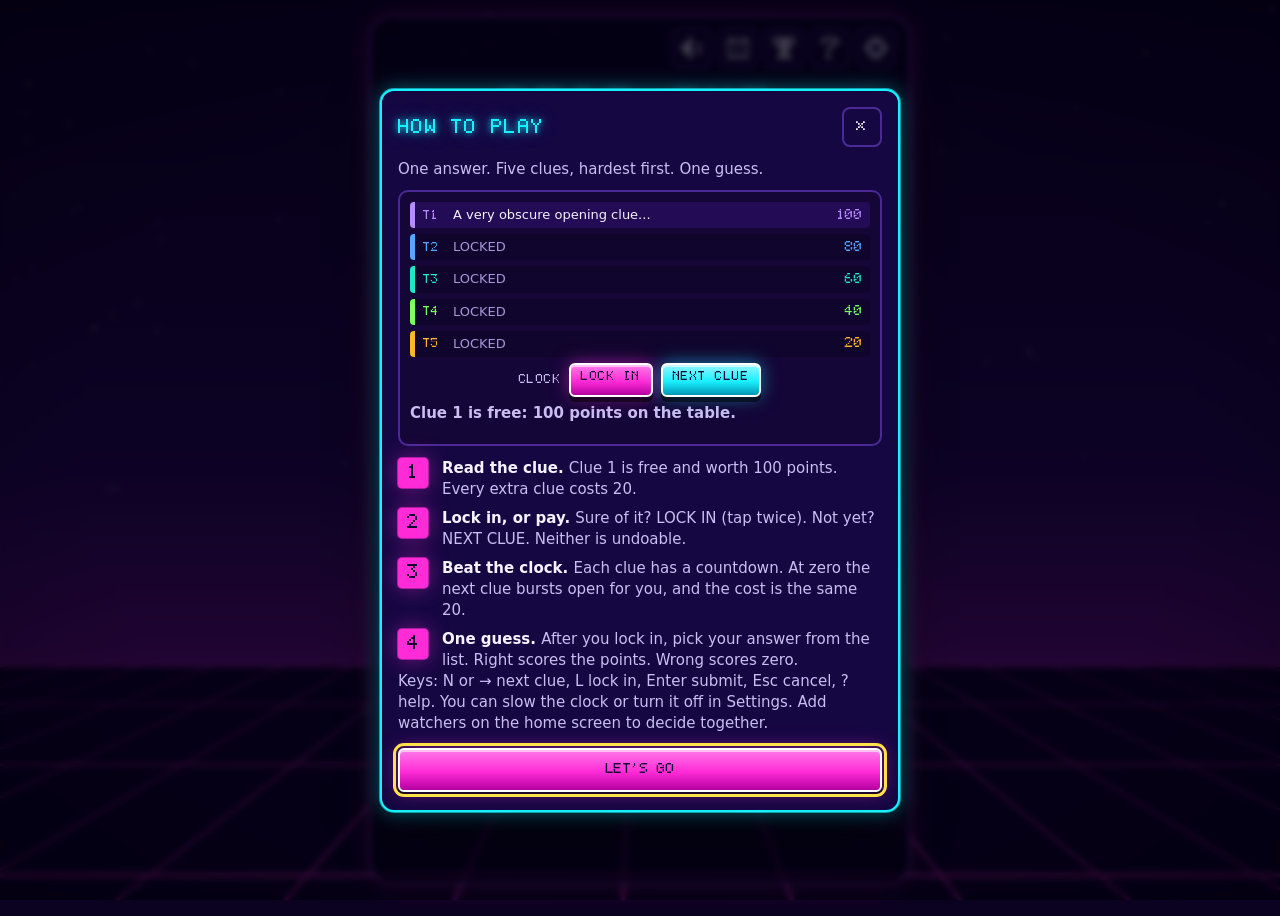
==== beat-the-reveal/index.html @ c2716d59 "Add Beat the Reveal Co-Authored-By: Claude Opus 5.5 <noreply@anthropic.com> Claude-Session: https://" ====
<!doctype html>
<html lang="en" data-theme="night" data-crt="on" data-motion="full" data-contrast="normal">
<head>
<meta charset="utf-8">
<meta name="viewport" content="width=device-width, initial-scale=1, viewport-fit=cover">
<meta http-equiv="Content-Security-Policy" content="default-src 'none'; script-src 'sha256-zAnUpI9IP29RCYB+KAVD8nY0xAFD4Y+6q7etDt4X3U0='; style-src 'sha256-5sMBF+4aMguvdF6SyL2+n2wnfn53gm69bRjjcSisRbo='; img-src data:; font-src data:; connect-src 'none'; base-uri 'none'; form-action 'none'">
<meta name="color-scheme" content="dark light">
<meta name="theme-color" content="#0b0221">
<meta name="description" content="Beat the Reveal: a daily trivia game. Five clues, one guess. Lock in now, or pay for one more clue?">
<title>Beat the Reveal</title>
<link rel="icon" href="data:image/svg+xml,%3Csvg xmlns='http://www.w3.org/2000/svg' viewBox='0 0 16 16'%3E%3Crect width='16' height='16' fill='%230b0221'/%3E%3Cpath fill='%23ff2bd6' d='M3 3h10v2H3zM3 7h7v2H3zM3 11h10v2H3z'/%3E%3Cpath fill='%2319f0ff' d='M11 7h2v2h-2z'/%3E%3C/svg%3E">
<style>/* ============ Beat the Reveal: 80s arcade theme ============ */
@font-face {
  font-family: 'BTR Pixel';
  src: url([data-uri]) format('truetype');
  font-display: swap;
}

:root {
  --px: 'BTR Pixel', 'Courier New', ui-monospace, monospace;
  --sans: system-ui, -apple-system, 'Segoe UI', Roboto, 'Helvetica Neue', Arial, sans-serif;

  --bg: #0b0221;
  --bg2: #1a0645;
  --panel: rgba(20, 6, 54, .86);
  --panel2: rgba(38, 12, 88, .94);
  --panel-solid: #150742;
  --text: #f6f2ff;
  --dim: #c9bdf2;
  --mute: #a496d8;
  --line: #4b2a98;
  --ink: #16062f;

  --pink: #ff2bd6;
  --cyan: #19f0ff;
  --red: #ff3355;
  --yellow: #ffe14a;
  --green: #6dff6a;
  --orange: #ff8a2b;
  --violet: #b88cff;

  --t1: #b88cff;
  --t2: #58a6ff;
  --t3: #22e6c8;
  --t4: #7dff62;
  --t5: #ffb62b;

  --gl-pink: 0 0 6px rgba(255, 43, 214, .95), 0 0 18px rgba(255, 43, 214, .55);
  --gl-cyan: 0 0 6px rgba(25, 240, 255, .95), 0 0 16px rgba(25, 240, 255, .5);
  --gl-red: 0 0 6px rgba(255, 51, 85, .95), 0 0 16px rgba(255, 51, 85, .55);
  --gl-yellow: 0 0 6px rgba(255, 225, 74, .9), 0 0 16px rgba(255, 225, 74, .45);
  --gl-pink-box: 0 0 0 1px rgba(255, 43, 214, .6), 0 0 22px rgba(255, 43, 214, .45);
  --gl-cyan-box: 0 0 0 1px rgba(25, 240, 255, .6), 0 0 20px rgba(25, 240, 255, .4);
  --bg-dim: .0;
  --sky-top: #0b0221;
  --sky-mid: #2a0a5e;
  --sky-low: #7a1596;
  --grid: rgba(255, 43, 214, .8);
  --btn-lock-a: #ff7ae9;
  --btn-lock-b: #ff2bd6;
  --btn-lock-c: #b500a0;
  --btn-next-a: #8ff7ff;
  --btn-next-b: #19f0ff;
  --btn-next-c: #0097b3;
}

html[data-theme="day"] {
  --bg: #fff1d9;
  --bg2: #ffe0ef;
  --panel: rgba(255, 251, 242, .92);
  --panel2: rgba(255, 244, 226, .98);
  --panel-solid: #fff8ec;
  --text: #22103f;
  --dim: #46327f;
  --mute: #5f4e93;
  --line: #a98fe0;
  --ink: #22103f;
  --pink: #c4008f;
  --cyan: #006f86;
  --red: #c4102f;
  --yellow: #8a5a00;
  --green: #1d7a10;
  --orange: #b04800;
  --violet: #6a2fd6;
  --t1: #6a2fd6;
  --t2: #1b5fd8;
  --t3: #007a6c;
  --t4: #2a7d13;
  --t5: #a35b00;
  --gl-pink: 0 0 0 transparent;
  --gl-cyan: 0 0 0 transparent;
  --gl-red: 0 0 0 transparent;
  --gl-yellow: 0 0 0 transparent;
  --gl-pink-box: 0 0 0 1px rgba(196, 0, 143, .5), 0 6px 22px rgba(196, 0, 143, .25);
  --gl-cyan-box: 0 0 0 1px rgba(0, 111, 134, .5), 0 6px 20px rgba(0, 111, 134, .22);
  --sky-top: #ffd9ee;
  --sky-mid: #ffc2e0;
  --sky-low: #ffb27a;
  --grid: rgba(150, 40, 190, .55);
  color-scheme: light;
}

html[data-contrast="high"] {
  --bg: #000;
  --bg2: #000;
  --panel: #000;
  --panel2: #111;
  --panel-solid: #000;
  --text: #fff;
  --dim: #fff;
  --mute: #e6e6e6;
  --line: #fff;
  --ink: #000;
  --pink: #ffff00;
  --cyan: #00ffff;
  --red: #ff6b6b;
  --yellow: #ffff00;
  --green: #5cff5c;
  --violet: #d9b3ff;
  --t1: #d9b3ff;
  --t2: #7fbfff;
  --t3: #00ffd0;
  --t4: #8cff66;
  --t5: #ffc24d;
  --gl-pink: 0 0 0 transparent;
  --gl-cyan: 0 0 0 transparent;
  --gl-red: 0 0 0 transparent;
  --gl-yellow: 0 0 0 transparent;
  --gl-pink-box: 0 0 0 2px #fff;
  --gl-cyan-box: 0 0 0 2px #fff;
  --btn-lock-a: #ffff00;
  --btn-lock-b: #ffff00;
  --btn-lock-c: #ffff00;
  --btn-next-a: #00ffff;
  --btn-next-b: #00ffff;
  --btn-next-c: #00ffff;
}

html[data-crt="off"] {
  --gl-pink: 0 0 0 transparent;
  --gl-cyan: 0 0 0 transparent;
  --gl-red: 0 0 0 transparent;
  --gl-yellow: 0 0 0 transparent;
}

* { box-sizing: border-box; }
html { -webkit-text-size-adjust: 100%; text-size-adjust: 100%; }
body {
  margin: 0;
  min-height: 100vh;
  min-height: 100dvh;
  background: var(--bg);
  color: var(--text);
  font-family: var(--sans);
  font-size: 16px;
  line-height: 1.4;
  overflow: hidden;
  font-synthesis: none;
  -webkit-tap-highlight-color: transparent;
}
button, input { font: inherit; color: inherit; }
button { cursor: pointer; }
[hidden] { display: none !important; }
.nojs { position: relative; z-index: 5; padding: 24px; font-size: 18px; }
.sr {
  position: absolute; width: 1px; height: 1px; margin: -1px; padding: 0;
  overflow: hidden; clip: rect(0 0 0 0); white-space: nowrap; border: 0;
}
.px { font-family: var(--px); text-transform: uppercase; letter-spacing: .04em; font-weight: 400; }
:focus-visible { outline: 3px solid var(--yellow); outline-offset: 2px; }
html[data-theme="day"] :focus-visible { outline-color: #22103f; }

/* ---------- Backdrop ---------- */
.bg { position: fixed; inset: 0; z-index: 0; overflow: hidden; pointer-events: none;
  background: linear-gradient(to bottom, var(--sky-top) 0%, var(--sky-mid) 52%, var(--sky-low) 74%, var(--bg) 74.2%); }
.bg .stars { position: absolute; inset: 0 0 45% 0; }
.bg .stars i { position: absolute; width: 2px; height: 2px; background: #fff; border-radius: 0; opacity: .75; }
.bg .stars i.big { width: 3px; height: 3px; }
html[data-theme="day"] .bg .stars i { background: #fff; box-shadow: 0 0 3px #d49be8; }
.bg .sun { position: absolute; left: 50%; bottom: 26%; width: min(58vw, 320px); aspect-ratio: 1;
  transform: translateX(-50%); border-radius: 50%;
  background: linear-gradient(to bottom, #fff27a 0%, #ffb02b 30%, #ff5a6e 58%, #ff2bd6 80%, #8a2be2 100%);
  -webkit-mask-image: linear-gradient(to bottom, #000 0 52%, transparent 52% 55%, #000 55% 63%, transparent 63% 68%, #000 68% 77%, transparent 77% 83%, #000 83% 92%, transparent 92% 100%);
  mask-image: linear-gradient(to bottom, #000 0 52%, transparent 52% 55%, #000 55% 63%, transparent 63% 68%, #000 68% 77%, transparent 77% 83%, #000 83% 92%, transparent 92% 100%);
  filter: drop-shadow(0 0 28px rgba(255, 43, 214, .6)); }
.bg .horizon { position: absolute; left: 0; right: 0; bottom: 25.5%; height: 3px;
  background: linear-gradient(to right, transparent, var(--pink), var(--cyan), var(--pink), transparent);
  box-shadow: 0 0 16px var(--pink); opacity: .9; }
.bg .grid { position: absolute; left: -60%; right: -60%; bottom: 0; height: 26%; overflow: hidden;
  perspective: 340px; perspective-origin: 50% 0; background: var(--bg); }
.bg .grid .plane { position: absolute; left: 0; right: 0; top: 0; height: 260%; transform-origin: 50% 0;
  transform: rotateX(64deg);
  background:
    linear-gradient(to right, var(--grid) 2px, transparent 2px) 0 0 / 70px 100%,
    linear-gradient(to bottom, var(--grid) 2px, transparent 2px) 0 0 / 100% 70px; }
.bg .grid::after { content: ''; position: absolute; inset: 0;
  background: linear-gradient(to bottom, var(--bg) 0%, transparent 45%); }
.bg .veil { position: absolute; inset: 0; background: var(--bg); opacity: var(--bg-dim); transition: opacity .5s; }
body[data-screen="play"] .bg, body[data-screen="result"] .bg { --bg-dim: .78; }
body[data-screen="play"] .bg .sun, body[data-screen="result"] .bg .sun { opacity: .55; }
body[data-screen="home"] .bg { --bg-dim: 0; }
html[data-contrast="high"] .bg { display: none; }

/* ---------- CRT finish ---------- */
.crt { position: fixed; inset: 0; z-index: 90; pointer-events: none;
  background:
    repeating-linear-gradient(to bottom, rgba(0,0,0,0) 0 2px, rgba(0,0,0,.16) 2px 3px),
    radial-gradient(ellipse at center, rgba(0,0,0,0) 62%, rgba(0,0,0,.42) 100%); }
html[data-crt="off"] .crt, html[data-contrast="high"] .crt { display: none; }
html[data-theme="day"] .crt { opacity: .35; }

/* ---------- Shell ---------- */
#app { position: relative; z-index: 2; max-width: 540px; height: 100vh; height: 100dvh; margin: 0 auto;
  display: flex; flex-direction: column; overflow: hidden; }
@media (min-width: 700px) and (min-height: 720px) {
  #app { height: min(calc(100dvh - 32px), 900px); margin-top: 16px;
    border: 2px solid var(--line); border-radius: 22px; background: rgba(8, 1, 28, .55);
    box-shadow: var(--gl-pink-box), inset 0 0 70px rgba(0, 0, 0, .45); backdrop-filter: blur(2px); }
  html[data-theme="day"] #app { background: rgba(255, 248, 236, .6); }
}
.top { display: flex; align-items: center; gap: 6px; padding: max(10px, env(safe-area-inset-top)) 12px 6px; flex: none; }
.brand { font-size: 11px; color: var(--cyan); text-shadow: var(--gl-cyan); flex: 1; min-width: 0; display: block; white-space: nowrap; overflow: hidden;
  background: none; border: 0; padding: 6px 4px; letter-spacing: .06em; text-align: left; }
@media (max-width: 460px) { .brand span, .brand b { display: none; } }
.brand b { color: var(--pink); font-weight: 400; text-shadow: var(--gl-pink); }
.ibtn { width: 40px; height: 40px; display: grid; place-items: center; background: var(--panel); color: var(--text);
  border: 2px solid var(--line); border-radius: 8px; padding: 0; transition: transform .08s, box-shadow .15s, border-color .15s; }
.ibtn:hover { border-color: var(--cyan); box-shadow: var(--gl-cyan-box); }
.ibtn:active { transform: translateY(2px); }
.ibtn svg, .ico svg { width: 22px; height: 22px; fill: currentColor; shape-rendering: crispEdges; display: block; }
.ibtn[aria-pressed="true"] { color: var(--yellow); border-color: var(--yellow); }
.ibtn.back { width: auto; padding: 0 10px; font: 11px var(--px); gap: 6px; display: inline-flex; align-items: center; }
main { flex: 1; min-height: 0; display: flex; flex-direction: column; position: relative; }
.screen { flex: 1; min-height: 0; display: flex; flex-direction: column; padding: 4px 14px calc(14px + env(safe-area-inset-bottom)); overflow-y: auto; overflow-x: hidden; }
.screen.enter { animation: screen-in .35s steps(6) both; }

/* ---------- Buttons ---------- */
.btn { position: relative; font: 14px var(--px); text-transform: uppercase; letter-spacing: .05em; color: var(--ink);
  padding: 14px 16px; min-height: 48px; border: 2px solid #fff; border-radius: 6px; text-align: center; line-height: 1.15;
  background: linear-gradient(to bottom, var(--btn-lock-a), var(--btn-lock-b) 55%, var(--btn-lock-c));
  box-shadow: 0 5px 0 rgba(0, 0, 0, .55), 0 0 18px rgba(255, 43, 214, .5), inset 0 2px 0 rgba(255, 255, 255, .55);
  transition: transform .06s, box-shadow .06s, filter .15s; overflow: hidden; }
.btn:hover { filter: brightness(1.08); }
.btn:active { transform: translateY(4px); box-shadow: 0 1px 0 rgba(0, 0, 0, .55), 0 0 12px rgba(255, 43, 214, .5), inset 0 2px 0 rgba(255, 255, 255, .4); }
.btn.cyan { background: linear-gradient(to bottom, var(--btn-next-a), var(--btn-next-b) 55%, var(--btn-next-c)); box-shadow: 0 5px 0 rgba(0, 0, 0, .55), 0 0 18px rgba(25, 240, 255, .5), inset 0 2px 0 rgba(255, 255, 255, .55); }
.btn.ghost { background: var(--panel); color: var(--text); border-color: var(--line); box-shadow: 0 4px 0 rgba(0, 0, 0, .5); }
.btn.ghost:hover { border-color: var(--cyan); box-shadow: 0 4px 0 rgba(0,0,0,.5), var(--gl-cyan-box); }
.btn.small { font-size: 11px; padding: 10px 12px; min-height: 44px; }
.btn[disabled] { filter: grayscale(.85) brightness(.6); cursor: not-allowed; box-shadow: 0 3px 0 rgba(0,0,0,.5); transform: none; }
.btn .sub { display: block; font: 600 12px var(--sans); text-transform: none; letter-spacing: 0; margin-top: 5px; opacity: .92; }
.link { background: none; border: 0; color: var(--dim); text-decoration: underline; text-underline-offset: 3px; padding: 12px 10px; min-height: 44px; font-size: 14px; }
.link:hover { color: var(--text); }
html[data-contrast="high"] .btn { border-width: 3px; box-shadow: none; }
html[data-contrast="high"] *, html[data-contrast="high"] *::before { text-shadow: none !important; }
html[data-contrast="high"] .tier.is-current { box-shadow: none; border-color: #fff; border-left-color: var(--tc); }
html[data-contrast="high"] .clock .ring, html[data-contrast="high"] .logo .l2 span { filter: none; }
html[data-contrast="high"] .logo .l2 span { background: none; -webkit-text-fill-color: #ffff00; color: #ffff00; }
html[data-contrast="high"] .points-val, html[data-contrast="high"] .pip.on { box-shadow: none; }
html[data-contrast="high"] .field input { box-shadow: none; border-color: #fff; }

.chip { display: inline-flex; align-items: center; gap: 6px; font: 10px var(--px); letter-spacing: .08em; color: var(--text);
  border: 2px solid var(--line); background: var(--panel); border-radius: 4px; padding: 5px 8px; text-transform: uppercase; }
.chip.cat { color: var(--cyan); border-color: var(--cyan); text-shadow: var(--gl-cyan); }
.chip.diff { color: var(--yellow); border-color: var(--yellow); }
.chip.prac { color: var(--ink); background: var(--yellow); border-color: var(--yellow); }
.chip.party { color: var(--ink); background: var(--cyan); border-color: var(--cyan); }
.chip.timer { color: var(--dim); }
.ico { display: inline-grid; place-items: center; }
.ico svg { width: 1.1em; height: 1.1em; }

/* ---------- Home ---------- */
.home { align-items: center; text-align: center; gap: 12px; padding-top: 0; }
.logo { margin: 14px 0 6px; line-height: 1; user-select: none; }
.logo .l1 { display: block; font: clamp(22px, 7.6vw, 36px) var(--px); color: var(--cyan); text-shadow: var(--gl-cyan); letter-spacing: .2em; margin-bottom: 8px; }
.logo .l2 { display: flex; justify-content: center; font: clamp(44px, 15.5vw, 78px) var(--px); gap: .02em; }
.logo .l2 span { display: inline-block; background: linear-gradient(to bottom, #fff7a8 0%, #ffd23f 28%, #ff7a3d 52%, #ff2bd6 78%, #8a2be2 100%);
  -webkit-background-clip: text; background-clip: text; color: transparent; -webkit-text-fill-color: transparent;
  filter: drop-shadow(3px 3px 0 #2a0a5e) drop-shadow(0 0 10px rgba(255, 43, 214, .75));
  animation: wave 2.6s ease-in-out infinite; animation-delay: calc(var(--i) * .11s); }
html[data-theme="day"] .logo .l2 span { filter: drop-shadow(3px 3px 0 #fff) drop-shadow(0 3px 6px rgba(120, 20, 160, .4)); }
.logo .stripes { height: 10px; margin: 10px auto 0; width: min(80%, 320px);
  background: linear-gradient(to bottom, #ff2bd6 0 25%, #ff8a2b 25% 50%, #ffe14a 50% 75%, #19f0ff 75% 100%);
  clip-path: polygon(0 0, 100% 0, 96% 100%, 4% 100%); }
.today { width: 100%; background: var(--panel); border: 2px solid var(--line); border-radius: 12px; padding: 12px; display: grid; gap: 10px; justify-items: center; }
.today .num { font: 14px var(--px); color: var(--text); letter-spacing: .08em; }
.today .num b { color: var(--yellow); font-weight: 400; text-shadow: var(--gl-yellow); }
.today .date { font: 11px var(--px); color: var(--dim); letter-spacing: .1em; margin-top: -4px; }
.play.guessing .points-box { display: none; }
.today .row { display: flex; gap: 8px; flex-wrap: wrap; justify-content: center; }
.start { width: 100%; max-width: 380px; font-size: 20px; padding: 18px 14px; animation: glow-pulse 1.8s ease-in-out infinite; }
.start .blink { display: inline-block; animation: blink 1.1s steps(2, jump-none) infinite; }
.seg { display: inline-flex; border: 2px solid var(--line); border-radius: 8px; overflow: hidden; background: var(--panel); }
.seg button { font: 10px var(--px); letter-spacing: .06em; background: none; border: 0; padding: 11px 10px; min-height: 44px; color: var(--dim); text-transform: uppercase; }
.seg button + button { border-left: 2px solid var(--line); }
.seg button[aria-checked="true"] { background: var(--cyan); color: var(--ink); }
.seg button:disabled { opacity: .5; cursor: not-allowed; }
.clockline { display: grid; gap: 4px; justify-items: center; }
.clockline small { color: var(--mute); font-size: 12px; }
.badges { display: flex; gap: 8px; flex-wrap: wrap; justify-content: center; }
.badge { display: inline-flex; align-items: center; gap: 6px; font: 11px var(--px); letter-spacing: .06em; color: var(--text); padding: 6px 10px; border: 2px dashed var(--line); border-radius: 6px; background: var(--panel); }
.badge b { color: var(--orange); font-weight: 400; text-shadow: 0 0 6px rgba(255,138,43,.7); }
.badge.solve b { color: var(--green); text-shadow: 0 0 6px rgba(109,255,106,.6); }
.quick { display: grid; grid-template-columns: repeat(2, 1fr); gap: 8px; width: 100%; }
.quick .btn { font-size: 11px; padding: 12px 8px; }
.done-card { width: 100%; display: grid; gap: 8px; justify-items: center; }
.squares { font-size: 24px; letter-spacing: 3px; line-height: 1.2; }
.next-in { font: 11px var(--px); color: var(--dim); letter-spacing: .08em; }
.next-in b { color: var(--cyan); font-weight: 400; text-shadow: var(--gl-cyan); }
.party-line { font-size: 13px; color: var(--cyan); }

/* ---------- Play ---------- */
.play { position: relative; padding-top: 0; gap: 8px; overflow: hidden; }
.result { position: relative; }
.reveal2, .reveal3 { display: flex; flex-direction: column; align-items: center; gap: 10px; width: 100%; }
.badge svg { width: 13px; height: 13px; fill: var(--orange); shape-rendering: crispEdges; }
.badge.solve svg { fill: var(--green); }
.wchip svg { fill: currentColor; shape-rendering: crispEdges; }
.chip svg { width: 12px; height: 12px; fill: currentColor; }
.btn-ico { width: 18px; height: 12px; fill: currentColor; vertical-align: -1px; shape-rendering: crispEdges; }
.quick.three { grid-template-columns: repeat(3, 1fr); gap: 6px; }
.quick.three .btn { font-size: 10px; padding: 12px 4px; letter-spacing: .02em; }

/* ---------- Calendar ---------- */
.cal-head { display: flex; align-items: center; justify-content: space-between; gap: 8px; margin-bottom: 10px; }
.cal-head .mname { font: 14px var(--px); color: var(--yellow); letter-spacing: .1em; text-shadow: var(--gl-yellow); text-align: center; flex: 1; }
.cal-head .ibtn[disabled] { opacity: .35; cursor: default; }
.cal-grid { display: grid; grid-template-columns: repeat(7, 1fr); gap: 5px; }
.cal-wd { font: 9px var(--px); color: var(--mute); text-align: center; padding: 4px 0; letter-spacing: .06em; }
.cal-day { min-height: 48px; border: 2px solid var(--line); background: var(--panel); border-radius: 6px; padding: 3px 0; color: var(--text);
  display: grid; place-items: center; align-content: center; gap: 3px; font: 13px var(--px); position: relative; }
.cal-day small { font: 10px var(--px); line-height: 1; min-height: 10px; }
.cal-day.blank { visibility: hidden; border: 0; }
.cal-day.none, .cal-day.locked { opacity: .38; border-style: dashed; cursor: default; }
.cal-day.new { border-color: var(--cyan); }
.cal-day.new small { color: var(--cyan); }
.cal-day.win { border-color: var(--green); background: rgba(109, 255, 106, .13); }
.cal-day.win small { color: var(--green); }
.cal-day.win.later { border-style: dashed; }
.cal-day.lose { border-color: var(--red); }
.cal-day.lose small { color: var(--red); }
.cal-day.missed { border-color: var(--orange); }
.cal-day.missed small { color: var(--orange); }
.cal-day.today small { color: var(--yellow); }
.cal-day.is-today { box-shadow: 0 0 0 2px var(--yellow); }
.cal-day.sel { background: var(--cyan); color: var(--ink); border-color: #fff; }
.cal-day.sel small { color: var(--ink); }
html[data-theme="day"] .cal-day.win { background: rgba(29, 122, 16, .12); }
.cal-legend { display: flex; flex-wrap: wrap; gap: 4px 12px; justify-content: center; font: 9px var(--px); letter-spacing: .06em; margin: 10px 0 2px; color: var(--mute); }
.cal-legend .win { color: var(--green); } .cal-legend .new { color: var(--cyan); } .cal-legend .lose { color: var(--red); } .cal-legend .missed { color: var(--orange); }
.cal-prog { font: 10px var(--px); letter-spacing: .08em; color: var(--dim); text-align: center; margin: 6px 0 0; }
.cal-detail { margin-top: 12px; border: 2px solid var(--line); border-radius: 10px; padding: 12px; background: var(--panel); display: grid; gap: 8px; justify-items: center; text-align: center; }
.cal-detail .dt { font: 13px var(--px); color: var(--yellow); letter-spacing: .08em; }
.cal-detail .row { display: flex; gap: 8px; flex-wrap: wrap; justify-content: center; }
.cal-detail .st { font: 11px var(--px); letter-spacing: .08em; color: var(--cyan); }
.cal-detail .st.win { color: var(--green); text-shadow: 0 0 8px rgba(109, 255, 106, .6); }
html[data-theme="day"] .cal-detail .st.win { text-shadow: none; }
.cal-detail .st.lose { color: var(--red); } .cal-detail .st.missed { color: var(--orange); } .cal-detail .st.today { color: var(--yellow); }
.cal-detail .btn { width: 100%; }
.cal-detail p { margin: 0; }
html[data-contrast="high"] .cal-day.win { background: #000; }
@media (max-width: 420px) {
  .modal.cyan:has(.cal-grid) { padding: 14px 12px 16px; }   /* keeps each day at least 44px wide for touch */
  .cal-grid { gap: 3px; }
}
.play-top { display: flex; align-items: center; justify-content: space-between; gap: 10px; flex: none; }
.chips { display: flex; gap: 6px; flex-wrap: wrap; align-items: center; }
.points-box { display: flex; align-items: center; gap: 10px; }
.points-box .lbl { font: 9px var(--px); letter-spacing: .1em; color: var(--dim); text-align: right; line-height: 1.5; }
.points-val { position: relative; font: 34px var(--px); color: var(--tc, var(--t1)); text-shadow: 0 0 8px var(--tc, var(--t1)); min-width: 3.4ch; text-align: right; transition: color .3s; }
.points-val .delta { position: absolute; right: 0; top: -2px; font-size: 16px; color: var(--red); text-shadow: var(--gl-red); animation: floatup 1s ease-out forwards; pointer-events: none; }
.points-val.tick { animation: bump .28s steps(3); }
.pips { display: flex; gap: 4px; flex: none; align-items: center; justify-content: space-between; }
.pips .pipset { display: flex; gap: 4px; }
.pip { width: 18px; height: 10px; border: 2px solid var(--line); background: transparent; }
.pip.on { background: var(--tc); border-color: var(--tc); box-shadow: 0 0 8px var(--tc); animation: pip-in .35s steps(4); }
.pips .of { font: 10px var(--px); color: var(--dim); letter-spacing: .08em; }
.ladder { flex: 1; min-height: 90px; overflow-y: auto; display: flex; flex-direction: column; gap: 7px; padding: 2px 2px 4px; position: relative; scroll-behavior: smooth; }
.tier { --tc: var(--t1); position: relative; border: 2px solid var(--line); border-left: 7px solid var(--tc); border-radius: 8px; background: var(--panel); padding: 8px 12px 10px; flex: none; transition: background .25s, box-shadow .25s; }
.t1 { --tc: var(--t1); } .t2 { --tc: var(--t2); } .t3 { --tc: var(--t3); } .t4 { --tc: var(--t4); } .t5 { --tc: var(--t5); }
.tier .th .lt { display: none; font-size: 9px; color: var(--mute); letter-spacing: .1em; }
.tier.is-locked .th .lt { display: inline; }
.tier.is-locked .th .nm { flex: 0 1 auto; margin-right: auto; }
.tier .th { display: flex; align-items: center; gap: 8px; font: 10px var(--px); letter-spacing: .08em; color: var(--tc); }
.tier .th .tn { background: var(--tc); color: var(--ink); padding: 2px 5px; border-radius: 2px; }
.tier .th .nm { flex: 1; text-align: left; }
.tier .th .pt { font-size: 12px; text-shadow: 0 0 6px var(--tc); }
.tier .clue { margin: 7px 0 0; font-size: 16px; line-height: 1.45; text-align: left; color: var(--dim); overflow-wrap: anywhere; }
.tier.is-locked { border-style: dashed; border-left-style: solid; padding: 7px 12px; background: rgba(10, 2, 34, .5); }
.tier.is-locked .clue { display: none; }
.tier.is-locked .th { color: var(--mute); }
.tier.is-locked .th .tn { background: transparent; color: var(--mute); border: 1px solid var(--mute); }
.tier.is-locked .th .pt { text-shadow: none; }
.tier.is-locked .th .lk { display: inline-grid; }
.tier .th .lk { display: none; width: 14px; height: 14px; }
.tier .th .lk svg { width: 14px; height: 14px; fill: currentColor; }
.tier.is-current { background: var(--panel2); box-shadow: 0 0 0 1px var(--tc), 0 0 22px -4px var(--tc); }
.tier.is-current .clue { color: var(--text); font-size: 17.5px; }
.tier.is-past { cursor: pointer; padding-top: 7px; padding-bottom: 8px; }
.tier.is-past .clue { font-size: 14px; line-height: 1.38; margin-top: 4px; display: -webkit-box; -webkit-box-orient: vertical; -webkit-line-clamp: 2; line-clamp: 2; overflow: hidden; }
.tier.is-past.open .clue { display: block; -webkit-line-clamp: unset; }
.tier.is-past::after { content: '+'; position: absolute; right: 9px; bottom: 5px; font: 10px var(--px); color: var(--mute); }
.tier.is-past.open::after { content: '-'; }
.tier.is-past:focus-visible { outline-offset: -2px; }
.tier.is-new { animation: clue-in .3s steps(5) both; }
.tier.glitch { animation: glitch .34s steps(1) 1; }
.tier.unlocking { animation: unlock .45s steps(4) 1; }
html[data-theme="day"] .tier.is-locked { background: rgba(255, 255, 255, .35); }
.watch-strip { display: flex; gap: 6px; flex-wrap: wrap; align-items: center; flex: none; padding: 0 2px; }
.watch-strip .cnt { font: 10px var(--px); color: var(--cyan); letter-spacing: .06em; margin-right: 4px; }
.wchip { font: 10px var(--px); letter-spacing: .05em; display: inline-flex; align-items: center; gap: 6px; padding: 8px 10px; min-height: 44px;
  border: 2px solid var(--cyan); color: var(--cyan); background: var(--panel); border-radius: 6px; }
.wchip .ico svg { width: 14px; height: 14px; }
.wchip[aria-pressed="true"] { background: var(--cyan); color: var(--ink); }
.wchip:disabled { cursor: default; }

.controls { flex: none; margin-top: auto; padding-top: 10px; border-top: 2px solid var(--line); position: relative; }
.clock-row { display: flex; align-items: center; justify-content: center; gap: 14px; min-height: 84px; }
.clock { position: relative; width: 78px; height: 78px; flex: none; }
.clock svg { width: 100%; height: 100%; overflow: visible; }
.clock .ring-bg { fill: none; stroke: rgba(255, 255, 255, .13); stroke-width: 9; }
html[data-theme="day"] .clock .ring-bg { stroke: rgba(34, 16, 63, .15); }
.clock .ring { fill: none; stroke: var(--cyan); stroke-width: 9; transform: rotate(-90deg); transform-origin: 50% 50%; filter: drop-shadow(0 0 4px var(--cyan)); }
.clock .ticks { fill: none; stroke: var(--red); stroke-width: 3; stroke-dasharray: 3 5; opacity: 0; transform-origin: 50% 50%; }
.clock .digits { position: absolute; inset: 0; display: grid; place-items: center; font: 26px var(--px); color: var(--cyan); text-shadow: var(--gl-cyan); }
.clock .wglyph { position: absolute; right: -10px; top: -8px; font: 18px var(--px); color: var(--red); text-shadow: var(--gl-red); opacity: 0; }
.clock.warn .ring { stroke: var(--red); stroke-width: 11; filter: drop-shadow(0 0 6px var(--red)); }
.clock.warn .ticks { opacity: 1; animation: spin .9s linear infinite; }
.clock.warn .digits { color: var(--red); text-shadow: var(--gl-red); animation: digit-pulse 1s steps(2) infinite; }
.clock.warn .wglyph { opacity: 1; animation: blink 1s steps(2, jump-none) infinite; }
.clock.hot .ring { stroke: #fff; filter: drop-shadow(0 0 12px #fff); }
.clock-info { flex: 1; max-width: 240px; text-align: left; }
.clock-info .t { font: 10px var(--px); letter-spacing: .1em; color: var(--dim); margin-bottom: 5px; }
.clock-info .m { font-size: 13.5px; color: var(--dim); line-height: 1.35; min-height: 2.7em; }
.clock-info .m.warn { color: var(--red); font-weight: 700; }
.clock.off .ring, .clock.off .ticks { display: none; }
.clock.off .ring-bg { stroke-dasharray: 5 7; stroke-width: 5; opacity: .55; }
.clock.off .digits { font-size: 40px; color: var(--mute); text-shadow: none; }
.shards { position: absolute; left: 50%; top: 50%; width: 0; height: 0; pointer-events: none; z-index: 5; }
.shard { position: absolute; left: -5px; top: -5px; width: 10px; height: 10px; background: var(--c, #fff); box-shadow: 0 0 10px var(--c, #fff);
  animation: shard .75s cubic-bezier(.12, .7, .3, 1) forwards; }
.shard.big { left: -8px; top: -8px; width: 16px; height: 16px; }
.shock { position: absolute; left: -40px; top: -40px; width: 80px; height: 80px; border: 5px solid #fff; border-radius: 50%; box-shadow: 0 0 18px #fff, inset 0 0 18px #fff;
  animation: shock .55s ease-out forwards; pointer-events: none; }
@keyframes shock { from { transform: scale(.7); opacity: .95; } to { transform: scale(3.2); opacity: 0; border-width: 1px; } }
.decide { display: grid; grid-template-columns: 1fr 1fr; gap: 10px; margin-top: 6px; }
.decide .btn { min-height: 70px; display: flex; flex-direction: column; justify-content: center; align-items: center; font-size: 14px; }
.decide .btn.solo { grid-column: 1 / -1; }
.btn.armed { animation: armed .5s steps(2) infinite; background: linear-gradient(to bottom, #fff7a8, #ffe14a 55%, #d9a400); }
.arm-bar { position: absolute; left: 0; bottom: 0; height: 5px; width: 100%; background: var(--ink); transform-origin: left; }
.arm-bar.run { animation: armdrain 2.5s linear forwards; }
.hint { min-height: 1.4em; text-align: center; font-size: 12.5px; color: var(--mute); margin: 6px 0 0; }
.under { display: flex; justify-content: center; }

.guess { display: grid; gap: 10px; padding-top: 6px; }
.guess .gh { display: flex; align-items: center; justify-content: space-between; gap: 8px; }
.guess .gh .l { font: 11px var(--px); letter-spacing: .08em; color: var(--yellow); text-shadow: var(--gl-yellow); text-align: left; line-height: 1.5; }
.guess .gh .p { font: 26px var(--px); color: var(--tc); text-shadow: 0 0 8px var(--tc); }
.field { position: relative; }
.field input { width: 100%; font-size: 18px; padding: 15px 14px; min-height: 54px; border-radius: 8px; border: 2px solid var(--pink);
  background: var(--panel-solid); color: var(--text); box-shadow: var(--gl-pink-box); outline: none; }
.field input:focus { border-color: var(--cyan); box-shadow: var(--gl-cyan-box); }
.field input.ok { border-color: var(--green); }
.sugg { list-style: none; margin: 6px 0 0; padding: 0; display: grid; gap: 4px; }
.sugg li button { width: 100%; text-align: left; min-height: 44px; padding: 10px 12px; font-size: 16px; border: 2px solid var(--line);
  background: var(--panel); border-radius: 6px; color: var(--text); }
.sugg li button:hover, .sugg li button[aria-selected="true"] { border-color: var(--cyan); background: var(--panel2); box-shadow: var(--gl-cyan-box); }
.sugg mark { background: none; color: var(--cyan); font-weight: 700; }
.gmsg { min-height: 1.4em; font-size: 13px; color: var(--mute); text-align: left; margin: 0; }
.guess .gh .l { flex: 1; min-width: 0; font-size: 10px; }
.guess .gh .p { flex: none; }
.play.guessing .play-top { order: -3; }
.play.guessing .pips { order: -2; }
.play.guessing .controls { order: -1; margin-top: 0; border-top: 0; padding-top: 0; }
.play.guessing { overflow-y: auto; }
.play.guessing .ladder { flex: none; overflow: visible; max-height: none; }
.play.guessing .tier { opacity: .78; }

/* ---------- Result ---------- */
.result { align-items: center; text-align: center; gap: 10px; padding-top: 4px; }
.result .kick { font: 11px var(--px); letter-spacing: .12em; color: var(--dim); }
.answer { font: clamp(22px, 7.4vw, 38px) var(--px); line-height: 1.25; color: var(--yellow); text-shadow: var(--gl-yellow); word-break: break-word; min-height: 1.4em; letter-spacing: .03em; padding: 2px 6px; }
.answer .ch { display: inline-block; min-width: .55em; }
.verdict { font: clamp(26px, 9vw, 44px) var(--px); letter-spacing: .06em; animation: stamp .55s cubic-bezier(.2, 1.6, .4, 1) both; }
.verdict.win { color: var(--green); text-shadow: 0 0 8px rgba(109, 255, 106, .9), 0 0 24px rgba(109, 255, 106, .5); }
.verdict.lose { color: var(--red); text-shadow: var(--gl-red); }
.verdict.fold { color: var(--orange); text-shadow: 0 0 10px rgba(255, 138, 43, .7); }
.scoreline { font: 24px var(--px); color: var(--text); letter-spacing: .06em; }
.scoreline b { color: var(--yellow); font-weight: 400; text-shadow: var(--gl-yellow); font-size: 34px; }
.quip { font-size: 15px; color: var(--dim); margin: 0; max-width: 34ch; }
.sofar { color: var(--cyan); font-weight: 700; }
.credit { font-size: 12.5px; color: var(--mute); margin: 0; }
.later { margin: 0; font: 11px var(--px); letter-spacing: .08em; color: var(--green); text-shadow: 0 0 8px rgba(109, 255, 106, .6); }
html[data-theme="day"] .later { text-shadow: none; }
.alts { font-size: 13px; color: var(--dim); margin: 0; }
.rbtns { display: grid; gap: 10px; width: 100%; max-width: 420px; margin-top: 4px; }
.rbtns .two { display: grid; grid-template-columns: 1fr 1fr; gap: 10px; }
.recap { width: 100%; text-align: left; background: var(--panel); border: 2px solid var(--line); border-radius: 10px; padding: 4px 12px; }
.recap summary { font: 10px var(--px); letter-spacing: .1em; color: var(--cyan); padding: 12px 0; cursor: pointer; min-height: 44px; }
.recap ol { margin: 0 0 8px; padding: 0; list-style: none; display: grid; gap: 8px; }
.recap li { font-size: 14px; color: var(--dim); border-left: 5px solid var(--tc); padding-left: 10px; }
.recap li b { display: block; font: 9px var(--px); letter-spacing: .1em; color: var(--tc); margin-bottom: 2px; font-weight: 400; }
.recap li.on { color: var(--text); }
.ptable { width: 100%; border-collapse: collapse; font-size: 14px; }
.ptable th { font: 9px var(--px); letter-spacing: .08em; color: var(--dim); text-align: left; padding: 6px 4px; font-weight: 400; }
.ptable td { padding: 8px 4px; border-top: 1px solid var(--line); text-align: left; }
.ptable tr.win td { color: var(--yellow); font-weight: 700; }
.ptable .pts { font: 14px var(--px); text-align: right; }
.strip { display: grid; gap: 6px; width: 100%; }
.strip .srow { display: grid; grid-template-columns: 54px 1fr; align-items: center; gap: 8px; font: 10px var(--px); color: var(--dim); }
.strip .cells { display: flex; gap: 3px; align-items: end; height: 34px; }
.strip .cell { flex: 1; min-width: 6px; background: var(--tc); height: var(--h, 20%); position: relative; box-shadow: 0 0 6px var(--tc); }
.strip .cell.none { background: transparent; border: 1px dashed var(--line); box-shadow: none; height: 20%; }

/* ---------- Modals, toast, banner ---------- */
.modal-back { position: fixed; inset: 0; z-index: 100; display: grid; place-items: center; padding: 12px; background: rgba(5, 0, 20, .74); backdrop-filter: blur(3px); animation: fade-in .2s both; }
.modal { width: min(520px, 100%); max-height: calc(100dvh - 24px); overflow: auto; background: var(--panel-solid); border: 2px solid var(--pink);
  border-radius: 14px; box-shadow: var(--gl-pink-box), 0 18px 50px rgba(0, 0, 0, .6); padding: 16px 16px 18px; animation: pop-in .26s cubic-bezier(.2, 1.4, .4, 1) both; text-align: left; }
.modal.cyan { border-color: var(--cyan); box-shadow: var(--gl-cyan-box), 0 18px 50px rgba(0,0,0,.6); }
.modal h2 { font: 16px var(--px); letter-spacing: .08em; color: var(--cyan); text-shadow: var(--gl-cyan); margin: 0 0 12px; display: flex; align-items: center; justify-content: space-between; gap: 10px; }
.modal h3 { font: 11px var(--px); letter-spacing: .1em; color: var(--yellow); margin: 18px 0 8px; }
.modal p { margin: 0 0 10px; color: var(--dim); font-size: 15px; }
.modal .acts { display: flex; gap: 10px; flex-wrap: wrap; margin-top: 14px; }
.modal .acts .btn { flex: 1; min-width: 120px; }
.modal .x { font: 14px var(--px); background: none; border: 2px solid var(--line); color: var(--text); width: 40px; height: 40px; border-radius: 8px; flex: none; }
.modal .x:hover { border-color: var(--red); color: var(--red); }
.privacy { position: fixed; inset: 0; z-index: 110; display: grid; place-items: center; padding: 20px; text-align: center;
  background: var(--bg); backdrop-filter: blur(20px); }
.privacy .big { font: clamp(20px, 6vw, 30px) var(--px); color: var(--cyan); text-shadow: var(--gl-cyan); line-height: 1.5; margin: 16px 0 24px; }
.privacy .eye { width: 84px; height: 56px; margin: 0 auto; color: var(--pink); filter: drop-shadow(0 0 10px var(--pink)); animation: bob 1.4s ease-in-out infinite; }
.privacy .eye svg { width: 100%; height: 100%; fill: currentColor; shape-rendering: crispEdges; }
.row-set { display: flex; justify-content: space-between; align-items: center; gap: 12px; padding: 10px 0; border-bottom: 1px solid var(--line); }
.row-set .lbl { display: grid; gap: 2px; flex: 1; min-width: 0; }
.row-set .seg { flex: none; }
.row-set .seg button { padding: 10px 8px; }
.row-set .lbl b { font-size: 15px; font-weight: 600; color: var(--text); }
.row-set .lbl small { font-size: 12.5px; color: var(--mute); }
.switch { width: 58px; height: 34px; border: 2px solid var(--line); border-radius: 4px; background: var(--panel); position: relative; flex: none; padding: 0; }
.switch::after { content: ''; position: absolute; left: 3px; top: 3px; width: 24px; height: 24px; background: var(--mute); transition: left .12s steps(3), background .12s; }
.switch[aria-checked="true"] { border-color: var(--green); }
.switch[aria-checked="true"]::after { left: 27px; background: var(--green); box-shadow: 0 0 8px var(--green); }
.sw-lab { position: absolute; right: 100%; margin-right: 8px; font: 9px var(--px); top: 50%; transform: translateY(-50%); color: var(--mute); display: none; }
.statgrid { display: grid; grid-template-columns: repeat(4, 1fr); gap: 8px; }
.stat { text-align: center; background: var(--panel); border: 2px solid var(--line); border-radius: 8px; padding: 10px 2px; }
.stat b { display: block; font: 22px var(--px); color: var(--yellow); text-shadow: var(--gl-yellow); font-weight: 400; }
.stat span { font: 8px var(--px); letter-spacing: .06em; color: var(--dim); }
.bars { display: grid; gap: 6px; }
.bars .bar { display: grid; grid-template-columns: 62px 1fr 26px; gap: 8px; align-items: center; font: 10px var(--px); color: var(--dim); }
.bars .track { height: 18px; background: rgba(255,255,255,.06); border: 1px solid var(--line); }
.bars .fill { height: 100%; width: var(--w, 0%); background: var(--tc, var(--red)); box-shadow: 0 0 8px var(--tc, var(--red)); min-width: 2px; animation: grow .6s steps(8) both; transform-origin: left; }
.bars .n { text-align: right; color: var(--text); }
.calib { width: 100%; border-collapse: collapse; font-size: 14px; }
.calib td, .calib th { padding: 6px 4px; border-bottom: 1px solid var(--line); text-align: left; }
.calib th { font: 9px var(--px); color: var(--dim); font-weight: 400; letter-spacing: .08em; }
.plist { display: grid; gap: 6px; max-height: 52dvh; overflow: auto; }
.plist button { display: grid; grid-template-columns: 54px 1fr auto; align-items: center; gap: 8px; text-align: left; padding: 10px; min-height: 48px;
  border: 2px solid var(--line); background: var(--panel); border-radius: 8px; color: var(--text); }
.plist button:hover { border-color: var(--cyan); }
.plist button:disabled { opacity: .45; cursor: not-allowed; }
.plist .n { font: 12px var(--px); color: var(--yellow); }
.plist .c { font-size: 14px; }
.plist .c small { display: block; color: var(--mute); font-size: 12px; }
.plist .r { font: 11px var(--px); color: var(--dim); white-space: nowrap; text-align: right; }
.ptabs { margin: 0 0 12px; }
.ptabs .seg { display: flex; }
.ptabs .seg button { flex: 1; }
.modal .plist + .btn, .modal .btn.cyan.small + .plist { margin-top: 10px; }
.modal p + .btn.cyan.small { margin-bottom: 10px; }
.plist .r.win { color: var(--green); } .plist .r.new { color: var(--cyan); } .plist .r.miss { color: var(--orange); }
.namefield { display: grid; gap: 8px; }
.namefield input, .modal textarea, .modal input.plain { width: 100%; padding: 12px; font-size: 16px; border: 2px solid var(--line); background: var(--panel); color: var(--text); border-radius: 8px; min-height: 48px; }
.modal textarea { min-height: 110px; font-family: ui-monospace, Consolas, monospace; font-size: 13px; resize: vertical; }
.namefield input:focus, .modal textarea:focus, .modal input.plain:focus { border-color: var(--cyan); outline: none; box-shadow: var(--gl-cyan-box); }
.err { color: var(--red); font-size: 13.5px; font-weight: 600; margin: 4px 0 0; min-height: 1.2em; }
.demo { background: var(--panel); border: 2px solid var(--line); border-radius: 10px; padding: 10px; margin: 8px 0 12px; display: grid; gap: 6px; }
.demo .dr { display: grid; grid-template-columns: 22px 1fr 40px; gap: 8px; align-items: center; font-size: 13px; color: var(--mute); border-left: 5px solid var(--tc); padding: 4px 8px; background: rgba(0,0,0,.18); border-radius: 4px; }
.demo .dr .tx { overflow: hidden; white-space: nowrap; text-overflow: ellipsis; }
.demo .dr b { font: 10px var(--px); color: var(--tc); font-weight: 400; }
.demo .dr .pt { font: 11px var(--px); color: var(--tc); text-align: right; }
.demo .dr.on { color: var(--text); background: var(--panel2); animation: clue-in .3s steps(5) both; }
.demo .dr.on .tx { white-space: normal; }
.demo .mini { display: flex; gap: 8px; align-items: center; justify-content: center; font: 10px var(--px); color: var(--dim); }
.demo .mini .btn { min-height: 34px; padding: 6px 10px; font-size: 10px; pointer-events: none; }
.demo .mini .btn.pulse { animation: glow-pulse 1s ease-in-out infinite; }
.steps { counter-reset: s; display: grid; gap: 8px; padding: 0; margin: 8px 0 0; list-style: none; }
.steps li { counter-increment: s; display: grid; grid-template-columns: 34px 1fr; gap: 10px; color: var(--dim); font-size: 15px; align-items: start; }
.steps li::before { content: counter(s); font: 16px var(--px); color: var(--ink); background: var(--pink); width: 30px; height: 30px; display: grid; place-items: center; border-radius: 4px; box-shadow: var(--gl-pink-box); }
.steps li b { color: var(--text); }
.about-small { font-size: 12.5px; color: var(--mute); }
.toast { position: fixed; left: 50%; bottom: calc(20px + env(safe-area-inset-bottom)); transform: translateX(-50%); z-index: 120; background: var(--yellow); color: #16062f; font: 11px var(--px);
  letter-spacing: .06em; padding: 12px 16px; border: 2px solid #fff; border-radius: 6px; box-shadow: 0 5px 0 rgba(0,0,0,.5), 0 0 20px rgba(255,225,74,.5); animation: toast 2.4s both; max-width: 92vw; text-align: center; line-height: 1.5; }
.banner { position: fixed; top: 0; left: 0; right: 0; z-index: 105; display: flex; justify-content: center; gap: 10px; align-items: center; padding: 10px 12px; background: var(--cyan); color: var(--ink);
  font: 11px var(--px); letter-spacing: .06em; animation: slide-down .4s steps(5) both; }
.banner button { font: 10px var(--px); background: var(--ink); color: var(--cyan); border: 0; padding: 8px 10px; border-radius: 4px; min-height: 36px; }

/* ---------- Effects layers ---------- */
#wipe { position: fixed; inset: 0; z-index: 95; pointer-events: none; display: flex; flex-direction: column; }
#wipe i { flex: 1; transform: scaleX(0); transform-origin: left; background: linear-gradient(to right, var(--pink), var(--violet), var(--cyan)); }
#wipe.on i { animation: wipe-in .24s steps(6) forwards; animation-delay: calc(var(--i) * 18ms); }
#wipe.off i { transform: scaleX(1); transform-origin: right; animation: wipe-out .28s steps(6) forwards; animation-delay: calc(var(--i) * 18ms); }
#confetti { position: fixed; inset: 0; z-index: 96; pointer-events: none; width: 100%; height: 100%; image-rendering: pixelated; }
.stamp-over { position: absolute; inset: 0; display: grid; place-items: center; pointer-events: none; z-index: 6; }
.stamp-over span { font: clamp(34px, 12vw, 56px) var(--px); color: #fff; text-shadow: 0 0 10px var(--red), 0 0 28px var(--red), 4px 4px 0 var(--red);
  animation: stamp-time .8s cubic-bezier(.2, 1.5, .4, 1) forwards; letter-spacing: .08em; }
.stamp-over.lock span { color: var(--yellow); text-shadow: 0 0 10px var(--pink), 0 0 28px var(--pink), 4px 4px 0 var(--pink); }
.stamp-over .sub { position: absolute; margin-top: 74px; font: 16px var(--px); color: var(--yellow); text-shadow: var(--gl-yellow); animation: stamp-time .8s .05s cubic-bezier(.2,1.5,.4,1) forwards; }
.slam { position: absolute; left: 50%; top: 50%; width: 120px; height: 120px; margin: -60px 0 0 -60px; color: var(--yellow); filter: drop-shadow(0 0 16px var(--pink)); animation: lockslam .65s cubic-bezier(.2, 1.3, .4, 1) forwards; pointer-events: none; z-index: 7; }
.slam svg { width: 100%; height: 100%; fill: currentColor; shape-rendering: crispEdges; }
.shake { animation: shake .32s steps(1) 1; }
.flashbar { position: absolute; left: 0; right: 0; top: 0; height: 100%; pointer-events: none; z-index: 4; border-radius: 8px; box-shadow: inset 0 0 0 3px var(--c, #fff), inset 0 0 30px var(--c, #fff); opacity: 0; animation: flashbar .5s steps(4) forwards; }
.time-static { position: absolute; left: 50%; top: 4px; transform: translateX(-50%); z-index: 6; font: 14px var(--px); color: var(--ink); background: var(--red); padding: 6px 12px; border-radius: 4px; }

/* ---------- Keyframes ---------- */
@keyframes wave { 0%, 100% { transform: translateY(0); } 50% { transform: translateY(-7px); } }
@keyframes blink { 0%, 100% { opacity: 1; } 50% { opacity: .3; } }
@keyframes glow-pulse { 0%, 100% { box-shadow: 0 5px 0 rgba(0,0,0,.55), 0 0 14px rgba(255,43,214,.45), inset 0 2px 0 rgba(255,255,255,.55); } 50% { box-shadow: 0 5px 0 rgba(0,0,0,.55), 0 0 32px rgba(255,43,214,.95), inset 0 2px 0 rgba(255,255,255,.55); } }
@keyframes screen-in { from { opacity: 0; transform: translateY(14px); } to { opacity: 1; transform: none; } }
@keyframes clue-in { from { opacity: 0; transform: translateX(26px); } to { opacity: 1; transform: none; } }
@keyframes unlock { 0% { box-shadow: 0 0 0 3px #fff, 0 0 30px #fff; } 100% { box-shadow: 0 0 0 1px var(--tc), 0 0 22px -4px var(--tc); } }
@keyframes glitch {
  0% { transform: translate(0); text-shadow: none; }
  15% { transform: translate(-4px, 1px); text-shadow: 3px 0 var(--cyan), -3px 0 var(--pink); }
  35% { transform: translate(4px, -1px); text-shadow: -3px 0 var(--cyan), 3px 0 var(--pink); }
  55% { transform: translate(-3px, 0); text-shadow: 2px 0 var(--cyan), -2px 0 var(--pink); }
  75% { transform: translate(3px, 1px); }
  100% { transform: translate(0); text-shadow: none; }
}
@keyframes shard { 0% { transform: translate(0, 0) rotate(0) scale(1.3); opacity: 1; } 62% { opacity: 1; } 100% { transform: translate(var(--dx), var(--dy)) rotate(var(--rot)) scale(.4); opacity: 0; } }
@keyframes spin { to { transform: rotate(360deg); } }
@keyframes digit-pulse { 0%, 100% { transform: scale(1); } 50% { transform: scale(1.18); } }
@keyframes floatup { from { transform: translateY(0); opacity: 1; } to { transform: translateY(-30px); opacity: 0; } }
@keyframes bump { 0% { transform: scale(1); } 50% { transform: scale(1.2); } 100% { transform: scale(1); } }
@keyframes pip-in { 0% { transform: scaleY(2.4); } 100% { transform: none; } }
@keyframes armed { 0%, 100% { filter: brightness(1); } 50% { filter: brightness(1.18); } }
@keyframes armdrain { from { transform: scaleX(1); } to { transform: scaleX(0); } }
@keyframes stamp { 0% { transform: scale(2.6) rotate(-8deg); opacity: 0; } 100% { transform: none; opacity: 1; } }
@keyframes stamp-time { 0% { transform: scale(.4); opacity: 0; } 25% { transform: scale(1.25); opacity: 1; } 55% { transform: scale(1); opacity: 1; } 100% { transform: scale(1.05); opacity: 0; } }
@keyframes lockslam { 0% { transform: scale(3.4); opacity: 0; } 40% { transform: scale(1); opacity: 1; } 55% { transform: scale(1.12); } 70% { transform: scale(1); } 100% { transform: scale(1); opacity: 0; } }
@keyframes shake { 0% { transform: translate(0); } 20% { transform: translate(-4px, 2px); } 40% { transform: translate(4px, -2px); } 60% { transform: translate(-3px, 1px); } 80% { transform: translate(3px, -1px); } 100% { transform: translate(0); } }
@keyframes flashbar { 0% { opacity: 0; } 20% { opacity: 1; } 100% { opacity: 0; } }
@keyframes wipe-in { from { transform: scaleX(0); } to { transform: scaleX(1); } }
@keyframes wipe-out { from { transform: scaleX(1); } to { transform: scaleX(0); } }
@keyframes fade-in { from { opacity: 0; } to { opacity: 1; } }
@keyframes pop-in { from { opacity: 0; transform: scale(.85) translateY(20px); } to { opacity: 1; transform: none; } }
@keyframes toast { 0% { opacity: 0; transform: translate(-50%, 20px); } 12% { opacity: 1; transform: translate(-50%, 0); } 85% { opacity: 1; } 100% { opacity: 0; } }
@keyframes slide-down { from { transform: translateY(-100%); } to { transform: none; } }
@keyframes grow { from { transform: scaleX(0); } to { transform: scaleX(1); } }
@keyframes bob { 0%, 100% { transform: translateY(0); } 50% { transform: translateY(-8px); } }

/* ---------- Reduce motion: static equivalents ---------- */
html[data-motion="reduce"] *, html[data-motion="reduce"] *::before, html[data-motion="reduce"] *::after {
  animation: none !important; transition: none !important; scroll-behavior: auto !important; }
html[data-motion="reduce"] .clock.warn .ticks { opacity: 1; }
html[data-motion="reduce"] .clock.warn .wglyph { opacity: 1; }

@media (max-width: 380px) {
  .btn { font-size: 12px; padding: 12px 10px; }
  .points-val { font-size: 28px; }
  .brand { font-size: 9px; }
  .statgrid { grid-template-columns: repeat(2, 1fr); }
}
@media (max-height: 640px) {
  .logo .l2 { font-size: clamp(36px, 12vw, 60px); }
  .home { gap: 8px; }
  .clock-row { min-height: 70px; }
  .clock { width: 66px; height: 66px; }
  .clock .digits { font-size: 22px; }
  .decide .btn { min-height: 62px; }
}
</style>
</head>
<body data-screen="home">
<div class="bg" aria-hidden="true">
  <div class="stars" id="stars"></div>
  <div class="sun"></div>
  <div class="horizon"></div>
  <div class="grid"><div class="plane"></div></div>
  <div class="veil"></div>
</div>

<div id="app">
  <header class="top" id="top"></header>
  <main id="main"></main>
</div>

<div class="crt" aria-hidden="true"></div>
<div id="wipe" aria-hidden="true"></div>
<canvas id="confetti" aria-hidden="true"></canvas>
<div id="live" class="sr" aria-live="polite" aria-atomic="true"></div>
<div id="alert" class="sr" role="alert"></div>
<noscript><p class="nojs">Beat the Reveal needs JavaScript. Please enable it and reload.</p></noscript>

<script type="application/json" id="btr-data">{"v":1,"salt":"9a9139676251","hash16":6025,"launch":[2026,11,25],"build":"1.0","puzzles":[{"cat":"Pop Culture","diff":"HS","s":"Tce5S0Dhf5a/iF573bzpOmBgZw2s5jOiEnWCdvVInelwteb0843hERV6/nMzbvo9wgb9R1dS1lmUJM3zQ7m4KusSMJX1koLu3QGXo5ElNIMn3q0GPn+mvkrBNMPClF6SvmvT0I/CGZYYuIYH/RTKczOIQIbgfu3BD8HM7Ih8xQZoNrXLJ27SFzmXyTTlRXkCDY/wEVcAJpbeYi4YHZHmQxPvcwDbMQsgTUyAbPtlwO0+P9mBXzV0dqOQvWhYvlOqQO61yWqA6Wayyn2pZHeNeDyHy6Ut5Kqno013mB60B2J1aDIi04xYdWoUfGDh5Iz8Nl6W/YvEy3e/v827aw1JwbtZWyduZg7aV9IprvKX134QTsUoFkOiK+g8Mg2Tn7hOy8mOHekoOnCW/NO+ZfaIzCU71cTM0R26Zx3aSHcEGfyAM75KAZEYym5KUebb6bVZGM9ls+O+kNElg3ivvxPi8wbuan5HM31VTGAPkJzg84SQ64FMbs8XhziJrdX0liaAptCSC/iYPQPm386KcW3NUG9Sw+TNEV5J1VNYbIaky8e8tetX0I0TS/ElfLCJ3Ehccct41C1wneBWXofhlFP1O+nZLKVwicE1qBeszPU+YeXtNWdgHzOMS5iHHZGuai1LR+bykDnyIxF9CWCO8dSPp9HmmUOc8kflRaS3Jl1XbK0fyGzvj5bgtO9/5kpzPN1jR/pabMU2Xn3DxI++0rhpYOYEaRuf8ItFyNOk6oAZ5WLIPhSXjGH2dD/B/vtaIvkkfDJQfE7zLPRH3hGWJodQh1I+sTA1Zprz843GDoB1ZnkzfMV5nuaTjtTo0e8p5apdih/[base64]"},{"cat":"History","diff":"College","s":"oR1Y1dnd0YpWCEGcjor+Puf5e2OfDc5uugqIVa7jLgmndeSE2rcS51A21immkXXJcHigpuuGUOoxbzjLbYbxpcyak79rgtDYRACxd6Vp5VIcz1OM/rZxoS8vZJVsfImV54WPvxPXI32wVuchEk1v+kjD/r9giVEAw9IyZxG6FuDasDmKptloFIbWLI/ZzFODo9cS9EJNGEAY3smcnuUnMbFHzqDCFLSKO1N1oPiuf0UW5wMPYPuCatMJtK4DQl66xq1C+An5mhjXJ8VwEvqszjzz1l4obAvTC8EKlyaAe+hdxx0RRoPuK/c1oOyC9JATLymgjFbKgyljCbSagl0MoiAjGWsxVNof1ZTKoJ/vDDIq282m2JD93DwkArMWqnz27wnv7CRAD2hviKm8Q+/[base64]/wT8Bo+NAasTmA4zEidNY53kjdQN5WVpDNUJKa+ycTXHRgJlCEtD87bDM3iXe7Zije916ou4tecX3v7jH4x1OQvYpMZmmduppVs9BXuXyowpiRUQGXLpllqBYhAACPAGajcMXArFB2Urv4bOPWAiWK5zC8sLRRmeLJZelor4GMFCztKAvxIrNxb1nW9O9QV5mT734c/gmaLPc14+xsqAtPPhaT7am82K3aa+88FTkhN4RdgsM8/j4dGa2RNJfdvzslDM7IzGNIhluNtzAg/eI17OGFqA7eTOH3JbFDaDFo0aSOOP2p2s2sM/AI6pqm1MgWBaKpVUz+m27P4TI1vZwbR1ELcwoesMUj6S94cOlPYmniElP5DmAhh+0rLTaX+D4dFOvtzm5fkouBcbyVON9uwBGszOOW1w8XMsQaa5p7wKxEdV29PCAY/spbu5J3BqnOLLIknM3u/6Q1pULhql6UD+o7VhGEBHho5v06wHM2MVStQBZkQoUnoOr4Rgwu+UVxMQBMM="},{"cat":"Literature","diff":"College","s":"mhJ7vynsUmuK9+ENqShpDkwQsrPvK60YbD7xtxkiOx3TVNVLx7m1BgYCIE/8x0mPbflifBlyahOHHM1EWI9uZmdbI+hiYNhq62WBA3n8kZbjow6/sgEl/hvzR9JSu4A/gNIXe60BXEGyiYKybsRBO3VEGP0I9khLqlk6e4+AnQNw4bQlzkwhatATaM2USCOKykiFVJ25aeGjApyx5odkkfJJO2MIrAnQJ4boDsTw9CQkyf5fSjH4cfzYmQx9BRiCu7e1+v7RmpbGyasauJXH0WojaITNCYH5YrJ3sWvvLh7k6NXxzADWL9xkcPX5w+uzF9asc1E/qO67LlN7I26dX/lpVAfVjERNQWplFhC7Ee3z+7kSUDa5JdNmsswmP/h8f+uw5ofcFhq2dlppMTo/n/mmCtGj95Trw46IviuZ2tN0cNOjb55Af0cTQh9aol9C1mwFZawATzVpyLGrIGWHF++WIcjAmIGspvjtmXlhjwwfxgTyso6aVoWnml/uFyYyH12V//Dzu8ZZEa145u+DPP9injPTJdQBZwM+5jTWJu3GW8P6wWfTZV5p2b3jBvm9/K6SnwoW5KzRrIE/[base64]/FZd6MGJ3MJOs64l"},{"cat":"Science","diff":"Open","s":"SOeGoADW6KKAGv75phDb8b8WsN+p3+1e3AwApD68x36/6ipoyZV+tstc/kftGLJzSB3qOooFhwER4Jfp9Yloa5mFyXqKo/ZNsNAMwR/rtDf64DX6lOlUcwSW3KGq+OJDsbRlBqKqSI9SZHQZ2xcaGvgUss1Qa8M9QIVuQIiDRXXXwGRAFFn3tZp95K65zq/NwJIfQUYNTk2ihx8joJc0SQuPHuQkge3muama82PV/1BbdkyAz7YCOxaTZ1fk4N7EijA7B87DBZe1s3ZP5aPvONF5vQ4253ygamSvHA0wmnSmPB4giT7y11T2kXaekALst63Gr1of+858ZaX7tJwDa+SJwShuXDdJzRebXKYDs33KPhTkHT5+t2X78gGI9huoUUET/P2RD0qo2fuT/RZnXfoaS3vVkRSJMtCdcW0/c7U79Wj7c8wRbhSH3IMrIM9folFnrf9WlZsIqea6vNm/Vmpdb52JJiCPOFvMDsVsFCPbNy68UbugpWd+0oLCwLzkLljFu+5GKEV4naRgWy9yqKTdc9TNrgKElqFeJ0eonlKrg6W4XLLyPhkA8B4qoTpGPF/FkvvOFDz1FdGKJ4dnEijoMLGFBv8B/EaIMeap3Z2OIVx4p0CyiAb40VXnCX/9yQn4lOJvsSWwfIPDJoykxe6rN5T2ftRf7HYYMjNr8HV/V9obogaWgKVP78n25X3DCV41ZjNiZIXPP63DjCO5cJ/U5FLxiHi5eC4WkJRpqAuJUIH5Mwqp/VlgwlB3eva9vSR22LJcFIC8JYpLEEOEmS0eINI6OND5VUxKAnnEW9fJ5CSYlu5CFBD7eS/lUnzBlk53FdbuBJwBLls0V5SjQu6b7w2SCgHASi5MvGLFn+Rji7ihST6jEoLyIrb76fVZNwQqYlzOf1r6xwzb5XqG7yoGqyjG2I/za/Qz0+VcW9T3lFsYQpHARxEKH/2iQ8yrF4ioG7ohcSTqUWe1InqnDmkPBaYCgMnAVfAhxCr2oQ2cBJ8eQKhdOgz1wreUMevyoxQF8BH+yBJYBJQTS6EL2W5LBIr0XXs3mZLj0a1d9RVECs5k8Piw/yK0uajodvOaBumnS/HZv673lKLEZ10816FVWKx5MkCt4nwlCELiZ5XMu4YGjpKuWwia6IN/ZMBEesns/oWC52q68LXNTbvo0X41Jbb3fPg8A86Inkd1xr4r6J/qiZyEd2BZMCSXX5dPdGicN7GUqDDC+emyVZKGjnBphhpLYbzYsCI9YTosN5NM+/LFasVFQg=="},{"cat":"Fine Arts","diff":"HS","s":"7iLLjtTz24+b8JKGntCXwYMEBHsEmmymRW/ply1EndxpnzLowtCQWeLaOksjDynkydcedUYXmByqKJnYLR/2dFqln6t6yKOV5Ib0XGShlTg3TcZNSfT6iM0RRuoJ2aWbf6q9k5deDagfR36IlJKrSmoeC7YLxfs5bOZXCm5StvrbAwQM1StcD7bdTBvH7eWSOY04AVeOfFADN289/Gfe6+FqPFJJvab2ZxczuxKOu/AB3oLVQ3BVrSBSV0HkW/20Cel2etI+4ol0+tPsI6jaoek3USE2JBivIRqAdmyKdVE3E5UoMVMIvAerw6nrKhWFTDhIpa6QTr0mMiKmnM/3FysWDPsHuySqi6cNGN5DrbzNKVQVXk9bfcQEHtdNsuENcq7GFkpy+uzNLut7dwktcHflErWulcxGLULNX94ZZ8Wl7f0rJgniKvU+ogf/tExo6Tsfvue2s1c8wVZSmzsISybGvhmx1Nq46mOGvEpjsrC6u1PwPkT+wtO+aMgPP+jnd3xPi3CI3oSzh/0ZDwdPKx2C7NiFCQLeWSSU0BEuckUPlNV2rPEOPExZ0qHi9f1wRAD+GM6irW3BtN09Xkn6EW0FfAvc4LDYhSQV3Fu29xVplhxPlCrD3M8L4qxUtt3YHvtzukz0D/384/4DVT7nqUU4dEh1+X5InAzq6vZjoi9rNdfM/fRH0ei1/[base64]/ImUoRrf4Ljk08q2vUK/aVkP7JkgoHiJoFRBwk3fJQdAnClTYng8qrygR6HZG8xytQZqiMvAv3KPaNA8w=="},{"cat":"Mythology","diff":"MS","s":"OL8dVqwIY+H+xS4a9Fp2JtmcezAtrPKuzhbGjAAUmUIS5EAfmLZvdw0vpaG9hvnt9ziWoeJLdfYW9BCLkkolkYhwLS48CuC7lgWxV8bIRvGRI0SWHUJtZO/WPOMwPI6uh76fTrUul9GLZIvDW2IGwa7/JtFOmJFNqBHgZ2FzOXNWHzIL5Cem75Agfw9etnfw+ldNXGvwvRjRunXOdz/g/DSlz0HIVHn828dXqXAbz6g7Bs7kEVOqRgWBJRovSu/InCKHcmf/[base64]/mCKrUhCAuoCvWVPWcWTcbKSv+wuEgMkl+fKbuZ5WPgMSpYquF8A4z3hfo6Ie2rpeJSW58nchg1v31UlEDx4eTQdVE2zakhDZzCF+l4oxRacJQfxj6oeypS35zC5QK+RL6NzE7GXC4bviV7Sq3vP8BfRUsVAC/dhpQSkPj5UJhpyrY6Wtu8YpH/BAyFp/SioAtk7srD0RKzXKQXA/HkyAZ2kozyBl7sRjKKGF2ZkmYaciCUeCdXdLP+Cg6dt5DLs1mfbZeiXdLcIf1qqNqeZ+hwZMUFaDRzDX5Xg4ifpSHTGsHaPk7GcHKEOg2TNCPLfaPi11Ijhup9Rejw7pRP4IZ/W2gLeNAxUwHfwSH5/8DiZZMAcJGKNK2RVjIY4AR/IvbUB45SZQZE5A4dui5pBq4TonaJJ8oJ76RIvqJCo7xz8DDitMDsfOMChPEzp0QU0Q7IZ8+3709Fd6Lotbcra+g=="},{"cat":"Geography","diff":"HS","s":"4OylHn/tRGga8OJLuUwqma52nR55vtKOE2SLEfIGTBdzFEkr990IKGHam7fMapsawGvzHtGXoeJnzeLEjPkJYXZ8SzLysFjaEJooNnBxZhMvYTZKAxv7NdPjWxUmZwsqvMqJAclYY1SO7VugxEDEqijBHgZMn0lOBO5Q9ToLIw+atEcymqJlAviBPFZiXG7O/JhszQaC5yA40HD1i+h7NexP8+/uEL4t3z1134VWfArMwVqkAen2/K/HObskU7CFKTMm7ZaBzKSp39mjUWRtA09PjB6VeyJkBNEAGp+MD4GCj/lTxYkl8ObQh+dUVh74jlfirFcXF9wKM/l2T9jYEgWUeMlFF7SGPzlVobfw4FmBMDbmQUqOuPNfjUIt/5LLoRhhjFQkl9tuPUjx3GagB6G5PqOE7DCKv6HKCN5hfiBpuzNuuHXEncN48zCg5NFQgTn3IHzl3OOmMg+lVG3ra4Lr4oqhllCNC4FZlqga8hKVrIY8H0WrWwuD17DjW+BEKd9uiq7wBh0ELuthABZiqW9exxHEh2+iK9y8Ea1GZSliN/+v5a3uNCOQbp+lR9PgNVdpVdNEfI4aj+UfPzT24zLk0m+KA3NBqgDSteigzgkNlo4Ix1m+PDkeuazNsgtAW0e1pIWl1NZm/AaSi09QX4Cdo1xDCCnOTGdDLVTVNDt6bKoGkV1VN5NqEB0zZOtADKspils9WtaSVbuMgRiwvuM1Tr05f96OMvBq9uIg1qzZsMtkt1GGkBMHylQrqHwYNy7KMgqJ6x8S4z1RHLPeJ51j5NMLHKCor16k22UIiuOmAuAZpanfcPW4/P2wnNWjoAFoTbm6kUv5urE+7i2FeTCePqQU5xlzWb55QE+OvN4B/XSXaVvEfYx0vbyVv/xPgBneGDYy6LzOmmsTBmtei0rNHl5M8pssqmg0RiwnSAVFiHPIaJfKMHq3YrakVFhaknTR6omSiyfqm6PZ4ut4Jr/iyjcLywAhAIBo8fVqaFpjCv+oGNe6ERbpNhBI8ZwnlW6O8aNHAtjdJIJQ6n+DqV5s0cbNWP8VSXEdgNp/cxNc1b1KFBub1F2cYTNqh/cC4R3lk6s1d8Qf/+eWewX4m984BRqESFfJWsjdveicY1ruttmNwMRa9w=="},{"cat":"History","diff":"HS","s":"29GFhzN0QW/sEtvm2Dg5mVZogdU5h3Kbv5uq1BxFf3qbXqCVz1pHVWSQHYqG6blYMxh1rGQ2ZfkKxlkXTGs8ImlJlT1pNeRND7/ihKJKgZ/[base64]/PKQiGAs3Hfa/vfEAwZQUiGTSgbUMP6nScWugI3Y6uBPFaB6Dym1t3JGjKVbX2Dl9M3CY3PIsUlOj18wJeStIy9Ge9FjO/Akb70PR0ouMJEa35U6J3QYKqp5g4e3cMLRb7JNLzvthTt5eX4r6X88rGnsM/fXganHaAnZP7y20rR1NX6kWVmnEgp0z0adm2jY6FNQbe8LFDWn8PI/UBOq0ZqXwF4v4NXCuDLjT1v1ajqMCpej6Q3DpNj3QGJpl45dZB9OxiwKsx4VNDT4dF8QlmgqzDmuyrHFFUMPRWTk+52Lb/2m3nxLX9bnY0ZX3ZZSeueGlVikPJsjys10FI2/6U7HQRgT/jK0bRUEXseJn8SGzZ86qyqCgSRtbhR4VX3/kUKqnRhWRZwJFtseauZ6QBblO+9CVaxKieDw7TxS094ep8rm50d2wzNfuKyg1W72oL8FNufviZvDf0OJeZSpXlS/+gog61lxUGDvvlhMXJmZpNp2U3jMTFBllJv/2P2xUUZxMstb3klBsYVBJJREGsVNmvRfmCjwfU+XhUDzLtBA/s8AL0e0zZXF8jybja3TWX4sK/LT2595Uxy6LvJDoz3qZc83k3k8IGS6wL4n2hOoiCRyHa1Az2kVj8T6plV0vb0U1XjuVdW+7LeXfT4zSsy8eGHgRAmGvgTi2YR0g11o38/LKnAIJaF00XnHv9RObU6yGhK7XD5KhWp/HcW7SQeVufZUlUd+VHiOkQ7Yk4XK7KMd24eXXrZC3hK1HPxCrPpJmVsu/GNyLKJuPmnLJ56s6Nlt"},{"cat":"Literature","diff":"College","s":"l+yVs2ePAaSOrAG5inDm0DwMaWk5+glTUdkPCsgNkrbmw8eB92IpxXF8jY7H3nCFa5xC2vzSMujwJsuEqzOpPmoOJoObGJI6xbVYPNJMvT1CqEI7l5n9CVBUajXhkZ8euumDUXb7NbHxwR5xSx9Nl+NXvGcGGWcPX0qb5WYv4CVfyz/eyxmAm2lneE5slzy3AGjAHaiJ+MemnPkiJp1tjfHpirQqdY7FvpN2+0uWmrVl45FsccNRoNp1zy3CuA813iUsv4Gzi5PaUiai5u/nnW5dUxhNX1a+tRwET46c+Ypx28gMlYezZhzYLKIb3ZFahw2nrwxn8AHW7pv1rTmLw1erQxXxl5P5AlSRcpF/07aiw11yFxfUMPV2RkLjZJ6QrQ2nJfRaIPYTsG2bcmo/snxSskKarBrke3DIurAUiCst1Wr6QCp8AxpKuinJWV4uSZN/fzTswB3YvuA7ENuVfGIfT/[base64]/J3taMip7T63YLsmQm34Z3kNivchXfb8UTR8hn17DZAoYx/6z/tr/1nf37rFFRAtMqgzbpN0AxAebJJzN6KGExP0ivpV9QIAKaFySCFE8nAnhMgrhzXwj2qbCTLcLko+96DO9XHDHLstUXp43USggNJwiFQs4UBrmI4brnPRyN5CG77GEIgZFqvPU2lJv9GPyAkQ0cg00+GyJwtFebL7YA4N1EWSH196Ss+ixH0W3Nt/VItLcNZjYET2d3b+q9KpK83WICwULRhCr0g+Zc53sfj43ItReyelwFmnD53ZM="},{"cat":"Science","diff":"College","s":"KYbURWyKg63pKlZs7Q3izFk4H/pC4nh7DToUy0H6jchEk00LG1VK+7hR1wK41b95+OXQbnHIBK7+qWMghP5UV0cRzeiVKBlcMIJWaXVtBfJKKqQtXpYK+MKR/W2r1dtX8lgPPgwmp8BwxtpwY/4WmyXBYPKyZZTkRCQ7q78XSIabHWsfInSGe7KXSQ9T3qg/ZTAvds9oN3tC+1ZgT+eKMUzfB2QbPSsEd+98nXoFDmjk8NfRBcaNA6p6Dj5pxh4PwigwiDBEX88ToLa/sJ+aCmXXW6C2XcPSI1JNKXad2tMlWI1s6lrbH8/reKz+lD3n4xiZcnz8cH2iyiTMhoSF/tUWYSqhOshej/fHwnBMZ1121tuM8Q+yGZ7bQA4Cda1WT3Cerkx6Wk5450Jtu9kqKNxue9kaRJ/u7Fjejq//[base64]/UxUcXUnyBkWd/ceE2+t32IZwjkFeK+0TAT4dFNzOrLLgfvLi3Ac8gDB1foQa64y2BPsU6Zj8zQxRTyOs1ITFcXHFzxLw99JZwd9jDzbtO//orJ8szNkfgRA4dn/1+9HDCL83m74lOeJC1tyfOFlMqnkwgXY1Ifi5DeQ2NlRoHXu6EDYOLyqn6NnyQ0NysDOw9aRqkXlqBbQverh58yCSeVGB9fW+nVQXu7/1MquNSxI6EHyDRJZJWvh5861BZWIvZK3bpBNeVcdtdM3IWvK0X+MCuvNJdQVg/ZFb0DQfBmSpjN6ts5/t8yDzd2N1DJNIOmnihR0TX3FHDw4oB/qB+LJxZr9W+sVlklgwq5rSGH6aueJqfMfU0mX+EoFMY43"},{"cat":"Fine Arts","diff":"Open","s":"1opMr32qdFbiTsDDfhvFK9IncJqn7485AVqrHBPJ1M0RU7YVJbhFFHR/goaJ9kLN121ECyH8i/lnBIrsP/8lUIqycLlBxCTOMtwKzV8EzmdjUSUmZ/v0Dj3hU83F2r/IekSYXekp+fZtoW6kUCXuealRM2IAALxmERSlsLnpKk3PFLXZJ6vNUwRI7yaO4klYpW4lt1C49r7uR3aaI+6Q35exVYKTFUTzu20OyyP5nKOun2NJoOmQmHpoi4zRFtGwbLSMswsouQDDOaHdy7esSVnD6L3C6b3PW2OI60dqEH7CrRtXAwKGk8Tketxt/GN6ZrF0nLER4Twqh4eLr3b7Ra0OAgy5G7im/xdXDpNoVSfIu+w5FAjF0bvljSzODsowV8k7Fm2yBO9ccSz4BuPsHBO5MaTA9XYZuoINUuJiLrGpcH0K/7vCD/OQLHTUJ+kstlkl8e0+8q+FY1zWfgQoBY3MUUJE8sjwln0I6H/3Lk6aU0QdHEuSHltKPOw+dqWo78jDT3zZfOuOVuReDCjSKy1Oqw/I4gwDkoRs8RKpO2V8/NFRv4uZe1eityvbz+pAlmtu4ftDbkdfamVgzIhTBi55cfkL1GBB6lZfz/J+Jhv0Cy0QTIWwucfNMaL7ZFMKTgsBLu8hCFKfLaFPbLzQ/tZOcExi683GIpOXNL2Od15QkMhNZ9/ehBjYTy5Lngkq7Tfy45f4VKZDXn4EtmzCaeJ+Lvh+XDsGofaOJBKJgnGeAzS4SdZ/JgYcS6iDv7VFj6lDS/ml427mfe41Nsi/UZWxYk+C86+js6x4LAKcCqppCEoOuiqJ5UL8ia9uMj7f7KgpnwG5U8gDyYjRVsg2FqjSA6QAvzUGpJ2VpsnbnV5lNAgNjnc0o64iVYE/VKNtpoXm827gngF9yvfshU58jv5NShtQ15sxXqeW5cyO0kL4ARBLztTjphjG5E4waUlG1Qmyab1XOORZ2tKn9IPpJstOFByr0dJyp0L3K3K14kXj4C369urXmQCVcLF5x8TF0tn5IN4uY195h/OXBDvoySWUQQ=="},{"cat":"Pop Culture","diff":"HS","s":"QZZASSFFXX6K8G+WlOslyMcNwD7Bsgp0rFS/[base64]/+YnMW362eoayGrfjDESyFJM5cNEiKlOGkV0JnbSQmOZL3m56XyLL1FEuBI27LDH1/Yb5GqnZjmtKKe5is5Y9Atct2b6o3eBihY1wUPjnbBX5xEM6YSfWhiK4Dncwb7nG7I6HU67NgWR+PH+sYPKEL/[base64]/[base64]/Kvhyij0OwZWtCF/cc8grvw5dVuw9nt730IaiwqJQ8Zrebzu5AnHM2iK56DYiLHG7rBYwFhVxkXmZBA2OMpMKKAhQtyZO91PIPXTA1TgKVvHOmwU+wGZY/eAgAR95lXxksnxPDGF6GI/+dB3EABQxEWguZRSVX9GST2QcI4IgOB/5bvmOxUliHXtO705qsjkzLT0IcUlgz3aIkIzdDKZDKLdcClY590KbBtG6sOblAYO5ZKQPk3brH1O3G/ilO+0NpSQAxnR/VLBGsOB+Xq47HOLGFtxeP8uVHkSjYjs0C/RMvkDu9g6W5jiQtJIOBVcQ=="},{"cat":"Science","diff":"MS","s":"70XPMljiZJpjkz1aySoHbN7OVE2Xl33FWMKE9jJ4JZiKZXALsNEqBRhuK5r231FTqxZMTjS5fnb47j+1bL3AxZ/9zU/ol2eDhwWMOPBUqQS26k0fyPlGk3aV6zVFGYWKKpOWoPPTaNUJoGUK31GTRfaOUvWxI78gpmr0Re8+cTj9tEtZ+eD79mPkHnOoOv5dJ90ULrPK1vwICnTL4hNIiJJsn/mv8r5aVdV3ZUJjsVdgnaQSGyz4rEOU8XiGJEYL8XgReRJuLfM3X0ohSZfg45Ip/HT0rdo1acYOS1xs5ds+7l38dK01vgN4NoFX9TYx5xA+3L/Ezank2CaI+4w8SW2Yd+rBm5xvzcuKe4QPz+lCOL1BYqXBjz5wvhlFbJO28agfUbOB6TF64tzhtIrYI7m8aYI1UaSf2EK/WhOU5UuggSLLzIUndujcVyg+MFfgfBucymp8cTowPDMWN2J7Z/Ca0Y8uUWVObXqluGs2L4d5MOpLRfVszQp73SoC7eJIeASsXKDB3wrF0Xc7UTZMmjPsgOEWqP6xfdTHh5zQnR55GyLZrMqFyuv4MV4G97N+X2fEi4AAPQXGMfVRl2unykUnZy4B/rIOZ8BN/hylLa3krjghZSmnPPL+CmGzvW16H4oMF+XlEBtbpDNQ6S2iT5v2pEf67BdxDEB6Dc87XBn0kwGBlVLaptCd/WaXJzg2WrXdc4eaQWQmXgqi++K2OYoXLlQQSNzjKpx2d3CDBgdQab1FSPMYNh0ap4RBgQXusmLNIc0EcKAQ9SKbkv4D8QsKgwQmEvbF6Q55nvDbBdOkEWBYqdyfvaPFI/gOBj/X8Aoi0mwjGihQB1FY3rcoWs93a4oO4BOzrP10fUrfj8x/ic/Eo+k0ZtZ55kkJ2B/m9w1+zywNIxdKn0ONC7tDNGXqTDxmGVQMPWZseTkgPEf1XLWPU7iN+emWkOcB/14rYwAoYVLQ7lWSP1GUlpavD6tuPvfGYLzBFcyeU+kMhCMXpPwwak0XW5gC1sE9y3kvl17twtz2eBJ6b/d/YIM1pBymYcxB6BrpiuF+tQ=="},{"cat":"Literature","diff":"HS","s":"YdMtDerpw0cF53EFEamRxE/XaXkThSJo7fJJe+zRUQYG4kB8aly6QgLz6cB8+NKDHZ2Bz30CiXCmF4Lgzg2q7mtHK7y7bnOHP2CWLoV18TdZggO2XXQgxMYnoR8ZC2jcD2E3rizu6a21ITTAZ/kn3/OW/Pzd3HlIr7jJgK9NSBZS0Zmel2ey23IbhOqru8aI17dN+MgrnHX3alehrL5Kh5HN6Irrt+1SYw0ZVUVT1U+bvnJMB02YD3xVADNTgyNzixs1laFvsCiyJgeoM0yigc6RNJmcAQw+VK7nsGyjLEXa0ufUnvypTaHqwc8HvBp/beLvK1dcNv9BJ1E0wWkdwtwRZMWkzxeM7BNeHYhHbTqfAIvLpBNCtTEB8sHD8+E5IwO22n4mj1Et8MxUELt7pZmNcm9/36uH0Ew/B2W9AEay9jIqeAcPX4Oalfrj5X9j/XMSL+4UjPFc9Gs9C/kclitFd1GFzSZrH0+8GLeYye7WlUFW7v2gvCoS+oXGyd4hemynXzGITbjA7DyTXFzn+xZQUk7ZRzepRbTcs3vlurXl6TAiwbmSMlIiZsDkI7wTBRYwTdZcAjW5YYUTZ9grOdEPO0n3FYJDPq4A80817LDJrn5QYtJuMu+nLmBedi2SM14SCvpyILK7qkefia/hU7QZnET6A9F6rTTFlva77RpfZhhHJfJzQSKaRNkWqDjQdJWcaamaGCIr76cpCnjSd/Yhk1DSd849jlDgw/OjHuzLxi/wsKbRJC5QxOYg1GkUc2COAK0qG23VmAWqnVbdz4YksdH8XwdUhe8goysannxnroCtsBloheyeKBj5oI/ddiwLLqGcy1PB8ZZ7e2UjV7g6sZhPY8SdK4LYsmTmfetgUJuBN8THyi//cHKHlt61qgT09gn7tiPSxhaNlhWyrVYnNnh5zrQW+Ka6vfdcmP3oEfiaVFwSb1ovsDIZ9ZhpGFElc/kRttsY9YSnyXnbMj/F8D5W5mjvCzFhBzuKy21YHlLeta9Qc9tXtME8stL1jkYzIDEmjh6mFKeM1rmxiEO1c8GyTjS5/yMPuPXAGcNIHn3hzfxAdZEK8nHCump+/1rckUDjrKmghQNfX7UVwShs76yGvJwSAqpp0IYg/0wdE//JNqyn/1VrEg=="},{"cat":"History","diff":"HS","s":"n9L5mmmEDdyE2tn3d5q8otuWzA3WlF1pbbk5+1SmnxfukQx04/ETuvZ+FqxiDEXVlpjvUlUSkMxOOegBQO6V30dLWkZ4u0+qn6bBPWvstvLmaojokjdHR6QLasJlia68UuN1Ceio5+3bukAN1aFkj+O1ohgzhIgHxKJ1cK5vkSJmUelCAXPj//2PyZGyRcWzyKDU9wXwgdOZZN0Z1ksomwFhOdhJxTTPEsMCfVbfGY10P8DjUnF+u1EyQeI4zJwtZvbsQXi439A1pd2SrRwoXbOK7TKxKH8XOcZMNp4s0yYycorlqwznaixJqDCfTMkiFAjr+YRs8kSugEIh7lnJjHqR/[base64]/OMTYSpY9Ro8shGUtb7gWRABi5g5N37PDaoLTHZrN1ezLQlOqeL5JpIh2FSBLNctMGbPoYanhjszSjVp1+OjMlUrTSC5DM0AbHiQi5u3FNeNG9L2lKzXWoSZg3lwnneQ2obZrgvxrY90oTBhcpr/3IQz2bpHB3P8Zl6xqMp6JafkhWGf/kxM04KLczOhbpG5LPK3ocH4Ijedlo4luvYXqOIhH3ujVO3YoP3yQociosJHLY2P95WzAG4w3HXtrwPlT2+7R74H+04PO5qgovcSia6wYoQXmHyJmuNjI6/M87ZDgGbxB+iI97+TUTASVjbwnBrJNatvc84oilqIb1ayO4JaCi5H7w2+iiSrcLV70/N2wjsoKy2Sox96vPPFboCT935eM5Eo0+ryWhmLtMeNEN7Iw74XAQeatcWSgiWe1/31poMZH5CZVFvd96Q9hfwRnyKa7FWe+q/BApWkl4rXK7/mzZXzCzldPnGB5UglBsRSVtl15iORhwPEe78="},{"cat":"Philosophy","diff":"College","s":"/gjooqIylr6ZBrDDFUpqyqdOZR2st1uGbUmgFbYpBrM+SJNqUiTZ2YDy4JBH85WNbbsjwv8167VPL/MRdi2TiUwcXH6SM+gqcaVbkrFK72s3RA9No9B/Kf9OUoQPDnKKZtaZeDPFhmy7magkyibvK5gIm4DLaVkJs0j/5z/[base64]/9NSUkkOa0e0xxe8EDyAM62eschg4GFnhMyC2nW31MWBA/TdB7xL/foASCOVJcfvCftfiavzexoobc2usdJ0/XAmEBEy0A1PVgtrX4g9+MknzRN0N0AYR+vqMlIBLjS36dbaZnXhgWPzgP2Yp1ROwjzdopAwYg08rLfqAjc1AFLduj8fjVItpuT7/[base64]/DHkhtEnJsBvmnbEa+X9hkU/akc0ArcGB9fBS2cnGkOZ3lxvePh7sPS7ZJc+r6QKwls1cmRnQLbBE7nQ3prPm1Hyl0JAu00eDJcIqdP9ey4aaL4H7ZUPQ7yenKwTWQllCrHJZSvXXfFXutSFi4hHChWKpkjH4nE5iLFIG/uHi52AITs5zULTfqwGju0BWVlZYO+7Z6RFV8Js8lLrktCjKfmMHa600OgvWoste3Gzi1mBH3ZqIOMvkD2xACP3J/moLmQraBO1RSBIbN7FPf6BeIHfqoJORuVrdSR2V0HAF2AefJeU4DQ3GTV7d6i8XI2hq6X6muzEkWreiyNQXfSHrI76JPeyQB59Q+HoOemKpQKI7BTjDbWo3PfANE2YaEq0C5rMpf0gHS/KiEh+lfHsTR2LtArZ2+kSfRcNNmb2t/lXcALA="},{"cat":"Fine Arts","diff":"College","s":"KIpXDm6GdD0YdTMbHMCAD+6AyQwdmGPHWFnbGYj0IR1GrouafeSnbIGXlKvhpMv3/Qr8OJrvyRA0aSTTkhTIEFfeXWk8TnuBo4taqyOPDFrQE4mJrlZjpW4E5yA8TcLRHmDwxqJ1Ds6zPd9L2/LrKAb00TJ0NzrfOsLGzd1y6J0aFlkH0FLhTWJpns9TJAftja18/0T+/eyYrRVIkNeDwU+G1s/[base64]/FEhUAnKCSEFvUVcPMbiYGVX8yRbr1/nUxg3sih0uOE9VjjH2kZBW1a007Cag/sBHD4gndhID2haqLminB8Mee3smWxAIbwXRridFgeda8ZvcG5J2+RpHdjfFbGRg5C+KhGVq1jQk96TDNOSpKemWpc8PUJT9ddsU9qmhF7pIVjrdAG0Z25vdC5AKgi8IS7zt+Mm4glB9i2HflZWnnyvH0p5Qga7o2YXnV08+5lVfxiPQefCCCpDoH4CIEEn+0D/cfv5U6M3CPnU1XP7fS9BCUti/3ZC0cLssJyWinE9M7zgLZu3J579bhv+MP9EYYHOmD59wSHpDmwD7kWWdrMGgQe+eglu5lXKo0kEcD7I8Rxg2qBCBPfc1pwKMDO97USHBoiDw7WKLHxe30AXqtRGGkBPbf5wIk24aD8NwwO8IbOvIeyF1bOWXHibdMHdyXXy0fFc1gXEWcCWyvCaAU4NYsPxP3BpX/Ca+X6ewvR5oCeCGy1dUtr0FN3uq4VAhoiC+/m+APqaj0NTJHd8seTLnjKFNkd0kMdnBxfK8b/RK+gm57XRCuDi+JNdce5NoYnKGgqiK5OFlBSsD6OdJde5zFUScFZU2ANxXCDru4pe6842Dqfky75gp/bu0rzCrDSuu0yRdDTcl2vsUzgxea+S3hzf/NdED3z7jBmpmEXVhaAxplmKA+RmdjMXpMHP1oE0IJ8uRApl+ktq3tgap9oQKEs94I/114fCc/cLgLIEeq4KeNIG/YjI5LahZ4rFfnqi4eZSACOwUq39HqKGwFngkxvJ9IQ4N+v/Odzo1YxWFsYHqeXExeS1EWqFfymfGRn"},{"cat":"Literature","diff":"Open","s":"e8TTv820ZnIogMSmORg63S5CK2VArlPVfHTlSCy7QxzM0JS9jtcBZ+gxsQvkGllEKZdA7gQPI6Tyc501k00LVX2/rR6eeZkcauCzfRE1tJ1le9gWSUi+1d78sVU0S1HfE5NRz/qT77Wj+TwBHynNEBX1QaxYltiS18jlkMn8nY/QQ4mmK1+y4LLJF9ehmH+0m7BjQj7iEzFAaAPYiNyf8GdlfhESBuW8/Rt0T+oKyVRIKbnk1jVNgnJTg25N8/vSRd0gRfhm16liI0cWShz8XLsXuPtTOWWmGc6SM13NvkaEVwmg96ec4RoGlxGCEZVQ7J3Boy0/pTsf+Fna8Y9eHx8KNE6ZsmAfnW0lNwJD0/GKen0RWYzPtUQCLtbTlncSrUcJruHq/GfPdxX8TJH52YMY2tPYaMkTFYlqv3jzLvUNOfYBLuofZ6+RYeKnTpk/X9tk82peAieo34qreylUnh0p0fvIvu1LWhrT8H1Mk65Cg+4CQU/W9W+5whVhnMjm/XZUiQMR9Oo4zqVyZ2V6VxxymaQoZKCh1yGWibyhZ3x8v7JyrZAQ/8n97SCKD7r807GXht11yR3u1CkxcoFrg52+O304Bpe6cLjH0ABhiwdpdjU9twrIsmhXPEyuVvcZKdhU/n8TxMM7XFLpraEc5APohpWPnTDErsRpYSqWOEwooDI7mIj7ohHwETJmInKPnjkYZ4qsiZwNIxZSzPYmO9mh4ydm+rrFeQuQ0qtD0pSUx4TFqjUsX3iMGmkQTdLT14WKRxSpZjVB+3P8Cr+Q7LCzbIceZufnKRGbWV0c6uXfmh9NS/9Pa1LcyuGpzxDJNSE9kv/PGi+9rwJalnP7tykNNsLkG6FnV8h1NzZPopeegzVGh7XDffBkqJId+YBHsjbt6bFGU294l5haid2j8QCaIpk9gNCLFodzoUnJ3Pb24sPPw3oBzzQAfwN1lA6SR35pvxPIHpsN0AO5DYiEbh61uFvCpiEpVT/dk+2v+PeecjuCzvqObo4uKPb8M9Gyf7oPNvBhPE51pzueIXZRTpzaxjvtjWH/QGsJNn5snULClyJq7lHoEH3VKKmzrSm3Omc="},{"cat":"Science","diff":"HS","s":"AN0Zp/[base64]/qropeo5C0WbMtMhn5k3SE5/u7+a+iJe9agCyEsyHbCrQ+wWVJIE/dEvcRTYASN3DP2GS5rhDtWxcdX2kUbV7+seRz+TC78fQVdCbo2BgGGgbmuTLxeltD90WdUkbZdSdMccSq0wfq+36j/iIb8p+QwPCsXgHqpq2QtfZeG65idFcH1sYCSn1YnLgThXKtv+hw6fCDtQUIhuFhBZCGEA9NqpBDqxX1sxhIMNCBk4YU8If0uOrdJUMJOdp5T64Xqp7+mHy6GzJYFXsVmzRdvGITPTwJj3cBgBZArIIUjJ/mTNd0aCSDjQgefYISYe8h0TD2PhnKGeh9qfwLCsma71QtlpPEZhYc4oBxXmXSPKqf6GN5D6qBbK387J6AXSGoAv4lZBXc4DpRU8fjDX4v3MchMwTnKky3uhw3MgaAVEyKDSF8E+yrj1F60cinYX3QulKSvsmrkG6yP6534YvyLyWUbzMYQf0X43/YXa/kGE+LGPWMTcmZRH58bxiOnPlfimS4T8S118GUCyeP2jlwocn0hmuLm74JZL5h27PbSV1G9SFi4GJqPacQty9y3W3gsthxEU2Xz1k2ATEMJKzjKmTw37PxEB6JdAMmaVjGa6MkW+GV8lMvIRIxS7LnjV9E="},{"cat":"Geography","diff":"MS","s":"HN3VH/ciJHqT2DGgosOk+dmh6u78ieLoWc0GAt89Q2WmTkusQKiRha7LO6DGe2jWOqWHLcXgcyvKjE8mJJAuJY6eEFam3jyZwplQxf+8xMQiQsw6ozWTTXrX4frT38QbP/ckzxbtmejszNmRCF7+OH7MM4Y5brfzKlBY+SLzCZ/wnTm4veovY4/5cMwL0mI4ceVyn/KQA5zh5ZFdq2a59viK3xhrJGRS2lNiYob+7xnCy6PYYy7XR89LYwFcu+bby7oYaiWk+pS5YacVh5ApwSof/raaXx0eF+DsZE7milmHJf6Zr5XHXvkZQPijwr9/DbU7LswUjJOsMeTnfoyewd+FGCEcXjtPzznVAKWhL/eIK3RDyRt9UR8Y53OxclFPAIh6UsrJ0L0Bt13hNztpCpWtxxtqMGfg8NLNEJNarMjbup4aGpUVn9P3uXrn9mwFABKX2Q4WCBgt4zCD0EHH4XgcqlHInP0LMA/ixVs264v35okEYYGgAc0cwZ3BoXfZgsMhQGW9yx3Zr1ACQ82gPpTlpFswWb+dcUQZDCc2AlyShaGLrUe1WnGtJNNjhCxYrJY3JiuaTWWsbob9lwFhOEBEoPl5LnlWw232ehv3G1bkAcaPl+f/XyxTJRsJ1edwqFUBs3Y93kWnequhwvPX4FkBGwZbqVQg8OQ5e9ghwuiWLT6MMmEud6Gzn2zkmKxS9WdcDJh3y/R1ENhqlicjsPSskbI9SuY2SjgmEuQs2Ws17iTxItXopUfLrIxSm3gGAdP2weOsuDmPM/2BvWMYH4LUT3aWE0K/cd61obR/08Y96mK6eHqwzR6CtZmdnHboPuxie9jAHGiwhtdJyO2r9S86zYucd43fw+H4sFallvYiOnrsspBDjqeBuyv7U1Nx/iFadCgS5iS+mn1HKkeGKxfrhEg6AJw2KJSeyzvwwkVL7D8jYakV/jyWDP1Jq19wDysFe6rJOi+D2M70jj39du0="},{"cat":"Pop Culture","diff":"HS","s":"aiMnfl0EFewl1jxiiaw4n0va8tSGLGHLhjDLBaeim4EC4QlzmgYa8/S7DKRiP7V1pLNua8dUoD1zbNuX31JM+HGCoRPUq8ypj4mpKI6pDd9x/21bJCcAI966fKAERgqpu5AwwMT2jCQQCcxeV/0TYuBhOX5Zvo7iwv4KpaotPajTOYSt9BXlrCS795CDPvNwamanxAdUNLTyRaZAkZXSrjRFqxQU8BkCGRWiuFKMlKNoIXap0bMzoHebu/u3ZO9xFDplyLJ4OCSSq6qPAdwa/cu/cHkkrW4lkNRl7RaDAsGkN64A9qKzp/qC2tybHvQ+IphLn/e5Pha3TUMPspgqSiL04N0SHGouYAl5GX9v3Mb2/8evk6SNWq33ReXXdRzLAxWf6ZBZdeaJzKN+eAftI5ax7/bEkrd/FY4QERKT6HY2Fm+Dh0imxJisnfgwWje8vAHaDZoa5WBV/D8RAa0c/xdcCCC+iUtp9vSxeWHl20PDPV+esjE2YppO4aSDjrbjepw/9dJWvLYIqxjr3kA4/j+/3HBlfP8rDLM5gYHu25QAGx+sCqPd/RM3dj592TDQRumGHKiOb9CBoj5Anth21iV0Mu7Rn/rihPHWCENQHiuaO9aG0UQ1Vp6qsIEA1gtOe8O53iD/[base64]"},{"cat":"Literature","diff":"HS","s":"kDD2inbIMQnVikXUh5MbRT0+4byXE6cEAMVRFzo5wUiQhQUDFvnv8JubJNxwX4DaVhyaZpwidgMvhZLlWTihbJbS1lX5Qt6fy3OVmlUlbviC9s8wQLo9H3nnURgdMJ/7mfZk71/t6ilHA+S9uA5Q3km3pxX1mYpFfQv/ZhOrCYRkp9GOnYBxo8G/Of9B0MMvnVMqKgsOTedeCbbBZquj9y0f2fQ7QzpSz7NPv2eAWYgvzk3ST/yzCRo/Qw6s2llCBi83nOeyI3Aqp1g+vjr5ew4u3ynFdtkBvwjciVbVSB4zeT2h8x24zWvKYKmvhbeiPvoKjPfwY+dZgzXvD5R6zJwSssEtHSq+tBx4ZZNVruQfL6NQHteMb5rEV30CYjEwZFU81JBPIG5XNq1MAOXsCRE6c/CFUALL6yDgDLJr9OcqvUz/obTvrEzpTfXjXC/dTzjVDOCyEO8CjUVs5YIP74nkIbrSx+kf112JoQJA+VTiZ80iAk7J41g/3bObv8q3CYUuydF5aZ8dsBK3B3/iTKcUJMVHNAU01oa1j3ZWysVcJk8zvJNZ7LIyaiUZr4rpq1oOFkcLhjq6tQh4DcNgUaDaX5AQfhAd13wJ6QDokTgfT/Uz+GftCUKeuryx47hPS/Aofe2dnTsom4zGBFHWweHM0ocXgs9xLrAaTNjN2T141TwKNm468gl29Tn/JxU0ZN8NktywOyunF2/niwLWQUqL87e10gBww3fwLQAS0pAoFm8r+Hnx3HRy92g6BPzzuSEenlHC54IS4MWJL99gahimmZLLfWsjezJ1VxdeOhHrXVcTIbP+fcZt2IAI9J/42aVk4jK15QtBuF0VMyuac+MLZTSLVySotwflOc1AEN6qhKsqJlVHqDV51fTP0qZa5gSeXD7QZB4f/tohGGkRrqXW0Sk+U+0oFd1a54gFUWpZo914cWu491dOBFfhq41XzYcUQK92AwZ9p9R/DG+sB+M4kf5zhJWe7c45BkRFRdkA5VYDRAf4RQ=="},{"cat":"History","diff":"College","s":"73nI6yPA7J0OTCZO8SyXNcCJmOXTFY4ozLknT0qHgCGKC90eBKbYuYlWDt1ycvy5Tge76lQg1IwunPH7hrDHQpuqFXoK4wrIOuS8tULda82zlAdZl7TCle2/+jaNoiWtWTi7QKCa3AYsiTxgqcCJvUd/ijCOg0PiLvxNChGiI7gjjSM1kayLEI5xtKJ+3iLF0Exz1NHpiwhI9asZIxDEZvFf8Y7eHZ+uw+sfIWvLXwrP/l1OIm9tNh0J08d6JFpXvjAfkQNpk8AiZzb5XoMDoF4uyc3shEKcbIox39flQb/YLB8e8XhOR9nciwzV8nWMma8+SWB3TO/zxzF1APQyIuIthfrqbyfMWaQaApfThBEhpXfkfVLx0kRiD83quJE/mPEK4OQzqHKxPZLx+vhEfbartmxKlyVOto2Jy8CxXXoOWOV9PSyLlS1THOq9DFTfkuC8bajEEaxhiJSBJf3sJsvntoPAMGzZ+qNLqEDP3fZW6OVL6S/qidRtY+UNHQMGDBMy/1Cm6BHo4Zmt3Hy2X8Gzc3wLbVrIetC3jShvdXnOmA043fMVrtvcbUzPl6yTNUj+jXCmZiijW1YXHiOLxiQZ6DQ7Tsw4kZpfRulWuVfemgQuMtiLbATyUOmMnJs/KQwK5VEcTb+DNxJOKaViRuqJXqXLaQF6hhCNaSeay/QqbTYunJSzaQDL1VBu9LDYKaolXaw7KqZ9AeERk2YRJCZ9kyIv8o5/cBx1r76ynD8eSnq8PpTi/P75ia3qlKjOS8S8vatgmLPLvtkH3pQaZbBYQbVvN1zRfUyuED13V9bxh0OvvywG0S1AeYUP27i3oE/KLDS8VPUIFc+iObXiAp8o5Vp8IcGTVuo="},{"cat":"Science","diff":"College","s":"dxJQwGjXjvO9XZ5eS5GPITkxhFM7RCRgxzFljymX0wF5J9ewRTr0l6p38Ob72jkBHg2UpcRs4GfORIS5TXwqUMiInbNTWXEvDL3DsmIRqC7RaeXjN7Gb4CD7cCMwJt61MDuFMAHTXiDM4gclFQr19iKMnTav6RRg32VlQHI91OPkdS8PHx8gPKyX4/ipC2uX0f7TNloQZgsTxhGQzsr0oYOJPrD20CKvZxl9lxcf1w/sKtqrs7IzrEPiNy/j3ckHHB/DJn8baVe5FbRTfgN31RBV+QwyDmt2AMcQQpKLzFOir+wSO+OyR0+ENRzqkdAg05GzHWUM895/Lj13muYrlFV5ISx7P4HdlV7R+OipGmREcH5y7HdKbbF386N4sPzOwGju3iZqiCyx7LhATAKdp1zf4Kmrws3mByb78sNTskNL0md30XNrf5WUYCI4JTDOegnQxUyZk6hc6wMMY8/[base64]/XsPnqu5NgSPZdwXmoQtJ8EwXg7LqY/Kr0zcv8dTuv3WcP356bDuoIV8zvU2yGx09CPfROqTGUE3jqKj/9G9Hin/CQcQqvBlyQ/XRCmNnxrqc6h7cVumJaSrnmF1VcHTkE2w6Whe9DIg4diYf06Tdszh5jZWFCbvcuC+KVgi1lxQMpKp50UuDcbueH6IL0QZxtZ0jFqTlugD4ud6Vgi+sb1iDFcLWj9ZJMWoIjo9CtfDR4s9SBUosp4ajFYM3X87/ATHcUM0VdNzSrpUjvc/dHphEF3w+WDtQfOBHINVtummxbiQyJyHdUudu6/3hqGowQ/QAPyJOKDy9BYWOD9UiW11BvSo327fFr3Whlegy1ZMGD57N+QILrUVjFcb5PRPXxzXy4h3vKzmavbpbBiVX9zmavAJvocJOTD+et/L7cg="},{"cat":"Fine Arts","diff":"Open","s":"2xeO6miEbb94wcrHDLBgMS8st0ezBoxljoIez9+uwNzFSvkVnnWiHng2fO4sQByKl1ZirPc4Q5OfXcjRhgfTCOgXP65mZTHRdVsFPJa3C3A20Tke0NRoYsm3x3EIq0ayaGHB08GeN6U/37jZ5LNI3sXBAAd78v0SJkPckS/ozT/0EccYU9j4SgKN/PyoYssFPhYYPk0wFh4FaY7L9rQGISEFfAISW6LohjPESd67BYH6e2RQR/ZR46+c+GkwmREvVJ+KsdbBJ+iIavmxsyZrkCBeXGuY8KIUap7L0uaSad2uGLVKGpRs7b/[base64]/+g7CuwwmYeYggZtu2WAoiOVcpjyv2eyxtnDzcia7mxieg33JkP7UYPOXQI5dh4ulXzywH96deXaS5wOQ6yBoVoVImTYs2JbkrWk5u1qGo3wG3oeFtb6AKfFQyRpKsRTuAs/mbxc7lMQAQbFhaMP5bzHFAchpEwUPvKlwTGzc2jJ74IBzkmbVpkuSBcuWqdvyVE1wIF7/9F0dSgRdsuC/vFgE/tBJYvELFjTHAS/LPgGg7WAFOBziWo0t5j6h2bE71URjQYAF9tZ7YbLYAySP2a/U2kh7EdFwDtKXhOw/fvWhukMqgh+vbdwJ4DrWxHPzaw+I7IMqOOhYVVNBTkx50XQBP1xVNQd6WTTYq1mFSQz82QHTp6s9CKB6diCTUShPPe3zJ8Gf1B26DszoRSxYeNvJ/Ly8gthWiY7Kxbu5LtN9Vhu9Rl4P5vC8wKw1uDWFaUjX/0usEZobPa6j4oc1rmroLlYlYja0yS5rLTnTXi4lQKzQponsdmkmcvdkeNeSfOOSWMndagIYbQUu3ZZNCjUVSKJcYwGjjusvGNKmUQB7TfARu6LFrx"},{"cat":"Mythology","diff":"HS","s":"ANjXNiOFp+00UzLO1LlBv5IIvDgiaNzGK2ZRwFiZ3LN4/at5QxyyODKSmWqJ46lj13Z0vALJMPZbm8VJTwOKpD9HTHqsS+5M1jj0ODvIeaS6R7C2frWX2QZrx9Pj8ovmL1bqpTgSarkp1dsG7DwiJraA+Ip9ZTg5NuyCotA6e+qxTQ92W4GKbBFOAAXcKgzjbECJLfPumW9/hEL5OlJg6DsNHldTIkcFEJk1d1HGhXGdx2XHEFUb4IfRyqaGSC8dOQtFA0BJUtOHxn7PLzg64ppuD/4Bbwpmg8ngFTBtS23MpBZ31dnrgHHQ1Oayt/8vxDHgAml3Vn6ue9IIsucK/OPWqf3s5RJ1kOzbXFONXKWDxdRkHFltz0S6gObCA7c3bkiXu5PdScsLq37kGwuqnL4ByWMb0HCBkUkE2YYd59oAKywFWzrujYwaChSW0GdrHgGEif/LXul77sDqV7z1Xbj1N2FKkEcZuM7DdiFjJHfi0a+378xFDxGw2Ijam+KJnQq/3XCgnnE8bJ6ndvEXniJ/O8OXl+18b4ONVgcKK35ubMNiwVrGHVQb56ZRCDV3ZG04OkxQQVfZu/90Muf/Af1ZlmkLyrpdm4lnj7g8/c0zlfkGpugi4r4IhIidsgggEXF6FqSljwmHi7hPm4QPELhcAgObo3rUoJTp3nU1g5vnF34wxRkNHE7cj7gEFolfBQsD9bq7Nv3w7MokSutIdaKUJWhqJjWK40Qpo7Z45owFF1pvtoj5MPyhSPITJzF83f8x/hta0+ZxP/YT8HwuwPIMiVb7F5eGwOMxqeRn+WKcGZpbQ20DIrGSI29HTM1OcxEn6dvQTpC2Uibc+TQr15h/mYsUzAMaOaGUKBKqvpX+/sHQ2X8V523fpo/6zCTagcFFhbEGIpLwDqb/Q7sqLL3m7YyOg21GUIT8wVM+VQ0UxecAam4MFt79KYFdU/q0sGkJQm0M9+Psm4G4RLop+yL5PBPLc1+Dj8LiZK8A7xewxy7RBuJv1rsyN2VKC62V35NXhhCz0NVTOHsQvscd1bHvp4fnAwelO9Ms3vf+viGqotYJ5bRfuMdLuV2wY9EM"},{"cat":"Pop Culture","diff":"MS","s":"TFoEIbmItv2lcbPlNPHYJxKuJ8X9Ut8twOvSzLY7Q8q/Fwwiiq96AdAv6nglJcmkydwP6byDCZEQ67YkDb/F9DHXum+h8ksV80T2yumRYyR96PEqt+OgCgWA9xvxRFvx0geSHUJhylIF87/oHndp2gIWKh//PFxkizal9fSD1xYGwLK9R7TsKDFVYAtzL24jfm+le657gE36KcnnciM2XMoGpKMG3XsM/7qAOcWjOsLBgynUcjHXnJlp2v2ATVHy75TrLFPM5g+0ilHzydC2/EP/I/LRSqxhvjA+IndRjlSC9LVbhIhtBHoQ5n0aj9OIFZ0oPG4ks2SwmrgBSDvPcePjs7hvWZ1tILniq6at8dEXimCGCfl6mecycYa5zML09Y2Un/71fPaBFbvNSGAOrw1UdPz9myjtMUmy88iijI3+7bmLMwGJWsH4aTTsh88qTxH7c1OocIiGuWZnWOrBqMuyLFlRHHg7BOi6+BtZTgdks7m40rkOnf65c4z5XC//4ei7gPAVKT6AlNawse2lKxOzPEBT72ByGgJmlXri2GEkwZRNtDmR8/EwsbuOd7KDv9e/DC+plPSpfVNAAVUPL9J9xzpPak4wAaeBu0TxDDA13ukYZsL733mTAxWYqxlp9AEXA05oSKFG2peLygo/sj6muHyTb9j5rHXCixxqcNLIzmGZV4nFZF6JO+H+TkaX03/kL1Nx4E18X5SmGZFVmenEzFlkcYtc125XfmpOyhyQPEaiIU/XCPELY9WEzuNnZNGyt2YVQdrNT9itcGYXuXUcFSRWYy7ncbsCfO0a4I7Vh+LmhCWZbPrjbClauVgdDokDhp1oYOHzq1UNQTLvrYplkuTqlL/MSyxWezozILWGVBn3b8EfmRzXCRGXVjCiv9NLuBUBxfsBf83K28q7hxwfuMom7cqdbARFPoWAvyyFMSV2iKfMPmSfjlhJEJKJ6uWC0HoH2Bq0MhG7Q8XEImM92IO2FHSfXz9H0gmfntFqBJq8tW9KsBNlc8qJj9E/vCVj7wRWIZ0515Z1vpBOEF7FdRXO/RXWTn3BhPGayWgSlHNNSVXNjsp/Bw=="},{"cat":"Geography","diff":"HS","s":"nCuOBwEUqjH3Kke12x7ACqKwA6ZpO3dHp3zujJRarkw+vYQ0J01XGV9JHhwCmv108KUZ1w3UH/74vW2NnDot0z/rh6uOVn76Wg9Nv8Qys3wk86OBYKLxdHnxR/UBFp97tCUkWcYCpGNh34Tr2nD3A67D0KB7ulqsUCHQMWsyOFaNOcV7xZGW6LlQDNon3vyCfuDyjsMFjgOlwpni32sUwEHMTM2Y3f1162DQvX0p/aOTqaDBQQv98JSX3Cn9RdaRaPctbQrJfsDVEOZazCwcwwIfFeZsqtXwA4YbZeLNMt2lkuhTIRTno3oSuNBvma2HBbCWoLC1Rblp3i3UlgYzn4jr3XsrtEq8EsAcStXGBdv4WR2wP4Qx3tun1tkNjT1fuW9bQ/HqD+UgRjrq7alUvEv9pKXz/EOg5oMc+ZnuQhy+EVe/yaDYFdf6TUszpQv6gxJzrN80ChCLJgC9xZjODQBL2trIne7iPGxVUf1CWFctZ3x+tCUAZu+OWPSxYihO97yGM4PtJQoSrHrQY6aVgaZXhgDrgFvuJjYTSUXV8QP1B65tWPwOvBuiGWBVrq5mwCnJ9wdIFqwMwnWUAVFg5qvi2+O/7gLWkqgo5jyPtXV3wzah+0JRqZw+51FkFpvJBeicrKHrwwcSdyKCwlaFgJ05Jq8zQGSL1p9hwpmtld71P+x5yxU8Jo3XPH5Ohc5BbWRWE5Ft5T5lex/vhXRWZO2WLR7gsi5T1oZSEth8afBzRtXRt/ww5gPShZGB+bvzZk9P2KTz59sw/dKtgva/SKnKKqu48lJnaNNQ9xyIOaLboV94YtNEq9lWS6gRNW9WAb1I/eMVHn1k6Y4EKr3lDeBOGseWVR9Um9WnZD13Jglw2K2/m7UH5EQrbm7mE2+EOw9lgG2hCrDr7nimQlvnO0JqIZW54+uxbXCzEjqEY+E/pnnG"},{"cat":"History","diff":"HS","s":"CdOsFsQPjy9pNJYMrwrLrOVe3O1JcSTrjyquUuJkiSWoEmXZIpNkB5p++pXrZZCi+iWUO3q4PI7Omm9dKsH/FDL4vJU67WlwMmlgAmBvW/6FUWruIHrt0XIDLbztvDySXnbtmuuew4sykeuQZeSOWFEypxtLaiusOh/7MfKj4I2PxKKAkAwMPemdDLEO1JofrTapoV8AoFHDRPcgW4f4AVNL64Gr7ue/[base64]/mzD0+rRxdhHwPWWTzVeV7QqcNVwDj9zqxJ3zuDm4tP0GJ+9BNLXG5VZ7M6op2q1yjebFc9S6QkqRDeLLKtKycy648DS6WPQM702yTomWpZS/dObnMXWEjV2U0EjqImVKuu0JByfev/QPO34HQPyEVLB4Q91WE6aUV3d7K+WNJM8mtxgnUhvzu6b+6KGw/Wbde1ATAonH2u3sAHwzt57CcWMRwB9TCV0u+a0LebzepnsWHfgPo1JGsr4Aqgz4cKZWha5pCjRDulsa4enanFDC4G/E2ho8iuWjztKTFcBZE9Ud1OuvS3Eo8ANxR2gsZidd5uKjLKEh0MtfBIGinCPz3WjYhK/Ryx2QqT+OVQEsETcGxHSmHoJuE+Fv0UGzG62U5MxVvt25rn1kJdZJvKkuZsAuJd/9bGUxQcdMoMSgjRIsH/77R5+3fNN5DmIJyZY/OJtRy8k6u/a3Y3MpW6qqHmBY605Lusbg7BdjespPfccUv7U8+CxqyPuBAis8lSSbRc3lxNBy21XBOPKyPpuHKrFGcK5tto5U+LFSziU8k="},{"cat":"Literature","diff":"College","s":"Fd1rpkVUbM5CyEuTEdgJSXNSJVbRMeu6chrFRcuMBF38KoUM5mU7ZifUN3pwecB8Fqxec2Jmp/epgwe472FIwglGb+sCSU+0rI/Y0Dg+RPVqNC+83/cKqnNwXOparFswRtseUF7pR+yEyIaK3+RArqMseX3m+2C0Zf/SWSLcpflaEQt0T34RChwtSm+h3/eLq/2NZH2ZIBVi3vjQDhS3mImus2+0qFdPQFdN/EqTx/t+dqoJs/sUyMsGz52HhNZ6NOIwXkF3xAF6Ml2aAeJY2qlZJO7qGKrFXvPOCYK6USHYx7yVmUA7yUM2KOC6qKlE9lN3VOKANfI1gCQl+b+x/hy+8o3j4RDXS7Dc702VfDYGIUPIObq2PKXlytsyI+Tj3dNE1PiZRF7cJkaRJoUEXzuwh8iF93DhH5JQaNwlsTDgO521PxkAPN6q6PUaV/7p6LUkptIzt+HQ2UUB6dB1lulvq/1SGPvgTsWkfeBGi+FMqf1BUUBFAIlYVsmYL4++Eoovm7FR0pYynuCzUuPIbJN3ehyT5tTgR+2zaD01cDIhjDpgcHhE5Qdo3cPNv7GtFdr8ymF6Kg6g/vIbMPQhpn0P9aUtUAQjIfo0I2OR5N/Isrgo5MyUJWK+/l+qu/oC5/I7l5fELHIACRbuZP9xwpnCrRcfMbte8TWnSH81eemypVgtTiq6sqxsbR2/tFXMfi1U+ATMDn2Reoq7Wu5ewpYHJtad5Zh5h42Jv+w2x5XIehOxjatZqnW3XfdjdGiqPdyq2LFdV85tt+h/[base64]/fDLubNl1Tvyvkv2dh0seATJxklQ+KDOl0FJmFkQW3aH1Wahy9IQhL/f8Jt"},{"cat":"Fine Arts","diff":"College","s":"ZlUzpJrvJ8OqfcRCjgUFg+upa85SS/9gbRRhd9Ko1WVkUidiqfuK126I29sJrqLhQApuAkpi4t0tqyZSiNACTX5fnbi1/M7yMfGdXwk+0qs1EU7eswzzbwo2rS8P2UJkXCUz+KiTVfeh3DddZ8/4zPxzGXvatLGWvLGQW7EiwXhb0bPwCDLOiAFWCEM4nXyHkwR7LadgwAWFdtmiPrFZOXghaZ69+vsoBvjWltKryslfZ2foRS6t2qSoM40ce6IKkdfOHrp1APX6+fIN2gREOfzheUsSrWBDdMu41l5zN9XH8ugk/6M8W/h3YFziTBZiGB+dTWnfhO3nhSw/D4yaXlkvFJzqgNoRcX/UqFcAWNRxkSCqn/es5SscOA0+NLpiv2KBCukmgpSBVIcDR84t0cSoVtY+AqlDMTraMyTtXUIwqbYXXCtO2Y3BN+72mu6HKNNKmlxMyewCDIkPQblFjdcJtY9t8ravcCocgQ0xqAm8D0oakhWl4KvQ50wT4r9qvrodnd/[base64]/BWym1wdY7Y9lbRdkrQ8faHPAfGBtF8enLdlB7X64rLk1Zj28ZKtwPUFlb2LX+QGPV6pVTRPS2PohuqguNJetYWmwl+m5Fkf7Irq5y6MKKJdjf42nxmlifx698B/uoBIE/Q5+fGDiQZf31OHn+1f0/opTtCvhMb8gLAkXBUmrJny8g4xxg7KRGEJGYVvfVfWpvuGcxJbWAtc8PcGYAOxLKPa2lhoesVnl8uSZgdQq+u1QZ8BkWj5G4dNVlVNb98Z8NWxR0LhsaGpKgmsgnWQmJ2duQUupJDMCUwuQISfrdStr57xQXdItey7ZfqvgvO/pz43rvn0yAJnu6VGdKjRburG2SxU3ZzBrUEkkTwPHYWfKN"},{"cat":"Philosophy","diff":"Open","s":"C1ck4Bk8m8P8GG3vwc6QT0LphD5C1gPU+Zhqppk0dgtnK5///dOfCoE10Q1qaA1C4GPysgBtIwmzGjq2lbAvC1ZTHTdYJjn5i3WUaAFqOD6JeM8dJhzG7/H4QjYVy/S6DP09OO0hiwfnqpHNc0GG4Ljx0UksXlv/ofy0ovheNstfzovW9sKVQ6pdE/iYlBff08WBQAl3yp8NlNtbReNQW18rExYljQN2FtLr59bWnmgR0ptFKm84LR3hl6Tqr8Madcxb/BbjsItEAGkgVwDhspNLzGbJNYJ3iLhIw7v9VKhH3VGiR9lEX2xdlmtoEEHPyJ7uFR4Me0lU1Xe8ofgvxvXK9pw3Ra1Y4wxrTiT6RLuLQfwfy8OU5fdU3h+tNsUnqCPMgs6nxaA/vusfa7mlx7/wuNM8tYuaxEX4S4ImyOdeqYqE4E5e6DbIqeSLDth3PGuiqv0Zu90RUm1kI0A1ymH2KGgM2WNluHpHX24Q00oQZrFU0cWoP/SFwGZ1tKHeSvIV0uvoQ4FP/lZXetDj17qOqRnIFBn/fYo6HHLiyKGIay8NyVbyG35a4AH3WMBf2+AVlKn+XkxnvFgSerMbSrWhNBQw0wOVzQFWzkaF0CCCSpJhKWyAC/fueZMG4nIv23YQtog5R4Idjxucfg7exOZZPyRTgIrlN7xumuHXUNyI9YCcCEF2K9ZYTQYs+wNjy+qj558OBl7IaoGWotIvDwxKEJh0V4IgbmxWl2NNbtF9vHuJjoDsXT46wq0SmkTCU/hLkm5j0q3j1tHrwi6iID1381exT6X0PfNPdLtN8tn/dyCrxL3I61W7u8noAdjDwZoxCIoiJTuyW6xxZD6HECMvtPs8H2ZXEkOeIX0RRmgeNHPrxD/F1BJQusD3infBGa0IvGVXMt8eFPNxcVfRIdh9IDrS+PlNrl8NLaG+S3ZxiF371la2v3VBaEpmJVGoFjdewIZ0CUjoDJpkYBvMm8r67+422A=="},{"cat":"Science","diff":"HS","s":"ljoypSKSupIjaJ/4ewAyRUlvRfEVZMocy8uBUZpM4N6zZ1mCfbhwt0jYeX+WNJN8MTLkG6tOPw9xP5HApIPmTlWR68V03LvDXlABunxy1iT5YiGy3+X03ZqB7QQIE64e/erpSmxb/FT9AKVfXPYfg7e6ny47tvazNsNtmDrhbj8eZIgxp1dRzNXHbGe20M3qElyZx3UcR8C65bJZmOX3uJ/tzXYOvBnPoFrwT0VB6PFJ/lOAhfYIhw6iSDqFxTAXBOnSzmhU+IVH4dTA4UjBD/F81PHlrqApjH0WsxQ9RoRLnXg4AFTFL+9FqtrmBY7GKOwE0ZUQGJjLbRhBxJEY3GLqM9jeTecYyXiaei9raHB9Y83A5y3KLC/M8wtQlMkAic4a9CvEYeaQBcydZnaiCaqtFHtTA5t0BeomoewpwOwOoMYL1p8YYusCkjtmGlByqEyTnpnq3HlBcjxscGpk8YX9VeOPCA6uJpyIGG9O7+kc0f5Vh2Y3tq8HZlnPqO71uGJN5WJmIsc2QBAj1EuTghE6pgYI3ij6MvQ/ZBUSDYLFdaHaZWlwdQpbRa3q+pVIKj9GnIERvjtY1MINwLmsyEvpeZ5pAssuUq4u4fNzC4FJVIW+zBQMad0DLiMs8SjHc547ip/rjFfsPH+8iDbyr3t2HJPHnvXzTvss7l0+64xesTsLPt7anJQ3pb5CVFD/TpCnoyRNRDb4JcaC/oUoroor7fwpdRY3urUGSDc0Ktiw7/UpkV0eQQUgKGDuGzrKlKUp9u8+fk7/hkZzs2sdrAXqDOq72gtY9fFhwIJKpRM7Mo1qo/kOKcoEl7SBdqp7s5Yqz0NmYS1jB6y+kW91Bmrg6ENTnIVSvtiJntlFHZifq49Chh9GLDw1EhET49iaS5xjwAA6kz5axfYC6fnqlwKBLYhNmTuz3tCl60Ze+dK0xysa4nIvlWwH0a/lQLgMwCu8"},{"cat":"Pop Culture","diff":"MS","s":"Wy0a0JzzGTTfjRfLTe+silEnQMERV0THXWb/eA6lXlLiC7kVC96NICn1O/X9+sFm0Uva8b8DLQnKooNA7bj+bDBvVZA5ZvstESwqKP2lrGI9HUeqiWQvwNjMBVPLbAXeWSOBcaXZ1aQfE5CeUH3+3hBYpWnDy5TayFmsxuQiyg9InjmY/mKVeywP/C5ecQNy5X4hi1pNpzpuvqT83YackigZmWAHGDLUFz+uYEBqSDX/D2GP+tWaJEBkSvpkq4hUuv4fVs1VMQ4ZYXvkei6nWm5niBHEX9oPU70KDE46M9sU14NFO64eskV8nazQcZrONIMbR2/US7AOfWSHBVGWB7luZEpdztoVLZiJG6G1vltEioXI+bu4LncdiZ7y9tGq6IKqlr7fxPQTv2rYMQDDHw0VUoMNUgYuZkxl1YTOTtRZM3/ZgJQKXlcE2A8UsuU+pqj0AP25zEAT5CEPxsoFlbOw2GJMNXA6BxxUg55Ug+hfYFb/Eagqdem3sx/453bh/uBmW33EvP3F8V+MCjcGrhYObOFfnNsQG8vYm4LVcEoTFBV2EXKq3YQuTy78qdHla1rA8pt/m03/cJqUUoRV+m/6JOYWWg4pJh9hACtBjifsrWAaWQcZrDA0v1wKtDIfbZHRAAy1fMHQ5lzuEsleE8b854NQwhrbVVU4uJ9YOskNbKjUXh7HqPnuIsyCAJdnaxoqKg/CZ72Uo8HM1obsU1oo79qQVopZfpwGptgSqBWTfofsGDz51bG6OtFgtkk3YmbiPtla2tcfE2Xd9f/qPnUiDYNKVEvf3CDIt2muRkPb2CTXAPciq/ybJNcVop2w/fX7O1ugNDoHtqNF+p6hE9xMc3QVvuZz3puLqwxhPQ7Fo5zCuF5EXM4="},{"cat":"History","diff":"HS","s":"tHv/A9/PF6d4JtD1v2lUAKT/wttYWUFp9twL4LQk9rWGGnfwgKXxEZNiwS+Uu0cubK949+Z7Z+9VFoxW5atFRHmvVzbSXeSxEr8SX1nJ8T7G1W87/5/V1ezeWFQ+B5HjkAf9LAxF2wY90pVDbEY0AiCG6kEdy7Tgbsyku8+DVdVeIMLBYZg4T0oejNA2+wVbE1Zz9znX3TKyYiy0pY4oazL74C3Jdko1Og3+AS4AXZzHX4FBQwVTRwrTLnLaqPZF/uUIgszylNbWvnYAveQLMCtNEVpKgOO+R1jFp5cV/bsDW01+bqqBjHmiQemA+i7eAYREHY9Nvv1PMAJ6U9XAof8HIDhOkEMzgG62gNk+OGkoj3o4GvOrh9eHpIoAny6a65B4UPKayUvoJ9c9YXP20Ov0/mwoRcPE+uZetvhqSAkwPOQ7hnFVQntmgjnOwaOqxrVqs0jhr2rFqC0XH7nOiWVGDdyG5Awaak46d3T/YGN4i1zZVZEV7gLqHdYqCXwRKVSmF0JNIcx9MmIMZ7Au4IXreER2zYyp8W+SEz4TBDzw1iCJPjpzVzi95aDusqFQLtl35tRmeDRH5rPbGF0ldKwUB5SrZ7HULIiPV4xtqztq1uyuCd0vXaW0Rp5m6mEGBFcQ6eZyv/IjHZ24EEk34vqRzZ9f/Ke+h3sFDZ19z51cGhWYFjhg34+roum3MfRDwW5OfaHT7u7NgYS2jUsLwfX2XYQnOcG12i9Ys2MVVusGLTriMxu07a/eYdblJKzElkPzJgpc9T50/YMn+pk6djE40DQi4o8C1+SmNz9Scsun0XvAWGAwczWMsLcjOejJzAI1Dl9/D2FSNQFEQdOCWRnpttDabKbbI+dN7uAZx0oIAL2Ibq1d8/Rs3HVhDuk+pr3+O95hdjUB/mE54SIR+C+N1Z4kd/y1wb5b2S+SD0gBL7HH9kKZU0xSCzN+aoqKNNpbWmJPjTS/oBJUnk1Bwie6sTOHJYl4GwhZ/w7f2u/dAilUJsTyDxSNxwqcjX5Exr5PMAGHdcu0LDautBivGEh/jU9TyoAAnd77wxIlcqctwkFvhd+/2mnQDhQzdYLl"},{"cat":"Mythology","diff":"HS","s":"FIki7uFPqGzc165PpfvpFF3I6fKkNbNCN7cvIfki+L4UB8BNfC4pTEyjvIeQez+neJym4BNzuaZlR5QzlE9B/LS8PDJHKZamjTNRfgfDAiz8pSf7WvXhcLwpQPA1YEM9NMDnPFyaa2FKbvMUjUYpN/t4o7jnVkNEBVS0JTmRc4+LqqgEKxTgiJiMDTN3G3XKj7TUsqBlD4a6H3mSW2OoxR12mdIJjIWvW2/dhy5DEZb9lbiF3tIxDuUa2qljL/IgrNRkGg6vZ+KIYBbJ5HuDutx3HOixl6g2y4nhMqPXJxpuMoBN1AT4Af0COeq78Zz1WPplOpUsPXOCPmLNNx9UxgAxZYdtUxZZXfSvruD8hebXCt/MrLsDZxqf0iRH+lkygjmuNUt+UWXokRyLMSUy+S9mhzOvpXv/OCquGXEu/qqKxPuR1Mr0OCl1nV2d2aCwO8j5NBhJSHYTdL5w6ksJtSOboPLaYK34eu8p4q5Jx2r+5ZCrzC5xXAh+lxtkJFOf45MzF+gbsTrpGts8BoBpqLjNys1TBrzGt8uRPI/k4al5GAAAhPBnFg8Kua74O33lHZ32K2PsNRYAFcHxtzAV2y5Qgc5Cw9zF1Wxjxpjr1DsCgvLPGD1Tvj4gXKiv4bt1ucu9Z6MD01KwcUrRGygpBvB9wl4w/tqzyDkOMQaiypHruXaARGSN00VokMVTVDAIQEqnN9oTDA0aoqdK9NT0nSrA7ZN5+Oxq6sUs0BQ/OFxONjmAb6lZz9dCmcD1FA5+uaSdGsj7MOXxkaeVTP6IMSjVDHOBq1RCB+hER8vyy6eUD8KdLk8VcEhiQG+ZwZLRzX1vMtRlDO8wTyK92TXPJ//mW3fWyT1M3/a5epuQblmaDljx3vFeYZrdHUn2kpUmqn2fnY/Qk71FLUi1GQIzHbzv4fBIYZs="},{"cat":"Literature","diff":"College","s":"MrDH+cdMzySi3SxzbMfUvzMYm6bZ7KZ8DHKYylWsIHe/q5NUa3rWZcqs0b3qAFHKJkIR3+5Zhnzn+UWDQrA8YFqhcUGCCqFH48+UUCsVSrtbH+8/NTZ6qiKIX6RVigJnbcfJq/vcex8nIZ+VJfXk7Ra30rTa9bp/XLBKV90q3y3JXI5aqmLuz9yA9eo28yMUQE/xNUzmCSZW7Z1/IYFaVYzkclEun3+pjmgJlxFhbDdFIzAjJLIkboIesKQP5mdNVlzsMlsrQJ3lNKgHsAkM2ZmhCeCSGi/llUrmMDrlI9WLxhIFvP+/bGt3r+8aaCYsfZKDz2b8bf2+KxGfuHEdtEVuEmTCFhr1VLyhu8HYTaxafcenY9GwrdD9UQFhWqK4QaENcPNR667T7IRNU1C9aiHERbRWtvHIfj1Uh4VCStNlw/1VsINFqy7OzwcI5cw/7zFGydHobjT8xrWojwGzO/pcKlkRPX/AjheHwxHXst3KsFkpXxbimN6E+Iq+lGIXXNHJQPYujXA/pq3mHoJioPgyiUNSq0aP/UHmbAy2K8/RzCYsiMUOB+Fuv1Sa24zu0QuHlR+SatWP6u4X0BfmZnCre2wYLXmUqIEhJHNNmGpRi3aLl5yfXtooSQXu1I8JmfUN51tjNxZywdwkBeUpFyDRUoon85o+d42s0uaySR9YKRQ2gVRIH3/Broyf/[base64]"},{"cat":"History","diff":"College","s":"FGIxoZP3fw2Av3t6FJ9vOmZws/DShyE+FeIXRoXqt1WQu4dJw0YmWbsNh++p8AVgH6a0aYXaFcKMBowTZQmOIr5eBimRUaEi4K7x2BI+5EYWEVwFKD3R1WHgz650P/Q6gmbNx0ixke3Y2cKzUP0DkDL860ORciv08vkhKV97gz4zlVpGbT87JS3ZWMo3Atb3RfdhK4kxHIHBUQbc/orSkMXonSPof9AfFzqARK9j7m/MEatp8V06OrOnwCkCxDcWKf71pmh+aOxvTwUAAy+D6YQV4p9DYcJEVYkF1EaNQfowFSISK9QjiAO6qFkETY87plHTAmxoQ6Us6PS8JrNwif0vc9RGOt6ZaZar5j0izbTkTboMvCl5acr/lDuaPxFhzjK9uyOl8PJNTUIOh0Ewxzp/ArlhLcw6BYkUhDly9a9Ep5RovnmAGCB1NiFSebAL3qgy6zE59APGMyy2Ao5sScE46wm2T/pWkqpNIBWv/6qdrnUTaCK5PbAdIJ6ClgD7oiZ2AIyvyiHr74Lj2bsLY7EB7jR6aRqxTlSlViEzL9i6QXwnB++kJFshRv0gCu0TdTAG/bDLD4yb2j74zIrLOiE4vXSMvk6l4X7qiWwPlOGhgYhH7lyMXEFuryDxr2EqcVi2itZoI+a7kAg3qZ5CGIRRcXHBFLkRGOEjrzV3arv9Sda0a8beqJmcTP66h/5J863cuRRlVZi42B3G2tCheHBwUWfcxyfPGgwjFUiIZM28eUvLzxo89eGG6g2X19K2RnqKVToufxydM5gh6190oVkUNCJFnYQsleljdMa/TfFQtGLRg8LTtwpgbnDzBKFEoVp+qi9XPfhj2GRPQKL9uiv+lNKOpcLNxWRkqZDaCdx8Wa8xfU+EOtAZQCSmykRdUKHKRyKrZ5om0pxIWKtPfI22kfz/RjyBm+CALJVO4/Jbfdh027sS0Z/r6IC8g2/HBuhR9fIlQAbWRSyEYGU8PJCJPhFZWcTJu25qeTxzKM6kEfX6Jb0dwA4whL7b9L2FMuDwNT9hVwv7yGJIKTaYP0DV6j1IExinXeqxtA1Mtl1Cnn3GmqA+oYdUOTwL/zUAArUu45+Hce4FoZYnFlfr4ZnxblCO4RRfakiabCmKsurKx57EK1M="},{"cat":"Science","diff":"Open","s":"x3zkhZ3imNByirwobU4MgIdMTl4TZTnJNg6agrOhW2C9wHoh1nDZrYKotkatGHLKhzZUNq/oyttc1TmhHpRyr7Hzt5SgsRWUqFzdozptFTOrtF6xGJM83WLwhaEJWOD+9s/yK13+DrOSsJeUEWT6+3uHpAuGrlGRKyElpWLJnd9DB1vJFpX+QKsUF1EaKoMS9pj6/VQrpeRc9fu7ELs148OMdgCPRzSCo4WBYqn6QoXBGtiTjbzEg76ZGNAIah9LHE8hwempbw4fbEu9G8J4/rTJN/7gEVjdytRdYoy4SQP8FIonOKHmKCAQ2GVCasAXF+soUmMqkTtgVC2SIRNY/FB2G6H7koJekcOtSTmILhYAAon3tyW63v1V5Tm0RdB/POJL6xqsKfv3Dy7zO6ApLz7HgARnbkWZC04SG456fG8TMf38fYRVQcSwjN1mHkBTuKhziUoQT7xn9tiFrIXH+0DaUxMfIbvQLfcsbN5BXfPKxHELesy1k7mPM8OnouhZ8LFsht1O58jaY3aplf2poydQ5tBtCj0ZMYG9RoR4D/FzuGn0/Y4CTbHVKOaLe0IYL5AhjKk7D/c7CAS77njIO8MejwQRnlghQHUOIMrVicz2kjcz3hOmbuNLoJomCfxqKN9vUdPfD2J61fJFo6Z9qULKq2/T8z8QeTGAm095BuSTcy5Em6vFXczKbYzmyusURNmsqeL8qJrhlXmZMAQ0oq/3Df1tqLcAl4TuE/z+v6xwJxLCXjzvk268WgEt5j6Lno4jsUIMSPmiy+uZq2lRZI0pu0rx+8yROzKWeBFbYOZij7DEPW4Q9ZbGqPZtAtFYPyGtdvRYVJt3sDK/8O6H0aWDjkHjWo4pPjTkmYtecFMHtUvOvk2Ypd2ckYTX/zX86FK5tojc2VSkviaspkvBDNDnjM/TW7jN8oy47QRY0qo/9Sm6nX0QQySazsrI1HcM39TBhGCodZQIeczktUdK2t/LcrAKR+aKUZbCvfQP9uUxFEU4+3oFMuTBRfBczR3MdDbnNSca8BXZUD9+JonT4R3psHObUQR7KVEgUeb8r7yUB4NcTLPPJe4LP3TPAK+yy+B4EALE2gtJ97KprjkVtRMUXLOCbXYv/waPiktlC6QVTYe11JlkHOw7g0at1PPSeigoFJ7JHri78bdW1Y2NfPJSnesJN4fgp6ba3yYN5Q/jzRxhseEt50tID9uXiz1aQ75rPc3T2s7Tz62XGiu5LEhusssn52C9N4olN3GNLz/VDa5NNQG76A/n/+qGgEl8RgAnetSJJvtQnUqCXLDM/yVuT90GlrR2rE90K6LGc2mwtXXw0sZStYtKvxvWABHHpO1hzn6Li+wyOxdqptUJ2tJUCDePWzlzHc1o6F8iGVVtJwpzRFfQcYrXvF5qhp8eL0FrvExN1fKZDdoX"},{"cat":"Fine Arts","diff":"HS","s":"vOsHz4m7btg+0QjhhTPZQUQ5LZ0M5KB/0M2Kup/avhV122+wG/6wAmv6U+NcrX9n0l2uKXXt5nKOAnw/9GRxpjw2qW9kXRxqjZeyw3lRkfwPLtAV3BRJUyAl4L33sWTb8dZ5YNPZJSpX9LCroZXydB9rzOVQtYs7t+LN3K/p/UH5myhn4fY/HwfIdF/abVmebSACsOkn3oTRhh/XeChL98/EISMnuDsiUMqhl66800b+kb5+lN8JqXbZpJYZg711xpRDRRSUR7qLYloAf9lQzL6uW2QA2yY4ninFRLHipX9MR4GO5yHqsa7sSNqDueHCIerLXKrlea3p390X9bnbGxrTD/29R7H54ps/LHFeCXcCokCDNJTIG5uf8akf9WfqSqJBK3w+OlLNRZr6jY6uDHpESjnAz00t7bxD1vy3vUp84/xVVVEpKn+tuyINqCKsSofuVdzwdGf0J4pj1lwVegT51n2KC/E3rg9FonenClcmjHOC4653pCSydjDrGZnJ+ZOIN7fexJjeAC+oQpfAnsMo/3jGP/JYZ596Mv8qEAOK+Y9l+HsBUP74/849gGwquratzYYOs0AyYUOFOezrnYzu6B631E36+Qe3xM/vabqBYGDY5DCjuzQyPEmCLAgFSBTpDA3KAEl7dMena5jhMzuh0OT+IPL7dB649yo49GVoac6F/+HWRCtU0nJxB78jjUNwLAaXSTFOIp+Pz6bbE97f/Nj6U3MJExoKV47kyYsmw2xUKcpaKoqj3I9rsDiK7u+mz6U0G4HMg71nVlvHQFNEH/dtP1debBtsGiIrPnYmyBBsLozQ8zGH+/N7EnOwlOP5ss7VYPAEydUM8GxcookTnUjX2HSSKfg1RuA/rHquSnXdVkAfO1aY0fK5mmOQQmWfsO5G6E6b6FALBVCVo7AC"},{"cat":"Geography","diff":"MS","s":"yJvCMnkuAltWgg3q0rzuxjt9dLbsG2LJDAsBHGjAkROrO0T5RS6hAUe7iIWBcWGzC9wdse0aGhOrZSaGJpluOXnyB6gqteTDHEgKTBMq3znXyOub7+JUI9XjFfSfvOINKZaZLJ4WeDDm0+WvAdrp+WyYgbjVTGFTidzeeZaOdA7UZZ9r1rv602v0Pa5JikltT2Bz7Jf/eQWzguphE2n7FhA4arrfXZ2jGYGeVTOo9ibOavWDqwvwG4P4zRv4EaA4cetGjntBUOEh1cZvZYUjWYZAkz5FISG06tr0YwpwqmQbd8bfnS9hdafuirikI/R8ywxbaiCvykMj6zQ6Nefcwsu8D3OYEs6qzCOIGuwswh+jfOo2m1t4yi7ds1u7ADs6xEXK6d2BrSMcLVxif6mIdBqFittOZAjI81GtYrO7Jds/rQsfTzQ9MMGwp5C2OGiP41paTmzTCAIZq4lOhYtjNDJDGTWQT8VZGU8zjH3Kn6wYJeTpvz/5aSpvv8hwPoatoPX4MBLOGrRbd8Tl3GhNq4trvRCvQo3DvhWA+7+19tDbPsxlEoQXJpNuPkJ6JZk20kw+DbzmjV0u5zfvZmzhZxd6jrvjB9InYtx+MXBaM014ajmuNhLFxk0CRVkK87S5nmBaFQeDs707yC/hp9dkZDYH1WgdfUVIfnTO2L+Mfov6ZtP2W4PA7Dr4+Uy+sNXbm6RIHctp+opk+ZhUyXz9ryKCh8hR9I527EFHshSvPfhEtXTLPwxoDXH5tv9tfWiI9XdZKLN1VY2ZW4rx158z++9cI2Sk7P478Kd3ANsW2zxjFlLTvvA/nfr6l3vq4T/UU9QBQ5s2K2pmZzE2tqY3dw44ehYlDyveyJGDu2ulDUzQk89ZQBx541916BoGbxMVW8ECMe0mC7I7BMrlphlwE4t9ezZa7IDUAE56rIi90UTV5P8v0J5SdrBA7OvejLGy3NUIIWfqX1oWddFEEoxH2PARJHb/L2nWNtvdAjLqkTBE8wQjb6orMxI2"},{"cat":"Literature","diff":"HS","s":"7MxI4odoLvRfLUetKQOmkL8qg2TdysRW+7TEC3bhCI/xxdtZ0yYaxAWIUD+fmHzUJRi18B8r4YRfw/r/++1PMpRMqu4XFWIUEMF+0mtz8XhLN6/tZnqhXi8SSWG53n5OLyIE0hHw0OSo7jIXkRxnlxKTKP55+vtEOWkT8v/[base64]/u3Rux6afhMfRShnG0zkU7jezq7zC0Z3xHCyo24fJ/gLA7hoHcvIMETNBU6f19YAkwjMtP8+zgCY6yj95+Y4s+6TdueVvsUy8fmUtwN9KAnAx4jDvUhc2H5B7Te/AYdVRQPM2rihMoWzpNnta+CB9ohlw3AOsnPphJU+rBGkjo7Ig7WPrkIzvRlvvElXaZcr8b2OFisj8h+xa6wo02TEuz3mYBuXQ4TikzZCisg/ktkPFK0yyfAZwbvFLnVaEne2SSDY26dPwaCLUCC0GBkLqvZfMJUVovTvsnlOkAdqebpbXXvKNGxnPyGYnBSSbBDqmmyaaCAZ+5RZURqLQ+cX2YS8bOvLv/XA2IIYM2OvU7sTWW2Eizt/twRE9yNrvtzmFA9Bc8po5TDEJe2q2SYEeo6/JhJujTXUGHlpwj5uQ3esavUhK85Oq0N5YrW2Y1o/2c1C13hEwZL7HtAPPb2kngED5871LACRKctxfXX41jXRV6OCNUB0A2dbLkXkk65JSK2kcnhEgzxw0vmx3c8FGB2sUtu+tLJL17MOZFEJU54Cg=="},{"cat":"Pop Culture","diff":"HS","s":"hEg/KpqFwejAzmbM7ORMRNt/uydzM8ngmmL82ePMmOW37GD7fqjrBFEOj+nQl9m8qNnmh5zio3Dc5HKyLN0l2uL971TJYCmi5m/Bq6Q+uNjPsGhsug3asPRyXniDuDFcnSO/0QXeFqI/k1cuYc3TIXhanh4l7fxang8MRaa28i5H7kLFycn1TlcBZQY2quCVXyo0qCfO1bw+k5VKpnwSSPPCju8aWUHy4/IB3DFLK3ulSg/dsDVvKp15SEPjNwXemrUyT7PIrBMoHkyh78UihqtjE+ndbATkZni+KFLJ/G0YWOAU4MowS/tNx6LucKGZ0rvZZ+GHGoKOsQmH6SlQ71ypgwanJEMREqt9YYIaCMjj1vR8tNXTQccqJX04qE6QA5qJ9/1pPgJeyMCF3TqvFhmsBFWp2maqQwKdVYR1OL8elQed5JS7ET8eFPOoX8R2n8R56L06sCFPeaf16sSHOIvrvxBznM2UNCmOcNq27WIh7FEU9O0L11iVb3ZXpKj67c98TqOv4q6OZf/FCblYwITC+xQ9nm1SBJuN+W/sh2ZR8Nml4XesNuPQ0Z/VMb2tP/TFCdAXGklk4JNvjzIsXjEkiHPsdH6pq7M1fLQEzfBodTgqmonMiegilZmN9osUdMTePMhgGwYJ+7lM+cOxb8rXtUNxSd9d4+QHlCTAarhz+Y7TTcLt5gK9OwrqWclVWKJ2hTs5vhs+QL8FXsU8o7I1A/cEz5cuHMGpOz1sj6LA2o2CW3qdGCTOjgUfqSj/i4xCSXKmPyE0d25JH+X/KAz1UcVazwT7xIc+QyI1JxwcMi5vjfcJo0QrDQA1v05Z1nytbE2xrXSfut3y1oAGXo/pT1qyYuBAAoEPqT65gEBYAeI9KvGbYwSwrTVsIJ/4QHT0nGqqTv5vRjBsXFUOR4yUbso7cJIaSrfuE4mqEAR6Qze5EjheaSw0qsez4pQlbFaniTilJ2SpomI="},{"cat":"History","diff":"College","s":"iLZFx3+WqaIb2hTAoWNV7kubrxKFzeK0GrMutIFE2FLXAeIoALvhdixB3sa24orlpZbzgYooc2MArZSJ5kpsczcmeTIQcKBzrTYZjw5QUPxGVdSVemuMhbeAZqRPcmu8W5iCBfAFODNPRBnrjrRd1H+qlz7WttJwxhW+hgVu1v4IrUn941lhGW1Himztbrp/E+2yDAMjA+Tj/aK+8B030Uov44psVVTQzro8tQGQybwbITpJuGmfGOV+wngA6fWD0qSIIcDDDmTHE8MK1XdeU1axWy7z6tuZiL0WZGDGej+qhH6YaRTwkWTA+h31mj1syH1SpBWHkOMQl/kYygeUUOG/gkrU6Q4i2cutTdI+HTGJaE13N+uAMJGENOSVHAbrL3uAltqCMMYovbgW3QGqRBFTuuCJUZFdx2mzfepyzQbG/LwnWk5SD7BNfl3wePhICkAoork+UlntpR5Sgr5chnDePuMFIYoeEZIXgKurxrMyYi84RqEXz0gViF6FEeh7cQW909nrTJLVVzhiSJcX3cMwGGfw06mTJGu1nWb3zFd+sNm3QlqIirw/Did/uLkM4j9J/MGm9Fw+GhlMrHdUpxd61BADTxHuU0Sj2UVW6wM23cDPHdaNzOLxGkyAPjHMbgG25TJlO3J2Lcz4y2eXjuChYmGVl2PvHZbNrg03NC+hcxpzupO+4IZm07cRySnvfub8jnb4fdHQBEJswxU0Y8MPdIOa5AC/6QOCE9fH8SQRxs3KkERP5ncX8AZYGg5M14ZcY5hXRgbgNW+aAzgZncuUw5CtecL9EYnlzX384rKZ4NC4v5SBqpGXY2vmenkCI0xCcXKn20u4NP3YQC7RxTss6pYcB5gyWei4DJmua9iqUSLkuYX2+IEZc6GY+vQCZjDfB/DY1wTqVUT3gh4ZVpF3lMegG2IFdQ8mTJkAsqxwpWvDy4FIraYywqrFjefFL8ztskqsRxjBYp4Q8AN1sdrmgcXwhxrSR5luOSkOW+Ng8OjOLzl8F7dWzpq2rcDyWlvHXsiv/Hks/ew93be9pDv4aaQX9PSKH7iTooFKmkLJ9nYOJmggBlgOAEAk5Fg8yAVpzebpMul/QUGq38tH7VsXI2eqCaEGYlVdetN3EA=="},{"cat":"Science","diff":"College","s":"shFFyIQrVx9vN3/ckHzPnB/BIf+ShSOIo+Fk7gCQHtw/KtcF/Q5UIbq8Bij+4cFC7is3waU4GVgUW2Dn8eYzsIulyK581Sn9ErXD45+pFTZQFrZJCEPRlL1jun7lLUGIESxVfXv1usdMDcmjxtexS9JH9KisgMXKbZYXbA4qO2p00Y5NW9vDKshiCQ7WdNT3qKT/t4pq+bzI0dNrbf5il/Y4964vmAeBbqszxpnHcr/NV4+LOlN6CDxNC5NcxqyJJYipHO9VwuMfOlHxEqi8pz9qrk6jAScWxFhSjpSOrxiWksRROblqzy6+EiMOs2knizDkLnsjb6kww74SJQW5u0njo8oGrtTgiv2832Q4+68WQ9G7qlAXmSx2fdwee/rYOKyATpw7dGu42k/11TGSxpDjz5Ltvij2dyb6Q0pQuDbuJEBOvIyzlEzA1hPRgaMZmXr7LzwJ19co7M80diKMg4TVBGd37NruMEC9cGms9qIxXWsKdt3ilQegXK8iazLF1Yvgo7u7YCCbinqmouk3rJeph+YlfPrXOweK1GY4q0YYDULBBuU2/Me9/N7zjPwjlfMPB6/Becer4lcCZwYUyK+SSeVmgJ75SIq9cQ9/5CskFbUTyAYZVNa/zqNpunDiud7zeHMAGlWWn9D8Jv7DhDlmKHLRFpsAXi9Pxch+LnLAm6/l2mygVSk6xKDWnkIR7d5QAcOblxcrAxAAuVmhLpyH2l2umuUKdaBLx+pKosLgbQXcAb2nqPCTmKmig2dere9wBf7RmmMQg5UogIOoo9YEzgm3QFBlS5Tk0ppCDC5QSJLOW/aLLbtysx/lmtaDTF46C7NzaGLT3yAOlhJjVQNdhoieBPFgQEV3H9vTnAV+n2qmW8okE/[base64]/5v9dGrbFf72FHDkQc1FPHtQBlqMlRrU7FEnpT5xb82h41076pkt5AiiYLB/80Wt/Q979gnoiBtNSKPbbHD4+IdhA45C1"},{"cat":"Literature","diff":"Open","s":"bQdkk4TUBkQn7qwM/6rSQ/X3okJTw46MG5pAcYr2sIqEGW1+AppsI0D2z0otsY1+il1KuTx35xtpaS7eH4zG6WQnxLSY+oN10M9VJXLGTZ1yKzTX6sVNd7fR4AGpHj+riqrBAbvxFzAMU7iL8GLlcmCw/ziU0qeTGlyUcVMCo0zBB5FKGsSlohTek6YswS60OgY4uxAJR+FJnYDnjtbSNnw9d9e+pCVLAVaGg6VXYnj+Ab36Jq/JsOTGN7YtHyzK3Qpu9azpIeSP5LVGbMnungLG7j+7fksKNfje8i05zoqN4klRffwt1+slFf2GIOvxkUOw7PckqP0/sy9Gcm7cpLu/acFPf8cwru1P2gRr8XlzfAlRefFforcIzXzTevkwGsHDFbPzTP3IEG2waf6uM3s2xbKafHlJjC261t6J1Yjftlhud8uxMzvdGZCEI/Gun0tIodtr1YRHZpySkwACfGoBCTK8n9bPbrlinm0zzGE0MXlzsR1/5qIi2Fu35lRtRlgaKnfiBCIUxvU+KGyeV5xR+9fJ/Rm0aj/KIFM07cg5tI3hU/4c8YrJgsWKbr5dp4FL542aD/jUyjoFn+mlKjgKQvMr9flknL9tYQQVuIlVqdyOO0WiiwEN6o+ffpnVkDhzP+GKDSTWLoEe9Zg/IGaCD3H5Y8ugTKgLfVU8MkaGphyJkjITS9Nu2FkftvmqLFnx1XfWMc1xvm2ZFXJk5XU5orYsSmtiFksH9NgdKPdc7kxg6wDtvWa22GoMObGMkPRypfTPPVwZRqXTDS7aMDzzaagkrp80TxktRmX9qfX3/75sUTI/p1mN/yrtIVzEwXHI8XZgy/x7nP7VYUdbr3BQ7LxpLThTcl+TnnloPCesxuVHyxpRp7dAB70U4YKYfCCB9KUy1E2ey8lMpFoYj6d69z1LxpHynOvXdtTUNhyOMXoXrY8heHpc46zw4nFzkkLd+DvjGkqBFL7ss4ORcAd7FBx6D2BRwqoaaqYUJjROr2APU+77FsbzPnk9XcuSD7rA2HLU9JCwK1Gd/mFgvTAtOax7G0UHiW9UilRy7kMLl2qtBYfSsSJAT0aWlD9ybQyQ/znJ22DlD3SQwFWbAdw="},{"cat":"Mythology","diff":"HS","s":"PXd10HVQmpMp/[base64]/u4veifYgUZcnK6YxmuWn1BybXoDg6ZdCPduP1QcWJsqwQIeSnX9POZmv4uK3EHEPQmmpqqdpFubLYJLyCNbAmXdUDeItE0zE7Febw19Iibil0GK7FAp2bkbTCBtmyyUNcjKcF+evpua1OdasloKc81TwbLWHrypZYp8elBGFjLl0je/bhiMbBwJhqXo22ihHlEqmIiY2DLMWLwhfwXBlMQr3WnamF7i/l01LcfpgstbnV2eImGJn9to5GXje8E44GQt51h2wL5NB3ThxTGdCMwzsVrHz4edMSi37t2xmwez1kr6NF279qbgh8nvRadydmYIJO9u8gM5Ycu6JCOtsMvMJH6XMy8LmftAcPzFLrY8OcoqGCSd7Lx0CV4I55xEdMaMtvdomIE0x9VMOD9RLkbLgB/AiK337ep2cjyIls8ZIXl0z5d7aqbQfCnEKgk2FNVZwBuBMwVHkCS7gW/+cEbxEY1evOTleuhvvPMDW8u2h4Gf+51cCf6R5DjpX7lPLLalMImYNk88OW7bqTUAjoqMuhBZYnF+RxPZLleZDpqDRCkUr3tQK1ItFxiYHQwfAXg/RR5GrPrCaN/ykt9xmMn3ZvoMky38s20="},{"cat":"Geography","diff":"MS","s":"dYphF6ACkyOujdw7W1mMXl+lddUmuzaf/hLfW5KImazGHsL1T79H8Df5OOFjjPNqJUnWXMx2Z5XiFAfRRTTdGxUs++Yt6SG9vZEWT1WK+2bbrKXIZh3mZ/UI9nB2CTrD4u8y2Z3sU/On2xhmGR4B2UDRtl6JExa3Jcjo4weR7n3Jgz6dOluDUpytzIThuLW65Ln7tMFMeuRSzYJ+C0oQTDbLAX0/ERj9hvTDlqQjQA1Ye1MYu6HCGUMNsjplUKKNT6L8SbAM0SPo1dYMivuluR9jVlwaDLO3cYIE8RrXZ4oXmaBYDKWFRdAAGOiKcYLnva8fp9elIGuEGu5Ua9j1pl4Q/kjipLlcnJjx9He8W4MD0mRwhesT1LbP/b5glJl1Pce6tgqWXFlfrUB4JJGMLqTTuUeSvBtyD07KQnYu4/iSFSR98TIQ7zKUpJg3O8f2zfPXDk9YwtPkG2j+XtkUhvOCanJNGaZMxE0n10rLmqVAjwQj8acrHt6290Vk3bcYQ2aMeTsyuC8MSF3QipZr3O5+fh4CUc093L493vl8NmhtnjE6KJXPM+hdvbvXZm/m+0mtLRyKSTF4cZTe0LX0H1oH7uTyuN/uoVTg+/tMqIR2yFExWjH1UXydhNBqfYSaeaeCRG/GNDOf5Q6Ua26xChb+D8il0RizrSiRPqFvoWoBfHk5R7btVP5YP7XyX0XpZRwiCEqi1y6gYlt//dxKXrrvau6WiNQ0basiT6hmnVpe6w+vs+YnpfefPY/hzCZDE/llDu27WXNdlRyn+xsG09ebNCgUcAsK74o4cgtEu8RSBbstgPFDUrMhI+OnM3sMQR4j9cpARkz1Rkuf5+/WssGrQ4yp6Xwx2VyK+9xsy2L+wfnAkQPysO+YwKvuEzDYTxsQbUGUS0S0G7SREG0IuboIsycoichoD57SocKU1AsWgryaxDthS4xi"},{"cat":"Fine Arts","diff":"HS","s":"sJdXDa+ljnEKkLrppA8u8tmT8lqqf+rlj0V34CEjCWvp980Y0whCKEMRt8j7brvPDHKGdE/uebgGYMT+I0gJjHUzFwtKjRhSSVo79ZC37vjB7VWcjX3n4eizafEvav80h+bmgqhrYf56GrCb0LUeXOQ0e4XO2+6EdE+fv03v+oXAtmbUUdBtCP0nvVnYeiiPMj+kqeehz1TMax7n0ui8TCHBYIH3HI7TSR0Zx+I1xrSMO7hRW9OtgyX582yGr5Z2Ki2pN/LD80H1TYDptYK/[base64]/Kg7ujayogK9keS3WT3oBTelMlpCxunT1pJAXlX4S7sIPVnBZk7ve6CYx7uixeue/esuvzTlSTChUWfELkMzCAONYB+cgr880rHnei+PVFXtfbbVG6ljNq7Yc45tGXZNZTimtUwfBYehuKF+k/Si2feUe3Tb0UwO1gqKAa6DK3RY+2svQMJwjEcJXYpCQwl8ryhElm8cGYkFKOMzCZ/DTABEiQxhppEil/piDT7lACKOP1PRugB/R4y7llD+rsg5vj5qVXeKkaFmze+83HP3oskIwIoEjVWFqqS3Q4d3oRlKd5XdDDNuZ/+6fI/OmmKr6XlrrbJeqMFyKGwK9wQlHtT/sewML85h6ioFv1y/ZR+jcFTtqLznnejlH/hTXEwTujmUmXD38aLhzRR7ZoNCEHvZ/D1IFH0210OCeXvuIq8fQWiwiiaNqabYkCuLgbZSwJjAVC1fIFyPrbeonCeBFg+Dh0Kcmdu5OaMPdGj57BqLHJC8EnrXoCXmz4="}],"archiveStart":[2026,10,25],"archive":[{"cat":"History","diff":"HS","s":"oHQ+mV9AN7BT1CvGiS+idm/u5nDLAzeuf//qfGdQtLy3CnMTQeXC63bdqE4n2pRYyqSX1T+yYgRqVyBK1QEPYO3LOcrjaCIMbyVzVaGp4VBClnYVsLekBPJS5Fop2xyrTGvM4DqLGeq1vN4rGPT7CGD/4hwYEuTHh0GEywmwHAPgyM3/Lp73gzY0PXzSrhw7b/Co+ZIO2vtvPuhyLH343f1Qjydk/h9lOdLL6e1JVGTWdNxmF21k3CMoopxy8kS3gRvYSYcGWo2aYHeug2RGKBxen2X0rT6SUUs/BgxNSjYCMKVwJNPCs5eyIV1o762vENg/5Hpj21eYwdjE1Z24zCh2v5OlpQBlMC6/TXI61I9SLxafsl7Kt9unEZ53c3iE9YnvMFh5Q+3rfAIFWroI2TN8cQ0K/os9DuvwFEkgvt8jnknEfutU4Xu6wTFZzxY4ffutm4FTvSprJMqRPRsYUV6bJC9jEEC/TCu/E2m9wbSDuKukom2fKZpFxLn5cvlnu/Wc8canh7aK/OFlqaQrjQo8ZGqn5OX4aEkyUrX+DlNuYOdu8N4cXmN7jhrdU9rJhUrZepfH5i9VhpBH2QbTHug64Lhxq8C1ItwkOFvRuilvatKpBnCMpnqakz+GEZ1tO/wEG2u/YmE5Ls63RQSBpwL402LTuUv76SwzR459T+LJkJswNygDcLiHt0M8/moAFB8p0TIL5ZPzuqLVRY13U7LNuSIXIYnVczfvNVPVsGoiHAqcPgvcLCXNMTmHKHtgUlLvCLJ71HJM/CqrD/W/RnlSzjoUY3SJMX5zVuI35O0xBM9zIr5wPpQ4EK/r13FwwKCNg8x3TMwY1mRja9vsKbQ9lIyibRV/bmigNXM/iowLQQdw5CfF+oj0NBSJXksw+u4Tx51FgIp+B5frarmzjs2APh6Gm1AOeNzq7W5ELyaQm/YzdojgMpHG5BpH5j6bJZGtiMDFVQPtfmfuRMMXTvSKeBe9EhQOSQUdH6J98K5lEwtJAzT7p0oG/2efvTT8zWRlnjef45LaskS4UZvWDAhispHgAIG8Zvld49JNsi77VipSt7PrKnENCg=="},{"cat":"Pop Culture","diff":"MS","s":"P8rUlbmwbhj583wOOg5P1ZwC4gnjIgyqTyuBLwLd1VPNGpF2GprE0VP1VW2PtSQgQ9GjZOc5B3Rm13vRNgXHi4FzXFZpzMIJMLS8K9tk9YicAsAsezJcF5AWWhjAhxT45H8iXe6l8zCqtVhrN9tSYVzPcfAko38XDlwvB5sCfnRooaHCvIdh/n3qnqG7PpaunFbVup2urwS3bnjZ7IWIb5q4qzLb7s1pSLB7i8pK/ucqAEcd5d0xpBxP1kstb+z8h6Rd9q5L+0Yn/sRlUmMijVGmYluD3Jd3WO7DFB19bW4ZVGmfi2AtRpMTVlogquWtm8nqw7u8sFotDM0sNFRmZxlg2CAyKRZg35gBZdUJQh3fkk1gfsSpGZwgZKvs1sqt+ou+rukPwAKvfjVxcto8ErlDRxC1gfoPbDqIGdJxwE3yjAxvbKBYCUb3tlyNmQvIJhC4i9be/3vOkgmUXCGGIe9MWbqzquakJyKA5RE04Yko8fnDdELax0kCwEY/6CEFj674IzcrmVg4fOAdE6cH5m8JKmrErIebnT8fp/nP7b04ni+kVEhuwM8bbkyGEdPfJZ9KcrAIPb6slk1L2VY9Wx3JEh3QsbPHOhVqvLV6HzxYAblpWg0KwkRhlsO7VKTMan2RE4d6HKdBnfjzzHIc2Q7jSEzOzRPd3MhxZGjg7vcv4BIJhjUUGVjdglLimgXF3frY65g/7fEH7+l8sBrzhKAaWnDtrrii9e4zA4FmdEC4vhl2UvbeH/SP8HxbGZ4sEI09UPtH0nA5HO1RgFNN9a0sJoBDlddpN4aGYersHQdXlh04l2E3rJzJwMDdPRM6VyvIuOBT/A2mDY9/TrTYEjuRw+Qo/ABJ55Xp9C6ICZYBRQwBrQ0dzV6J+NPwcFk2lh2P+/ybWr3YRzJs/hpW"},{"cat":"Science","diff":"HS","s":"J2/+zKjkqYRZ78o62qo6jtCt2GH6UFVwn1gq84cqGcneX1Pt8TlwZQly8DyBHxIh298GdTefx72UpZy2dVlU5Y3BCIjicL6R6f2wfMRq5kn4XVHhjEC5fQM49T+Hd6/mpaUQCrCljeUL6x9AoQSedqPLj1CxYtsVjpXPogkWEo+eyT6J5w2Co7nyvWVok2ZfELrz2R6o5twZIdAzBOTtNU+l0YaSPa+4PLhA/uU4lD+emh4Xbs51SMXg6rOw6gZ6zVWAXgCSoY18MkAFjIRpFmNf/Z4GI2swy7oxcvUbP3zBoXZoPfp2fPhhk1LpZraFV0CrMXngdmdrxE6WIBAFE6/One+nxzf2aiCAUA0ToKitWka40/gDkI6xTDucsuTi1yT5O81VQvNZ9YVM9I5shd95cTPtfw1wMt4uTteaAtmhW6pmJI07eNEOVNpqKLpzs2cVxtvH4oRFoyq9XQocToRGqKoZI+fBjLSqJ+0dZ0olR2zZf58LI3Igl+OZoGbbg4RVFSxFCjBwiqP+VMtmyRzv/REusX9PlK0SkZNbfXIeDHu0+MCE+sOK0RWcenLahi/VjC+cD6eNGOuSV5MhOhysI0XI5oXlHfLYL7F/1gyJG1Atx3Rw4nQmVgHugph7M0e1aP17FzrNyVynXYfK3Q6fsK0t8WEVz/DYRmji/64ZOehyZnsE39HqyRnW+QItVbyr7iETwSbPcJnhHGMgdiZMfl0/eFrgCD0Leu40cVjMnJa3WC5XEk5rk8GA7Fw+JulIQs2EYpCZqhKwW00BJbLu1Hvo80zGGhGXM44vTV7UmO+Q6H4Otkp24IxbEJLSEgYlYIAA+kjHJMAEalP1X/aSEf9VscTKUgFPY7XRT6A4ZpQ1wirs1kSn/R6/kVpenBSht5EVZexPT1eP8PrRTE8+3XGvkpCPsSJVcA0KHC9/m9pIkTR6U6B0qFqva6CFvs4="},{"cat":"Fine Arts","diff":"HS","s":"G1x66mCI2xniEL8PwgPSYDpLZXJ0/qZFTnFp5Nllo6/P4Mc5eERtslp0nOgVSfl+FHyhWUIvY7tsNEW6r6+5jyzKLnlwQvNXXYJOSZ3b1vxNAhN/Ww70z024sORq5XpBF7cF96uFuhndjTrWhSRqIpvvR5RIT6MmDazLXZhoZW9oS9+HWO+ODD9x5tffu8zCwGUJa4F0Njn9DgLMIDmvWyv7Xoq7iw67ipyDbyA1N4Accb7YYLDLUx7RIrpCCD/cfmQP/tKoeMt6jrUaspkVzx+F1WNgrSBApnQlT8eeh/TB1Q2KZgLSmaC6CGtZbdioH0w60XVBuacAfvsYbDUzyWiR1Y//jNk+eEhDxiZEI6e4PwspF8cnUcNv91RlXmNXdauftgFmbCw+Ah25yREjCgkqtoFcjM+VRyAfi4gm6gPfoaBDjeIBdpe9N2/I0sPEY5xCk1FVxuPS4wfP1crPmWuGDnx4sZJbOtc5wOCq/[base64]/TJpZaShDGiNH8bcRCbhz4lsy8mKwwtoQM6WIQ/6UV4nmfgqwG0sJnzGzngjbHN7f4h4K/kgMlgA9fzNHOoHojYzDJsjehrtysJZAxtJc+0TQyx7YzkxYI/Bb4t22YpQJSY/Ia/Ki8mPN7CK7JZzCiqTQDCeJ6RZKL8uxSkzcH4LY47YuG8kgbm4OsRYakKC9UXIZKmVMLvF2ub8AvtMPdaAoWNjpq2W2wsPDlHzT3hqE/O6Bw9rV6i4cl/6Axh/NO9Mz8SQVVJr+rrOJhRlY25z9A=="},{"cat":"Literature","diff":"College","s":"YDU2sRXqcnLuaW1Z6Gd+MqDsMwTVSItV3BZJnZiEPS9b2qL90KdlcKz8MLl95BT/YY51RtRqHAn3Vs+8VsBUFqj8d74CbLXL9embDhAs346nnhGgtqdvUMlDjvFt4NIMULkRHU91BHhH5WI6UecD8yFQCgidiV3zZDO1m0iV25AM/T4wbI+zMDulJlma4YHASSsN5fv7p5TorJHh77N6/gvviMHU7VrW/aImjoZwE3OhTnCLpkQOXgM2p694Nz4pUL5Jqo5Q7Qwn8NxIeHkvw8WFqftmSVJXVTw56mIGJ8WEgcsiPwh9w9GZS1bGz/2SPsF/CioDdN1JjPcuscCe9NXLFF2fA7X9LdwV6EIN3EEQyQLXl19npueIRJYoycCS8Zp95a6QrluPtDq4fY8j/euf/d2NzfVRhDjGf0tVDf8h/gnEmKgrg7D+wwHPFJ1/OlewCGnQLyf9q9fIiMhgR7KiwYJkvxZP5Si9pbIEBP4BVKw6THDg72sD9Jh4HFXi/ZYQQzVRS3FFFtI0KQwOYunlkSgXfEDbEurmydPnDM2+XAoDmCmFxMfmt8fBBezVmEEy+LdSnjtcT4sHQ7YzHarY8wsg4HyoWuOzBgoJRd42g/FDj6EKazcobhjmOt4FX6yhJpqPuMMDEWPq5F9TcwmROcrUQV7dmfF/oHsnisGksEB8CPfyNTDlNdyaI329gCoNEy8o3hSwliamjgcTX17cWepPuDP5dMFmuAVSxnKIMDGQKBLakj6q32UluyHAI+pq0nhKt3Bi2fb/Uw0qlOEebdPQtiYXqjmEW9f0pRXAQWQvhhFXn2Q8NpNCtoURlewP2Fof6BJyzIx2gribubvdu5AIoJ8YiO7jFX4rNxGUbm57spYwPXUwCvY5uDrWkDuM96Aa4iMbo+WLtSZAc0PLzFFLFPdb2Cmw2knrJ9j3398Ua9f2WunWcXCTZ7iOmt2q9nsm9kTBjz+OHs3JvuY/zwX8uuGPNpC7tMMCj1bNP+TOCnUWMPUQET50qsjkTf5DDDikDztvQPXJr/aq53geXGVC0Q=="},{"cat":"Science","diff":"College","s":"aIXXOW8cB7GsBvsTXBiBKkBK0Harzm2NhAaAkCeTvhupuewyHO0sJcLaYYZxrIBTKCiUvc+1dQUzy/p3x0Fptg7SHT4j4CGn1+y8pCv/nVTMWOaP+mWQF8FbiGk/rqHeoybbs/8EGmsG5wq2MasMIrK8D3XxGgaB8nUz0AxAWVq5O74botnqEIjBOtDlxVEdXquKrBwIY6WnAUEsEt8Q4HRveW1xwB7dTkiUrhArSwknl3iLJhrp2W/YbiL9leWODsPowo4lxncXWG0RhoiSOqEMkoekhtM/cXpo/5acDwEzTcnxXBG7F2WRVRPv0874GLZrCJv2kstd6QoNTC4mrE53GCrppk3rXlHHNilQdysSbwmReqT/jnmkn5r38/kRdvdQMH2g+WnYj/xVULkjgSiTFi/d9esUiypTy/57zLIiDnaHYtPNZiCsx7kwqngSmaCII8mnRBirRf3egTZEVmtrfngrElMyNfClnwfk3Wa6lhLYVZ70I3P3BbM/02Qy2cPXpU/EuYgYn3LssjFxB4IlWQ34RONxB8HkOzcdkzWnwUs6W49OEHeIYAXBIttSFC9JU5fwH/u9H3cf8zkoA44pAmoP3eho5AfUOduwPUkX1vfAbjdR/LNdEPP0VqE/0FO3S5waJzVdT0Tij5v46mSktzxxgi2fdWmH5KCPvn9r8HZHI+wKpQo/beOmPgrT5gPUnsM/a7VXD/EROOKlQtq0dtpSFJZO7PCVW7IVorzNtCCmjoeB3BJvNyMkBs+aJLearx71If/SpwUu1AqQo8uLavwxFt6LAocyGLdsVB4HDnbHjwuR+DV9nRLJS+ItSpO9UAghM7S5M5tzKC6l86q+LqtEjzCs46HYLLxXDYE6jZwouLTA/JBla4fW8e0uoYk7Ol6udbgOQqDx+6SdUziqJ6eNr5iPotue5H8JDGOLRqWee/ktRtG1XTBB1bi1gGAgS9e6Qsczuaw/OssCEKshaX1HfiKzM7OcYrA9Q+OpyNBUDb+IHxAySTaeF257c+ixXPd4JndzPgXXipNRmXl/6ki/4fs/cY93fzmz0q5/9mIbqe51Lg=="},{"cat":"Literature","diff":"Open","s":"xJ0msoDeTj+gtMty+Z+2qTcIaknL0lG1OM/e58kBeiYKrYhSGjrkoUMK9JrjhhGDlVCtJIPmDjag003vqx9x03HjzOM7KORUjcyC3PSdjFE5t6QgCNjEV9wPIStFM3FHCDjUG87QZROQlWPnvVFJtlWbec7EjiWN7MOpcSyyGN2rL11AZIBi2MuZib2AFEcPmZg5fBmDQtLBV/d3Whnc5mcjqKpWMx4YT3GaXYIefBkXitfDlzYNiZ2fS5PuW6bbZwqKMBnF1VWA3FDTo8iPxDLjA8uDre8XsJhheEDaXnYeSiY7Cqz1Um0Pn2nRU4yXBgqO+CmhknZqXNkrUBQc2z0NhX3uM5wWvQGgHPWTKdkfURQ35GMiWiWtQpNrQ/sfsQmECv7CVTUI2B1ShbauuEhoQ7P3x9pXSneXpUdTYrUOvWpThBAKVCosjS86bp+M+VEUY6i4yzulhFlnGuozu00gK9TfVLrdd/535gjn7nt1sEW/2W/vxjG/QEiKmtQTdyazfukzS3dPlErKc1asI597zPyPT0iylmA0kYKJpiv4FACmRFYfG/p8jwCdUHAybnEl3+ENQWP0NSRq2066nON/wfqkaOlnXaeJ0tgBHYeCliZKHwZtI7pF5aQY5mSWN8no2r2AhgRAuWFC9RXmvduykhLoE02VX1aqDv55seqfmuMjgOGP3WmHdFTArVjsgakBaTDmHq6jrVMfd4Llk/Cy7XdvUxmjlj0ySjfJRsLH36tCP57ZYI74dPoY7AhdJnPUcooelVemEQPayU97wC8lzzbq028hMFt43RZvjhxXeqUyW0JxCjEXtzWvsb+zAcTYqMQw78KC1plpd1hSaeJ1K9wyP8S1cJ402Wbzx1ezI3HGyhDaWuYXdXsjlAo9iEcN0iXDEWZlQFJMz+5m9YP/T0D+L1dwsn6oT93Qy4Z12DMc1FeidDHV1yyB/lUI6uUUTb7rBOati7WspEU7O8Ur08E64WDlEaXXybOlFzMTitrf3p2yHZZXu69TUZxWba78GW974CtuGm8F2nkjJdj690PLXijf5SlCfhct857q5zjW9ejFyHdVtIRQ2K3QYOJE9H4uQCbbtg2J7rNedP4CXjjgcONHSBvK7yUmdxbiww=="},{"cat":"Mythology","diff":"HS","s":"/9ykgpTFxo02UTLWdpfyHLqU2G4CsGlgkc6YkbtBMQPhupLaZbmBrywHH1XT22ZVwKqDkYUaTpxhx0jj2AwFb9VhV6K8ypqZ/G9GSmCGr4fXQKHTHkIYkw1oFZNkH1O0+HFUbBuS2Wvsp6SeBiRmDb0CMM+6q++agEiVK+KXjMIBx+G3zzr3jZExtvA/BhLFcNK/IrrHLs6eQ9nRNBLuMPrJ1E3Fu9OAIn15Z/KmEAYFtVfqlcS94P9xtCA4rO0wsLNys97HX/[base64]/duxsBzMXSbeKN2v3y8oA2+ojnJb/pVvsmN0fZzQBUrDn7UCQwP1lx3EWT5Wat8bC5QIt1YzdNBXWWqNghr1JjDBVe9MZzpd2QJ5IMeib4YFw2zZqpKfPwUyhW4OWxSyG2gHwAcETkcxXHx+zDu/A2s/5/Rv3U7j9vfxFyBDpxzveY4Wdp3nmi0P4WtkqbULqONOSlKhua53/Ice2XZPOaj19L9nUO0TkaSPHLX7qJWaP14XkhjfOy8y+rG9Ckb5v8N/xYhpQolcldInatCuBNl6fKKkH/g1ybOYEY="},{"cat":"History","diff":"MS","s":"H/Au9ZMFsGgyHas7Mvu44XYHg4JOS7JKrRrU+ALvuRPHJlAvwN8fD0CzehxqIWMQINIP77qiX8MMnoxDo/dB1Ws3E3RpEAA6IxFj85G8ih83lhFCFwK3au4EYyLzIdIeFVoau+KXtz4Y/PWfZLyrfsrcFGNudouDt5ydmiRd3KEXIM5wCNr5NvEdmhhnjSRzj9edfqVsBRAB5m7G8fAjcwIKlNHswAeo9urst9LiKighS5uFWOTNwg0qFITVZa31qFTbCzeAUp9JF4YoU+txD5w4EY//VK2Vza5DRBrUsyOu7Dlni2GSnY+rLWop/RWbBel3zfK2JS+ohpwf5TvJZvYxG6d0ackFJ+EjLs1V0QrFkQQTV6EBm5sQwigmtHkS+t5QmsBF9kE6R0zECufUCJQh5Ql8CMeOtJ8eaSnWkcTwSKn/9nzQNtb35BTl3xc8iOMyf8QOKGtOpXj9Ta6TFM6BDXumyjrcCGV3OB4wUy8K42VJCy6R5fiSVPmvQ6k317kEiuUVn2/dB5/BWQVfYpYuMZlS4r0mysolVNdjfm5Udhl2HgNYtKaIwIJI/Ipfbd7V9rJvHHaIg1V8VWlxo+5RTH0XzSuwnbFCMtIOFF2tU+zifAb6kKcAqdrSKyD/YE1JhFvJLIGD2cDqxf7nePgrkNIMd3u9dBX0CcLT0xdhEejJEkcpnG5N8sSnAEOVj1QTGWaiMHQSpo0Ze0C3eI2UTs3zq+vmc/dqApPMOqbZ3svEe9jxYnnqHDmRzs6IxaBiKXYK20ynyWjUHHBiBpYKmoqtzqCblNORTt5S/3NsiMDZjyq3IfNeyXt8p4A/c/Eum0pSO+CN/[base64]/2p2Pz06C8AZabRQ0behSn/Ss0IMoKA=="},{"cat":"Literature","diff":"HS","s":"9uu6zX6a+iuowDh2/gsgieLCJxQSBM0IJHgqusNpjUiCcV1L/gKF0lgW8MqWRVso1R+VD52VWVSYhYTM+KAodSpSpAML6e22IA+jIPzSlnENxpvmFbpTvxQlXEEU8lCQ0wwaNVzWFqx87MWn4D/2fL3UvPrhZPgZRlUEaW1q80aKFxRG15dpRmNSL+IeNDy7rX7lW8XOOCE9FYInuQoBfvs7VVoiT7WN0FKr+kMEwIy+BD9/j5fJNVjVdW7BdnpKzpeUGgGfsIsMZ2R5VzrCkpQJALjyveGq4UEBbe2CX/JWZgzWVc1uj3nZWpFv3KydXWdaqbXLIYxD9ZKRiU6SjByp57VUk5xei+V1alxilFPdRYqLmcdVWBBylmLpMeRs2tHbCW/Svw4tkJgGCUjmIGiUD2/BoVJFjy5OSYWWFY9uJ8Sw2JFFrSBM0iqzD1j7ISfdvirH+WzYKSJGsR0hNUlJDghxvj5EbF+MMg90y7ZpXL5qtfWPdA2oKOBgzs/4RLn8rFRh9lIrDoLBCRI0y9DxQra2heR3CoYxMy9EWynzGb90nAHzllh3cR1MFu9zZ2OJkMSQ/TSu7mfLN/jHLMzw2AFtzP4b5nAEn7ootG66D3ufJKLgx+ImwDj4VOdD7JPWX2q/c58Lb7sOct6Cq4XoH4s8tZGrHJJD2O7EkHwc18TwYvjGn2IHyG5gzAfoVhr4BZhTg/bxx0vQuEXxMBrNxGJzJR5BbAWjUNIdu/unoEo1TcYYQkQQWsD7qiovNfYxhVSGFREc6T6+3pk7t1piVAmPuf5RHeYO7PWPI6lXM5S3xaDZwnT0pP3zkIuhYqjj/bQku728byFetooZsV/lGlh8V1LsqNfjn8//Y6DUr1ol7RbPdOPH3wpzr4eBHOWrR7FeRAWFKRUg9YuNHzQtOV1GT16dN7WOmUq4s5aDNtptu2Sr8ZEycSEYpwkZOLA5uypB"},{"cat":"Geography","diff":"HS","s":"B3pAKG/kjX68TayeOSi6IsE631rVK3tKl+WH4Bc6pYsbAn/q+/4cpiuPmNM1GwbUS8wCNTAub59refc7WNdpO3epescv0J3HzzKQugtamuKoC416W9sYRFDEDSu9BxL80ZzOh6ziRmK604oTg1sSGrJQvVadHp1GGH5brd+ynGuZEMM6qT9FdfxP5fQOCpLSS/M0McxnR2n10g2XRsrb/LiVkSKHz151iPcLAqoiQg4YiCD25pEVY8rDpuViWbbnLfIuc43+5POjsbS6EhY+V6GKmMzfoHwzwgHUZaeZr7W2xPmOm6/nd0ovrRB+7SS3L0wA+8WGjU8wPfgQGABoOSmMlqChLUJ1JjMvnCe4aMInEmw/5F6rLkJryld4izy6mG6ILcHu0gSw5NRzcZqmC/6cC7Ff/I5dBZ85SDpJ77XoTbYb20oB4qrHckX2D0693MEP/edU+RkBz6ZB+N+0Lp2fQayx+tBbRcWmk8dKFmBRNnA/0L6Ns4Of+KMe2K9WJ6gt8JoGWynlX+/1d6829SWkUet/+xVok7K6ZIyFDN+Ydpt4knCr2tzxuvqwlhpCelN3p7+P2bHHX3S47zpI4/mtageVVCBF53CbKBcQFDst1TcFnmAQ73b3otKx4GXVPiDPUraBGwJwet36kHiLc4bhWZiLDzvbsUkzSQTHnSDZ1Ksrujh0qj1uA+JVQjLRarV2U5fK+dEoQ+YMKao6hjXrXnfOxPMM6sHrh/xxIl0b3NOCnLUs6FoJcfhtJvXxpS7e7/Lo6kGd7NSwCinH571QFKevxeVyaayJM+Ghu5Tbv73/XpZ4fL4ZkqO5K5Ek20tTHiL80B/bhPUCqCyVU/Q+BCB/pXpqyKVbU9hypWFgjMXTwnFOEH3EGkmvSM2mCd7TKBJRwRQEFR2noyQRusyhl+Anqha4/Nv7AMz1vpP83rBNsYODMX3xRJXHPy5PrTMAvraHW5VyC2Q="},{"cat":"Fine Arts","diff":"College","s":"EBWPGWd3HZ2o/oT6XA9vugHYG64qXNkhmdylthHaAlEZXGDIfdu6jbgUoKdCx/T0V9BWHrA5JZm5cpJz3nDRpJhvkI/3QLt9eIKw38jDUHBgRpFvvYd+AFQdb4G/5KanTWBi93U0bOFYhKbl+hNbKymTOttnLAwnZGmSbTBJXBz3fGBI1X8/LwBNLyzoMOk4Rcv2UaPQfW+HmxlE4vCPIUxzj2aBI9A2WY/7t89/l43ZGWhMpTC2Zyx8JUG+9ZhqKTnXJoF75Y3qK5JSk/10AmLgZ0d87HDRJolwuc1i7pczQiJzE0Nm7GJ2a6WEZma5hTGtc4/L5sxXFovPYaAFWLfPDJ0nrog9+MYwRDf8uAGC9QrO4PY//p4g5NvlKaFZLulFuypmXK/cOH+GrCUxdaUIwUTkb7o9bJGDyozIs8wGS7n3Ft2eg4du3P6Fn9n63u8PC3uzBLJ7zPEW4JMXWLi16dLO6Wh1e5aMLfhAMv0fZlwhbG5oj0xyP6GO7eRSUHCQ8AEi4e4oPIBOasZvYZf9rbM0WtL3Yy8nuG1S8xh00x3RMreHRbbTKAdcLksnp6IMRx/su8yR5o4doK+bHbeabrdnFy3mvqmv9dnMEZs1UiwGCjh5CBBhRM9jF/WjywwT7Up8YOZhkXVHiElgUivyjjR/W/hKg+xbCBghMKm+x2uBXAoGeFyB1n9WyNqcYVcuKkneZj7ExHzqxe/seUF3rLI+jrzGWtya3aiYDta3Keijc5kH4TlL5PrgiIWuzNgBtMCfuVLMURV3JaOAuRILrWnWVV0PopmdP4eDj+LuKdKklwfu7A3b94dRyZbFuzfmfLc6EKXScTZ/8nESga2ioc1JoIBcqn+kpiXuqqOiYOQm/CVjMIi162cXWETKKheWYYv3VXpV/HBRDx7f2qsrGOywdhGLoJC0c8XPf0KD5prOH0Hn37EwanGG4GYaci2PW5REFfvIJHCwhTex+iBn2o6LBc2c3nFzNdyyQzC5dJjrj2FN5A3hIDXvsh0mtx4PGQu2yu8txmoVQBWZg/KIBrBaEw=="},{"cat":"History","diff":"College","s":"0/9CucHewVqX6zA/yUf+tUQXizx/wH81SiVWZMU7AhExis7IGe8NgD+u8OLDUHq8fuyaWQCxHbzRHRzanB0GjlgtgEMG5D7lv8TCYQ8p2nFRpscObUWfHSHot9Laovg/0rdHZfYeA0M1pj/nnehg+fCPfL5tC/Q4vqukg92z+pkmdjmbsNr6POPibJ7C/aM3gO1RNxzEmkgCh4E5szCkC8ijcZx4iuQd15DfgsiZ/x3boq6+Ndu7tzcppsbwkv2ddyRTs2W/QyNrsAyWVAkusO/enLrLytllcCrpQBufc1FIwbgKtvg0t5dYcUZWJNXqQmJCFmTB4hGyE0HPFPZbGOQRYnbTVVu8ik220QgRxHqJ5KMFKBpxtHKZrAttTfe91V25uv3/mabqHgkt1Q3BBMqSXaK+AEzZAe2L55Q8xSH0Qu1L79PS3cyNciNw4MECkMLkrBarGnRG00T9SHaOEny/p2qwzU/g2KVAeMP5LnYLXxT3c1tv4qPi9LolvePQpxnbQn6QfHvtOZf5x2Lj2AbA2xwjmYEZa7pjM7wtoZ2QFbkyN9Tpc9ruRBw3JrlMGTBtxTzjmpqh/YxJe61RyjoRRnTB4gVNJQCKCMikovaIlNxxk8eroK740fmPg4JoVyeuGeaAy3wIqoWdTmfQJFu00n68AntgErCCqaqdkWNrwhEFMeLigvcSdTMzrdJjc80LPDICRJhRPebJG1pgJOyr6/JY0tr2jzvCD0HtCdRnw2yrO5KIcIWrdiqKoxUkY0Zzw954/xOgWuNZZLO+kCW6PDAKcys78Vra6ZDIMd6DslJwE0FYpOJvFK8FyKMN+c23dlCiF9GhzGkfMKg8Vlzc7n73SxJPDQzKpRAbZV4UHopCwIipSsroundCned+TEMVFxVn7J6vGbb23+2GdP/DczMJoFL1wjCD9IuMyzj6xTXo4KbU0XfDBmHABIqMAUW/dlsQ/elRYi9byXKLvho/SXFQPxTYGnxNrlrLHS0Nv+5CFlNlr49gl4fIW9yu3aTUtBBaZC41yBGls7kjZNzRvxLEmbyvy0tc98U/UdpPY/2IlllF6y8jA6SzRigGsQLYxFSxZN0b0r05o8e3OhaX0Jdpd2Z0b2D+ch1O59yNRS/18ejRamkLzk99zi6tiwhZ1X5b87JccO0a/yU0lCUkj6kiNtkTT/ms"},{"cat":"Science","diff":"Open","s":"Yn2lItvdRJp3/XWWdpnoYiis+FVoyqc3FVv7ykMDVBEjRedq5LAuZX1OxEL1iX7RZaaENLlN4MXzznMUDi9SPA9JedJnCO9h3Z0MRy7XwTDOp75J4248E/s+RgHyY5xJ6BYvIMIifIxywDb/GNGJ0qulhAsD5yG1wUT04osyL89Zftr4NQoyfCVf1g7Nmykc1e91n8JpmycEGyIg2nbBgNUkf1s4W6/XJZB7dRmmGrEJCtDDU4SqM4n76JwD81P/FnrRGBhK0LwpEcmjOyCJowHy+kuKF1C0Hppld2CuDROpUu1NDOwy27L7nymG9et73LMYMYz4ET2qApm22DIbDoXEHlNqIm0d3nZ/bfxEKvdsS3Do8hM2hgcoB9Gf/psh9hTuSPuXTbO0Uuz1/tZ0iE7WNblimFklt6rfZYHIjESLo6DXBSL0rKEKeL4uCqzXCWx2CWzFMS9wXyqUmmvDTmpizfA4TCflGi5rCzfK4Nyyd1l5WYTzi++iLFlFw/3qsrK7OPpE/X6dxqcDNe0EHezN8da00bz+VsdlcoTbLk1zfUv3SQ7F6HyMwOuEsl+428oJMdBX4CVcR4sS9xqhkqmk/DD3ad2Y/lhyd84oOqFxKtbTYSYd9AP8cRUz6pq4GP8lf4f0oQpH4HkufwPtNdF4vbhwNQnaPgqc7ufhqShcw5fJCR4oxhl01P531ZQDt3SnP/X6DBDzoA7Ykwgo/lcqYFy7fnKxvlfwkV7qwRVURVjGC616HVC6B6Oveo2UWXqrnzAYAKGVlyi+TiEXUMKPPa42Fle3IsGCm7lSosPYaLe4cHCFYeWwU3YqaK06FvQonugZlHEVS0WFKyFSc3LAAcdtoS8ER6gbb7gcKyqqBNSI/s9iFv7eIgpVd8tl8CJO8AL8UTvEUkfe5h6jUMwSrTQFkJgufFXrD+1gE6gNN05O2mto2F2fUwPvCgLK2NFG06pbggiVoZDCxTeU/yGHDSCYmRDsqstKRW3hK+Xf+FKJTEJOGD5ffVhrrSPtc3Wvw4ccR/Ln8mCNflODeJfWDCbDYqIJYh1kJwNWXj8/ykD1gC+WKd3caDAI20PpY53cnoVBURGpcnQXUX7ZRPV8ui+oG6O/rjC5BGPBD//IoSmr/L7QZVCxMlHNkQuYn4ENcWSZgwrzpdHGs8U13wEK8tfwEWcZVhCcWaihhSzYsNlZMoWQalqufg6gxh101LI1w4hv029nAlczOuMjKxC+n6cZOr6W35EhqgLB4dkHAcMCxwsPQ+LWjx55USezai6PSvyr3m5B/3mZ1dFCq63H+D/T4iBWHHiuftXl3B9nhTPbNsKCUva2mLcQ9SChIv/3w0jx4A=="},{"cat":"Pop Culture","diff":"HS","s":"PtqVsOmZVuJw8yMGRCDEUuOPkA4wNfNE5i18PSgvcvf2YsJMAZIdVjW7c7wR+b0h6770K5N0YEbH50JMI0gbLQFcYgKZimAvuhV5zz/tcgLNQJwOj8E39t05a5POwFHXUghLES1F1CSuWYwQMNA86YzSrVY6eaqEdmhcV7l9as3M+2LzLdXdnUJRH+cJZMD/rSPG5bd+Q2VPCmn3eppY0GlR0431fKyNO+Ea1JmICj17slM5uhckRfJLjxmhU/TqO+PKd1v53+NeTkOcjj9OOlKXrumXlgH+4VwsUPVmA6SrcZ73UpVugNI/ChKYjFRRu7G+ednwBsXJfvoN1BfsV5C0ijRkRR+94gci9XdsVVZQK6b6EdegXJlQ8zg/l0t9TmPzCD20Pa5KYED1XVuUNJ+Mr7CRhgf+Koh8H3XXg5i6z8hy3yUzcQ2LR8Zpt+ajvvtOexqxTDNwPJTx31dtUwuT5V+EJzRpRiPfCYWHTunbf1RB95/PuN50M2T5hZOZJo5XARBC4WODheHax7GdSTp1ng4OxVI1twBsbHJw+DkAvCq8pdOmSezTmMQ8vD1dPvrWs/b6SsO+3Bh0+kXuWf/WIw/JLL9YgEYEdOY6VYdbEgdzL3pQ4aBoCzZOlOnYxmEGFpchasTo/j035Ct9leq66SJTj5HMLSoTWHx7q2pigdz1EySCMuG2znYSdp0fu1SIcRS5zQwAUDznoOgUucGOMZbp6U2fzCddLRkVW4LL3f9x+LXNO923+BjM5hFWuUzHITxFY8EXRVEK6x6TY3hMBuTtt88sHM371FuI9Bc9aRMPrH3w4t+ykztgrNnEjxjeht/IeZeDZuQyJ3prbwakmrq5E8xe1ZWTZ5/kJvBS4Llm1kiVHXytWtYnKZ9+biKmFcJ+b+TtKMWqa5d+bJe+BcmGNNjOos7P0qVY76h/RutSdPoSylLDccxlOyRfY+MOAPbw9d/uM4PXII0k"},{"cat":"Science","diff":"MS","s":"/Sdr/S5RyHKQc0i4keenDosUuRGHxjtyFXaIoETjGZwGvN/rXQd2vXMU5BrKAanliCFUidY5l1/0D/onAQm3qLYRy1NLMzpe6k5aoGUWlLgu7a+PDBEefaxSJCQ42UxHfCOa/ylEt2TNT0DjZGqNZKrTPAGc+SVX8FxrjDlsgDdCctIG1dlIAOT4m1Z5due07ultAgP54EtuRXk5WC4nGVi/W1TxCMueUqd9qm1tFWtsT4cb2ZUfaw8MWIr+an9JQ4tAFGmdTD8tKUe+3cBrAP6Gi0V7jU0k6wK6dIKLTlN+1/sC7+2AkAhf2Tzg6Fo+BTMW1UfSaIGF87yJibcmcFkZERptRCE/08XTYHTv4ce23L0ycLtp41ennHHDrb3hfJATkTMnOODi6y5qLpZeUwQQfo0/KFmKy97CHei3XtQKHz34hGt+lvymC7d3koUjD1zYlr1RHkTCsOwdnqvArf5ldtcs8tYseFJmV0fe0Lj8vXrsMPiIPT8PVyj+i1aR5QqZ6VfzqDEJcazr0goFPwjG3vAYrQDhjOryq8Dv+c0yGlo7fEobFzmHn83sjI2/OVOcSVwy6b820ZoKkFlUUPpk9lUMqVo28i6oncF2Nk/[base64]/y5FcRD7urOD3GI/ZP4MnjEH+1yqBsM+UxW/nYR99qAEaiVvh7hBRkEIEaouwg=="},{"cat":"History","diff":"HS","s":"/MuoNtQHabwTLK7DiuFiPGoZ3//[base64]/OEGS6CwHsTjUDk9ghrLHZf0Svgpchx0sKvuRW+Mvypuk8q8FtHjFgos8V9/v/oQGrB7AsIPN5jqZqhrM9+hj1GFFfLaqW017KM9Xev4+2nDh9dO7O1sLdN8Cbf7BKSIus57qjBBpAzdugkXLAz8TiKBSFBYymxkUTaqnM81VvYLji6OjD/cV3NuFx/XTAop7msa/1CnYyK+MSeTh8hI2IrouHSHsU20amgyDqMdIvvokD/bsU975PsxKn75HEVuhFN3z6ihvp8xlduS66rLBrDAQ3f6GMAAVL3GaM7c5iABD5NvCJsZJ/hiiUCsoTB7mI6p5AcHXfE1UKjQH/ZILpom5fNmvj7/Yo2Oi2VfZAvQgdrnpV4t33VmOAEQW/+tBMyGOteBq3Y15AyI0ibn3yVsPI0s2KwBkzc6tYCr4WSVUt8fYKUXeTd3SXxnDVebRI0Y3o/zKYiMtSE8ELNKxVJu18z7izxXYItKqW80N3+2iTLekaSU32+NhTf3DtvrtSUPTBpoEZqWVGmgnUODTV0OH8BjEBkWvyxi6lpgxJj7rpxQwmNid59FdrIWslVjDptYPr0VlKgeCywBXlNt03YGgmnUPJf2w=="},{"cat":"Fine Arts","diff":"HS","s":"E3aZfeB4554TNQvvpN1B61xhI62cWNYUj22SWzVcbNvOTFjWCRptazMoi6PKaGrseD3o05X0thRN69L5ajnCiTnYgCeG2r8QcmH6myQJt1joh0WGWXV8LijGOc/+9rwOQMXRYSfqdUTewQfEDeDMd4+hxn8Y7CANMy1uPl16k1dgwh2CkRgBOLtdqvcMnKIlQimc2GtKATU8y6v6iwSX6iFGehqtsqi6hNxgpUy7m9S7EGLMyhzraRsCpT0J/gVifO26HxdjT3ihnC2IZNPl1ICIpKY906DmYvQ52NdFq6bTFKGMHmDaY1Ck48L5INdfgOEqmrjHDa/kkHNI1jfFDtNLb0bYmT2d0Aqma97rVZZWlBn4ZgvPDoJ7gC6KAV7EhjLbqxkHGzr/D1dj8fh0dFXK0OBzA+7Ehnnk279ILRIjStEd5PieAl3JOKfPW/+fp6o+OTpT7CtENL+jYZW/FetcjKhcgsOqolHNDY7d7SIIg7/wNNHD408m7tkle5kvV3+B6GfpEGKQzskY+YW60YoXTS8+fXctbpm6dEvYF+/FgvrJlGh4nhajhvzr2MjwvBNOtbV2k1NLizp3OW4LStODp/s/ji5u/M06VO/f43GkEdLZMleaWxQHddvIpp9Wz38mYr70IUuYNg7q5jA3esCv4D2tB5RQeplrY7l13dsxkilcGqKgAIQM+10nwtuR8MxAC5aNs2s6CB2PNzMIcMJsS0zv5n5l3T1/KOaQZNnXwdb3QV8uHTMBGKHl+9mqFmTFpYK27d1+TmWLwh1Z5Sf8Y4AOB00n6Y/3BKtDQNGY3GQzhjvW+IVUKLPHbmLXwWO9EeP4Gf+dc5kiiNuqYk7QqK708ctwA25whuYnqoosWZLCUpBaFgslGk3GPkIbHJ2K4IVOmfvFxLqoWVN5ytZ5GBWwKQ=="},{"cat":"Geography","diff":"College","s":"[base64]/IcnmmSmSCzoZw0hpnWaQpDBnGRDzLQMsbvg2F5PtQ7IlQ4f2mFIcbq6EWorQbvVWYAhPZERt/g54uxL7mqycZguRaYdBs8xsx40Rns2gOXHwto+ne8kHokejCV04v3vDT5gZHkUtqP1BGgnBVExhHjryWjY79QNuyPKFXqdbMtSiL9F67m+Du/6MSg9GWKGF/oB69/uIiTUvmw3YtJKYrCiZ/jZlSn8nyQb0xc+aH8EozWUr/SLBxOnNzIlr9LTv7GlEvvOqJCCuq/MTInAGToTXw+xevGOOO7NAIqSuUQplQgiCUozH89tjOch39nFJQ2Owr6M7xkThG9HRIgG5CvwCxYSX++QjcMmlU4eb0uG+m6RioPrt1Um/rEi8iQERIiCk+sYkUk5LGCr8Wq/S27lfYxQSKj7aRhXlBVVK4R7ck14QVeRoEuOcr/I9qcOsICvcNwW9Qi67ajcGn6mPoXX4QR8MRQNBki1Pr2QhNNefkT4Sjb602IJl7jkb3CC9r5+uCxboQ054MF50+joKPgdBblNTDGAdOXl7Ij2G5Uj9JyRl5wmLv4uJay+BSYn+/1d03ZT6I8RCsMC1E3KOb4hMU+tfUzzDYNi+v2uVZs+5ooB9cJEMop4HlvyteCQYXxGeWsARSnIseA2BaU9QWdxMAhdhPqIm+wy4iUcMF2oeMNCCjQLtOjCwlfn0GeRiVcCATMhLUveBf0u9VR/6Q2G7E3D1XV54AYxLUbLSN5R7neYNURWAEdymG8hs1ZZI8eqOXlBxhBGPL4BuztvIVUtpkHXDS5uScNC+uotMRCFpEgcTOpBAf6/Xi+iNVYXVKMyVdYdI="},{"cat":"Literature","diff":"College","s":"Xcp/dNd5C6mnseGe1G615wKW6mpLScyVfmot/XrPcO13jXbrvOg8gW0b5eLj1mOg5/wS+A9s5USv234FV5Huv5LcEXgAMvkw/KeYH5WWvcWGesSFiLNZG/30+IDgxYR5nwH8kqdcGRy7JPHqj9VX9pdMrkZLwPtMbE6DgA3BWjElRByWLaJjXLY/mwnEuNhdqzOcTY+3b1iSs8CxMRLWqOPFfocepdOVscXr7Y/fIOWO+3TZVJsR+VQtcvBTogIv5Sw0kq/UkEANkvj0VaOW7TIUPppCd/sjFMOPd/C5H1QXo2MV/Ux7FU0FRUeedR7unQp1EwaD0uwYVHz1pnxy+FBtUUWQNpCdy55wsX1Mxv/LtKKSdV2UIzpiOulACmvVxRe0xrAng5CkyNm8OWj75ykiPWkMc7uo8ndn5Xm0ZTWz0zRgcwR2T+poSoLfN9u7h+K6pvMSeqzNxAo2N8rKsnaJfd22OVWuJRdG96/bdN1uAaTB+2Y/xKYbK6tMSkLbF0isgwSSKmRq1+8AGBbBPGYxDDyoWwAFle6hFzAe6XSq1qVVxGmV36wPi9oS/[base64]/qh5A0f87Gh4SZT8NI5sItAz8VQc3MenYris78UQnIyOOplImSTvt0Vkmf7KToHITdcI2gOoiT5GDfYWEa31qZ7SuNqUoeo024g9hWleERl5P+C/o54pwhQi8b1cZ6nXt1zxUvTWsKgLQAUvL3bWO518fjrtw3vwHgTXmaU60+vYrL/O0uR1Kg9TuUWUusW0s1VNluFdoPh/bdmxvmrr1yA="},{"cat":"History","diff":"Open","s":"UBX/w1fOTZ2SqSbA43YsJPPcfo8cPOEKX2io1LlitmaOBEEfSiw8e5mePRCXg6EI/GLoKu/OnR9wLH/acJ9VWLxrq9MWSui/jzd9BTzyts1EjD4RX0S8xMG1VkAw3JRTwB6njsvps5G1mdDRiJvEovOqRfjTzQYIfCQUGzKku9Rysi3Xxhac25YPYZ4mPfq7fBrFhiCfbMucBgiZw/Gnk+lILGk19ufhhunKo+G+J8g+1+mjb/uZAuRP335iFe2vNWpeIC9k6ehkqi6rCvs9zc8YTRurlEbJVzqfIBuBAVKeXpU01rgKfAZHLT+QhNG27RPqj1OH8rBeVRSk8PBoQ2mSUpRp3o0xrQeGUNkApA779R5cbcxrFEqGSk7X2seSBVuQEByyRgLqB8HEM7sdJd/m3Belg5ExEufuDsftr7C8VC9vpPqsv8BKRrDQ+eXPxL43TslqE6RTUBJsTVc1v/+KpdYcSmv/[base64]/wucSAHEJ80oWKIg9zvvF0n0lwTptAPoBSQe/[base64]/5e+H6jk5IfD+Io9I8oAJ5pSJsTgtSc6gfB/KlUcVS5w+wro8ypvj6AguE6QZlcICvT9YbtEG1lRQicjH0txY2J2J1cjv22kHQ=="},{"cat":"Science","diff":"HS","s":"b7EuGk5iDLZK8XH3Hxw5er4xnxOMeARrDdyrz4tESyWMmHHZzyir8ArKC9U2e5iS4F4DApt4slMZ5QEZhgQ7wWW26SvE8mh+Utbhj8TAOawxl7JxlB0cqkvFfWCeO31HQBjMz8a/ijzOtaOjOqgo4whT3WMcSHAv5Wfsjxd6xII/tQwl/XuJh6ObVxQT+hFJeFUEegA79ysNqlMi9WR1tBHeQBTIa9ev340G3FFEjOSR+TKCu+JPmxZVIhO50dzUR9ge0hG4j1jKtg3XXG0pYvCcI7Qt5zGfohvCUPftblpmkGt07jIeLZCn2mLCvliHx0zrGrwvL7/W+O6nRr0qMv4Xcjm21/wt3uSdOD/Fq9nvzrSEgQm4tx8QbI5gdgQLwhhhC7hJVZs5nRSy6ke7thWqcmBM9mofxPkhGu79xi8Y835BZEI+8q18LHhcYO5kPzHsl1NhxqbnXaqle8glPJ1K+3Q5VpWVJlwXrBBrRl1u1lQqgSIoFglbvJwgVl++srrCTUzOyD5DBKetbL5nLnG+b6XxYCAAG9E/9l9rxCX1Ce+RM8hOBCPHKyG5pjkapBVVJ5CG3L6hUlSaoRHh0UBDMWtgQeX69IFZm5oPf3uMSW7Y5IUmJHOMcoMpSHYsqo9TCuEs7tP2iQYO7eL7U4XRinSYrg8OPMnYmBCIIY5gjWA7DR/VZQPae8OBJNafVbY9viofnlezOzMjlTBr0jFJ6NjyNCZTonYkVxUEV+/vBQITr6zsYLO7p42a3UjWOWUNJk7yOiISqAVuYgWZUxNTY/rKXFSyNJF/MP1ZnJ4lA2NSGKdao/RjeEWyzqXjVAgReW3bqvjPKeGzgHPQHvCEOY+WfnoCWxNm33RWO39Md5yAMAKXrfrG97rGsBWpe4yHmBsQLQ4RlfbA8PWwh3LKRuZ39ALwWEJeis7ShG6gNyqCWxBoVGQjTQJ5cMXfpBfFxgZNYGSo93KbYdjJEmP6K25U4C7wbbzshPBm/x7A9/Hk2+p+zHamUYU="},{"cat":"Pop Culture","diff":"MS","s":"JyiwEScMb04qHrGivdn+hwf1OYb2qpi1EeCyoTiMp+U1FXeYINofLvLT7g3MBQYFccdMdhnaXC/ZjetQp5MoWW55ZmCLCsLQbtQShI/LuKPS4U6euohb6F4NLjXXV8P/LmhNXOpkyqEbLl1Bjljtkze+oSkShuMMK6ud4Yuu/LvaQA3mV7pzyNrFGPF/l95Q/5WvhelQ1syGYukbtJIMF58NPrhMZveXYpZhQTAd3hRuPWEsZau4RYYwHXlybfR4qrxWxjykiLGEVRir9u0s58f41f+ecu6C6dlrghlmmuoDu1ghyFJhIgQhET3HfDM+Y/ic7RMx3vaaLBf0Q6aHp7+XOkhctC3dyeEQqvbbhL8ZkSZX3PG2cicbRV2q0eAkmOcp1Snv+cF3ViSsfE0kZjCXSNIfC3HfFI8jV+gmxg+5NA+LLPJ1zOemUPe0ug/bAKApGUp2FXsEDC7IPghT0JYIJJ80/GUcw2Stn1pzBEJA3/xFOXlu4XRtNLJpv3gk8KP6bVCfX5LL0Fl5ixEjhPvbtvT9iqexer2485XFDd4RdJ5KvXzG7UvOz9mTyDmVl2buuKXcXaAbGvKK0FKWnbH6/1ucPqkkkHgUiTfoaOSCdcoM6Lm0nNEcv77JjWkpF5WYg5lHWtyQMtAOkNfRX4IMspHpTFcZIAGk1W9AElQpcv39lJi8JQojxe3aEYhN2FVmAIRTaA7ZUQcjlHnjxdL1N6HRYwwYB2n0sT+Yc/U3qyUCgS2Q58+fGpXLfaqmJHeuxkkretgMhu3qk4PDql9i/KHFq8UwSfEJlHe4KeJpylEbAidJU7mBz/fmNjPn0BQY4zPjRiGcfop3MR01O0p2CGbacT8m2rDVxp6scZZpRHQjsbN4EUORW/QnkcYYUjrV+9/WJW8rsNhKWxGJBvovIcjlNDLM2vnUY1RwlYhMJ+YalLqbeJLuJ6jaqxMjx7ZKtB6b5++Znaz0MeKoJ8YfBAk6Rt0QNzuoCPSpxlFKewZpcIsV9UbBQA6Gly7pkQvRXEuTe7mCVieDhg=="},{"cat":"History","diff":"HS","s":"/B6Cq2LY7KbgRtGmZs//+v1vSIESCC64/19iP82YOl/OyxL2CH2fw/aKpYWGhDRhLJxc2JZvNWfTxr+azTSAufNJ98sWT4OyytX3h8fyPzwEoHPAjDQoT3k0JMRMLNALjZaeWvLVnO5f9tp2HdJ33GTAkmeoJqS/Ce+hAqHpY/Ijyd/BVWdl8gYgxaKJAfnH0U2GD6QzFmod60vygES13QFYBJ3q2MOUaMspQP+XsUSfZU3HBiG1Xg3Y+8K0bT3/9EIliStxbj1F1+q4vXRgXnkgimhjSykSUv2JjpWSSsHcegrhCSBVy9ByW/fRFVyH4IzUYtrybFxpXrRug7UKlTNpFU9Qg9uHD/bGf8UVIuKAbzX8IWeYF/dSCWIchKciJng4+5XSdgqoYhmKeDUUcNZPi8X6jZJUDaNvfZH83El7LVV25VQ2VszAx3JFvikrO6hSuf4cwkvYNbhU1vyld1Fox5+8EZfYh4c8YCbpJwjJypllXOgY/KuIdq7swz/0Nz8zB8mbXyn6RrvAH01r4AkjZYRZHmkU4zSonpjhIGbc8XEbsfb0zt9kzw1VbXIahhwDqL6D0zev06IzWpifs1UEb4ZndSSQWBUmFzKexsE/7XOOrMTn8KZy6Y2W1SX/[base64]/9wx5+8LbkCtW0zQVpaygEoD+xie00tVtxk43SGRU+XsaSJJsigDShvU8t1YY+aZWlTqCrDddjEZBZ0HXipTzG1F69Y+4bG6nfFQV/1trhbdVLdaOSAnHrSPcO7h0Zk2UJm9Mk+0eXNXQ9yzQJWdQ3vmFYL4n+Sn+oMf2MLVilHEdx6nfQ/IiIMRq/cmr2Oj2P4LYlUjvwg/svJ5a4FdHL17aGyLqDQ+tpyjURV/sduM1XJZ3UY4L22Dpt5bJOdzC2cJiAf+kIOxZqe1CmWDbvBzUHSXXAq/DANeEKAja84DHXzBX0CXStjO8bV9Fv6zdbOpCe6WiHql+SwIae/v8zCds="},{"cat":"Mythology","diff":"HS","s":"3h5o8PKZBCuG6BBFUtRb6s8DWwZJDi8Ed3ca9Afs/4DtP3edFAhInnBo/oRuI1+4fItEOVv8cN77U6RQ1tffKWztGrioqoyfOvZlgJLpEhZOhydDDKSbnU/bGn2TbC4cPWeXf6AcIYkvmCnapN0G5m7OLZEn7ohJmxoP5zmAHvj7Lln7Y0jJhfZaFxQ1R6yfK1YbgMMW9kw+tN36HTJ7h2qKHOZdgb4+0XGvSYpm3yy2FNS0fuKqXoxYfKHw3HcOHb425YadDxPiBwIX5TDTQtng0xSnVvr36De09YGwx70FgfMCP1oR+4/A7/1XUlPWLM4j/97Ppn5oEkVlMov1gaT2j9w5pIaQ2q1HQIFgtN6XPXiMpxHKbAoYMgm3iBSAkSXQg6yC3WyArI4s9/1tZ/2PBoVH3ILCpdEjTg6YkT44Twh9K8UIESR9pqqOPbwK0Vgm8cHJmVbPETdH1B2/nnLm2TeCJw4NhfDygUk911IYxdvlDKRSlh08iZiT9Fhx1CQFA9KWw/ywt5K74sAXnkLQ+ueg+EkVoRo1ko20UGou7zmz5m5LoS/+jNDrZ5+V/+3fH6H4oRDXOwDUdl9o0vcD4TfNsLoSNLvZP3NJ5gMkVVfoLCXPciDErWGSQ9G2phIOgUbdwbpEmkoWBZLYA6Qnvlj9CXClJoSeMD1ccwFR07H4Ak13sxqvT+9o6YM4QWkBwtlvGcLJcuZFb8guwM1SI4Usai0Rumxw1M8fLvGfYd7WbXlkBsAfCkXphP/XY7TRcY8VNotQsytDZjCNnURuCon8i43DbV7T9V63Ja+5mTRISaM5nsc4CvlsLr3ZBfuT6QuVkRb3umrtCPk29A2/9s5wVT0pjCR3tqzphv5393HUGoWe2Bf9mKEGNMjqhkEN+korGBZeBu1CZRtosaj3/djtIw5O5bQR4Ta4oc3M4VbAhnUcEnOVe50Y+nHJH5N9f/D9W0oQLbSc97VCVPR9XUp+FDU2t+9PE5lJ+azdf2J8lcHBRIGxm644oXvg2q4ihPaaYkFjWRhB9aO2X4ymU3DErPJO5Ok="},{"cat":"Geography","diff":"College","s":"L2gigUhaknYCA7FxcKeu4j1xLQ7xZlpggU3u/ejrSMlHMUozeGjIAKF05aU0GmlI7zUWzSeCPzFvL+gu+wPuFlKDLi6vF0llJSXukwETpqo7B+9wLhwCJaiuH76yYVbOt/wh9Yr1Pv+P9Vkzl7SoYIwYKX2AK1N4luGyeZlnmOxVaFkl0w1L4efwffoBtYc5qAVQ3mJXS6OGwo+HyDpn+kX/eGoMDQzuBqNfCzqiandwnnbzNDc/Ty55wpDrx+vd2lfofa3OerGyvJBSFkZaJVI/Pw27qz/vYc1wOcrRT468MNJFc94ksBKh0qiyssa6rZQjqMN2CapiOwL57SPrd3uh3H6qMJ1yXdONvDNbWgMBh/at9ytbqQaR08Ziv4VBp1plv5D4rAzDG5G7H5Hx6OOPWB8Riqg8e+f9mRhlR32ayuUm5kZMWGtZ+ZtI6aepa2nkWXIPt4GvNbGNs1AiKGmdR7fCAKLr9TFZl2u5FwoiAlpQcd6+SiKS983aGDykMmMEngROT9yZ/nWvkZQGjDecY5xUDQiRA/y6zif9F3+0mysXFsu54xoXSsLxDb88DJ+lfyIVhJhgqGDJvqkHjVVL+zdomR5JzlAjmLTUNgWwdfJJPpVjUietWgyJUw4nMXTxUe6G8wRlvYW5vbpgbJF9D/3sZ/Bm4F0BxTABU57OSMQVPkQB9b5MBCN0NEjcmJ4H16DHiUsEshs+YCfQvLIGbRTyye1r+G0FI2PGFMRGc4sKiKs3fACpGuVnPTH5I12+XWvDMDciE+dyWVIm6cV3kyBAEQhQFybPsAczZLvT78nHllKpCQLv7FJUnOQCSDeoNQTyrKRFxxp1/P6fCroh7jY7difl8zoY/c1ANXEtr4nhiWxDrWpR3FD8yKbUt+hdX8ipzx/hCoxeNFmzivnoFtjYkG+CL7OWJQetcNgBmMA10WUg5umQ2hDsDVhaDoxg5+Yzk1iMPZtvjkzp2c5xPrq5eQIvoKWJKZJIzgt8icRcpGyKKTE+SMJxTvssu922FbPaFCPEOID9tABqzv53DbGJK1NtMPt1BM1gg5jVqwoYVh+N+8Z0QHn7xptMug=="},{"cat":"Literature","diff":"College","s":"FLLIcZ7sgVGUQ2DUQOh6WbWeztCdLf6TYNvV5JAUcDqBP8PDGEf4Ytlwu9l+ZOS58mphMd0EAqbCTtXnc/0C56EV166nYTx0uL6P59PLCIXKbUVflERpcybOcNj5ECVbzEFez7j+uV+kGEdJCawCIui9cxPluW9Gre6TULyzfVYT/[base64]/[base64]/4wjTs9OV71j6vaME26uBT0Z4HXDb8QGeHyH1nmWE="},{"cat":"Fine Arts","diff":"Open","s":"XmHlWBrCeC/K3mOW72YQELeJbLgc9Isl9DUUN3kmfPQSw7fA5ISx0jWbev6m89+ArIjQ50WKn01BFxZW9zPQPanfLkJS5p/wXfEuDYkEtJqCdAIcTuBKBWvQ3VOG4g5lcVg/vz4rlM7oc0gxMhQMHXxlmlOEn2PkSuZ9QAuN8lSqeeQ3JM2Bp1/7Hc+PNNsycNnFY840ypWMTt9AQcjVWQ3no728LaeS6D/yZEBmDdkHRQzCYPpXvaPXPO2GkBgIvL1VxJzcVWn0u+c0uXn16ZOVwS2HAfsujcGjGDEEG9x9YmzAQcdDxRfqYWRPbHZ7HT1CvAxx8igDE0jiDGDocLUF4eFbnSIkWuiV9L2MCB993+Q9JlWyvQKNg95fcSAb2wWW7LZbY4N2UVr/FtNLTQwSm+Y/VWhjTFP76q8259Q48NsO1MR6XoEJLBQISOT1E4u9wzj9a7VkIciItYRs5k1aYD9xQwKO1hMCQh/5D8SorkY9uGt68m2/hVNi/fDcPEZd2XQhxphk7VFgLia+44gOek1cXzyPIrrKhJtSF+r1OCYYPiesbzGvA5y6u67X05Be9Ef2ioy8JlrJw3xoJreMzXaOZWO/5ulNXy3t9z41281HaQHqerM1H1jFgWtwDh4Onkstc6iSKO8I377pr7iubFtcxP2bfLz9O9DETCOjquR8gjYcb+tXuOe1ZoFfoqnC/YL5KmU6GUsDkJlu9JIE6vsKFq8ceqlPRQW3EJHVN/e9oBwQjlNvASxQXb0AVetVCR6X7n8LEShOVPBcjRwSwm4evstpH3Aw7Bb+YMTUvUPeDUXYXoJfrUGtFeAkn/auVdceZcypIZWSBNnd/CEKrJTWuTwngW9dXbGe7BAf2WaeTbMn+yH14A+Ysa3gaArEiXLfMoZFi3/GbiakvJo7d2r8CDxYC1P1x8K6Frn54PJHclXr+UL37TLwMhQDMl0j7lr7e5kumq+uY8ec/yMbMDqRKhAlCQx0TmaAIYxY0fKw7kpF8fFm8zj00X33xIt0EYmlVoxy+79RSfeJ6W0Z0FGGUX6s3d1WwCMkZ9SoVEe+mfNih6u/wbvMWq65trcHlVrhknJIauJGxz/XmDki+UyIPseyx5VVQUg8uBlG6opPmd/HOHC2sp4feYu/tKkD80UAw5Z8CDdKiO8gLq1mmXDCa6GK9dWDamAOCy8Xmwv1gDJ5L5QNEr9jv/jVFXqGUpvMF96HzO8lffde+wVKXaHsopsPgC7U1CZASi3uBJ8hogGCJN4mJks4HLf1YMacBfYz"},{"cat":"History","diff":"HS","s":"2YN1/eOj78DYkHu8LZwUFE24okT7ld96XMMlLA67yd1N8SicJzNqf+NxdE7LdYsojZLctAu1Gh+bb1ArYQRV3WVXAS0EyZ8NliuZK2y0ZuMrNt+zq0sqR2ukkRWmOggo2is98GwY7LerI2kbmr4vL+HlwwCJmczC/1lFMiWHdr8MkH5j3wZuNkkfBgucdrZ5HO2KBOPx1srt1SrI9EA+MchY6alxsXp4z9ZJ7SXh8e62k858q6HZoEFQH3t7ZIQxu1c+JHLUdAy8K8JxAZECBeBP7ukqTqJGkTPTWEzTAXR+/drQRtabMrh9mscdT2ndT165Ar5kpHOJXjlN1RBPl3lRQoBJ/a6eEu74odQvSM7rKaOd9kp3VBOG4CbKEk3zr51123svckaxCMdMSJt2obwPpiJXgbrN0BQA2ypailJG0nM8CaSD9w/p44H5tQyJ70NeZKqMoCXP3UKRwQNwNwaSmT8CGCqxV5Eb1/gxg3vm0Db206OI/JUP0HYQlLAn8DoNvIdcHq612ekrSx5lZbUlx4zJdcGpFulQCALkLBqgdB1TDvPZJw9cH7oD742IrNYBqmklIiI2qS0SOkfi1YpZ9u9q8eRel2TI8X1/qwMOZrGg3n9awzGJ2lJkQcliCk8Yyxwuoi2FQc7djq2k6hkbcXG8ZiEvJ4pRsz7j8W9SR8UgOOM0XgX8QhLDm88+sMOQjsppY06jOLycI1dEO1+rjIqbm9DP7h6MXdoEJt9jZ7KDEr6Pdtj1h3sKve9+MTz++OoH1XSUuQIpYjJ+PKKvVpvUBPfl4mCGCH/++loxHWRgbzB60L1gr94SUbekmgqsrMeiTul43bWm43we0seh72rQr8upGfpsqeq2ZNO8o9dXfHBm2Q=="},{"cat":"Geography","diff":"MS","s":"fN4nUK8s6RNtZBMBrka4/Y5ZYVhdkwSoAYLGgvGZlq8pkoNj6e7uJ441HXlz5WYpDz1u8BMqfGU/2/nJ9kwGeBer+Ceo/J1n5vBMoR8tJMtr08T80fiDf0OPUXpFUYJ5cfnkm2cj8DMSRPOKn4HDr7dshbf79X93UTkRoZZH+vB6gPUzTv1StDaXr0h5sCMuvoqJn3kz0v8+2FNNKKbUSRoLGNbeFTY4p6nOYJQ+cC8t2qNGqYNE3iSwt3C0Z+bJzooOtEQzUNuouLRpM+oAZ4Kf/qolwddUxutucIuwhcx843e+AdxqoBFsP/ulsIEoj1X06a9+nk0kL6fGTzgAIamWRjLrsyc1rk/1F8OK823nlO2EqolyIeyytOoB10QNTrKDsp8lJ6iBFTnc9snd3Z0asoIGukE1wuyV2s2t3atJ60TBy0C7sqV5jGjjxNuw74TVduOfOfsgpVYAlpnfZ2IfaOW7PMauJS78zOeKvCqSdKGUPvi8te9CwxVzEq4ocnIxDRHE6d52q2tJfpmu7h/UO61YfZDko1NkhpFLoqnl7pXFZKfBdc7hiVkT4xr27HGbFwK0rWgJKH0xQUsji7QzgIiE7KVC+cx8/TK06T1XPwlRmG63Vl+BYIQ9Jq1vB+xs1KEQ7yls9Jwzp8ltf8lrDj4g953Y6ZKilpAx2jyDF8JHmGASv9LQ2FZEyaFCooWont27RQvQ8hcU8EQPBTBEc/V1ClC0oPToxWJJvITWsiyx6dfUx7SnLhJBhMX5yWpRQBr7/9nxDS9pSzF6Rnpsk2/LN9Hq254HZVqp4G+j7xWPCzD0tr1ECNAdT8vZR1MIFPkXJQFW5mjejKslJ0AVrvmYz3ecfsrq3Ao+Y6QMOk2QPOVSi0/GSTNvwWrLN5ECSJX2eIDPES3lNaOflg=="},{"cat":"Other","diff":"HS","s":"4m8+5kDpjz8hiwuPZZFZOpch/+tHKAtWlRenJOdAOG8N2mHxtKSpMougcLtKvdLDAPGKCfqNb07OwVU4moaVyv6K9UU31Xl1mEbXvNdzY3Mc2AoWB5WAl+E8YT52WPfu+enspH8TKUWv8uzd0BvQWsHyAsmbSsBtRvw17SwfjcMjsik1WC4GVYn4ktD9znEbKKWtcnFIaYBJuf/uSDrRyAQRPv6tZM7sLa2/NmAXdANg7Bohci0TvdAcQKN3C2UUmFKu/fd0p5aetOLK8ECOnAejEdA3+c0baoa17lEs5CwtXYUIgIK7peMwJ23JRuRlhQSiiZmvLeIjDjo3BDQPJ6+3ru6CZZ4XJa07FDpeLOy9IND3TPbKD1I59i9B8RG8gJgvlfygznbK4TVuM1IuNb8px3xTrk7WNclnXIGn9n/jg9aw4HvTOHxO5fO4xKY++UxYaU6WDOSD9oEt8S572FejZ01OAY8Z++DZlaV5JBLfRlIb2+IfaUU0a+oZNxrUI/rbfCDz13kWKQPVB0Zqb0dk5jix7uXTbumZfWU6tK4Xm6JydGjBK92cChVhg/4nw/8fkW/b1PaZbBczweJ+kQ7wLcjaPZPUWNuZc0Kfb+x7yRsddhBzrOyN90B2n0fGO5vWDzDBVCwW3AfwNLJMTlQeGewragKehXxurCO0X0LyVBnO5Jaz8AYpCN9oyZ6qUjP1DKQGKnCj5KY5LKlH+wY58QYX31/KK2BgLOGMM6Dhl7y98agDVVrgGIZ9/xK8TLR//Vi8+riKZfBfKwiIUQfCvqAtt1CD2/v8xFyBpzd0sBnLmWLF0JjiLZyx7pR6PYm9owOtOdZZ/oDOOhRIj+tPFK9sdLoTEby90XtxhhDIal3P"}],"practice":[{"cat":"History","diff":"HS","s":"pCMh0n5srOn9AtnRbPxz1ADg7fPXMsSXk0JSFAl7LMlwdlsC6cAhRzY5DAbCwiej5/IRN72ni5/o4Ma/sV3aiSeIjvNuCCfeToqN8fM30hCJTwd8ao8GknZNy6jzwhKrpGBBs5trsx5X7W67M7QrKVejhY/7bOY8MecazDUCWrtPJIiNxmIB8D1QC6Md0kiNWv9spyfwQxs1aeDL3aCQDpvpIqWOas9HU2dJLWVdVnhtj7EJhXInyuszx3StG2qxi1h/xDCD7wvpmXTEVMUSaxRmt5cUFYQTsjDXBomRKwPOAeepEtAFmj/0ObvoKHKgp8W+qgme06p7HfGLugWf4fKpS9QxQKIS5H02iHJGkts1bydIP4KRpYFUxIqIv8qEM2JC0mOk1nW5OhnJvpQyxYE9QhUSjyo2vFNE3ou89ORdSgqE5dhyeeSr4fClOUPDJOtMN6uuASc6cdfGzyY8YUBeICK/[base64]/M+UZR1Pf+RGXtGSuTuKDiJ8nPbIPbaM7v4yrvd7q0ciSTXmHq96r6VvDIzTpobjvsg1EGFwXsFn3twZCQJuHI+tWCPSpTz8YRFkCaW2pYe+U1EMOE+ge5/+UcvfeSfkDTGxXyd5DM+q4rcavTWXsRnukmN/SFNN84D/rmioJxlG54fEgiwnQ79IH4FnHUSBG2TGqRLxg1Vq5/2xfm/vbhn46JIGqRruS0je/zWVvDgoaafNM5DYi9s9xfzY+APqDsmpyPELHS7IawqmrOxTx4H7f4BmXCLDuwAKem8zy80u8AkvRZKAiOkv7M2VnfHv6N2aN4z51lvymvBdXt9W9IqBdpqoFcV1HME="},{"cat":"History","diff":"MS","s":"lraMXEPkvVZh64gjoF8b/bJHoqdkHccpQWBtNfOUz6uowYj3Q5ciVf7qwuWDzyNg9JUwlJ/8vg4KHWAqVR6RuqYQwl6tHvyTQAfh7YZvfaIQ2VgLi6qf5VzBGIg/y8prWlU0mhLTYq2/E/ePBWDdILEmSNYsK3C4VAr04Ze7LkzwhkHAQEBzSzj9brQhXHFE1jfyjWAFd5fPk2jLgLlathTyUv0tyrlOfrltueWyJT0inU/e8+sWm+ZkYb3lvPUdj3W7uHa0kvBJpf+seLBYu/TwaZaRD+V9/GLnHDaauAzXSxgJXQdp3H6rW8QDQHaDHCeZNR7fZ8O1Ncn10VWamZGFUm/0jt+2cBviv227j+Qa9cjlSUyauDVRLhUEDhlHpKn8KP1bOubV+twRnC0nIdsFzjq+8+5+7y0tey9a9WiLyw+QEBeTloGDz3YMLQvwAjLV8zR3nCofEkJZLOmOmKgjpZ2Kw+DI1edfQfFW5OcNYLC1m+LDa/itsuWxlYSS6WIaKObESrPN/DnOPNbkaNIX3QzMcDVfkszX207JbQrMg62tvUqE+S42zTZ+w3DsjPaYxnvN/z8lp+c2pWI8c9VUInc8R+n7Tf1rSk5bFxA7sl8xEr6Yap7mhwoz/[base64]/py5NnUVZX3palhkP0pXVYQniALVl8cDCZbCZ6/jhtrgXLRMgz2VQFizpLUYMmF4OspEpa6EC1ISDnQFH+l7Rpnj2zJyjzgfFyyV07JFWMprz0aTUghy2T9PNP6yY5C0NoCKMCCjHeg7NMbwlNtNcioU4lcAb3c8VtCsey6I5BLEcX3Er4KSM9pCecw2Ib9RYJSdyNO2l10oasZbgS5AvjRiuYoXqBMbA=="},{"cat":"Literature","diff":"MS","s":"c6XYS/wl5DM1UsE86AURgxrd8XLsXiCypdwRHKVQbJjUyLSxJ0vxtYUr8JxKxeXxBqsi5UdglYqB8PhJTfxyFpeUGpZmgMlgyIhDCErlEfK4AD+UJbvdzB5O5jAgNMSu7pUb9QfbdjfdHJADFRYNUNsP00fZMnDLmHcEcAhM7UGbkNOw6DPgCN7rZSBSNVSBe2olDYYR86O7n/W0xqZoivL9rYwFEX/cBU6ge8QoRnuZC1iM+Wnw5sCtjv4EbuAYK+WuRk+myC8i9GiS87R05g5TtcBD1E0ZMk0kc7ofePPvUOROOX3jfXORkESYYzGEkZ/Rzxey4t8IdESYJWLxfucTgxRLxE6UXgwjmFidtRULsJxNw4JulUauZBT+tqPtULmZQQGmbWs+Jz47nvXCXlfoerJWGSEo7sVEXkX+0LQmJW1oaQu+Vg3QHXEiWSZqrQS9V3j+7J2kLB5ZhJD6EwvFFkd/rT+cMHP+okpgfhAuNijkPnL4hnTTioyneUuc3l7tsGAz0rdkMAVv5lneFDA0JlTSdhOCqqJw1cQ0I6hAf54hpF1ewcCWXF8ckZmkBmaQ9ELEp39uR/JyyQ/s0pFdoLQrcCfbsF4Z4Td1/5pLmq64DEni5bQQC1LStgSYvNrL4vmsbUsEsilMXUuGa23m7z80ai8tN9vkQHhRIs4EmxxuXkhTK0VjvvxatLbFPXAOnd2G428EJaEmbOT+qWTvdRZq2NUvmA82dbWHIxQFUQ9rZrAtXLUv03NKW5m2BaDsawZclvoJjSw7REF/mzUKdLI6BAIrl94aR6uuGnCjFLkY2l8plDZGp+J8ll00BjzmjpfQHcaow9Qc2e1DQ7cg69WjPnM5ZiyYFccphJ33t7d5HKazoONtBuISeSgT6fgM7HhDXDDqsK/1Ylc/hAUqEQXLu6CFXlI7wmU/tPDlcf2rR97xrhZQucAyOtF9jOlYVYoVMWH01eG77i/1W7tyUBZceTqv/RUTLBc="},{"cat":"Literature","diff":"HS","s":"qXzo2hXd7P5TY64D6+REQwJztNDEj+LvjQW4qZq05gD7pJrqqBDV0cTq770oVBS9UeJdw5PF9jQjN4ayD9BVsLvLHPmezaIPjzoTVfyXW9O5dVddv9UMrd8B5VzRbG/H5LcVr0GqV8HquNKBmDkicd4+LO3s4yKbmcDkr9j6/V8YMeryuweptbrr0WJFBdR8ZMkvKDS3ddg7qJcgNnKD8w/[base64]/0AbKKW3v+IfnYHQs7+Y5OYElhyXInY6WBOgsJKw2LFmL7HU2J0ApoLkj4ve/TA60JNMAe83EMR41S9MOrVAesWkQQAndGBH6hICIs6dwm9ShQtz96WUvMVKY9AdGu2m2ZgDEVB7ZrYn1TwfC2X8ywogDL1oAZWazHhTgVqwWEtww32vqtiTKHZN1mlggd3If7NxeOxeLpeBC4UOPXxAh0UpSE6VWrFuoa8lfzhORPMUneLsC2rTt/yfIun/8lZs1SQ+V2h15SfwibDn8gzhVVd/C4n/s1iT+ocS3ov/swCXPz5bjeQFOFWHjk43PRnqqNPtIbbwCE33iYftbYwPIg9QKHpgyPvz6HBVS9a/650Kv7ZTQD/gfnyCIAlcbOz+AHtOy/Ae90OGp8eTDG8FWlIE3qPlJ2y2f6OyS919NdE3pNPikv2QOouaIVB7DuQHyQZBUF/L+okeQfN9KA+6YkHALiK6/bBbxsZRNfJaNmIiikgxQcTiZ4QLUuh4i8IT83YpOHElJtSXzdV348s5W0eThVMQy+Nl2RF6gMUJLv5RCvKMlq7LMofFUeZeSk0Yl1rZoEFDmneVpMSDSdsyVDJHThySXm9GjwUOAlEph"},{"cat":"Literature","diff":"MS","s":"yCasz8RybFBMpYkaoTLi/hLt4AASvRtnVyM/CDwFOHErM+//azxp1TejriyuLFnlJavyZRJ5SZo9NI9upkZ3wKJ4hKtbHu1C/QyX4b3PJOxNzYq4t3Y6zLCQfENx4Q7DaGQDESuaxFFCPPUoCCtPsSd8580as7J6oMo6rIEdvoYzR8z/HGxBaplCcB38dX5DUaj71GLtDGdM6VfRrxxRYbS43CvaRCokuAtf3r0NpHckkZXHUMOXgsYCfW9ooVkcb4eHUIlTg4WRGfwfN2LtNmjCxG/yUyYjootdZX3jeBwoLDx/[base64]/rA3CAYJc+ku6Bz+hFK7btpMHHLyi3fpHmvjeDgQOKoLQf7oCyGjqTbG1DBFcGtgbOHbQpWAziwwoHYhCVxuj6HyyuoxG4Cf0p/KIUfnNHZJiZh2klkzhO78PaxJOja1nIWwJHuKoWEAuaN8+YhQthXdNoTrYDrG+06F3qIOAABoAuY/u/FklrphSoDPIg2v5qfFGh7osv14wfCSQ76k7a7lzpBx8j06xcrTbXmx5Q8ZyIKBM3shoaHSoEV0+AIV6NcHvAgCTwl9ALwy4H0l0Yy+aB1RchaQ9JcgtdDqRJykN0icFAS2nsJLv7VQnVDcLtzUmVRe68Lq2eOwFP0SVIC2s2PpLvmL7isNCViOedypTgwMb/Qwj5mejcmpXWXnucE16dRESCJc7knUpKnyuseqGQt4b1+5VPGwhEZKTHvW7qDXss7dCw2pqzuAiTPhStb4sCJLT8erh4fLqomPcs8dUKe2E7ILA8UjMCPwSaxyYVS1D8VERk/Q37v5RlpY269JOY15UZ3XWeTt0Ug7R3CB1v7I/gGStrL6XBg6rEqxeKpi0feJgBg//JOWqY5CigkuT2XrXzWDIb2vH/SCXoYoZnSzdNriY6coH2PQ1zDaXjpfK0PjnZ7HACd5ChQkKSO2EkdK1d6AW9OBMR5S5nj/F/831w7rUJAgspxZMMYQ="},{"cat":"Science","diff":"HS","s":"jiooB4qdhtfQ21XjNmsY0qW4ivkKRZugwTr6GzRJIhfo6lmK4aJCTUPTvDnNOtmCu+TVm6f7mSyzY85l5lSBKtUU4UVzR98Wx/gWQc/vOXp4yajIXdVcaFi/wJDlT0M68/rFYyE1sZcSMwpytyXAkUrO1uPUx0HvDcoBo7sDpXaVBijATitgYga5Z1hzELmJVy0MsdKus5lvW5DlD+7x57dqNFxgO4GqTzqMrBnirsPCWrLBEA6FvU05IE6b9YcJAROAigqA9Rw09K0+fcPqCochHmytLIlBoDShAX0GqorIjwktujYAh9GOsv74CDy4eAUpY/hhXtO/7mcEf8agi5T/4UY/++oOzQhvxCgqZ0fenmOknHlXPjaenFt0X7neEWJt2YbixvPQqi45aSJPrC+CsTLN0T0XVS7RKzh8JfynoZEtj4C7Dw9TLgkDgrqR4d4TX/k7+ubmeW3v6CKwLtLvmZcdA8rRe5TTVtkB2VYgzEfB3Nh/MsxOud9YKSdVpoE5sUqbhslCnYFlzrLd4J9hQBHTX7TsPiTITrJTmVVajA/JWmE5VDgngoyzYw4duA86Omf2Ol6UWNdMzz7x8lv/kEizN/1F+470ByeKPDKpcM0PyLjnpcw4f6eOGC52w78q/LHWFhXH3qwXCZiaOSd2qhAlY1UWzEIT8L5dXmB9KnQ9k3ngcBj4ejGeu/hnljC2AsXkoPV5FoMpYr/uDLJYsUfp0aG0RHkTeI5NmU11XP8CuOomkRO7vfhUL2Y4HDxjCzLAhwaYTmF30SLALnOlUgxkX3/8SE7yZiMyjcyIefXuogQ9TOnj9yVzepds6E7UuhmP18M+9itaFLF0YHlTY84ycTgtJykkMXHKONYRNS6v3Xqe0Xg345W8KLUhJtqBIcsjrEhFCjgIaD9foGXR7AJAlIzHSOTvOu0CZ7nmFChuQhrOIsY4JwWbF/l75dLgLbWB/bWPfgX6g688OMV1LI/YSMUlTsPj8Q0t2+Q+tHHW"},{"cat":"Science","diff":"HS","s":"cGSqIQ+K5+jiBpalJIoa8G/hsXhInpJ+ExwseP/wX2zntNecdjdohClFc5FAhYtTOyZ60LNjreq+QzuZ8vS87cmUYs4icLto+2cdasCH4NRNkQDFQERksku+XKwnBqrN0H/xs0jDADZ2+n063PmLtY1UCb7cg9JcxomQsWhjfx3n8ZwK1kKwpcLfMvnZuGb1/eExVM9eK1yRkDY9FxuMvjfWbeQRE2niVPXQhW5rfyyZmpnzgQ/2q6s/O6zD1ck/CHMphLRmcfp1PDFmDUmwuK3cTa+EZ2oLp0C03f8bMBFzPQqyanDF9IAnmmr1tVZAUFEZQzFilkhUJhSIGO4Jf+QrUkjd5zyJOI4Zu6zbGOoT3wzlclJA1m5z/jGJLeKx1Zs2r5eS3NpOvFDa0wEtPqWnmSz/0DthiKL12wMBism89oJAr1gcZeH+ZJlO3gmeW0wDFmMjwaChvb0G7UQsRCsibrwgWcObjm/q0L3X/hl+o792yXJmOFJ0qkbcWDCK2zBFYS92DQOFnkxzrtlpsIhusDJwxybGVpRvNS6PnvsIg7r+n2lqfuZLLE5FWpzP14+UoMzBW4Fm5hV2UNEWDfNcWJO2SGCHwBODpEhQRGereiDiFF/6UO/aChG2nXXiLpGggJL6L81m1ji8EsWLSoCP2hZVjy0hieqHvyZ5e5+x0MwvRY4tNveq2no+SwlYpwujG8B9Szo/UreIbnKwPbjobNcMcHYYYBWRjxhNqa3P+kYuqQHtItvG0RETRGr2zffbmZRhZEIoaC0fWBEX2bVzg2jnAEEP9jiepbgs3/9HZRWZR26t/StHlMHVhgNmjfKMcwOXRpzHFsYHyEfRHZu832mipXQ7MQLjpmqej3GqNNcXOzJ/A/t4r9d/qyjPisysnKvmhscMMDQtByRQX+8HeWRpQ8X4OqPzcf6vxzxE2uvR0Q+ov23DXOvDb4kC2YM1npJ4i/JUFnZis7iahQ4lbWijgivxCMt4jelQ4w40TIBD1oggDZkhVmN6QjCUrTEMu89VAFY77HqzCsRjqxnnxbGSZZvGEq7FMBDrXtKo4vGZbh+ehgBoRMy6NEeq6Tawakruqi16MpKB9RJn5Do="},{"cat":"Fine Arts","diff":"HS","s":"b0/y2mddKx/MZP3i4v9pqaEttILYi9aKx2iuh2VGRipj4f5F4XR8SxkkoYRPoopQGOmRfP+gqQaT8YpsP5QvKxZf5yJ7sFjTmSNGF+0ru3alf0kIOkCoJHqmEGQ7XGq4i6IkPsD4Lo5vPumlHEzGTuFuQXLkUKcxYoNEpEJN3PFb2L4gOfWwd5vxJv56zq2q/+KQZ/6bD8ktG7j9QFvBFqLQyesfziAO9cHta8MnEXormIMjFdqKUYleQvoad0cKWmtLEVwIuwSaYeU0W8Zoj6AgflQtn4NhVRRfxkzpQN0gahT3XoHnd0GkvVhBwjCj9fott1twPQQUMi/yP22y0dMx0gihy9Lfp7nWYBTl0CxTyZqkaXBjCUpTE+nQkfRveHMDVPbBfstf7P1vHuyE94ciP9ownGV7gsM0Jr6Vi3ZqwRxS9+Gc8wnaTdz8MLN9yuvbz/zgdpu8hXdYmbiLFpOxlFltH1cG0vUwS3QE/rbE3LmSlE3yQY4VTRBBkE0M7bVSkFxNrmPeBvw1PFG0Cq49DUOXJw5w5ibRxhshOF3IJICl2MelAqDqLyIPRF0QZXO4NZ0T34zDYVw8/fJ2hSWhhE/6U5pNg8Z4vqQsUDmmv/FDu3Tllw9oF3DhHWD4bySUyAjbft1ClC8dnDZDWRur8HotpiejE7XGlAgNUcdf5SLusHnIdWgL7jh0KizAblhcOWa6qrdOJYD07ZPioA6TdhVcTgeHSlbmJazXdnJfKeMPXGkTF3Wu43Pcfoh/My48JwH53AWUkLAj1knbvXVAmILfrVlFyo3xclJ9Kx/5u5eZA6IkImPxNlAEqTv0g4skIPmvQgK0/mMT55117XMkUYvwWuXI+vQgeL5Flq1H89RUDtbHjpAvJYxV3Cb1aRg7me/ED+F5QwjfIScarq4+TP7ulDkLm/ykLRsWC3bG01Wn1YOzvb1OUKZXP1TM2Yv1mKtQJjNutfAc4pXqXb0boy+zVEO/c3hfTxPv/DquQqZ0/TSrxHGmOYKeN2ieFP/vdYYoBHDxvA=="},{"cat":"Fine Arts","diff":"HS","s":"9r9yKSF3R6pfbcAs+fU/IYXvYD5wK5rXFuVtPJXT1DzMQNTtyrklGw2L6tVktAX0iju5wbslr8Ma0++BwtG0+MbxFqD8w4rKeBohF0CMVi2p3zQgP8zFFCQpZTuZ3MGZrS13gvkfKsLpnHbFnLhUQEx2WG4WwUNyJnFxH4GnXWAD0kBMX9FyZrOfurrBS6G79OpgNZhDtjnQrXfWHu6WIbx6q/0DjftPEycgDQgAbfaJiHvWedE4w1oVS005NVkA4Autt3lEKlsASLI3MaC8sohc9VDspNaP8lXcy/1bVY7aCTO6fnBFS4bCF8+9/bskFpPP8usx53HBiPWNK3W/6z8AXPJeioMVA3AilmjxNSr2QD07Gb0eCjYcsGWkm3eZekV4mP5FUw5nwTg+xTWUJdmFVev0mi7XiPhNXfxc6osJiiGPW2qvQvLRou4yDm/Y4s4rVzavmvF6sbZ5d7+SkATJRLiw95134mO0GQ4jVj+L7z60CB6W+j2b9cZL40wdvVeVP/sstQgt2uIqZt5XS6IpAuUUKQ2gSYwqSh/nKKY4Lv+ZQ7NRZFENCxdwWdjgIYW3sU7VrhfNBDmHMZr1CIdIwTzeaY+XocmZWv9iCpCJBxezJjLa1fTzbxDoVMylVQ+LURCMAumfy4VcIc2Iap0v7zqILHsT4OBU/fDmjAGWfIvbVPcr3iurfOaywfFMVK+R8kJlwhDcKpIBQWCNvkY3B4nWelib5lappLVa2v5Qo8sbUQIooCvzm3dcTM6/IEGawyXDIZ8c0e2U3QHjl30wU9IwoJWF0x6aKJEnpNSx82XtDbMia49HFZqwoDzgCW9itjoBzQyBK8l6rKqpT1OXWkDPcPX3OYabmkc5/lrl5Vv6CqD5jiEIe1zu3/eULTSMFUyJuESqLEEC+VTX+Ms3c/azYKcNxtaq0As5NUx2w4nfQwA2/IUbR+hrdS3YdTcGxBwudobRMeSpN+VtTH1nt59FJ5ip04GgftJzDuixsjru+dBLjGItXf/ZiWVewaOrNNpyspu8dx6V3VT4zPX9bMsKREsruL3tQo4BYBJc"},{"cat":"Mythology","diff":"MS","s":"Eqmxj/1Pu8cRmyKTJpz8cxdrEXqmy0xkcPUn6j5Zo+cb6nvPvLmn2IrjsK5T0gohCTC3TlHuyawMESC/+6yevYMAxe2nkOdEFL+jAsIvVa8kshBw/ivW6MAII2X/QAEyLeoZtyeYBXsgPd0KCMAwC9daz45ndR0v02TC8OyvTfcVD4daHsDA/FdOfEGNm7G5wrR7Pi1zjjQkbb16fB8KyCh0ruV8BFIHdJ+n+Gp03wSQeUinSZfsIikGwDn/3p/8NDjXmf1jYgvl81F2+kSxrp5E54M0M8zoWmVQ3pXsnaf3vX8TByWIDLQFr1C6vnXbTcxz+JdltWuQsQwbrx3h3zq8Pguki7FG/P36lJN68QVteZWZljhtejgPxjIOn98I35uzsLcH39Zk9sZLHIuaDsN/U0iALc9iYzCwecDG7JonZpX/mTFbO1a1xBRMQSflACUcqYtW1/UiH/plhLN98uFS/Fi0uG/lXqRrFejD/DZHu8D3fcttJhzSIMzbhMr5+FqEOCc6WHNbfMyA5NHHvXyciMFPZRH+ZBdXX3QfX3G5KqWvND+x00Aciuo4dL0LP3/hJ51xlwB4tLWlFwzLLSZ8Z5vr9FVu4/I5t17qQvqtA/rX0iMCTM2OZI3tNZfUvoE33ssPWbFRuJzCNKzWr0KoHeb0keRm3Ngvgj1c73SbTgy11aNeH3R/Ci0Ca/p7Is69F5wdx+rnjX/1wErabDhLr3EKYhRTVPJaWmNM1Lq7PrvEwe5a9vDV6zm7qQpx4fNzToJsuR/8sE44YVmo3KhdmfCQbn+mI8VVF6IAIJIf2kc/89qEzH5NaPkIPQdMusplp/pSCsZfXK/BQTUeiehYlmA="},{"cat":"Geography","diff":"HS","s":"CvIKs4/xfXvDRNh1K6jdJ6Uu3RrYMh/j9wxTbHJz/[base64]/Hx2rOO8ivpHMsmRgzkZ2jK9f1CEWvwm/KAdH16LaPgWOCnk0uECqx6/l75GsJH35wNuZemYP2KqDTS7DBEhDHS01YNBc/vAL3yH4JAn+MaufCuBJh1FFRS1EX8+aRf33ve5QxwWtP77oJZJR+fbPpL8ZWaw+hE6LW0Wje2NWzTA/un2avYiejuLbTRyOcjQVJCIKuz8Y0s8FW5HFKOluPXA/URqxmo2n8oJmHAW0eacMv1q322IQvqeTsLnypD7G0sTGFMmiaFyDMrBQ0fY7VXPbNQDj8S/snQsd+QqyZKPZSD2/TFb5FVxmD6HnTc4Mzb9JMC6QRBx0ZT1Q8qoTkvonS+2tIEeb7HIjCyjrfElJzWeewd7IlRIim6XKnL+6StzfYFA7IEp6nMagu3QiEdXbGQbvR3+nfHTtZtB/tcxLw6t7ThsKSVTCyjCRwNC3OBzp6tWuZ3uwSkCWzRygjAKTzZaFXOcC8au+ThKDTrBW3sfaeE/1q5ursslSbyZNRPyFI94nG8y5smSpLggGWQHwGhAGLfjGa1ZIqoCeq1w=="},{"cat":"Pop Culture","diff":"MS","s":"og2lyM7J0PukWsGr3mt9uwDWye6YmtIgRaucEZFho/HnpFpZ+/WSHhQMr0nh0go8E82Xv34fagSk65ZyINp2Abn3kSiVxzEpQyVTssrV6W50m9zubblZRQhYZ3gF67XylZEebxLnfvCp5t/UcQCJo5hsMRXfUgTMBcsk1RxIk5aIPsb97NZucYih9o/y4Idz7g2dihprt5wQJCoHmkfTRhsBJJce695xhX4bDKdnOoMnqGCA4IeIehPeYVamyN64JLTkmTZgOjAynKC/OvzBsO5N5s7lj3j/a1Z4AmTlclMzveaD8UwLNOj1eDIpGrKayjAiHU5ue3U6j7x78+1sDQWQb3A/7WYghmGvqyeiCJ9q8sgcL+mqZXmStcOKYcAkuxCRWp+BD4b/Cxt57a44eBWWnpJc/U97kulAiKeAUlY2khjJFBZsrboHoXdIH+Zxm1NwwVKjvuzYTK3Z+9onliOczxrPyzSborVMHzV4+Vpy24G+x7deVBWTL8YE9Swh8wj7xKX/iq1yksdneHyDBRDP2iVvh4kREG5reI/iwzdTsyLUa3jJotbZ2fX0qBZXKmag6OMF6/jElaVTZBc7EJU8np7ykA1lTC7Cp+M5drEr1Tme0b57BPosHtDD2Jb/bQrrt28wrKFBktWIU99/6odXap1/MniPHyNCWn4YjKC2shhiH+GQ2heSqH2qJcUQVYW9Dlg+Lq8UZPUhhk7LVLatbog/Wdth4pTrWlW1GATKxxvYhu788JX2255as7kTuqb0dAIPCfOpK2aKomZiP2matmcXCGn78xtRVZSh55cDVQbuMw2ih0itc5okVGRwi4GbD5DuYBOEyfDhbrgp0+HgMkKP/lC2COGTVdSup44DI1f7uu1tATYyhenszbyc1KylOsfyuA/zgugpqpgtx80k0dx1E59JLgQZSXg="},{"cat":"Pop Culture","diff":"HS","s":"VfC8tOrT3ZnVkasIPYopRLtzSXTuMWZcc4c76WwYA/a0rr/pAV6y/GGtrQmzsx7p14Bpb7HZhF7QL89j6YUXd2sISvkp04S7ks9rkKartdm9ziyVnyD32KCLWvFHqp3FJBRPJc1TJIkl49gt37F16S0E0HZxYmDxP/KBlRy7dyHn1WmGV3mBYZzqw6/ZOmnEw6AZHSnAqersaipakr3DvOpB4Ye4BkBFDMypioWmkeerX39drSUvXY6nzFlY/wYAS2DfpIPu3k384sMkhdMOSBzzdhAIOgoujN/3DJ4M7XYYWiIDQ6S2eV+AIlMsStGoM5fW/Q7ycUCTl27OxrYr2q+ZTnw+gl8k62UqZRYtZSXQtnvf7EKVrUFphcAMf5yZsxLSRCtqW1A3zLI9TPejIE/6b4UT5PetNZmJEQktGaSBVhVoW/UA+cYfKIWnY1YyljF3HUtANI+QJXOxYQHZfhsqCvaRR+fIvfhx6qvw/FC/5JT/GCTxm/TF9JXbSRbHbbvCtDS6fbMyTfZdGqa+M79dS5yD7GRI0XfwsUVy74I13Ix4J3Z844hEypzktd+6Uj4ZOiaPtzgUJGuxRjRbb39FgvihG/H1UywIoihBETCc7lHw1653BF0eppH7NCvmArk5ZHrO+y3sJrRgouphKPMFUfkN+ByHhbI56NuUJQ/El+LAqh7T1juNZqpAm1Q99EY9eOwtaxEcgwADJ/iWJQYTjP/XgsIYh3N7tcmj9hxboaxd47SUdpj7BgFQndIuJcfA8jaRTH0OAi3Zd5SKNrNy2zb6lwISd3LKGsmtFEhjy2NIN2Y8MLiztLP1ELhDvc9T9AI35EX0iLlu4BE939V1SRbdPYBRTEcX32qsOdOrlAeR2FqWV9rIOYowKFd/uL5ghNfvE74SC1ah"},{"cat":"Philosophy","diff":"HS","s":"[base64]/afCXTZXs24HmVTSw7GrRHlCknkVimWGNdomHs8RawS83ylvjCv1MSB5sT6juaVvpIIYQzDfEavE7tMOQmnK/1hoYeyarwdWYzHUs6BhPdiEfTpJKpKpHtaJpH2R7beGk3PSgni+M5/ji6Y/Ep7OffQOf433mq6eQu0zE3T2F7bbW8jYA6RR8qeY/dqtdASLoKtnt0Z2N+j0ks5BESgXhdVZGheijHw3MPDhcpzCO6CFaNrQrjZ6LZXPA92+HvOSaHTztDtH8trPaW4loJ8YY7f7T6TuwFC/jE/PEcSN+5R6klSDBXESi2J7VPYlMEHSZ6IOescVkUcQRNOk+XFC/PaZSs8+FBm5mC4uev1YjH/8SpSakURBbrUgbQiqfSKaVpIlq4sJ3XutRB7m0CW0JS9NLOXj0LGEfiglb50YxQt1pxl0crRAN0trIZSqL6l70a8/44YogpoI6qNNNnjRUAAFkvH2LJEntbDNuTA4Q27dJ2keZuyiCFM8WG2jSqwqIrBHaQpYrskwy1crzEitkPnJQguFrpWUJ3o6FvdMHvGJH+9o2txW5v+l56t+0DaY//z3hQkPJmloJpOWy1UZqXlSqj0PllqKHpitKhzd4DKqXuvjvSIy2do/2TY23JhWGwk+DL8mcOD50Er+KSH1hnfwE9T0/ov35diT9QtvbdqbyFJ/7se"},{"cat":"Other","diff":"MS","s":"IlOXg8JPRKjjy4fItC2EwDAWnHEw1oPnk/dlOPSP1ZiEwmLEGcKvwvPQQhN1BNLfmijclAckL7psNINRIdohbGM+u05fbzS5haTUN5JHbRhZgBkdesoxcE0HSxr9P3IpnDU9TqZwxvqpo1GOv6KmEVkC8RRU/9YYb3eVSUZjMY2EF/4MCdltCCC7PwHIDvl644VekcN7gXmHHQymDaXAW7HYF4LiqjcKVUqZOJuCrFIYKRi4hYP/nXQH+sZp0/KZr9itAoWsICcyDZLV/e+m20kKcm3A192LUZ2ZABkNmAhTX3aPc3DWmlISAIjmvwqYbxpC0t3G79fEd8xYD2G5GNEN8Lx+hZ60GzdpYMoHYVCaCnvy06TkGqkc8SifmfGwvDa2WqpFmbZazoXNwEwC5VTFWKj71oUpwC/C3WmLitOpe0MRVeIDIsIAfxdl+R/RcJQEMZ3F+dkIqan7ylLgAh8s6xby8bXSO5PIfPi0wPGxBY/0ZgIcHlUO3ZwopaqDxuadz8niVUFmhyBjbHYLd9dNt37sv+UQBmHv9ixHRWW2E4FcAxoJws8tIxndmF3FN0+DHB99LBp0x+oULkPi7wG4ETkNFdpTg31FxCQ/OrDeficNjXBhnjp6LtOJvNSP2qUrLtyPdDOZ4AEUOMW5iQWSZmYk+rlIRm5o14JgS1p3bJqh0f87BnkQoYAqlOMTiNu2yMj5smRnbTGRHEVjGYeEOyt7W8mnmzVtkuyysGYagAfAkDOTjnuttYpNTmxGeELINuuBOB9cNcrax+zaj672Hv9EWGYNEzWsAVT+jSkr/dm15046oU3Pv+fQTpo9+QqaG+aa+pSRVBeJVNelJETMB4Nhy4ZUxi46JwBCy3YAQPKVFWylxCOHApEBwdpEf888NumFB5IVyBoFl6T4+JxBewPHxKQpgRvn7cbM+G/VOKf+QAN6yk53Mpf5uxpN/aWtxUyHQg=="}],"answers":[["fc0fb0","1812 Overture",1],["8baf04","1984",0],["22d319","Aaron Copland",1],["3266ad","ABBA",1],["a31889","Abbey Road",1],["79f01f","Abe Lincoln",0],["e26c3b","Abraham",1],["79f01f","Abraham Lincoln",1],["6cc03a","Abraham Maslow",1],["493141","Absolute zero",1],["288e4d","Abstract expressionism",1],["f7dbc9","Absurdism",1],["3cfc1c","Achilles",1],["17f323","Achilles' heel",1],["68a497","Acid",1],["d3bbd6","Acropolis",1],["d408ad","Ada Lovelace",1],["02b0c2","Adam and Eve",1],["9d5299","Adam Smith",1],["6aa9b6","Adidas",1],["d73604","Adolf Hitler",1],["f36582","Adventures of Huckleberry Finn",1],["f15ea8","The Adventures of Tom Sawyer",1],["a7655f","The Aeneid",1],["1918eb","Aeschylus",1],["c50fad","Afghanistan",1],["b258a4","African elephant",1],["be0c2f","Agatha Christie",1],["4a5cf7","Age of Exploration",1],["9c80aa","Aida",1],["c42d9e","Akira Kurosawa",1],["3a3819","Aladdin",1],["7073cc","Alamo",1],["4fdcb7","Alan Turing",1],["a8faa1","Albania",1],["a112f4","Albert Camus",1],["728a62","Albert Einstein",1],["9a51d8","Albrecht Durer",1],["c1c436","Aldous Huxley",1],["597a56","Alessandro Volta",1],["05f895","Alexander Calder",1],["33ead7","Alexander Graham Bell",1],["f69046","Alexander Hamilton",1],["b4aa4a","Alexander the Great",1],["d36b92","Alexandre Dumas",1],["3c66e5","Alexandria",1],["9c630d","Alfred Hitchcock",1],["10b7ba","Alfred, Lord Tennyson",1],["9305aa","Alfred Nobel",1],["dbaa2e","Algebra",1],["5a87e6","Algeria",1],["6aad05","Algorithm",1],["3f41d7","Alhambra",1],["0dddbf","Alice in Wonderland",0],["0dddbf","Alice’s Adventures in Wonderland",1],["d03c81","Alien",1],["fa5f5b","Allegory of Plato’s Cave",0],["fa5f5b","Allegory of the Cave",1],["0c276c","Alloy",1],["c797d8","Alps",1],["95a937","Aluminum",1],["62a342","Amaterasu",1],["b7d2f4","Amazon",0],["b7d2f4","Amazon River",1],["b7d2f4","Amazonas",0],["252aed","Amelia Earhart",1],["922f35","American Civil War",1],["3be85f","American Gothic",1],["54a959","American Revolution",1],["e3e36e","Amerigo Vespucci",1],["627ccf","Among Us",1],["e96d4d","Amsterdam",1],["760146","Analytic Cubism",0],["2b52fb","Anansi",1],["11852f","Ancient Pompeii",0],["394b8e","And Then There Were None",1],["5fbaec","Andes",1],["3289c2","Andrew Jackson",1],["43bdb6","Andromeda Galaxy",1],["926854","Andy Warhol",1],["425e10","Angel Falls",1],["53319a","Angkor Wat",1],["f5c98c","Angry Birds",1],["91f6da","Animal Crossing",1],["74f191","Animal Farm",1],["4a32fb","Anna Karenina",1],["85b13a","Anne Boleyn",1],["98bf35","Anne of Green Gables",1],["c1452d","Antarctica",1],["845602","Antibiotic",1],["15d39d","Antibiotics",1],["b9d56e","Antigone",1],["c010f5","Antimatter",1],["206f9c","Antoine Lavoisier",1],["241822","Anton Chekhov",1],["aadb87","Antoni Gaudi",1],["fcf0e0","Antonie van Leeuwenhoek",1],["8e5515","Antonin Dvorak",1],["866711","Antonio Vivaldi",1],["36412e","Anubis",1],["a9195e","Apartheid",1],["2a2379","Aphrodite",1],["ac212c","Apis mellifera",0],["b5c658","Apollo",1],["ab909c","Apollo 11",1],["f7b763","Apollo 13",1],["ab909c","Apollo Eleven",0],["63507a","Apollo program",1],["62bc8a","Appalachian Mountains",1],["f8c2c3","Appalachian Spring",1],["6a1496","Apple II",1],["c834cf","Arabian Desert",1],["40ef24","Arcade",1],["42ec87","Archimedes",1],["de0655","Arctic Ocean",1],["0bf130","Arctic tern",1],["ef444b","Ares",1],["cecabf","Aretha Franklin",1],["ee1d82","Argentina",1],["67bba4","Argon",1],["3a04f1","Aristotle",1],["41e07e","Aristotle (philosopher)",1],["529a66","Armenia",1],["c00928","The Arnolfini Portrait",1],["07b441","Around the World in Eighty Days",1],["da4427","Art Deco",1],["3bb536","Art Nouveau",1],["86a5fd","Artemis",1],["5481c5","Arthur Conan Doyle",1],["fd1fb9","Arthur Schopenhauer",1],["673175","Artificial intelligence",1],["f049e0","Asterion",0],["e347ab","Asteroid",1],["314842","Asteroids",1],["f1a30f","Atacama Desert",1],["8f5b61","Atahualpa",1],["65f33d","Atari",1],["2e7e26","Athena",1],["6504ed","Athens",1],["2aced2","Atlanta",1],["570048","Atlantic Ocean",1],["582ebb","Atlas",1],["e32f80","Atlas Mountains",1],["93cbe0","Atom",1],["307b04","Attila the Hun",1],["d2c4e3","Auguste Rodin",1],["b0b134","Augustine of Hippo",1],["36cd13","Augustus",1],["c14cac","Aurora borealis",1],["b9b0e0","Australia",1],["07a6d6","Austria",1],["80fa10","Avatar",1],["ae562d","Ave Maria",1],["bc0971","The Avengers",1],["1c97a8","Axolotl",1],["40e6a3","Aztec Empire",1],["509bef","B. F. Skinner",1],["1e6ca0","Babe Ruth",1],["4a7639","Babylon",1],["feb955","Bacchus",1],["03fa11","Back to the Future",1],["03fa11","Back to the Future Part I",0],["109129","Backgammon",1],["7c240e","Bacteria",1],["2461f2","Baghdad",1],["ca7fe2","Bald eagle",1],["07703e","Baldur",1],["93f61e","Baltic Sea",1],["f707c5","Bambi",1],["3e6501","Bangkok",1],["396b47","Bangladesh",1],["b1e7b5","Banksy",1],["09ee97","Banshee",1],["d800d6","The Barber of Seville",1],["c60165","Barbie",1],["cb4f68","Barcelona",1],["bc57d0","Barometer",1],["f895aa","Baroque",1],["8abc1d","Baruch Spinoza",1],["0de84c","Base",1],["92bea1","Bastet",1],["ded4cc","Batman",1],["ec2d77","Battle of Agincourt",1],["238738","Battle of Gettysburg",1],["c19cdd","Battle of Hastings",1],["6b7011","Battle of Marathon",1],["d45f5e","Battle of Midway",1],["8990a9","Battle of Stalingrad",1],["d9a96e","Battle of Thermopylae",1],["47db66","Battle of Trafalgar",1],["fadc97","Battle of Waterloo",1],["247160","Battleship",1],["78fa5a","Bauhaus",1],["6bf533","Bayeux Tapestry",1],["544e76","The Beach Boys",1],["ca77d7","Beanie Babies",1],["a6dda3","The Beatles",1],["1feb32","Beatrix Potter",1],["c1c0d8","Beauty and the Beast",1],["ac212c","Bee",0],["ac212c","Bees",0],["33b51b","Beethoven",0],["6cf80c","Beijing",1],["819c20","Belgium",1],["34d923","The Bell Jar",1],["e43e10","Beloved",1],["e4091c","Benito Mussolini",1],["26be1c","Benjamin Franklin",1],["eb2dc7","Benjamin Franklin (scientist)",1],["a81f38","Benzylpenicillin",0],["d5bb02","Beowulf",1],["986241","Bering Strait",1],["728a23","Berlin",1],["a0b2b5","Berlin Airlift",1],["59edd9","Berlin Wall",1],["5da270","Bermuda Triangle",1],["1c329b","Bertrand Russell",1],["0ac6e0","Betamax",1],["8d9ecf","Beyonce",1],["f42083","Bhagavad Gita",1],["7e3861","Bible",1],["e261f6","Big Bang",1],["d186e1","Big Ben",1],["8fedd0","Bill Nye",1],["b0bfe3","Bill of Rights",1],["da072f","Billie Holiday",1],["317a10","Binary",1],["ef9c2e","Biodiversity",1],["ac9e50","The Birth of Venus",1],["34bf23","Black Death",1],["e1cabf","Black hole",1],["e1cabf","Black holes",0],["d430da","Black Panther",1],["be44d1","Black Sea",1],["4ede14","Blade Runner",1],["32c5d6","Bleak House",1],["26ca12","The Blue Danube",1],["18b285","Blue Nile",1],["25e070","Blue whale",1],["6f7a91","Bob Dylan",1],["080844","Bob Marley",1],["d703da","Boer War",1],["e7bb27","Bogota",1],["078f7d","Bohemian Rhapsody",1],["60d9dd","Bolero",1],["b1cf3a","Bolivia",1],["f1c1cb","Book of Genesis",1],["938ffa","Book of Job",1],["e3415f","Boombox",1],["b4b61c","Born to Run",1],["52b031","Boston",1],["2cab72","Boston Marathon",1],["c7a59d","Boston Massacre",1],["3bcd16","Boston Tea Party",1],["28dd7b","Botticelli",1],["f932ea","Boudicca",1],["e1f3be","Bowser",1],["b0db77","Box of Pandora",0],["bc73b0","Boxer Rebellion",1],["9bef50","Brahma",1],["54754a","Bram Stoker",1],["28b8b8","Brandenburg Concertos",1],["8c5c2c","Brandenburg Gate",1],["4f365a","Brave New World",1],["ea693b","Brazil",1],["8d12a0","The Breakfast Club",1],["7d67ab","British Empire",1],["2c6920","Brothers Grimm",1],["fe3994","The Brothers Karamazov",1],["d5cf19","Bruce Springsteen",1],["b6fd40","Brussels",1],["abd4b7","Budapest",1],["2b43e7","Buddha",1],["95f61c","Buddhism",1],["09c18c","Buenos Aires",1],["186150","Bugs Bunny",1],["ae5657","Bulgaria",1],["c33839","Burj Khalifa",1],["febec1","Buzz Aldrin",1],["8b2caa","Bystander effect",1],["c77e90","Byzantine Empire",1],["34392a","C. S. Lewis",1],["7b5034","Cabbage Patch Kids",1],["fec6ac","Cafe Terrace at Night",1],["185b82","Cain and Abel",1],["3f81c9","Cairo",1],["d0b48e","Calcium",1],["229468","Calculus",1],["da3ffc","California Gold Rush",1],["1f0bd6","Call of Duty",1],["a62f0e","The Call of the Wild",1],["95ad5e","Calvin cycle",1],["e29687","Cambodia",1],["ac7181","Camelot",1],["4f7827","Cameroon",1],["8a917f","Campbell's Soup Cans",1],["92d3db","Canada",1],["d93905","Candide",1],["59ed50","Candy Crush",1],["296fb2","The Canterbury Tales",1],["c8dbf3","Cape of Good Hope",1],["c610c4","Cape Town",1],["5e59b1","Capitalism",1],["db90f6","Captain America",1],["e38e86","Caravaggio",1],["76ed67","Carbon",1],["82ea5c","Carbon cycle",1],["90bbcb","Caribbean Sea",1],["e25f08","Carl Jung",1],["cd6bfc","Carl Sagan",1],["0a2516","Carmen",1],["c64071","Carmen Sandiego",1],["421ebe","Carmina Burana",1],["d95c55","Carthage",1],["0a106d","Cas9",0],["c8d6d2","Casablanca",1],["37b0c1","Caspian Sea",1],["ff64fc","The Cat in the Hat",1],["b582d1","Catalyst",1],["dba36e","Catch-22",1],["a79cdf","The Catcher in the Rye",1],["cf3033","Categorical imperative (principle)",1],["df829c","Catherine the Great",1],["44e67f","Cats",1],["fa5f5b","The Cave",0],["fa5f5b","Cave allegory",0],["811df0","Cell division",1],["5b7eaa","Cell membrane",1],["43aeea","Cell theory",1],["f74243","Cellular respiration",1],["99b455","Centaurs",1],["801017","Centipede",1],["5b8228","Cerberus",1],["936dd8","Charizard",1],["f67496","Charlemagne",1],["7b4cda","Charles Babbage",1],["0cc70c","Charles Darwin",1],["95504b","Charles de Gaulle",1],["d74f2d","Charles Dickens",1],["79ae81","Charles Lindbergh",1],["3f6ba9","Charlie Chaplin",1],["e34af7","Charlotte Bronte",1],["86c974","Charlotte's Web",1],["dd07b0","Che Guevara",1],["6bf648","Checkers",1],["989d77","Cheers",1],["f54509","Chemical bond",1],["3ccf39","Chernobyl",1],["04c987","Chess",1],["fd477b","Chicago",1],["153f9e","Chichen Itza",1],["606cb5","Chile",1],["9961e3","Chimera",1],["ddb8d2","China",1],["59bfa5","Chinggis Khan",0],["88abbd","Chinua Achebe",1],["bab38c","Chlorine",1],["629187","Chlorophyll",1],["3288df","Chloroplast",1],["f067bd","Chomolungma",0],["ce6975","Christianity",1],["81833e","A Christmas Carol",1],["81833e","A Christmas Carol in Prose",0],["fa58a9","Christopher Columbus",1],["67db21","Christopher Wren",1],["6f4799","Chromosome",1],["57ac30","Chuck Berry",1],["2bcb90","Cinderella",1],["599220","Circulatory system",1],["5c1e54","Citizen Kane",1],["11852f","City of Pompeii",0],["fc476c","Civil Rights Movement",1],["e85f60","Clair de Lune",1],["02ebc2","Classical conditioning",1],["5532f7","Claude Debussy",1],["fb9394","Claude Monet",1],["efc169","Cleopatra",1],["efc169","Cleopatra VII",0],["df0e0c","Clue",1],["0a106d","Clustered regularly interspaced short palindromic repeats",0],["cf54ea","Coca-Cola",1],["607a07","Code of Hammurabi",1],["30dabd","Coelacanth",1],["51df55","Cogito ergo sum",1],["c9a8bb","Cognitive dissonance",1],["3fa82a","Cold War",1],["6322b3","Collective unconscious",1],["2799b6","Colombia",1],["06946f","Colorado River",1],["23d422","Colosseum",1],["e5db61","Combustion",1],["8712dc","Comet",1],["38ab03","Commedia",0],["2b13fd","Commodore 64",1],["d4447d","Communism",1],["3e9b0e","Composition VIII",1],["deea61","Confucius",1],["19169d","Congo River",1],["27728f","Congress of Vienna",1],["0e4c9e","Connect Four",1],["c2bbc5","Constantine",1],["5c28e4","Constantinople",1],["edf9b2","Constitution of the United States",1],["867e5c","Continental drift",1],["2563ff","Copenhagen",1],["c40594","Copper",1],["bc707f","Coral reef",1],["91df4c","Costa Rica",1],["2747ca","The Count of Monte Cristo",1],["a5a40f","The Creation of Adam",1],["bfe0dd","Crete",1],["40cd0f","Crime and Punishment",1],["122a45","Crimean War",1],["0a106d","CRISPR",1],["0a106d","CRISPR-Cas9",0],["454357","Croatia",1],["669cc4","Crossword",1],["4b21ab","The Crucible",1],["3d689a","Crusades",1],["a60910","Crystal",1],["74ed70","Cuba",1],["3a073e","Cuban Missile Crisis",1],["760146","Cubism",1],["760146","Cubist",0],["9ca62a","Cultural Revolution",1],["a70a38","Cupid",1],["c27708","Curie",0],["eb97e6","Cyclops",1],["c9766d","Cyprus",1],["c5b58f","Cyrano de Bergerac",1],["735782","Cyrus the Great",1],["97d782","Czech Republic",1],["a24fba","D-Day",1],["7fc84a","Daedalus",1],["69381b","Dalai Lama",1],["8abfea","Dallas",1],["28bf60","Daniel Boone",1],["d398b6","Daniel Defoe",1],["25b16b","Dante Alighieri",1],["f5fc38","Danube River",1],["93cf25","Darius the Great",1],["889737","Dark Ages",1],["aecf15","Dark energy",1],["960251","Dark matter",1],["22e8fb","Dark Side of the Moon",1],["8f8af4","Darth Vader",1],["0cc70c","Darwin",0],["cfc1c3","David",0],["35bf22","Davy Crockett",1],["5aaed5","De Sterrennacht",0],["5aa8bb","Dead Sea",1],["ccd4b6","Dead Sea Scrolls",1],["ef7275","Dead Souls",1],["88aabb","Death of a Salesman",1],["4a4422","Declaration of Independence",1],["b2f9ba","Delhi",1],["ef848c","Demeter",1],["64e694","Democracy",1],["6ad717","Denmark",1],["4a6edb","Deoxyribonucleic acid",0],["657777","Diana",1],["e60830","Diego Rivera",1],["687867","Diego Velazquez",1],["089aac","Diffraction",1],["ddb25c","Diffusion",1],["2f9158","Dig Dug",1],["1c296f","Digestive system",1],["671ced","Dinosaur",1],["49828b","Diogenes",1],["3b7933","Dionysus",1],["95b9dc","Dirty Dancing",1],["38ab03","Divina Commedia",0],["38ab03","The Divine Comedy",1],["c3b8da","Diwali",1],["423407","Dmitri Mendeleev",1],["745176","Dmitri Shostakovich",1],["4a6edb","DNA",1],["5f2c8d","Doc Brown",1],["06f582","Doctor Who",1],["b587eb","Doctor Zhivago",1],["be04e0","Dodo",1],["ccafed","A Doll's House",1],["bbda62","Dolly Parton",1],["f8fdf7","Don Giovanni",1],["2db513","Don Juan",1],["b6eaa8","Don Quijote",0],["b6eaa8","Don Quixote",1],["553a8a","Donald Duck",1],["016b9e","Donatello",1],["e07754","Donkey Kong",1],["ca4ca6","Doom",1],["a55e1b","Doppler effect",1],["6c3d8c","Double helix",1],["215e7d","Dr. Jekyll and Mr. Hyde",1],["6e9d8a","Dr. Mario",1],["46eb9a","Dr. Seuss",1],["dd5997","Dracula",1],["9d97f2","Dragon",1],["52265c","Dubai",1],["212145","Dublin",1],["d03278","Duke Ellington",1],["4f0afb","Duke of Wellington",1],["175c57","Dumbo",1],["05c788","Dune",1],["a91f36","Dungeons & Dragons",1],["3697a2","Dust Bowl",1],["572e72","E. M. Forster",1],["d368d1","E.T. the Extra-Terrestrial",1],["a91539","Earthquake",1],["36481b","East of Eden",1],["b6723a","Easter",1],["f7dff3","Easter Island",1],["2e090e","Ecosystem",1],["4525e7","Ecuador",1],["dbe7e4","Edgar Allan Poe",1],["c3ed89","Edgar Degas",1],["9aeab9","Edinburgh",1],["48fa09","Edouard Manet",1],["1b3a5c","Edvard Grieg",1],["300c4f","Edvard Munch",1],["52038b","Edward Hopper",1],["22cd4a","Edward Jenner",1],["e7a0cb","Edwin Hubble",1],["42a796","Egypt",1],["a41429","Eiffel Tower",1],["901ade","Eine kleine Nachtmusik",1],["728a62","Einstein",0],["bf35d6","El Greco",1],["b33f9a","El Nino",1],["37ca45","Electricity",1],["39c79e","Electromagnetism",1],["b9a39c","Electron",1],["95f489","Elizabeth I",1],["30504f","Ella Fitzgerald",1],["957ec5","Elvis (film)",1],["147e20","Elvis Presley",1],["085519","Emancipation Proclamation",1],["7167b2","Emile Durkheim",1],["f9a96c","Emily Bronte",1],["dbf6c2","Emily Dickinson",1],["474d26","Emma",1],["b493b7","Emperor penguin",1],["37fe5d","Empire State Building",1],["9d0dbe","Empiricism",1],["138d91","Ender's Game",1],["42ead2","Enkidu",1],["32e503","Enlightenment",1],["6175b0","Entropy",1],["c07a60","Enzyme",1],["cc1694","Epicurus",1],["047522","Erie Canal",1],["ee7ec5","Ernest Hemingway",1],["8f465d","Ernest Rutherford",1],["84cb6d","Eros",1],["219daf","Erosion",1],["2def1b","Erwin Schrodinger",1],["f44bb8","Estonia",1],["06a307","Etch A Sketch",1],["430d99","Ethiopia",1],["5fa5bc","Euclid",1],["0f54a6","Eugene Onegin",1],["69657b","Euphrates River",1],["c6ca4d","Euripides",1],["7218c1","Europa",1],["bab9d7","Event horizon",1],["f067bd","Everest",0],["958967","Evolution",1],["93d388","Excalibur",1],["299daf","Existentialism",1],["9ff639","Exodus",1],["766298","F. Scott Fitzgerald",1],["a6dda3","The Fab Four",0],["20f5a1","Facebook",1],["81068b","Fahrenheit 451",1],["abe81a","Fall of Constantinople",1],["fd2bd8","Fall of Rome",1],["7b74a7","The Fall of the House of Usher",1],["7c5431","Fallingwater",1],["4f1e7d","Fantasia",1],["7071a2","A Farewell to Arms",1],["258932","Fates",1],["6ff1ec","Faust",1],["222874","Fauvism",1],["fc7c98","Felix Mendelssohn",1],["f4405d","Fenrir",1],["0a301b","Ferdinand Magellan",1],["3374b6","Fermentation",1],["7bdbde","Ferris Bueller's Day Off",1],["267f1e","Feudalism",1],["32bac8","Fibonacci sequence",1],["d8f2fd","Fidel Castro",1],["7ac821","Final Fantasy",1],["16209e","Finding Nemo",1],["37b45a","Finland",1],["0ad93c","Firebird",1],["d1395b","Flappy Bird",1],["234f01","Fleetwood Mac",1],["a609bd","Florence",1],["dc5bdf","Florence Nightingale",1],["6e96a4","Fluorine",1],["661bb7","Food chain",1],["0dfba6","Footloose",1],["c97bdf","For Whom the Bell Tolls",1],["414b5e","Forbidden City",1],["72de4f","Ford Model T",1],["441de2","Fortnite",1],["f56c1b","Fossil",1],["63d5fc","Foundation",1],["82df0e","Fountain",1],["3a81d0","The Four Seasons",1],["680731","France",1],["be12af","Francis Crick",1],["ea6e13","Francisco Goya",1],["daebfe","Francisco Pizarro",1],["703514","Frank Lloyd Wright",1],["a124db","Frank Sinatra",1],["165f4a","Frankenstein",1],["165f4a","Frankenstein; or, The Modern Prometheus",0],["f542b3","Franklin D. Roosevelt",1],["e22415","Franz Kafka",1],["a15dad","Franz Liszt",1],["613b41","Franz Schubert",1],["0fcc89","Frederic Chopin",1],["c2e2a0","Frederick Douglass",1],["ae23a2","Frederick the Great",1],["6196e1","French Revolution",1],["5270b9","Freyja",1],["467c06","Frida Kahlo",1],["8de66c","Friedrich Nietzsche",1],["f093a4","Friends",1],["75c3ae","Frigg",1],["82af77","Frisbee",1],["26a096","Frodo Baggins",1],["bf2ea4","Frogger",1],["e0f161","Frozen",1],["bd8730","Fur Elise",1],["030bb0","Furby",1],["9df41a","Furies",1],["91cd7c","Fyodor Dostoevsky",1],["c0d1a4","Gabriel Garcia Marquez",1],["35668a","Galaga",1],["9e6ee0","Galapagos Islands",1],["dfe5ac","Galaxy",1],["cd06e6","Galileo Galilei",1],["0fd505","Game Boy",1],["f02eaa","Gandalf",1],["8323c9","Ganesha",1],["56e36d","Ganges River",1],["7475fc","The Garden of Earthly Delights",1],["1e3058","Garfield",1],["207c25","Garibaldi",1],["99def8","Gatsby",0],["196f34","Gene",1],["f2bae9","Gene editing",1],["d6d23b","Genes",1],["be98e2","Geneva",1],["59bfa5","Genghis",0],["59bfa5","Genghis Khan",1],["56e238","Genie",1],["457abf","Genome",1],["f40ba6","Geocentrism",1],["651cfb","Geoffrey Chaucer",1],["d238ff","Geometry",1],["a7c32c","Georg Hegel",1],["ecaba0","George Frideric Handel",1],["99d11d","George Gershwin",1],["af219e","George Orwell",1],["7b7b99","George R. R. Martin",1],["b63434","George Washington",1],["18f625","Georges Seurat",1],["9960b4","Georgia",1],["b4433e","Georgia O'Keeffe",1],["c4193d","Germ theory",1],["13a993","Germany",1],["5c26bc","Gernika",0],["50030c","Gettysburg Address",1],["2ab9e6","Ghana",1],["d61f96","Ghostbusters",1],["cb1fe0","Giacomo Puccini",1],["266524","Giant panda",1],["5fd711","Gilgamesh",1],["c0aec2","Gioachino Rossini",1],["fb21d1","Girl with a Pearl Earring",1],["4854c4","Giselle",1],["bcfffb","Giuseppe Verdi",1],["773fcc","The Giver",1],["6bc58e","Glacier",1],["3c3735","Glorious Revolution",1],["703bd7","Go (game)",1],["9222a2","Gobi Desert",1],["37aa1f","The Godfather",1],["cb8822","Godzilla",1],["1b1e8d","Gold",1],["c92e2a","Golden Fleece",1],["5bca26","Golden Gate Bridge",1],["f807dc","Golden ratio",1],["d60e35","Golem",1],["df38c9","Gone with the Wind",1],["651b60","Goodnight Moon",1],["0b1dcf","Google",1],["584d33","Gorgon",1],["276ccc","Gorgons",1],["d39e64","Gothic architecture",1],["ee34f4","Gottfried Leibniz",1],["2f48a0","Grand Canyon",1],["bf784b","Grand Theft Auto",1],["6122a9","Grant Wood",1],["37f200","The Grapes of Wrath",1],["9ade8f","Gravity",1],["65ec23","Grease",1],["6cf2c1","Great Barrier Reef",1],["358aa7","Great Charter",0],["649cf8","Great Depression",1],["831e14","Great Expectations",1],["7f746c","Great Fire of London",1],["99def8","The Great Gatsby",1],["f341fe","Great Leap Forward",1],["bc243e","Great Plague",1],["360038","Great Sphinx",1],["59eca7","Great Wall of China",1],["b3f167","The Great Wave",0],["b3f167","The Great Wave off Kanagawa",1],["f1f90f","Great white shark",1],["d73d58","Greece",1],["790588","Green Eggs and Ham",1],["8d2605","Greenhouse effect",1],["8f468b","Greenland",1],["ceaa90","Gregor Mendel",1],["06a474","Gregorian",0],["06a474","Gregorian calendar",1],["06a474","Gregorian reform",0],["fa731a","Grendel",1],["ff1377","Gross domestic product",1],["ccdf27","Guatemala",1],["5c26bc","Guernica",1],["974878","Guggenheim Museum",1],["27ede1","Gulf Stream",1],["c27d49","Gulf War",1],["439db4","Gulliver's Travels",1],["4747f7","Gustav Klimt",1],["31523e","Gustav Mahler",1],["f3cc12","Gustave Flaubert",1],["b9263a","Gutenberg Bible",1],["7b3b10","H. G. Wells",1],["427e9e","Hacky Sack",1],["6f2dd6","Hades",1],["1b1a17","Hadrian's Wall",1],["a8f844","Hagia Sophia",1],["061271","Haiti",1],["20367a","Hajj",1],["9f2aa6","Half-life",1],["87d62e","Hallelujah Chorus",1],["389946","Halley's Comet",1],["626f9a","Halo",1],["999b1a","Hamburger",1],["04fbf4","Hamilton",1],["7133f0","Hamlet",1],["7133f0","Hamlet, Prince of Denmark",0],["430eec","Hannah Arendt",1],["220dd5","Hannibal",1],["220dd5","Hannibal Barca",0],["3c90d4","Hanoi",1],["7b1ebb","Hans Christian Andersen",1],["356104","Hanseatic League",1],["11d547","Hanukkah",1],["b1bf42","Hanuman",1],["5dc91c","Hard Times",1],["803357","Harley-Davidson",1],["0579ea","Harper Lee",1],["ae6744","Harpies",1],["387ffa","Harriet Tubman",1],["27c5f3","Harry Potter",1],["7cc6a5","Harry Potter and the Philosopher's Stone",1],["9dd519","Haruki Murakami",1],["1b2858","Hathor",1],["5e93d3","Hatshepsut",1],["bb4119","Havana",1],["babd11","Hawaii",1],["d5cad1","Heart of Darkness",1],["6634ec","Heimdall",1],["663e95","Heliocentrism",1],["43ab18","Helium",1],["196782","Helsinki",1],["48c9c5","Hemoglobin",1],["3fb029","Henri Matisse",1],["ce889d","Henry David Thoreau",1],["c090ee","Henry Moore",1],["0a40dd","Henry VIII",1],["a2c717","Hephaestus",1],["2a1675","Hera",1],["a432a9","Herculaneum",1],["d9704f","Hercules",1],["c169dc","Herman Melville",1],["b1c615","Hermes",1],["afece1","Hernan Cortes",1],["4591ae","Hestia",1],["b7c90d","Hierarchy of needs",1],["09feb9","Hieronymus Bosch",1],["510bd1","Higgs boson",1],["0396eb","Himalayas",1],["cc91cd","Hindenburg",1],["38043d","Hinduism",1],["552512","Hippocrates",1],["408969","Ho Chi Minh",1],["19c9b5","The Hobbit",1],["19c9b5","The Hobbit, or There and Back Again",0],["226ace","Hogwarts",1],["74a645","Holmes",0],["bb658f","Holy Grail",1],["5dc28f","Holy Roman Empire",1],["23ed10","Home Alone",1],["4bbf9e","Homer",1],["1d8c56","Honduras",1],["ac212c","Honey bee",0],["ac212c","Honey bees",0],["ac212c","Honeybee",1],["ac212c","Honeybees",0],["a017cc","Hong Kong",1],["6434d4","Honolulu",1],["0ae69b","Horatio Nelson",1],["6822d9","Hormone",1],["97f2fd","Horse of Troy",0],["354946","Horus",1],["8c9222","Hot dog",1],["1a7be8","Hot Wheels",1],["1bd4d6","Hotel California",1],["529586","The Hound of the Baskervilles",1],["07c938","Howl",1],["54ef8d","Hubble Space Telescope",1],["8046d1","Hudson River",1],["4747fb","Huitzilopochtli",1],["91b6a7","Hula hoop",1],["26e0d6","Human Genome Project",1],["c1ebc5","The Hunchback of Notre-Dame",1],["6a22f2","Hundred Years' War",1],["b65a4a","Hungary",1],["6d3163","The Hunger Games",1],["30b27d","Hurricane",1],["73cf7d","Hydra",1],["74d726","Hydrogen",1],["06d2fe","I Love Lucy",1],["6fe175","IBM PC",1],["1ac5c2","Icarus",1],["e0f117","Ice age",1],["d2562c","Iceland",1],["db49c7","Iceland Island",1],["8cce02","Id, ego, and superego",1],["ff2e9d","Igor Stravinsky",1],["1ac5c2","Ikaros",0],["1d9e7f","The Iliad",1],["32ac54","Imagine",1],["db43a2","Immanuel Kant",1],["4c5fbd","Immune system",1],["6d7fee","The Importance of Being Earnest",1],["2a7763","Impression, Sunrise",1],["0a5c6f","Impressionism",1],["0b0400","Inca Empire",1],["d17f68","The Incredible Hulk",1],["afe3ac","India",1],["ffef86","Indian Ocean",1],["b5ddfa","Indiana Jones",1],["8e1d93","Indonesia",1],["5aa784","Indus River",1],["c78539","Industrial Revolution",1],["b6e59f","Inferno",1],["155c1a","Infinity",1],["d75977","Inflation",1],["adf8a5","Instagram",1],["3615ff","Insulin",1],["b9f67f","Insulin discovery",1],["d12437","International Space Station",1],["85cf6d","Internet",1],["fa1c4a","Inti",1],["efe578","Invisible hand",1],["077ec9","Invisible Man",1],["0e0120","Iodine",1],["e213cd","Ion",1],["dfad93","iPhone",1],["f93cea","Iran",1],["9260fd","Iraq",1],["181f1c","Ireland",1],["151407","Irish Potato Famine",1],["03879e","Iron",1],["47dedb","Iron Curtain",1],["428a69","Iron Man",1],["b88d89","Isaac Asimov",1],["4f1129","Isaac Newton",1],["129f04","Ishtar",1],["f68ac6","Isis",1],["5d3709","Islam",1],["15de14","Isotope",1],["b25006","Israel",1],["bd6959","Istanbul",1],["13b796","Italy",1],["ae8492","Ivan Pavlov",1],["522537","Ivan the Terrible",1],["01f87a","Ivanhoe",1],["33e5cd","Izanagi",1],["933d52","J. D. Salinger",1],["7fd733","J. K. Rowling",1],["11f5a2","J. R. R. Tolkien",1],["f03ec3","Jack London",1],["a12fa0","Jackie Robinson",1],["1ec8d8","Jackson Pollock",1],["6c1272","Jacques Cousteau",1],["62ff8e","Jainism",1],["1cb902","Jakarta",1],["9d1dc9","Jamaica",1],["f65863","James Baldwin",1],["2342a9","James Bond",1],["997692","James Clerk Maxwell",1],["d70c99","James Cook",1],["ae1b1f","James Joyce",1],["02b246","James Watson",1],["596915","Jamestown",1],["3b7d3a","Jan van Eyck",1],["2ac388","Jane Austen",1],["40e5cf","Jane Eyre",1],["0426b6","Jane Goodall",1],["aa621c","Janus",1],["6f1825","Japan",1],["07e28d","Jason and the Argonauts",1],["64e5ea","Jaws",1],["608d64","Jean-Jacques Rousseau",1],["f5c41a","Jean-Michel Basquiat",1],["b39312","Jean-Paul Sartre",1],["888389","Jean Piaget",1],["3a5259","Jeanne d’Arc",0],["29caa7","Jenga",1],["81e2a5","Jeremy Bentham",1],["1edab5","Jerusalem",1],["4a8ee1","Jesse Owens",1],["f7f272","Jesus",1],["1191f5","Joan Miro",1],["3a5259","Joan of Arc",1],["bfcdb8","Johann Sebastian Bach",1],["388aec","Johann Wolfgang von Goethe",1],["29fca4","Johannes Brahms",1],["50ac89","Johannes Kepler",1],["ea5379","Johannes Vermeer",1],["5e8991","Johannesburg",1],["3c40c0","John Calvin",1],["9858dd","John Coltrane",1],["8b8537","John F. Kennedy",1],["fc8ba5","John Keats",1],["98231b","John Locke",1],["ffe52a","John Maynard Keynes",1],["b46a92","John Milton",1],["ceba63","John Steinbeck",1],["39be46","John Stuart Mill",1],["a2432c","John Williams",1],["4a2a28","Johnny Cash",1],["ea83f6","Jonas Salk",1],["8aefe8","Jonathan Swift",1],["7a6958","Jordan",1],["2ec63b","Jordan River",1],["22a3bd","Jorge Luis Borges",1],["1963a7","Joseph Conrad",1],["3d67a1","Joseph Haydn",1],["6007f6","Joseph Lister",1],["926c7f","Joseph Stalin",1],["caaa40","Journey to the Center of the Earth",1],["9a88fe","Judaism",1],["441e04","Jules Verne",1],["6f066d","Julian calendar",1],["fa8467","Julius Caesar",1],["9553ad","Julius Caesar (play)",1],["c47cce","The Jungle Book",1],["88a03b","Juno",1],["15ec81","Jupiter",1],["ee78fc","Jurassic Park",1],["a15473","Jurassic Park (film)",1],["989c31","K2",1],["99ccb1","Kalahari Desert",1],["c2d499","Kali",1],["b3f167","Kanagawa-oki Nami Ura",0],["db43a2","Kant",0],["7cda5e","The Karate Kid",1],["2f4b4d","Karl Marx",1],["d09468","Katsushika Hokusai",1],["bf5bb1","Kazakhstan",1],["26a923","Kenya",1],["96b0c0","Kidnapped",1],["1d0e9b","King Arthur",1],["df7792","King Kong",1],["80d92b","King Lear",1],["9b1b3e","Kirby",1],["0335ea","The Kiss",1],["4a7421","Komodo dragon",1],["91526c","Korean War",1],["a53a65","Krakatoa",1],["1b6425","Kraken",1],["af3134","Kremlin",1],["602158","Krishna",1],["453ffb","Kublai Khan",1],["0746fe","Kurt Vonnegut",1],["e00084","Kyoto",1],["dba55a","La Boheme",1],["38ab03","La Divina Commedia",0],["785ae0","La Gioconda",0],["785ae0","La Joconde",0],["685261","La Traviata",1],["832cb9","Labyrinth",1],["e6df0a","Lagos",1],["d5e850","Lake Baikal",1],["7c16b2","Lake Geneva",1],["6234e2","Lake Superior",1],["4a27d9","Lake Titicaca",1],["a67adf","Lake Victoria",1],["30cea1","Lakshmi",1],["ed61a8","The Landlord’s Game",1],["484f5b","Langston Hughes",1],["abe74e","Lao Tzu",1],["affa7c","Laos",1],["6a68bd","Lara Croft",1],["7054ac","Large Hadron Collider",1],["0f262d","Las Meninas",1],["d8e400","Laser",1],["fb1501","The Last Supper",1],["1f7422","Latvia",1],["f6956e","Lava lamp",1],["1117cb","Le Corbusier",1],["3a81d0","Le quattro stagioni",0],["a4e227","Le Sacre du printemps",0],["345ea9","Lead",1],["010e0b","Leaning Tower of Pisa",1],["3fdd34","Leaves of Grass",1],["d6aa0f","Lebanon",1],["70c327","Led Zeppelin",1],["4b6147","The Legend of Zelda",1],["ca3017","LEGO",1],["ca3017","Lego bricks",0],["ca3017","Legos",0],["a23c80","Leif Erikson",1],["0d22b6","Lemmings",1],["677d8d","Leo Tolstoy",1],["33e7f5","Leon Trotsky",1],["49e64d","Leonard Bernstein",1],["b8f477","Leonardo da Vinci",1],["4397c0","Leonidas",1],["84895c","Leprechaun",1],["f4cdc6","Les Demoiselles d'Avignon",1],["033035","Les Miserables",1],["b4551b","Les Miserables (musical)",1],["c4b63b","Levi's",1],["0a7359","Lewis and Clark",1],["f70ebf","Lewis and Clark Expedition",1],["2410d8","Lewis Carroll",1],["c629a6","Liberty Leading the People",1],["6e5ed6","Libya",1],["bcdb9d","Like a Rolling Stone",1],["06ae39","Lima",1],["79f01f","Lincoln",0],["746382","Link",1],["036d5c","The Lion King",1],["8b928f","The Lion, the Witch and the Wardrobe",1],["c14ae0","Lionel Messi",1],["21392d","Lisbon",1],["0da54b","Lithium",1],["c83696","Lithuania",1],["b2e43f","Little Dorrit",1],["dfc540","The Little Mermaid",1],["040f77","Little Women",1],["2d153f","Loki",1],["e5440f","Lolita",1],["7857fe","London",1],["8b64c5","Looney Tunes",1],["b2e3c6","Lord Byron",1],["bcd761","Lord of the Flies",1],["e20852","The Lord of the Rings",1],["fdcac8","The Lord of the Rings (film)",1],["88c36d","Los Angeles",1],["f6973c","Louis Armstrong",1],["df4671","Louis Pasteur",1],["9cdd6a","Louis XIV",1],["6554ad","Louisa May Alcott",1],["999ff1","Louisiana Purchase",1],["fa17a3","Louvre",1],["efc042","Love in the Time of Cholera",1],["33b51b","Ludwig van Beethoven",1],["c292dc","Ludwig Wittgenstein",1],["6e7803","Luigi",1],["87f083","Luke Skywalker",1],["e83a2a","Lunar eclipse",1],["e00c9d","Lusitania",1],["34e0ce","M*A*S*H",1],["0fa488","Macbeth",1],["6647a4","Machu Picchu",1],["319536","Macintosh",1],["9023e6","Mad Max",1],["8e5912","Madagascar",1],["8f82f7","Madagascar Island",1],["a2eb85","Madama Butterfly",1],["7ae167","Madame Bovary",1],["da6c10","Madonna",1],["a51372","Madrid",1],["9036fd","Magic 8 Ball",1],["e20f51","Magic Cube",0],["e59c87","The Magic Flute",1],["aa94b3","Magma",1],["358aa7","Magna Carta",1],["c91018","Magnesium",1],["b979d8","Magnetism",1],["03e720","Mahatma Gandhi",1],["3a5259","Maid of Orleans",0],["c744dd","Malaysia",1],["91e683","Malcolm X",1],["ae5383","Mali",1],["ce4c8e","The Maltese Falcon",1],["4396e8","Manhattan Project",1],["088056","Manila",1],["94b993","Mansa Musa",1],["348b99","Mansfield Park",1],["7a2312","Mao Zedong",1],["c9c3b4","Marc Chagall",1],["b6f59a","Marcel Duchamp",1],["65758b","Marcel Proust",1],["71b5c2","Marco Polo",1],["a6fba8","Marcus Aurelius",1],["8d9051","Marduk",1],["052097","Margaret Mead",1],["6ecdb4","Margaret Thatcher",1],["c27708","Marie Curie",1],["c27708","Marie Sklodowska-Curie",0],["334daf","Mario",1],["334daf","Mario Bros.",0],["aab0e2","Mark Rothko",1],["8bdca6","Mark Twain",1],["bd980e","Marrakesh",1],["2112ad","The Marriage of Figaro",1],["3fc1aa","Mars",1],["55f4c5","Mars (god)",1],["e9b014","Marshall Plan",1],["48de5f","Martin Luther",1],["dbb4e7","Martin Luther King Jr.",1],["c7e8dd","Marty McFly",1],["09d018","Mary Poppins",1],["4e7998","Mary, Queen of Scots",1],["a2308a","Mary Shelley",1],["17e2fa","Master Chief",1],["774eaa","The Matrix",1],["337bfc","Matterhorn",1],["6e7de0","Maurice Ravel",1],["cba57b","Maurice Sendak",1],["064d6d","Max Planck",1],["992fb4","Max Weber",1],["69f7a9","Maya Angelou",1],["75506b","Mayflower",1],["765790","McDonald's",1],["f29426","Mecca",1],["062efc","Medea",1],["234aca","Mediterranean Sea",1],["590fdb","Medusa",1],["947317","Mega Man",1],["8e2ff6","Meiji Restoration",1],["939c2a","Meiosis",1],["9f7f14","Mekong River",1],["4dfd42","Melbourne",1],["ba4397","Mendelian inheritance",1],["15bcb2","Mercantilism",1],["89094d","The Merchant of Venice",1],["81a0e3","Mercury",1],["92c402","Mercury (planet)",1],["9351d3","Merlin",1],["fcc31e","Messiah",1],["dc9bb4","The Metamorphosis",1],["3ef0fe","Meteor",1],["e21498","Metroid",1],["9b673d","Metropolis",1],["ffd462","Metropolitan Museum of Art",1],["29b064","Mexico",1],["04866c","Mexico City",1],["8d8818","Miami",1],["4aa55d","Michael Faraday",1],["5d7f6c","Michael Jackson",1],["c54d0b","Michael Jackson’s Thriller",0],["55e0f5","Michael Jordan",1],["c5b7f6","Michael Phelps",1],["54996c","Michelangelo",1],["cfc1c3","Michelangelo’s David",0],["e75f29","Mickey Mouse",1],["f0cf01","Microscope",1],["5b82bd","Midas",1],["bcc367","Middlemarch",1],["033ee3","A Midsummer Night's Dream",1],["8c6015","Miguel de Cervantes",1],["595266","Mikhail Gorbachev",1],["64e4a8","Milan",1],["017b01","Miles Davis",1],["8513ff","Milgram experiment",1],["a0d831","Milky Way",1],["af9882","Minecraft",1],["6476e9","Minerva",1],["f049e0","Minotaur",1],["9cfb24","Mississippi River",1],["ff097f","Missouri River",1],["08d2b9","Mister Rogers' Neighborhood",1],["81d2c9","Mitochondria",1],["81d2c9","Mitochondrial",0],["81d2c9","Mitochondrion",0],["f315a5","Mitosis",1],["873252","Moana",1],["9a4913","Moby-Dick",1],["9a4913","Moby-Dick; or, The Whale",0],["165f4a","The Modern Prometheus",0],["3b9fb2","Modern Times",1],["87aad0","Mojave Desert",1],["b60c4e","Molecule",1],["785ae0","Mona Lisa",1],["584bfd","Monarch butterfly",1],["79a178","Monarchy",1],["626b6f","Mongol Empire",1],["f3e66f","Mongolia",1],["e1e5fd","Monopoly",1],["aa8d7e","Mont Blanc",1],["a7c374","Montesquieu",1],["46ec75","Montezuma",1],["dc106f","Montreal",1],["c0169a","Mood ring",1],["f9052f","The Moon",1],["9d4325","Moonlight Sonata",1],["45adfe","Morocco",1],["701ce6","Mortal Kombat",1],["80f4cc","Moscow",1],["c5abcc","Moses",1],["9c3e39","Mother Teresa",1],["ce7916","Mount Etna",1],["f067bd","Mount Everest",1],["587b88","Mount Fuji",1],["9c38af","Mount Kilimanjaro",1],["75ab94","Mount McKinley",1],["d1b5aa","Mount Olympus",1],["b030d5","Mount Rushmore",1],["b5a0d3","Mount Vesuvius",1],["57bb99","Mozambique",1],["9ed0d8","Ms. Pac-Man",1],["0cbbc5","MTV",1],["43c788","Much Ado About Nothing",1],["0930f4","Mughal Empire",1],["53a263","Muhammad",1],["b78dc4","Muhammad Ali",1],["416a6a","Mumbai",1],["c987df","Munich",1],["cc62bb","Murder on the Orient Express",1],["559c85","Murray River",1],["39af99","Muses",1],["34e2d7","Mustang",1],["59d288","Myanmar",1],["5b6d98","Nairobi",1],["00b400","Namib Desert",1],["13e7e7","Naples",1],["c6e8f8","Napoleon",0],["c6e8f8","Napoleon Bonaparte",1],["c6e8f8","Napoleon I",0],["bc283f","Napoleon III",1],["c6e8f8","Napoleon the Great",0],["2125bf","Napoleonic Wars",1],["0db891","Narcissus",1],["5e3651","Narnia",1],["bd1c76","Narwhal",1],["777073","Nathaniel Hawthorne",1],["80382c","Natural selection",1],["d3a31a","Nebula",1],["074208","Nefertiti",1],["901f1c","Neil Armstrong",1],["b5e2d2","Neil Gaiman",1],["588a0e","Nelson Mandela",1],["aa9f5a","Neon",1],["9c39b3","Nepal",1],["263593","Neptune",1],["9be581","Neptune (god)",1],["719af7","Nero",1],["3d14cc","Nervous system",1],["831bc0","Netflix",1],["e9e230","Netherlands",1],["1aef73","Neuron",1],["a0544b","Neutrino",1],["b804f0","Neutron",1],["c0134b","Neutron star",1],["32610f","New Deal",1],["de04bd","New Orleans",1],["d6c3f7","New York City",1],["8c8ed4","New Zealand",1],["4f1129","Newton",0],["087bdf","Niagara Falls",1],["b89303","Nicaragua",1],["f94609","Niccolo Machiavelli",1],["556500","Nicolaus Copernicus",1],["6b94b1","Niels Bohr",1],["2d3f94","Niger River",1],["b74f45","Nigeria",1],["6f716e","The Night Watch",1],["9f141c","Nighthawks",1],["cdbb02","Nihilism",1],["a75c6b","Nike",1],["f8103d","Nikola Tesla",1],["0c8d34","Nile",0],["0c8d34","Nile River",1],["8baf04","Nineteen Eighty-Four",1],["acaa33","Nintendo",1],["d67fbe","Nirvana",1],["4ec447","Nitrogen",1],["3117d6","Nitrogen cycle",1],["758677","No Exit",1],["4e57c9","Noah",1],["c25007","Noah's Ark",1],["bd597b","Noam Chomsky",1],["275377","Norman Rockwell",1],["a99765","North Korea",1],["27fa51","North Sea",1],["ba3858","Northanger Abbey",1],["99d530","Norway",1],["7537b7","Nosferatu",1],["ab1d22","Nuclear fission",1],["499466","Nuclear fusion",1],["fe3ab3","Nucleus",1],["2e94e1","The Nutcracker",1],["2e94e1","The Nutcracker Suite",0],["a9762f","Occam's razor",1],["66fba0","Octopus",1],["624601","Ode to a Nightingale",1],["5da883","Odin",1],["379825","Odysseus",1],["d4ab86","The Odyssey",1],["e973d6","Oedipus",1],["fedf8a","Oedipus complex",1],["fba643","Oedipus Rex",1],["1ad8e9","Of Mice and Men",1],["1e44c1","The Office",1],["d81c05","Oklahoma!",1],["d1d231","The Old Man and the Sea",1],["d3a97e","Oliver Cromwell",1],["d40278","Oliver Twist",1],["d7fb8b","Olympic Games",1],["d7fb8b","Olympics",0],["7e068d","Oman",1],["a56aef","One Hundred Years of Solitude",1],["1bf298","Operation",1],["631796","Opium Wars",1],["0f3803","Oregon Trail",1],["d3d5c9","Orinoco River",1],["abbabc","Orpheus",1],["cbdc55","Orson Welles",1],["ce941a","Osaka",1],["9b2097","Oscar Wilde",1],["2ec595","Osiris",1],["9454da","Oslo",1],["4e2297","Osmosis",1],["f67eb7","Othello",1],["d8c258","Otto von Bismarck",1],["9b90ac","Ottoman Empire",1],["252062","Our Town",1],["a895ef","Outback",1],["abd74a","Ovid",1],["ff3dff","Oxidation",1],["05b6ea","Oxygen",1],["8a0f0c","Ozone layer",1],["ab83b9","Ozymandias",1],["6ce146","Pablo Neruda",1],["d0dd27","Pablo Picasso",1],["7ad772","Pac-Man",1],["ed656c","Pacific Ocean",1],["7ad772","Pacman",0],["76f9d3","Pakistan",1],["cfec71","Pan",1],["2f3db4","Panama",1],["1d0156","Panama Canal",1],["b0db77","Pandora",0],["b0db77","Pandora’s Box",1],["b0db77","Pandora’s Jar",0],["2f6d8e","Paradise Lost",1],["48aba9","Paraguay",1],["f0a6e4","Paris",1],["88c2a1","Paris Peace Conference",1],["b7b9d1","Parthenon",1],["5d2639","Partition of India",1],["5afcb3","Pascal's wager",1],["99db15","Passover",1],["a39ebb","Patagonia",1],["32a72c","Paul Cezanne",1],["d01c89","Paul Gauguin",1],["7fd6b7","Pavlov's dogs",1],["006b30","Pax Romana",1],["0b878a","Peace of Westphalia",1],["f5c76b","Peanuts",1],["2733db","Pearl Harbor",1],["7eb52f","Pegasus",1],["a8f8c3","Pele",1],["2951f5","Peloponnesian War",1],["a81f38","Penicillin",1],["a81f38","Penicillin G",0],["e97d64","Pepsi",1],["de8d60","Percy Bysshe Shelley",1],["fd5540","Pericles",1],["524343","Periodic law",1],["19fea5","Periodic table",1],["19fea5","Periodic table of elements",0],["19fea5","Periodic table of the elements",0],["7c078b","Periscope",1],["30f509","Persephone",1],["2670d6","Perseus",1],["fbd68c","Persian Empire",1],["86553a","The Persistence of Memory",1],["1f4382","Persuasion",1],["fa7c99","Peru",1],["a034e8","Pet Rock",1],["7c4663","Peter and the Wolf",1],["4b2fc4","Peter Pan",1],["14dc33","Peter Pan (film)",1],["19c608","Peter Paul Rubens",1],["c35f8e","Peter the Great",1],["84f9e5","Petra",1],["f884bf","Petrushka",1],["3e94fe","pH scale",1],["b40ce2","The Phantom of the Opera",1],["22bad4","Philadelphia",1],["ec8840","Philippines",1],["b11dcb","Phoenix",1],["c6d65d","Phosphorus",1],["e00528","Photon",1],["f100ed","Photosynthesis",1],["cc05be","Pi",1],["acc369","The Picture of Dorian Gray",1],["201fa7","Pictures at an Exhibition",1],["118e32","Pierre-Auguste Renoir",1],["a75351","Pierre Curie",1],["cceff7","Piet Mondrian",1],["ab435c","Pieta",1],["2a61d5","Pieter Bruegel the Elder",1],["6e7aa9","Pikachu",1],["983789","Pilgrimage",1],["e13d38","Pinball",1],["f81cd0","Pink Floyd",1],["ffd0ec","Pinocchio",1],["2757cd","Pizza",1],["34043f","Placebo effect",1],["79f6e8","The Plague",1],["c42acc","The Planets",1],["412fda","Plasma",1],["0f1568","Plate tectonic theory",0],["0f1568","Plate tectonics",1],["f45b4b","Platinum",1],["ffe390","Plato",1],["fa5f5b","Plato’s Allegory of the Cave",0],["fa5f5b","Plato’s Cave",0],["2df724","Platypus",1],["283fac","Play-Doh",1],["351ea3","PlayStation",1],["e47fd6","Pluto",1],["7ef23d","Plutonium",1],["10c9a2","Plymouth Colony",1],["40a446","Pogs",1],["1a735c","Pointillism",1],["f1cd46","Pokemon",1],["e3a03b","Poker",1],["74ce08","Poland",1],["a7c011","Polaroid camera",1],["519dac","Polymer",1],["11852f","Pompeii",1],["3d9903","Pong",1],["a0b64f","Pony Express",1],["959838","Pop art",1],["509348","Portugal",1],["c7cb5c","Poseidon",1],["569d64","Potassium",1],["aa5ae2","Prado Museum",1],["5db34b","Pragmatism",1],["cf3347","Prague",1],["40cd0f","Prestuplenie i nakazanie",0],["3fd7c2","Pride and Prejudice",1],["140282","Primavera",1],["207cf1","Prime number",1],["9897ef","Prince",1],["0a8d4e","The Princess Bride",1],["80b72f","Princess Peach",1],["152c4a","Printing press",1],["34d48a","Prometheus",1],["b59d91","Protein",1],["0d7235","Protestant Reformation",1],["c91bd6","Proton",1],["0d9c0a","Psalms",1],["990d8f","Psycho",1],["7ad772","Puck Man",0],["5d3f6b","Pulsar",1],["f07fea","Punic Wars",1],["c2719e","Purple Rain",1],["0c0551","Pygmalion",1],["fdaeb5","Pyotr Tchaikovsky",1],["b880ff","Pyramids of Giza",1],["6ae52c","Pyrenees",1],["7bdcf9","Pythagoras",1],["8f4470","Pythagorean theorem",1],["55d6b4","Q*bert",1],["842506","Qatar",1],["f067bd","Qomolangma",0],["a602f7","Quantum mechanics",1],["50b8f3","Quark",1],["5084a2","Quasar",1],["48d0d5","Queen",1],["6ba6a1","Queen Victoria",1],["868b88","Quetzalcoatl",1],["b6eaa8","Quixote",0],["e1d274","Quran",1],["0ab02c","R2-D2",1],["e6ff33","Ra",1],["6714bc","Rachel Carson",1],["d04dd6","Radioactivity",1],["3d6f95","Radium",1],["aacbcf","The Raft of the Medusa",1],["c16f0c","Ragnarok",1],["fc5780","Raiders of the Lost Ark",1],["cfa245","Rainbow",1],["dd06bf","Ralph Ellison",1],["08eb0e","Ralph Waldo Emerson",1],["4ab9f0","Rama",1],["f8fa81","Ramadan",1],["ba6456","Ramses II",1],["11bd9a","Raphael",1],["cfdb53","Rationalism",1],["e94890","The Raven",1],["d93dd2","Ray Bradbury",1],["42e162","Ray Charles",1],["ad0b57","Rebecca",1],["c020ff","Recession",1],["5dde23","Reconstruction",1],["e095cc","Red giant",1],["4bd84a","Red Sea",1],["f8736a","Reflection",1],["4fb84a","Reformation",1],["d07df8","Refraction",1],["cff192","Relativity",1],["1b65e7","Rembrandt",1],["09b7cf","Renaissance",1],["d022b6","Rene Descartes",1],["73f56f","Rene Magritte",1],["ed88c8","Rent",1],["27d505","The Republic",1],["6f41bd","Respiratory system",1],["31caf8","Reykjavik",1],["cd5c06","Rhapsody in Blue",1],["a5fac8","Rhine River",1],["6dcf67","Ribosome",1],["56a9c7","Richard Feynman",1],["1f2efa","Richard the Lionheart",1],["a02777","Richard Wagner",1],["2171d2","Richter scale",1],["96076e","Ride of the Valkyries",1],["9f94b8","Rime of the Ancient Mariner",1],["a1e80e","Ring of Fire",1],["962549","The Ring of the Nibelung",1],["b7d2f4","Rio Amazonas",0],["396660","Rio de Janeiro",1],["4e342e","Risk",1],["a4e227","The Rite of Spring",1],["845bd6","RMS Titanic",0],["6c6ae4","RNA",1],["017689","Roald Dahl",1],["1e8eae","Roanoke Colony",1],["999c9e","Robert Boyle",1],["464c30","Robert Browning",1],["f21319","Robert E. Lee",1],["b8e5a2","Robert Frost",1],["a00a94","Robert Hooke",1],["52ad82","Robert Schumann",1],["44a844","Robin Hood",1],["f65cd0","Robinson Crusoe",1],["343407","Roblox",1],["552fc1","Rock cycle",1],["852e5b","Rocky",1],["ce8ca2","Rocky Mountains",1],["c26d43","Rococo",1],["3879f0","Rollerblades",1],["4e5dd8","The Rolling Stones",1],["919c5c","Roman Empire",1],["ad6f8b","Romania",1],["785ef7","Rome",1],["e962bd","Romeo and Juliet",1],["7e52a7","Ronald Reagan",1],["b1353f","Rosa Parks",1],["3acf79","Rosalind Franklin",1],["642f1a","Rosetta Stone",1],["33d952","Roy Lichtenstein",1],["e20f51","Rubik Cube",0],["e20f51","Rubik’s",0],["e20f51","Rubik’s Cube",1],["e20f51","Rubiks Cube",0],["fa3732","Rudyard Kipling",1],["53a84a","Russia",1],["3534ce","Russian Revolution",1],["d35070","Rwanda",1],["f3ad4e","Sabre-toothed cat",1],["be8db1","Sacagawea",1],["a4e227","Sacre du printemps",0],["f067bd","Sagarmatha",0],["f65a9a","Sagrada Familia",1],["88eb81","Sahara",0],["88eb81","Sahara Desert",1],["8b31f8","Sahel",1],["62ed9d","Saint Francis of Assisi",1],["3a5259","Saint Joan",0],["7fd70a","Saladin",1],["aebca1","Salem witch trials",1],["d2cfc7","Sally Ride",1],["d90f72","Salman Rushdie",1],["274c7a","Salvador Dali",1],["2e4d93","Samarkand",1],["1daac2","Samuel Beckett",1],["71ba2a","Samuel Johnson",1],["cfa68e","Samuel Taylor Coleridge",1],["d55426","Samus Aran",1],["07a5a5","San Francisco",1],["19b337","Sandro Botticelli (artist)",1],["82fed0","Santiago",1],["262cac","Sao Paulo",1],["eac146","Saturn",1],["d22b6d","Saudi Arabia",1],["81d65b","The Scarlet Letter",1],["cef7b0","The School of Athens",1],["59611a","Schrödinger’s Cat",1],["59611a","Schrodinger's cat paradox",0],["59611a","Schrödinger's cat thought experiment",0],["59611a","Schrodingers cat",0],["ed85b7","Schwanensee",0],["62db88","Scooby-Doo",1],["387099","Scrabble",1],["fae207","The Scream",1],["9ab024","Seafloor spreading",1],["144123","Seattle",1],["165d7f","The Secret Garden",1],["6bd21a","Seine River",1],["ac20d9","Seinfeld",1],["fc48cb","Selkie",1],["2550da","Semiconductor",1],["693daa","Senegal",1],["8ec4b6","Sense and Sensibility",1],["37f22d","Seoul",1],["67b08f","Serbia",1],["7f29ad","Serena Williams",1],["779747","Serengeti",1],["f714f5","Sergei Rachmaninoff",1],["b1a7a4","Sermon on the Mount",1],["310bc9","Sesame Street",1],["1ea3c8","Set",1],["587e46","Sgt. Pepper's Lonely Hearts Club Band",1],["194fef","Shanghai",1],["2e94e1","Shchelkunchik",0],["74a645","Sherlock",0],["74a645","Sherlock Holmes",1],["522402","Shinto",1],["d8349f","Ship of Theseus",1],["35508a","Shiva",1],["c3e009","Shrek",1],["cad227","Siberia",1],["c3793c","Sicily",1],["2d4af9","Sigmund Freud",1],["e7ea00","Sikhism",1],["cdbd51","Silicon",1],["dffbcd","Silk Road",1],["06e36f","The Silmarillion",1],["204910","Silver",1],["0baf49","SimCity",1],["8ad21a","Simon Bolivar",1],["b52067","Simone Biles",1],["8f71b9","Simone de Beauvoir",1],["ff84a1","The Simpsons",1],["e288ba","The Sims",1],["222a19","Singapore",1],["421677","Singin' in the Rain",1],["4f1129","Sir Isaac Newton",0],["f3e4fe","Sir Lancelot",1],["9d4000","Sirens",1],["af4252","Sistine Chapel",1],["eac01c","Sisyphus",1],["35095e","Skateboard",1],["a04fb3","Skeleton",1],["7b4bea","Skinner box",1],["fae207","Skrik",0],["73a305","Slap bracelet",1],["d7c7c1","Slaughterhouse-Five",1],["876a7e","Sleeping Beauty",1],["28b4e3","Slinky",1],["554bb3","Slovakia",1],["7e8438","Slovenia",1],["f3dcf5","Snoopy",1],["fa2af9","Snow White and the Seven Dwarfs",1],["d97075","Social contract",1],["61efa9","Socialism",1],["6fb94a","Socrates",1],["0fbfcf","Sodium",1],["a2137c","Solar eclipse",1],["c9396c","Somalia",1],["be28a9","Song of Myself",1],["12df5e","Sonic",1],["7b8ef1","Sonic the Hedgehog",1],["02aa58","Sophocles",1],["70bef0","Soren Kierkegaard",1],["c0d3c5","The Sorrows of Young Werther",1],["a668df","The Sound of Music",1],["5538e6","South Africa",1],["c5f0bd","South Korea",1],["2932fd","South Pole",1],["cd5bee","Space Invaders",1],["02eb4c","Space Race",1],["c164df","Spain",1],["e68bf2","Spanish-American War",1],["537c87","Spanish Armada",1],["c35375","Spanish Civil War",1],["a1e188","Spanish Inquisition",1],["bd0289","Sparta",1],["81f15f","Spartacus",1],["0f4699","Speed of light",1],["098a16","Speedwell",1],["96ed53","Sphinx",1],["adc536","Spider-Man",1],["e4beec","Spontaneous generation",1],["a6610f","Spotify",1],["7ca36f","Sputnik",1],["28f83e","Sri Lanka",1],["d0f99d","Stairway to Heaven",1],["5d2993","Stanford prison experiment",1],["0b6136","Stanley Kubrick",1],["8640df","Star Trek",1],["cbae48","Star Wars",1],["2b604e","Starbucks",1],["5aaed5","The Starry Night",1],["cfc1c3","Statue of David",1],["403037","Statue of Liberty",1],["0148a2","Stephen Hawking",1],["c0504c","Stephen King",1],["79d7e1","Stethoscope",1],["ddb0ad","Steven Spielberg",1],["554396","Stevie Wonder",1],["07593c","Stoicism",1],["62226e","Stone Henge",0],["642f1a","Stone of Rosetta",0],["62226e","Stonehenge",1],["a84b9f","Strait of Gibraltar",1],["7180de","The Stranger",1],["1f60ff","Street Fighter",1],["652044","A Streetcar Named Desire",1],["aae3be","Sudan",1],["f3a59b","Sudoku",1],["be52d2","Suez Canal",1],["ed6943","Sufism",1],["fa147f","Sulfur",1],["908236","The Sun",1],["f38a2f","The Sun Also Rises",1],["b24bcd","Sun Yat-sen",1],["4b25f8","A Sunday Afternoon on the Island of La Grande Jatte",1],["198e08","Sunflowers",1],["26db39","Super Bowl",1],["334daf","Super Mario",0],["334daf","Super Mario Bros.",0],["334daf","Super Mario Brothers",0],["a92778","Superconductivity",1],["3d92f2","Superman",1],["e1cabf","Supermassive black hole",0],["7768f8","Supernova",1],["de113a","Superposition",1],["c6df41","Supply and demand",1],["71bbca","Surrealism",1],["224944","Survival of the fittest",1],["3d5b8b","Susan B. Anthony",1],["6058a3","Susanoo",1],["9dee5b","Suzanne Collins",1],["ed85b7","Swan Lake",1],["ed85b7","Swan Lake ballet",0],["f355b3","Sweden",1],["5c9b4a","Switzerland",1],["5e298b","Sydney",1],["0e34cc","Sydney Opera House",1],["10a639","Sylvia Plath",1],["937c41","Symphony No. 5",1],["8a89ca","Symphony No. 9",1],["760146","Synthetic Cubism",0],["9ce3b9","Syria",1],["0e5a19","T. S. Eliot",1],["425c93","Tabula rasa",1],["df7a7d","Taiwan",1],["aa486f","Taj Mahal",1],["be8982","A Tale of Two Cities",1],["4f22e2","Talmud",1],["10f694","Tamagotchi",1],["83dc9b","Tantalus",1],["c57b29","Tanzania",1],["aebc3e","Tao Te Ching",1],["41a0ca","Taoism",1],["9de21d","Tardigrade",1],["7ecdef","Tasmania",1],["362ebc","Taylor Swift",1],["b6d8df","Tectonic plate",1],["0f1568","Tectonic plates",0],["5c0681","Teddy bear",1],["36d41c","Tehran",1],["fe73cf","Telescope",1],["c8c0d0","The Tell-Tale Heart",1],["a56eb8","The Tempest",1],["59bfa5","Temujin",0],["e33d34","Ten Commandments",1],["e032b6","The Terminator",1],["eb3476","Terracotta Army",1],["e2c830","Tess of the d'Urbervilles",1],["91d8b5","Tetris",1],["47050c","Tezcatlipoca",1],["0cbd5d","Thailand",1],["67cc11","Thames River",1],["1c13fe","Their Eyes Were Watching God",1],["60f952","Theodore Roosevelt",1],["3add64","Theory of evolution",1],["ab9e1d","Theory of Forms",1],["0f1568","Theory of plate tectonics",0],["19c9b5","There and Back Again",0],["05ba47","Thermodynamics",1],["74d2bd","Thermometer",1],["87088d","Theseus",1],["2122bb","Things Fall Apart",1],["c4e499","The Thinker",1],["13f5e0","Thirty-six Views of Mount Fuji",1],["fcce90","Thirty Years' War",1],["178e39","Thomas Aquinas",1],["84f3b5","Thomas Edison",1],["4a7d50","Thomas Hardy",1],["2ece13","Thomas Hobbes",1],["7d9fca","Thomas Jefferson",1],["f41676","Thomas Malthus",1],["356a3a","Thomas Mann",1],["326701","Thor",1],["326701","Thor Odinson",0],["dd3c93","Thoth",1],["1dc846","The Three Musketeers",1],["c54d0b","Thriller",1],["f9acea","Through the Looking-Glass",1],["6c1a6f","Tiananmen Square",1],["78cf5c","Tiger Woods",1],["7d74d0","Tigris River",1],["0fee65","TikTok",1],["9d7b60","Timbuktu",1],["58fc71","The Time Machine",1],["d55049","Tin",1],["fc39f9","Titan",1],["845bd6","Titanic",1],["c10f1a","Titanium",1],["46d33d","Titans",1],["ae2074","Titian",1],["19a221","To Kill a Mockingbird",1],["b7b0e9","Tokyo",1],["82176d","Tom Jones",1],["aed3ac","Toni Morrison",1],["6f34b3","Top Gun",1],["5d5a02","Torah",1],["4b0050","Tornado",1],["74c218","Toronto",1],["19961f","Tosca",1],["d7d958","Tour de France",1],["d1ce65","Tower of Babel",1],["aa40b7","Toy Story",1],["18ffdd","Toy Story (film)",1],["7133f0","The Tragedy of Hamlet",0],["e962bd","The Tragedy of Romeo and Juliet",0],["37fd10","Trail of Tears",1],["e5be0a","Transcontinental Railroad",1],["7ad935","Transistor",1],["1d1117","Transistor radio",1],["4c7f6c","Treasure Island",1],["6311e3","Treaty of Tordesillas",1],["b84fef","Treaty of Versailles",1],["ab1e59","The Trial",1],["55e82e","Triceratops",1],["f359c3","Trigonometry",1],["97f2fd","Trojan Horse",1],["1155a4","Trojan War",1],["982a96","Trojan War (myth)",1],["2a0c37","Trolley problem",1],["a9ebf4","Troy",1],["382e2a","Tsunami",1],["ff215f","Tungsten",1],["c2c671","Tunisia",1],["bb1657","Turkey",1],["48d114","Tutankhamun",1],["1086cb","Twelfth Night",1],["3f68ba","Twenty Thousand Leagues Under the Sea",1],["c19569","The Twilight Zone",1],["15152a","Twister",1],["cbe8b3","Twitter",1],["99a6ba","Tycho Brahe",1],["eaf4b0","Tyrannosaurus rex",1],["794085","U2",1],["977eaa","Uffizi Gallery",1],["b24fd8","Uganda",1],["928592","Ukraine",1],["80551b","Ulysses S. Grant",1],["60b6ee","Uncle Tom's Cabin",1],["b3f167","Under the Wave off Kanagawa",0],["578593","Underground Railroad",1],["605f21","Unicorn",1],["c166c5","United Arab Emirates",1],["c661ff","United Kingdom",1],["e6da8f","United States",1],["3cb279","Uno",1],["14b231","Upanishads",1],["4b9cc9","Ural Mountains",1],["3af962","Uranium",1],["cbe358","Uranus",1],["a960af","Uruguay",1],["5f089a","Usain Bolt",1],["152726","Utilitarianism",1],["149dbf","Uzbekistan",1],["fbada1","Vaccine",1],["49fed4","Valhalla",1],["d517e7","Valkyries",1],["f4b9c9","Vampire",1],["f59531","Vancouver",1],["3d34ae","Vanity Fair",1],["951208","Vasco da Gama",1],["a0d281","Veil of ignorance",1],["0fb55c","Venezia",0],["c7e5ae","Venezuela",1],["0fb55c","Venice",1],["9c20b9","Venus",1],["c30488","Venus de Milo",1],["358e36","Venus (goddess)",1],["34d9b8","Versailles",1],["b84fef","Versailles Treaty",0],["d3e880","Vertigo",1],["a6a590","The Very Hungry Caterpillar",1],["afc921","Vesak",1],["dd2587","VHS",1],["19ebe5","Victor Hugo",1],["4889bc","Victoria Falls",1],["f270b7","Vienna",1],["d79a7d","Vietnam",1],["70910d","Vietnam War",1],["ba3dc0","Vincent van Gogh",1],["931db9","Viracocha",1],["0090b5","Virgil",1],["76d33c","Virginia Woolf",1],["91f99d","Virus",1],["ca8517","Vishnu",1],["f34add","Vladimir Lenin",1],["6d38bd","Vladimir Nabokov",1],["27d743","Volcano",1],["2a3ade","Volga River",1],["846b40","Volkswagen Beetle",1],["0652e9","Voltaire",1],["c1f75e","Voyager 1",1],["3ebbe1","Vulcan",1],["1ed6b3","Waiting for Godot",1],["7af7bf","Walden",1],["b893a8","Walkman",1],["8ae125","Walt Disney",1],["efad4e","Walt Whitman",1],["8efa69","War and Peace",1],["d01950","The War of the Worlds",1],["c10af2","Wars of the Roses",1],["11e106","Warsaw",1],["7c76e3","Washington, D.C.",1],["d9554a","Wassily Kandinsky",1],["703c37","The Waste Land",1],["0c1525","Water cycle",1],["969a9a","Water Lilies",1],["933fb3","Watergate",1],["9dd93f","Wayne Gretzky",1],["30eb87","Werewolf",1],["dfc19b","Werner Heisenberg",1],["3ed0dc","West Side Story",1],["2689a7","Where in the World Is Carmen Sandiego",1],["a3176b","Where the Wild Things Are",1],["cd5e21","Whistler's Mother",1],["dc2264","White dwarf",1],["8eebbc","White Fang",1],["e39431","White Nile",1],["f1500e","Whitney Houston",1],["0266a1","The Who",1],["5d244c","Wicked",1],["6d09d7","Wikipedia",1],["87858a","William Faulkner",1],["efa50b","William Shakespeare",1],["d45b70","William the Conqueror",1],["e490b1","William Wordsworth",1],["fc182b","Wimbledon",1],["97d96d","The Wind in the Willows",1],["7f97a3","Windows",1],["4fcc0c","Winged Victory of Samothrace",1],["830588","Winnie the Pooh",1],["38aa2d","Winston Churchill",1],["9dd324","The Wizard of Oz (film)",1],["702b6a","Wolfgang Amadeus Mozart",1],["e43939","Wonder Woman",1],["b15ab3","The Wonderful Wizard of Oz",1],["97f2fd","Wooden Horse",0],["1d6a6d","Woolly mammoth",1],["bbf5fe","Wordle",1],["d47b4b","World Cup",1],["0a213b","World of Warcraft",1],["523ed2","World War I",1],["d14f76","World War II",1],["ae3bb9","Wright brothers",1],["6327a4","Wuthering Heights",1],["cade7f","X-Men",1],["ee3e13","Xbox",1],["139edc","Xerxes",1],["40c6f3","Yangtze River",1],["764c41","Yellowstone",1],["d09f54","Yemen",1],["509f0a","Yggdrasil",1],["763655","Yo-yo",1],["549a69","Yoda",1],["2c7a2e","Yosemite",1],["a2f21c","YouTube",1],["aeec70","Yuri Gagarin",1],["434ec6","Zambezi River",1],["63aeaf","Zambia",1],["cf23b5","Zelda",1],["eed324","Zen",1],["b1a7fb","Zeno of Citium",1],["52da4b","Zeno's paradox",1],["ad421a","Zeus",1],["b175f6","Zimbabwe",1],["c58f3b","Zinc",1],["5c43b7","Zora Neale Hurston",1],["f35d06","Zurich",1]]}</script>
<script>(function () {
'use strict';
/* ============================================================
   Beat the Reveal: core (constants, DOM, dates, sealing, answers, storage, stats)
   ============================================================ */
const DATA = JSON.parse(document.getElementById('btr-data').textContent);
const LAUNCH = DATA.launch;
const BANK_N = DATA.puzzles.length;
const BANK_HASH = DATA.hash16;
const PRACTICE_N = (DATA.practice || []).length;      // undated Extras
const ARCHIVE_N = (DATA.archive || []).length;        // dated Calendar archive (runs right up to launch)
const ARCH = DATA.archiveStart || LAUNCH;
const MONTHS_FULL = ['JANUARY', 'FEBRUARY', 'MARCH', 'APRIL', 'MAY', 'JUNE', 'JULY', 'AUGUST', 'SEPTEMBER', 'OCTOBER', 'NOVEMBER', 'DECEMBER'];
const WEEKDAYS_FULL = ['Sunday', 'Monday', 'Tuesday', 'Wednesday', 'Thursday', 'Friday', 'Saturday'];
const LADDER = [100, 80, 60, 40, 20];
const TITLES = ['Psychic', 'Sharp', 'Solid', 'Patient', 'Last-Minute'];
const TIERS = ['Obscure', 'Deep Cut', 'Familiar', 'Well-Known', 'Giveaway'];
const ARM_MS = 2500;
const WARN_S = 5;
const KEY = 'btr:v1';
const MONTHS = ['Jan', 'Feb', 'Mar', 'Apr', 'May', 'Jun', 'Jul', 'Aug', 'Sep', 'Oct', 'Nov', 'Dec'];
const WEEKDAYS = ['Sun', 'Mon', 'Tue', 'Wed', 'Thu', 'Fri', 'Sat'];
const BTR = (window.BTR = {});

/* ---------- DOM helpers (text is always inserted as text, never HTML) ---------- */
const $ = (s, r) => (r || document).querySelector(s);

function h(tag, props, ...kids) {
  const el = document.createElement(tag);
  if (props) {
    for (const k in props) {
      const v = props[k];
      if (v == null || v === false) continue;
      if (k === 'class') el.className = v;
      else if (k === 'text') el.textContent = v;
      else if (k.slice(0, 2) === 'on') el.addEventListener(k.slice(2), v);
      else el.setAttribute(k, v === true ? '' : v);
    }
  }
  for (const kid of kids.flat(Infinity)) {
    if (kid == null || kid === false) continue;
    el.append(kid.nodeType ? kid : document.createTextNode(String(kid)));
  }
  return el;
}

function svgEl(tag, attrs, ...kids) {
  const el = document.createElementNS('http://www.w3.org/2000/svg', tag);
  for (const k in attrs || {}) el.setAttribute(k, attrs[k]);
  for (const kid of kids) if (kid) el.append(kid);
  return el;
}

const clamp = (v, a, b) => Math.min(b, Math.max(a, v));
const pad = (v, n) => String(v).padStart(n, '0');
const rnd = (a, b) => a + Math.random() * (b - a);
const pick = (arr) => arr[Math.floor(Math.random() * arr.length)];

/* ---------- Pixel sprites (drawn as SVG from tiny bitmaps) ---------- */
const SPRITES = {
  lock: ['..###..', '.#...#.', '.#...#.', '#######', '#######', '###.###', '#######', '#######'],
  eye: ['...###...', '.##...##.', '##..#..##', '.##...##.', '...###...'],
  alien: ['..#.....#..', '...#...#...', '..#######..', '.##.###.##.', '###########', '#.#######.#', '#.#.....#.#', '...##.##...'],
  heart: ['.##.##.', '#######', '#######', '.#####.', '..###..', '...#...'],
  star: ['...#...', '...#...', '#######', '.#####.', '..###..', '.##.##.', '.#...#.'],
  speaker: ['...#....', '..##..#.', '.###...#', '####.#.#', '####.#.#', '.###...#', '..##..#.', '...#....'],
  mute: ['...#....', '..##....', '.###.#.#', '####..#.', '####..#.', '.###.#.#', '..##....', '...#....'],
  trophy: ['########', '#.####.#', '#.####.#', '.######.', '..####..', '...##...', '..####..', '.######.'],
  gear: ['...###...', '.#.###.#.', '..#####..', '###...###', '###...###', '###...###', '..#####..', '.#.###.#.', '...###...'],
  qmark: ['.#####.', '##...##', '....##.', '...##..', '..##...', '.......', '..##...', '..##...'],
  coin: ['..###..', '.#####.', '###.###', '###.###', '###.###', '.#####.', '..###..'],
  calendar: ['.#.....#.', '#########', '#.......#', '#.#.#.#.#', '#.......#', '#.#.#.#.#', '#.......#', '#.#.#.#.#', '#########'],
};

function sprite(name, cls) {
  const rows = SPRITES[name];
  const w = rows[0].length;
  let d = '';
  rows.forEach((r, y) => {
    let x = 0;
    while (x < w) {
      if (r[x] === '#') {
        let e = x;
        while (e < w && r[e] === '#') e++;
        d += 'M' + x + ' ' + y + 'h' + (e - x) + 'v1h-' + (e - x) + 'z';
        x = e;
      } else x++;
    }
  });
  const svg = svgEl('svg', { viewBox: '0 0 ' + w + ' ' + rows.length, 'aria-hidden': 'true', focusable: 'false', class: cls || '' },
    svgEl('path', { d }));
  return svg;
}

/* ---------- Dates (calendar-day arithmetic, DST-safe) ---------- */
let testToday = null;
function today() {
  if (testToday) return { y: testToday.y, m: testToday.m, d: testToday.d };
  const t = new Date();
  return { y: t.getFullYear(), m: t.getMonth() + 1, d: t.getDate() };
}
const dayNum = (y, m, d) => Math.round(Date.UTC(y, m - 1, d) / 86400000);
function puzzleIndex(t) {
  t = t || today();
  return dayNum(t.y, t.m, t.d) - dayNum(LAUNCH[0], LAUNCH[1], LAUNCH[2]);
}
function dateOfPuzzle(n) {
  const dt = new Date(Date.UTC(LAUNCH[0], LAUNCH[1] - 1, LAUNCH[2] + n));
  return { y: dt.getUTCFullYear(), m: dt.getUTCMonth() + 1, d: dt.getUTCDate(), wd: dt.getUTCDay() };
}
function dateOfDayNum(dn) {
  const dt = new Date(dn * 86400000);
  return { y: dt.getUTCFullYear(), m: dt.getUTCMonth() + 1, d: dt.getUTCDate(), wd: dt.getUTCDay() };
}
function fmtDayNum(dn) {
  const x = dateOfDayNum(dn);
  return WEEKDAYS[x.wd] + ' ' + MONTHS[x.m - 1] + ' ' + x.d;
}
const archiveDN = (i) => dayNum(ARCH[0], ARCH[1], ARCH[2]) + i;
const fmtArchive = (i) => fmtDayNum(archiveDN(i));
function fmtDate(n) {
  const x = dateOfPuzzle(n);
  return WEEKDAYS[x.wd] + ' ' + MONTHS[x.m - 1] + ' ' + x.d;
}
function msToMidnight() {
  const t = testToday ? new Date(testToday.y, testToday.m - 1, testToday.d, new Date().getHours(), new Date().getMinutes(), new Date().getSeconds()) : new Date();
  const next = new Date(t.getFullYear(), t.getMonth(), t.getDate() + 1, 0, 0, 0, 0);
  return Math.max(0, next - t);
}
function fmtHMS(ms) {
  const s = Math.floor(ms / 1000);
  return pad(Math.floor(s / 3600), 2) + ':' + pad(Math.floor(s / 60) % 60, 2) + ':' + pad(s % 60, 2);
}

/* ---------- Sealing (casual spoiler deterrent, pure JS so it works on file://) ---------- */
function fnv1a(str) {
  let x = 0x811c9dc5;
  for (let i = 0; i < str.length; i++) {
    x ^= str.charCodeAt(i);
    x = Math.imul(x, 0x01000193) >>> 0;
  }
  return x >>> 0;
}
function mulberry32(a) {
  return function () {
    a = (a + 0x6D2B79F5) | 0;
    let t = Math.imul(a ^ (a >>> 15), 1 | a);
    t = (t + Math.imul(t ^ (t >>> 7), 61 | t)) ^ t;
    return (t ^ (t >>> 14)) >>> 0;
  };
}
const unsealed = new Map();
// Three sealed pools: 'd' the daily bank, 'a' the dated Calendar archive, 'x' the undated Extras.
function unseal(n, bank) {
  const b = bank === 'x' || bank === 'a' ? bank : 'd';
  const ck = b + n;
  if (unsealed.has(ck)) return unsealed.get(ck);
  const e = (b === 'x' ? DATA.practice : b === 'a' ? DATA.archive : DATA.puzzles)[n];
  if (!e) throw new Error('no puzzle ' + n);
  const bin = atob(e.s);
  const bytes = new Uint8Array(bin.length);
  const next = mulberry32(fnv1a(DATA.salt + (b === 'd' ? '' : b) + ':' + n));
  for (let i = 0; i < bin.length; i++) bytes[i] = bin.charCodeAt(i) ^ ((next() >>> 16) & 255);
  const p = JSON.parse(new TextDecoder().decode(bytes));
  p.cat = e.cat;
  p.diff = e.diff;
  unsealed.set(ck, p);
  return p;
}

/* ---------- Answers: normalisation and autocomplete over the closed list ---------- */
function norm(s) {
  s = String(s).normalize('NFD').replace(/[̀-ͯ]/g, '').toLowerCase();
  s = s.replace(/&/g, ' and ').replace(/[^a-z0-9]+/g, ' ').replace(/\s+/g, ' ').trim();
  return s.replace(/^(the|a|an) /, '');
}
const ANSWERS = DATA.answers.map((a) => ({ id: a[0], text: a[1], primary: a[2] === 1, key: norm(a[1]) }));
const KEYMAP = new Map();
for (const a of ANSWERS) if (!KEYMAP.has(a.key)) KEYMAP.set(a.key, a);
function exactEntry(text) {
  const k = norm(text);
  return k ? KEYMAP.get(k) || null : null;
}
function suggest(q, max) {
  const k = norm(q);
  if (k.length < 2) return [];
  const best = new Map();
  for (const a of ANSWERS) {
    let s = -1;
    if (a.key.startsWith(k)) s = 0;
    else if (a.key.indexOf(' ' + k) >= 0) s = 1;
    else if (k.length >= 3 && a.key.indexOf(k) >= 0) s = 2;
    if (s < 0) continue;
    const cur = best.get(a.id);
    const better = !cur || s < cur.s || (s === cur.s && a.primary && !cur.a.primary) ||
      (s === cur.s && a.primary === cur.a.primary && a.text.length < cur.a.text.length);
    if (better) best.set(a.id, { a, s });
  }
  return [...best.values()]
    .sort((x, y) => x.s - y.s || x.a.key.length - y.a.key.length || (x.a.key < y.a.key ? -1 : 1))
    .slice(0, max || 6)
    .map((e) => e.a);
}

/* ---------- Storage ---------- */
let DB = null;
let storageOK = true;
function defaultDB() {
  let coarse = false;
  try { coarse = matchMedia('(pointer: coarse)').matches; } catch (e) { /* ignore */ }
  return {
    v: 1,
    settings: { theme: 'night', reduceMotion: false, highContrast: false, symbols: false, haptics: coarse, historyHint: true, timer: 'std', crt: true, sound: false },
    days: {},
    practice: {},   // undated extra puzzles: { index: { o: outcome, p: points } }
    archive: {},    // dated Calendar archive puzzles: { index: { o: outcome, p: points } }
    later: {},      // daily puzzles you got right afterwards in practice: { dayIndex: { p: points } }
    watch: { parties: 0, replays: 0 },
    seen: { how: false },
  };
}
function loadDB() {
  try {
    const raw = localStorage.getItem(KEY);
    if (raw) {
      const o = JSON.parse(raw);
      if (o && o.v === 1 && o.days && o.settings) {
        const d = defaultDB();
        o.settings = Object.assign(d.settings, o.settings);
        o.watch = Object.assign(d.watch, o.watch || {});
        o.seen = Object.assign(d.seen, o.seen || {});
        o.practice = o.practice || {};
        o.archive = o.archive || {};
        o.later = o.later || {};
        return o;
      }
    }
  } catch (e) { storageOK = false; }
  return defaultDB();
}
function saveDB() {
  try { localStorage.setItem(KEY, JSON.stringify(DB)); } catch (e) { storageOK = false; }
}

/* ---------- Stats (always derived from stored history) ---------- */
function computeStats(todayN) {
  const rows = [];
  for (const k in DB.days) {
    const d = DB.days[k];
    if (d && d.state === 'done') rows.push(Object.assign({ n: +k }, d));
  }
  rows.sort((a, b) => a.n - b.n);
  const s = { played: rows.length, wins: 0, points: 0, best: 0, dist: [0, 0, 0, 0, 0, 0], timeouts: 0,
    lock: [[0, 0], [0, 0], [0, 0], [0, 0], [0, 0]], playStreak: 0, bestPlay: 0, solveStreak: 0, bestSolve: 0 };
  let play = 0, solve = 0, prevN = null, prevWin = false;
  for (const r of rows) {
    const win = r.outcome === 'correct';
    if (win) { s.wins++; s.dist[r.k - 1]++; } else s.dist[5]++;
    s.points += r.points || 0;
    s.best = Math.max(s.best, r.points || 0);
    s.timeouts += r.timeouts || 0;
    if (r.outcome !== 'gave_up' && r.k >= 1 && r.k <= 5) {
      s.lock[r.k - 1][1]++;
      if (win) s.lock[r.k - 1][0]++;
    }
    const consecutive = prevN !== null && r.n === prevN + 1;
    play = consecutive ? play + 1 : 1;
    solve = win ? (consecutive && prevWin ? solve + 1 : 1) : 0;
    s.bestPlay = Math.max(s.bestPlay, play);
    s.bestSolve = Math.max(s.bestSolve, solve);
    prevN = r.n;
    prevWin = win;
  }
  const last = rows.length ? rows[rows.length - 1].n : null;
  const alive = last !== null && last >= todayN - 1;
  s.playStreak = alive ? play : 0;
  s.solveStreak = alive && prevWin ? solve : 0;
  s.avg = s.played ? Math.round(s.points / s.played) : 0;
  s.winPct = s.played ? Math.round((100 * s.wins) / s.played) : 0;
  return s;
}

/* ============================================================
   Beat the Reveal: effects (sound, haptics, confetti, wipe, burst, backdrop)
   ============================================================ */
const root = document.documentElement;
const reduced = () => root.dataset.motion === 'reduce';

function announce(msg) {
  const el = $('#live');
  el.textContent = '';
  setTimeout(() => { el.textContent = msg; }, 40);
}
function alertSR(msg) {
  const el = $('#alert');
  el.textContent = '';
  setTimeout(() => { el.textContent = msg; }, 40);
}

function haptic(p) {
  if (!DB.settings.haptics) return;
  try { if (navigator.vibrate) navigator.vibrate(p); } catch (e) { /* ignore */ }
}

function toast(msg) {
  document.querySelectorAll('.toast').forEach((t) => t.remove());
  const t = h('div', { class: 'toast', role: 'status', text: msg });
  document.body.append(t);
  setTimeout(() => t.remove(), 2500);
}

/* ---------- 8-bit sound (optional; off by default) ---------- */
const Sfx = {
  ctx: null,
  ensure() {
    if (!this.ctx) {
      const AC = window.AudioContext || window.webkitAudioContext;
      if (!AC) return null;
      try { this.ctx = new AC(); } catch (e) { return null; }
    }
    if (this.ctx.state === 'suspended') { try { this.ctx.resume(); } catch (e) { /* ignore */ } }
    return this.ctx;
  },
  tone(freq, dur, type, vol, delay, slide) {
    if (!DB.settings.sound) return;
    const c = this.ensure();
    if (!c) return;
    const t0 = c.currentTime + (delay || 0);
    const o = c.createOscillator();
    const g = c.createGain();
    o.type = type || 'square';
    o.frequency.setValueAtTime(freq, t0);
    if (slide) o.frequency.exponentialRampToValueAtTime(slide, t0 + dur);
    g.gain.setValueAtTime(vol || 0.045, t0);
    g.gain.exponentialRampToValueAtTime(0.0001, t0 + dur);
    o.connect(g);
    g.connect(c.destination);
    o.start(t0);
    o.stop(t0 + dur + 0.03);
  },
  noise(dur, vol, delay) {
    if (!DB.settings.sound) return;
    const c = this.ensure();
    if (!c) return;
    const t0 = c.currentTime + (delay || 0);
    const buf = c.createBuffer(1, Math.max(1, Math.floor(c.sampleRate * dur)), c.sampleRate);
    const d = buf.getChannelData(0);
    for (let i = 0; i < d.length; i++) d[i] = (Math.random() * 2 - 1) * (1 - i / d.length);
    const s = c.createBufferSource();
    const g = c.createGain();
    s.buffer = buf;
    g.gain.setValueAtTime(vol || 0.05, t0);
    s.connect(g);
    g.connect(c.destination);
    s.start(t0);
  },
  play(name) {
    if (!DB.settings.sound) return;
    switch (name) {
      case 'start': this.tone(988, 0.08, 'square', 0.05); this.tone(1319, 0.32, 'square', 0.05, 0.08); break;
      case 'click': this.tone(660, 0.05, 'square', 0.035); break;
      case 'arm': this.tone(520, 0.06, 'square', 0.04); this.tone(780, 0.08, 'square', 0.04, 0.06); break;
      case 'pay': this.tone(330, 0.07, 'square', 0.05); this.tone(495, 0.07, 'square', 0.05, 0.07); this.tone(660, 0.12, 'square', 0.05, 0.14); break;
      case 'tick': this.tone(880, 0.04, 'square', 0.03); break;
      case 'warn': this.tone(196, 0.1, 'sawtooth', 0.045); break;
      case 'burst': this.noise(0.3, 0.07); this.tone(880, 0.34, 'sawtooth', 0.05, 0, 90); this.tone(1320, 0.1, 'square', 0.04, 0.05); break;
      case 'lock': this.tone(110, 0.22, 'square', 0.07); this.tone(55, 0.3, 'triangle', 0.09, 0.02); this.noise(0.08, 0.05); break;
      case 'win': [523, 659, 784, 1047, 784, 1047].forEach((f, i) => this.tone(f, 0.14, 'square', 0.05, i * 0.1)); break;
      case 'lose': [392, 330, 262, 196].forEach((f, i) => this.tone(f, 0.2, 'sawtooth', 0.05, i * 0.16)); break;
      case 'fold': this.tone(330, 0.3, 'triangle', 0.06, 0, 110); break;
      case 'pass': this.tone(740, 0.1, 'triangle', 0.05); this.tone(988, 0.16, 'triangle', 0.05, 0.1); break;
      default: break;
    }
  },
};

/* ---------- Number tween ---------- */
function tween(from, to, ms, step, done) {
  if (reduced() || from === to) { step(to); if (done) done(); return; }
  const t0 = performance.now();
  function f(t) {
    const p = clamp((t - t0) / ms, 0, 1);
    step(Math.round(from + (to - from) * p));
    if (p < 1) requestAnimationFrame(f);
    else if (done) done();
  }
  requestAnimationFrame(f);
}

/* ---------- Pixel confetti and fireworks (low-res canvas, scaled up for chunky pixels) ---------- */
const Confetti = (function () {
  const cv = $('#confetti');
  const ctx = cv.getContext('2d');
  let parts = [];
  let raf = 0;
  const SCALE = 3;
  const COLORS = ['#ff2bd6', '#19f0ff', '#ffe14a', '#6dff6a', '#ff8a2b', '#b88cff', '#ffffff'];
  function size() {
    cv.width = Math.ceil(innerWidth / SCALE);
    cv.height = Math.ceil(innerHeight / SCALE);
  }
  function frame() {
    ctx.clearRect(0, 0, cv.width, cv.height);
    parts = parts.filter((p) => p.life > 0 && p.y < cv.height + 8);
    for (const p of parts) {
      p.vy += p.g;
      p.vx *= p.drag;
      p.x += p.vx;
      p.y += p.vy;
      p.life--;
      ctx.globalAlpha = Math.min(1, p.life / 18);
      ctx.fillStyle = p.c;
      ctx.fillRect(Math.round(p.x), Math.round(p.y), p.s, p.s);
    }
    ctx.globalAlpha = 1;
    if (parts.length) raf = requestAnimationFrame(frame);
    else { raf = 0; ctx.clearRect(0, 0, cv.width, cv.height); }
  }
  function add(p) {
    parts.push(p);
    if (parts.length > 320) parts.splice(0, parts.length - 320);
    if (!raf) { size(); raf = requestAnimationFrame(frame); }
  }
  return {
    firework(x, y, n) {
      if (reduced()) return;
      size();
      const cx = x / SCALE, cy = y / SCALE;
      const col = [pick(COLORS), pick(COLORS)];
      for (let i = 0; i < (n || 34); i++) {
        const a = rnd(0, Math.PI * 2), sp = rnd(.8, 3.6);
        add({ x: cx, y: cy, vx: Math.cos(a) * sp, vy: Math.sin(a) * sp, g: .06, drag: .985, s: Math.random() < .3 ? 2 : 1, c: col[i % 2], life: Math.floor(rnd(28, 52)) });
      }
    },
    rain(n) {
      if (reduced()) return;
      size();
      for (let i = 0; i < (n || 90); i++) {
        add({ x: rnd(0, cv.width), y: rnd(-40, -2), vx: rnd(-.4, .4), vy: rnd(.4, 1.6), g: .02, drag: 1, s: Math.random() < .35 ? 3 : 2, c: pick(COLORS), life: Math.floor(rnd(70, 130)) });
      }
    },
    show(kind) {
      if (reduced()) return;
      if (kind === 'big') {
        this.rain(110);
        for (let i = 0; i < 5; i++) setTimeout(() => this.firework(rnd(innerWidth * .15, innerWidth * .85), rnd(innerHeight * .12, innerHeight * .45), 40), i * 260);
      } else {
        this.rain(60);
        setTimeout(() => this.firework(rnd(innerWidth * .25, innerWidth * .75), rnd(innerHeight * .15, innerHeight * .4), 30), 200);
      }
    },
  };
})();

/* ---------- Screen wipe (venetian-blind transition) ---------- */
function buildWipe() {
  const w = $('#wipe');
  for (let i = 0; i < 8; i++) {
    const s = document.createElement('i');
    s.style.setProperty('--i', i);
    w.append(s);
  }
}
let wiping = false;
let wipeMid = null;
function wipe(mid) {
  if (reduced()) { mid(); return; }
  wipeMid = mid;                       // if a wipe is already running, the latest screen wins
  if (wiping) return;
  wiping = true;
  const w = $('#wipe');
  w.className = 'on';
  setTimeout(() => {
    const m = wipeMid;
    wipeMid = null;
    if (m) m();
    w.className = 'off';
    setTimeout(() => { w.className = ''; wiping = false; }, 380);
  }, 300);
}

/* ---------- Burst, stamp and lock-slam ---------- */
const SHARD_COLORS = ['#ffffff', '#ff2bd6', '#19f0ff', '#ffe14a', '#ff3355', '#6dff6a'];
function burstShards(host) {
  if (reduced() || !host) return;
  const n = 24;
  const ring = document.createElement('i');
  ring.className = 'shock';
  host.append(ring);
  setTimeout(() => ring.remove(), 650);
  for (let i = 0; i < n; i++) {
    const s = document.createElement('i');
    s.className = 'shard' + (i % 4 === 0 ? ' big' : '');
    const a = (Math.PI * 2 * i) / n + rnd(-.18, .18);
    const d = rnd(70, 190);
    s.style.setProperty('--dx', (Math.cos(a) * d).toFixed(1) + 'px');
    s.style.setProperty('--dy', (Math.sin(a) * d).toFixed(1) + 'px');
    s.style.setProperty('--rot', Math.round(rnd(-360, 360)) + 'deg');
    s.style.setProperty('--c', SHARD_COLORS[i % SHARD_COLORS.length]);
    host.append(s);
    setTimeout(() => s.remove(), 850);
  }
}
function stampOver(host, text, sub, cls) {
  if (!host) return;
  if (reduced()) {
    const t = h('div', { class: 'time-static', text: text });
    host.append(t);
    setTimeout(() => t.remove(), 300);
    return;
  }
  const o = h('div', { class: 'stamp-over ' + (cls || ''), 'aria-hidden': 'true' }, h('span', { text }), sub ? h('span', { class: 'sub', text: sub }) : null);
  host.append(o);
  setTimeout(() => o.remove(), 900);
}
function lockSlam(host) {
  if (reduced() || !host) return;
  const s = h('div', { class: 'slam', 'aria-hidden': 'true' }, sprite('lock'));
  host.append(s);
  setTimeout(() => s.remove(), 750);
}
function flashBorder(el, color) {
  if (reduced() || !el) return;
  const f = h('div', { class: 'flashbar', 'aria-hidden': 'true' });
  f.style.setProperty('--c', color);
  el.append(f);
  setTimeout(() => f.remove(), 560);
}
function shakeEl(el) {
  if (reduced() || !el) return;
  el.classList.remove('shake');
  void el.offsetWidth;
  el.classList.add('shake');
  setTimeout(() => el.classList.remove('shake'), 360);
}

/* ---------- Letter-by-letter answer reveal ---------- */
function decodeText(el, text, ms, done) {
  const glyphs = 'ABCDEFGHIJKLMNOPQRSTUVWXYZ0123456789#%&*+?';
  if (reduced()) { el.textContent = text; if (done) done(); return; }
  const chars = [...text];
  el.textContent = '';
  const spans = chars.map((c) => {
    const s = h('span', { class: 'ch', text: c === ' ' ? ' ' : pick([...glyphs]) });
    el.append(s);
    return s;
  });
  const t0 = performance.now();
  function f(t) {
    const p = clamp((t - t0) / ms, 0, 1);
    const locked = Math.floor(p * chars.length * 1.25);
    spans.forEach((s, i) => {
      if (chars[i] === ' ') return;
      s.textContent = i < locked ? chars[i] : pick([...glyphs]);
    });
    if (p < 1) requestAnimationFrame(f);
    else { el.textContent = text; if (done) done(); }
  }
  requestAnimationFrame(f);
}

/* ---------- Backdrop dressing ---------- */
function buildBackdrop() {
  const stars = $('#stars');
  for (let i = 0; i < 70; i++) {
    const s = document.createElement('i');
    if (Math.random() < .2) s.className = 'big';
    s.style.left = rnd(0, 100).toFixed(1) + '%';
    s.style.top = rnd(0, 100).toFixed(1) + '%';
    stars.append(s);
  }
}

/* ---------- Settings applied to <html> ---------- */
let mqLight = null, mqMotion = null;
function applySettings() {
  const s = DB.settings;
  let theme = s.theme;
  if (theme === 'system') theme = mqLight && mqLight.matches ? 'day' : 'night';
  root.dataset.theme = theme === 'day' ? 'day' : 'night';
  root.dataset.crt = s.crt ? 'on' : 'off';
  root.dataset.motion = s.reduceMotion || (mqMotion && mqMotion.matches) ? 'reduce' : 'full';
  root.dataset.contrast = s.highContrast ? 'high' : 'normal';
  const meta = document.querySelector('meta[name="theme-color"]');
  if (meta) meta.setAttribute('content', root.dataset.theme === 'day' ? '#fff1d9' : '#0b0221');
}
function initMedia() {
  try {
    mqLight = matchMedia('(prefers-color-scheme: light)');
    mqMotion = matchMedia('(prefers-reduced-motion: reduce)');
    const f = () => applySettings();
    if (mqLight.addEventListener) { mqLight.addEventListener('change', f); mqMotion.addEventListener('change', f); }
  } catch (e) { /* ignore */ }
}

/* ============================================================
   Beat the Reveal: UI shell (modals, header, screens, home)
   ============================================================ */
let currentScreen = 'home';
let pendingParty = null;      // { names: [...] } chosen on Home before PRESS START
let bootIndex = 0;
let rolloverShown = false;

/* ---------- Modal manager ---------- */
const overlays = [];
let modalSeq = 0;
const FOCUSABLE = 'button:not([disabled]), [href], input:not([disabled]), textarea:not([disabled]), [tabindex]:not([tabindex="-1"])';

function openModal(opts) {
  const prev = document.activeElement;
  const id = 'mt' + (++modalSeq);
  const entry = { onClose: opts.onClose, closed: false };
  function close() {
    if (entry.closed) return;
    entry.closed = true;
    const i = overlays.indexOf(entry);
    if (i >= 0) overlays.splice(i, 1);
    entry.back.remove();
    if (prev && prev.focus && document.contains(prev)) { try { prev.focus({ preventScroll: true }); } catch (e) { /* ignore */ } }
    if (entry.onClose) entry.onClose();
    syncClock();
  }
  entry.close = close;
  const head = h('h2', { id }, h('span', { text: opts.title }),
    opts.noX ? null : h('button', { class: 'x px', type: 'button', 'aria-label': 'Close', onclick: close, text: '×' }));
  const kids = [head].concat([].concat(opts.body || []));
  if (opts.actions && opts.actions.length) {
    kids.push(h('div', { class: 'acts' }, opts.actions.map((a) =>
      h('button', { class: 'btn small ' + (a.cls || ''), type: 'button', onclick: () => { if (a.close !== false) close(); if (a.onClick) a.onClick(); }, text: a.label }))));
  }
  const box = h('div', { class: 'modal ' + (opts.cls || ''), role: 'dialog', 'aria-modal': 'true', 'aria-labelledby': id, tabindex: '-1' }, kids);
  const back = h('div', { class: 'modal-back', onmousedown: (e) => { if (e.target === back && !opts.persistent) close(); } }, box);
  back.addEventListener('keydown', (e) => {
    if (e.key !== 'Tab') return;
    const f = [...box.querySelectorAll(FOCUSABLE)].filter((x) => x.offsetParent !== null);
    if (!f.length) { e.preventDefault(); return; }
    const first = f[0], last = f[f.length - 1];
    if (e.shiftKey && document.activeElement === first) { e.preventDefault(); last.focus(); }
    else if (!e.shiftKey && document.activeElement === last) { e.preventDefault(); first.focus(); }
  });
  entry.back = back;
  entry.box = box;
  entry.persistent = !!opts.persistent;
  overlays.push(entry);
  document.body.append(back);
  syncClock();
  const f0 = opts.focus ? box.querySelector(opts.focus) : box.querySelector('.acts .btn, input, textarea, button.btn');
  setTimeout(() => { (f0 || box).focus({ preventScroll: true }); }, 30);
  return entry;
}
function closeTopModal() {
  const t = overlays[overlays.length - 1];
  if (t && !t.persistent) { t.close(); return true; }
  return !!t;
}
function confirmModal(title, text, yesLabel, noLabel, onYes, yesCls) {
  openModal({
    title, cls: 'cyan', body: [h('p', { text })],
    actions: [{ label: noLabel, cls: 'ghost' }, { label: yesLabel, cls: yesCls || '', onClick: onYes }],
    focus: '.acts .btn',
  });
}

/* ---------- Header ---------- */
function renderTop() {
  const top = $('#top');
  top.replaceChildren();
  if (currentScreen !== 'home') {
    top.append(h('button', { class: 'ibtn back px', type: 'button', 'aria-label': 'Back to home', onclick: goHome }, '◀ HOME'));
  }
  top.append(h('span', { class: 'brand px', style: null }, currentScreen === 'home' ? '' : [h('span', { text: 'BEAT THE ' }), h('b', { text: 'REVEAL' })]));
  top.append(
    h('button', { class: 'ibtn', type: 'button', 'aria-label': DB.settings.sound ? 'Sound on. Turn off' : 'Sound off. Turn on', 'aria-pressed': String(!!DB.settings.sound), onclick: toggleSound }, sprite(DB.settings.sound ? 'speaker' : 'mute')),
    h('button', { class: 'ibtn', type: 'button', 'aria-label': 'Calendar', onclick: openCalendar }, sprite('calendar')),
    h('button', { class: 'ibtn', type: 'button', 'aria-label': 'Stats', onclick: openStats }, sprite('trophy')),
    h('button', { class: 'ibtn', type: 'button', 'aria-label': 'How to play', onclick: openHowTo }, sprite('qmark')),
    h('button', { class: 'ibtn', type: 'button', 'aria-label': 'Settings', onclick: openSettings }, sprite('gear')),
  );
}
function toggleSound() {
  DB.settings.sound = !DB.settings.sound;
  saveDB();
  renderTop();
  if (DB.settings.sound) { Sfx.ensure(); Sfx.play('start'); toast('8-BIT SOUND ON'); } else toast('SOUND OFF');
}

/* ---------- Screens ---------- */
function showScreen(name, node, instant) {
  const apply = () => {
    $('#main').replaceChildren(node);
    node.classList.add('enter');
    currentScreen = name;
    document.body.dataset.screen = name;
    renderTop();
    syncClock();
    node.setAttribute('tabindex', '-1');
    try { node.focus({ preventScroll: true }); } catch (e) { /* ignore */ }
  };
  if (instant) { wipeMid = null; apply(); } else wipe(apply);
}
function goHome() {
  persistElapsed();
  cur = null;
  clockStop();
  showScreen('home', buildHome());
}

/* ---------- Home ---------- */
function chip(cls, text) { return h('span', { class: 'chip ' + cls, text }); }

const TIMER_NOTE = {
  std: 'About 20 seconds a clue. At zero the next clue bursts open.',
  rlx: 'Double the time on every clue.',
  off: 'Clock off. Take your time, champ.',
};
function timerName(t) { return t === 'rlx' ? 'RELAXED' : t === 'off' ? 'NO CLOCK' : 'STANDARD'; }

function buildHome() {
  const t = today();
  const n = puzzleIndex(t);
  const status = n < 0 ? 'soon' : n >= BANK_N ? 'over' : 'live';
  const st = computeStats(n);
  const rec = status === 'live' ? DB.days[n] : null;
  const state = rec ? rec.state : 'fresh';
  const el = h('section', { class: 'screen home', 'aria-label': 'Home' });

  const l2 = h('div', { class: 'l2', 'aria-hidden': 'true' });
  [...'REVEAL'].forEach((c, i) => { const s = h('span', { text: c }); s.style.setProperty('--i', i); l2.append(s); });
  el.append(h('h1', { class: 'logo px', 'aria-label': 'Beat the Reveal' },
    h('span', { class: 'l1', 'aria-hidden': 'true', text: 'BEAT THE' }), l2, h('div', { class: 'stripes', 'aria-hidden': 'true' })));

  el.append(h('div', { class: 'badges' },
    h('span', { class: 'badge px' }, sprite('star'), 'PLAY STREAK ', h('b', { text: st.playStreak })),
    h('span', { class: 'badge solve px' }, sprite('heart'), 'SOLVE STREAK ', h('b', { text: st.solveStreak }))));

  const card = h('div', { class: 'today' });
  el.append(card);

  if (status === 'soon') {
    const d = dateOfPuzzle(0);
    card.append(h('div', { class: 'num px', text: 'COMING SOON' }),
      h('p', { class: 'quip', text: 'The first puzzle opens ' + MONTHS[d.m - 1] + ' ' + d.d + '. Check your device clock.' }));
  } else if (status === 'over') {
    card.append(h('div', { class: 'num px', text: 'INSERT COIN' }),
      h('p', { class: 'quip', text: 'This build has run out of new puzzles. Update your copy for more. Meanwhile, keep sharp with practice puzzles.' }),
      h('button', { class: 'btn', type: 'button', onclick: openPractice, text: 'PLAY PRACTICE' }));
  } else {
    const p = DATA.puzzles[n];
    card.append(h('div', { class: 'num px' }, 'DAILY PUZZLE ', h('b', { text: '#' + (n + 1) })),
      h('div', { class: 'date px', text: fmtDate(n) }),
      h('div', { class: 'row' }, chip('cat', p.cat), chip('diff', p.diff)));

    if (state === 'fresh') {
      if (pendingParty) {
        card.append(h('div', { class: 'party-line' }, '👀 Watch Party: ' + pendingParty.names.join(', ') + ' · '),
          h('button', { class: 'link', type: 'button', onclick: () => { pendingParty = null; showScreen('home', buildHome(), true); }, text: 'Remove' }));
      }
      const note = h('small', { text: TIMER_NOTE[DB.settings.timer] });
      const seg = h('div', { class: 'seg', role: 'radiogroup', 'aria-label': 'Clock mode' });
      [['std', 'STANDARD'], ['rlx', 'RELAXED'], ['off', 'OFF']].forEach(([k, label]) => {
        const b = h('button', { type: 'button', role: 'radio', 'aria-checked': String(DB.settings.timer === k), onclick: () => {
          DB.settings.timer = k; saveDB(); Sfx.play('click');
          seg.querySelectorAll('button').forEach((x) => x.setAttribute('aria-checked', String(x === b)));
          note.textContent = TIMER_NOTE[k];
        } }, label);
        seg.append(b);
      });
      card.append(h('div', { class: 'clockline' }, h('span', { class: 'px chip timer', text: 'CLOCK' }), seg, note));
      card.append(h('button', { class: 'btn start px', type: 'button', onclick: () => startToday(n), 'aria-label': 'Press start' }, h('span', { class: 'blink', text: 'PRESS START' })));
    } else if (state === 'reading' || state === 'locked') {
      card.append(h('p', { class: 'quip', text: state === 'reading' ? 'Puzzle in progress: clue ' + rec.k + ' of 5. Clock mode: ' + timerName(rec.timer).toLowerCase() + ' (set for today).' : 'You locked in at clue ' + rec.k + '. Time to make your guess.' }),
        h('button', { class: 'btn start px', type: 'button', onclick: () => startToday(n), text: 'CONTINUE' }));
    } else {
      const run = runFromRec(n, rec);
      card.append(h('div', { class: 'done-card' },
        h('div', { class: 'squares', role: 'img', 'aria-label': 'Your result', text: shareSquares(run, DB.settings.symbols) }),
        h('div', { class: 'px', text: resultTitle(run).toUpperCase() + ' · ' + run.points + ' PTS' }),
        h('div', { class: 'next-in px' }, 'NEXT PUZZLE IN ', h('b', { id: 'nextin', text: fmtHMS(msToMidnight()) })),
        h('div', { class: 'rbtns' },
          h('button', { class: 'btn', type: 'button', onclick: () => openResult(n), text: 'VIEW RESULT' }),
          h('div', { class: 'two' },
            h('button', { class: 'btn cyan small', type: 'button', onclick: () => doShare(shareText(run)), text: 'SHARE' }),
            h('button', { class: 'btn ghost small', type: 'button', onclick: () => openInvite(run), text: 'INVITE A WATCHER' })))));
    }

    const quick = h('div', { class: 'quick three' });
    if (state === 'fresh') quick.append(h('button', { class: 'btn ghost small px', type: 'button', onclick: openWatchSetup }, sprite('eye', 'btn-ico'), ' PARTY'));
    quick.append(h('button', { class: 'btn ghost small px', type: 'button', onclick: openCalendar }, sprite('calendar', 'btn-ico'), ' CALENDAR'));
    quick.append(h('button', { class: 'btn ghost small', type: 'button', onclick: openPractice, text: 'PRACTICE' }));
    if (state !== 'fresh') quick.append(h('button', { class: 'btn ghost small', type: 'button', onclick: openStats, text: 'STATS' }));
    el.append(quick);
  }
  if (!storageOK) el.append(h('p', { class: 'about-small', text: 'Heads up: this browser is blocking storage, so progress will not be saved.' }));
  return el;
}

/* ---------- Once-a-second housekeeping: countdown and day rollover ---------- */
function houseTick() {
  const c = $('#nextin');
  if (c) c.textContent = fmtHMS(msToMidnight());
  if (!rolloverShown && puzzleIndex() !== bootIndex) {
    rolloverShown = true;
    const b = h('div', { class: 'banner', role: 'status' }, h('span', { text: 'NEW PUZZLE AVAILABLE' }),
      h('button', { type: 'button', onclick: () => { b.remove(); rolloverShown = false; bootIndex = puzzleIndex(); goHome(); }, text: 'LOAD IT' }));
    document.body.append(b);
  }
}

/* ============================================================
   Beat the Reveal: engine (Run state machine, clock, share, replay codec)
   ============================================================ */

/* ---------- Monotonic clock (never reads the device date) ---------- */
class Clock {
  constructor(now) {
    this.now = now || (() => performance.now());
    this.acc = 0;
    this.t0 = null;
    this.len = Infinity;
  }
  reset(len, elapsed) { this.acc = elapsed || 0; this.t0 = null; this.len = len; }
  run() { if (this.t0 === null) this.t0 = this.now(); }
  pause() { if (this.t0 !== null) { this.acc += this.now() - this.t0; this.t0 = null; } }
  get running() { return this.t0 !== null; }
  elapsed() { return this.acc + (this.t0 !== null ? this.now() - this.t0 : 0); }
  remaining() { return Math.max(0, this.len - this.elapsed()); }
  due() { return this.len !== Infinity && this.elapsed() >= this.len; }
}

/* ---------- One playthrough of one puzzle ---------- */
class Run {
  constructor(n, mode, rec, extra) {
    this.n = n;
    this.mode = mode;                 // 'daily' | 'practice' | 'replay'
    this.bank = (extra && extra.bank) || 'd';   // 'd' daily bank, 'x' extra practice pool
    this.p = unseal(n, this.bank);
    const r = rec || {};
    this.state = r.state || 'fresh';  // fresh | reading | locked | done
    this.k = r.k || 1;                // clue on the table (1 to 5)
    this.el = r.el || 0;              // ms spent so far on the current clue
    this.timer = r.timer || 'std';    // std | rlx | off
    this.timeouts = r.timeouts || 0;
    this.dwell = r.dwell ? r.dwell.slice() : [];
    this.route = r.route || '';       // one char per passed clue: p (paid) or t (timeout)
    this.auto = !!r.auto;             // ended by the automatic lock at clue 5
    this.outcome = r.outcome || null; // correct | wrong | gave_up
    this.guessId = r.guessId || null;
    this.points = r.points || 0;
    this.near = !!r.near;             // wrong, but on the puzzle's "prompt" list
    this.ts = r.ts || 0;
    this.party = r.party || null;     // { names, locks, res, resolved }
    this.replay = (extra && extra.replay) || null;
  }
  rec() {
    const o = { state: this.state, k: this.k, timer: this.timer, timeouts: this.timeouts, dwell: this.dwell, route: this.route };
    if (this.state === 'reading') o.el = Math.round(this.el);
    if (this.state === 'locked') o.auto = this.auto;
    if (this.state === 'done') {
      o.outcome = this.outcome; o.guessId = this.guessId; o.points = this.points;
      o.auto = this.auto; o.near = this.near; o.ts = this.ts;
    }
    if (this.party) o.party = this.party;
    return o;
  }
  save() {
    if (this.mode === 'practice' && this.state === 'done') {
      // Practice and archive play never touch streaks or stats. They only remember how you did, for the lists and calendar.
      const keepBest = (map) => {
        const old = map[this.n];
        if (!old || (this.outcome === 'correct' && (old.o !== 'correct' || this.points > old.p))) map[this.n] = { o: this.outcome, p: this.points };
      };
      if (this.bank === 'x') keepBest(DB.practice);
      else if (this.bank === 'a') keepBest(DB.archive);
      else if (this.outcome === 'correct') DB.later[this.n] = { p: this.points };   // "got it (later)"
      saveDB();
      return;
    }
    if (this.mode !== 'daily') return;
    DB.days[this.n] = this.rec();
    saveDB();
  }
  lenMs(k) {
    k = k || this.k;
    if (this.mode === 'replay') return this.replay.sched[k - 1] * 1000;
    if (this.timer === 'off') return Infinity;
    const base = 15 + Math.ceil(this.p.clues[k - 1].length / 40);
    return base * 1000 * (this.timer === 'rlx' ? 2 : 1);
  }
  finalClue() { return this.mode === 'replay' ? this.replay.lock : 5; }
  begin() { this.state = 'reading'; this.k = 1; this.el = 0; this.save(); }
  pushDwell(ms) { this.dwell.push(clamp(Math.round(ms / 1000), 0, 255)); }
  pay(auto, ms) {
    if (this.state !== 'reading' || this.k >= this.finalClue()) return false;
    this.pushDwell(ms);
    this.route += auto ? 't' : 'p';
    if (auto) this.timeouts++;
    this.k++;
    this.el = 0;
    this.save();
    return true;
  }
  lock(auto, ms) {
    if (this.state !== 'reading') return false;
    this.pushDwell(ms);
    this.auto = !!auto;
    if (auto && this.mode !== 'replay') this.timeouts++;
    this.state = 'locked';
    this.el = 0;
    if (this.party) this.party.locks = this.party.locks.map((x) => (x == null ? this.k : x));
    this.save();
    return true;
  }
  giveUp(ms) {
    if (this.state === 'reading') this.pushDwell(ms);
    if (this.party) this.party.locks = this.party.locks.map((x) => (x == null ? this.k : x));
    this.finish('gave_up', null, false);
  }
  guess(entry) {
    const ok = entry.id === this.p.answer.id;
    const near = !ok && (this.p.answer.promptIds || []).indexOf(entry.id) >= 0;
    this.finish(ok ? 'correct' : 'wrong', entry.id, near);
  }
  finish(outcome, guessId, near) {
    this.state = 'done';
    this.outcome = outcome;
    this.guessId = guessId;
    this.near = !!near;
    this.points = outcome === 'correct' ? LADDER[this.k - 1] : 0;
    this.ts = Math.floor(Date.now() / 1000);
    this.save();
  }
}

/* Apply any timeout that came due while the page was closed (before first render). */
function settleDue(run) {
  let guard = 0;
  while (run.state === 'reading' && run.timer !== 'off' && run.el >= run.lenMs(run.k) && guard++ < 6) {
    const len = run.lenMs(run.k);
    if (run.k >= 5) run.lock(true, len); else run.pay(true, len);
  }
}
function runFromRec(n, rec) { return new Run(n, 'daily', rec); }

/* ---------- Results text and share ---------- */
function resultTitle(run) {
  return run.outcome === 'correct' ? TITLES[run.k - 1] : run.outcome === 'wrong' ? 'Whiff' : 'Folded';
}
function shareSquares(run, symbols) {
  const out = [];
  for (let i = 1; i <= 5; i++) {
    let g;
    if (i < run.k) g = run.route[i - 1] === 't' ? ['🟨', '[~]'] : ['🟦', '[-]'];
    else if (i === run.k) g = run.outcome === 'correct' ? ['🟩', '[✓]'] : run.outcome === 'wrong' ? ['🟥', '[✗]'] : ['⬛', '[x]'];
    else g = ['⬜', '[ ]'];
    out.push(symbols ? g[1] : g[0]);
  }
  return out.join('');
}
function shareText(run) {
  const mode = run.timer === 'rlx' ? ' · relaxed clock' : run.timer === 'off' ? ' · no clock' : '';
  const label = run.bank === 'x' ? 'Beat the Reveal · Practice #' + (run.n + 1)
    : run.bank === 'a' ? 'Beat the Reveal · ' + fmtArchive(run.n)
      : 'Beat the Reveal #' + (run.n + 1);
  const prac = run.mode === 'practice' && run.bank === 'd' ? ' · practice' : '';
  return label + ' · ' + run.p.cat + mode + prac + '\n' +
    shareSquares(run, DB.settings.symbols) + '  ' + run.points + '/100  "' + resultTitle(run) + '"';
}
async function copyText(t) {
  try {
    if (navigator.clipboard && window.isSecureContext) { await navigator.clipboard.writeText(t); return true; }
  } catch (e) { /* fall through */ }
  try {
    const ta = h('textarea', { 'aria-hidden': 'true', readonly: true, tabindex: '-1' });
    ta.value = t;
    ta.className = 'sr';
    document.body.append(ta);
    ta.select();
    const ok = document.execCommand('copy');
    ta.remove();
    return !!ok;
  } catch (e) { return false; }
}
async function doShare(text) {
  let coarse = false;
  try { coarse = matchMedia('(pointer: coarse)').matches; } catch (e) { /* ignore */ }
  if (coarse && navigator.share) {
    try { await navigator.share({ text }); return; } catch (e) { if (e && e.name === 'AbortError') return; }
  }
  if (await copyText(text)) { toast('COPIED! PASTE IT ANYWHERE'); return; }
  const ta = h('textarea', { readonly: true, 'aria-label': 'Result text' });
  ta.value = text;
  openModal({ title: 'COPY YOUR RESULT', cls: 'cyan', body: [h('p', { text: 'Select the text below and copy it.' }), ta], actions: [{ label: 'DONE' }], focus: 'textarea' });
  setTimeout(() => ta.select(), 60);
}

/* ---------- Replay codec (Appendix D): 96 bits, base64url, CRC-8 ---------- */
function crc8(bytes) {
  let c = 0;
  for (const b of bytes) {
    c ^= b;
    for (let i = 0; i < 8; i++) c = c & 0x80 ? ((c << 1) ^ 0x07) & 0xff : (c << 1) & 0xff;
  }
  return c;
}
function b64u(bytes) {
  return btoa(String.fromCharCode.apply(null, bytes)).replace(/\+/g, '-').replace(/\//g, '_').replace(/=+$/, '');
}
function unb64u(s) {
  const bin = atob(s.replace(/-/g, '+').replace(/_/g, '/'));
  const out = [];
  for (let i = 0; i < bin.length; i++) out.push(bin.charCodeAt(i));
  return out;
}
function encodeReplay(r) {
  const bits = [];
  const put = (v, n) => { for (let i = n - 1; i >= 0; i--) bits.push((v >> i) & 1); };
  put(1, 4); put(r.n, 16); put(r.lock, 3); put(r.outcome, 2); put(r.timer, 2); put(r.auto ? 1 : 0, 1);
  for (let i = 0; i < 5; i++) put(clamp(r.dwell[i] || 0, 0, 255), 8);
  put(BANK_HASH, 16);
  put(0, 4);
  const bytes = [];
  for (let i = 0; i < 88; i += 8) {
    let v = 0;
    for (let j = 0; j < 8; j++) v = (v << 1) | bits[i + j];
    bytes.push(v);
  }
  bytes.push(crc8(bytes));
  return b64u(bytes);
}
/* returns {error:'damaged'|'newer'} or the decoded replay */
function decodeReplay(code) {
  if (!/^[A-Za-z0-9_-]{16}$/.test(code)) return { error: 'damaged' };
  let bytes;
  try { bytes = unb64u(code); } catch (e) { return { error: 'damaged' }; }
  if (bytes.length !== 12 || crc8(bytes.slice(0, 11)) !== bytes[11]) return { error: 'damaged' };
  let pos = 0;
  const get = (n) => {
    let v = 0;
    for (let i = 0; i < n; i++) { const byte = bytes[pos >> 3]; v = (v << 1) | ((byte >> (7 - (pos & 7))) & 1); pos++; }
    return v;
  };
  const ver = get(4), n = get(16), lock = get(3), outcome = get(2), timer = get(2), auto = get(1);
  const dwell = [get(8), get(8), get(8), get(8), get(8)];
  const hash = get(16);
  if (ver !== 1 || lock < 1 || lock > 5 || outcome > 2 || timer > 2) return { error: 'damaged' };
  if (hash !== BANK_HASH || n >= BANK_N) return { error: 'newer' };
  return { n, lock, outcome, timer, auto: !!auto, dwell };
}
function replayFromRun(run) {
  return { n: run.n, lock: run.k, outcome: run.outcome === 'correct' ? 1 : run.outcome === 'wrong' ? 0 : 2,
    timer: run.timer === 'rlx' ? 1 : run.timer === 'off' ? 2 : 0, auto: run.auto, dwell: run.dwell };
}
function replayLink(run) {
  return location.href.split('#')[0] + '#w=' + encodeReplay(replayFromRun(run));
}
/* Playback schedule: each recorded dwell is clamped to 3 to 15 seconds. */
function replaySchedule(r) {
  return r.dwell.map((d) => clamp(d, 3, 15));
}
function ghostPoints(r) { return r.outcome === 1 ? LADDER[r.lock - 1] : 0; }

/* ============================================================
   Beat the Reveal: play screen (ladder, clock, lock or pay, guess)
   ============================================================ */
let cur = null;               // the Run on screen
let ui = null;                // DOM references for the play screen
const clock = new Clock();
let rafId = 0;
let armed = null;             // { t: timeoutId } while Lock in is armed
let pendingTimeout = false;   // clock hit zero while Lock in was armed (R17)
let privacyOpen = false;
const CIRC = 2 * Math.PI * 38;

/* ---------- Clock engine glue ---------- */
let watchdog = 0;
function stopRaf() {
  if (rafId) { cancelAnimationFrame(rafId); rafId = 0; }
  if (watchdog) { clearInterval(watchdog); watchdog = 0; }
}
function clockStop() { if (clock.running) clock.pause(); stopRaf(); }
function loop() {
  if (!rafId) rafId = requestAnimationFrame(tick);
  // Timeouts must not depend on animation frames (browsers pause those when a window is covered).
  if (!watchdog) watchdog = setInterval(watch, 250);
}
function watch() {
  if (!clock.running || !ui || !cur) return;
  paintClock(false);
  if (clock.due()) onExpire();
}
function tick() {
  rafId = 0;
  if (!clock.running || !ui || !cur) return;
  paintClock(false);
  if (clock.due()) { onExpire(); return; }
  rafId = requestAnimationFrame(tick);
}
function syncClock() {
  if (!cur || !ui || !ui.clk) { if (clock.running) clock.pause(); stopRaf(); return; }
  const should = currentScreen === 'play' && cur.state === 'reading' && !document.hidden && overlays.length === 0 && !privacyOpen;
  if (should) {
    if (!clock.running) clock.run();
    loop();
  } else {
    if (clock.running) { clock.pause(); persistElapsed(); }
    stopRaf();
  }
}
function persistElapsed() {
  if (cur && cur.mode === 'daily' && cur.state === 'reading') { cur.el = clock.elapsed(); cur.save(); }
}
function startClue(elapsed) {
  clock.reset(cur.lenMs(cur.k), elapsed || 0);
  ui.lastSecs = null;
  ui.warned = false;
  ui.lastSave = -1;
  paintClock(true);
  syncClock();
}
function onExpire() {
  clock.pause();
  stopRaf();
  if (armed) { pendingTimeout = true; return; }
  fireTimeout();
}
function fireTimeout() {
  pendingTimeout = false;
  if (!cur || cur.state !== 'reading') return;
  if (cur.k >= cur.finalClue()) doLock(true); else doPay(true);
}

/* ---------- Painting the clock ---------- */
function buildClockEl() {
  const ring = svgEl('circle', { class: 'ring', cx: 50, cy: 50, r: 38, 'stroke-dasharray': CIRC.toFixed(2), 'stroke-dashoffset': 0 });
  const svg = svgEl('svg', { viewBox: '0 0 100 100', 'aria-hidden': 'true', focusable: 'false' },
    svgEl('circle', { class: 'ring-bg', cx: 50, cy: 50, r: 38 }), ring, svgEl('circle', { class: 'ticks', cx: 50, cy: 50, r: 47 }));
  const digits = h('div', { class: 'digits px', 'aria-hidden': 'true' });
  const shards = h('div', { class: 'shards', 'aria-hidden': 'true' });
  const glyph = h('div', { class: 'wglyph px', 'aria-hidden': 'true', text: '⚠' });
  const el = h('div', { class: 'clock' }, svg, digits, glyph, shards);
  const t = h('div', { class: 't px' });
  const m = h('div', { class: 'm' });
  const row = h('div', { class: 'clock-row' }, el, h('div', { class: 'clock-info' }, t, m));
  return { row, el, ring, digits, shards, t, m };
}
function calmMessage() {
  if (cur.mode === 'replay') return 'Lock in before the Driver pays for the next clue.';
  if (cur.timer === 'off') return 'Clock off. Take your time, champ.';
  if (cur.k >= 5) return 'Last clue. Lock in, or the clock locks for you.';
  return 'Lock in now, or pay 20 for the next clue.';
}
function paintClock(force) {
  const c = ui && ui.clk;
  if (!c || !cur) return;
  const len = clock.len;
  if (len === Infinity) {
    if (force) {
      c.digits.textContent = '∞';
      c.el.classList.add('off');
      c.el.classList.remove('warn');
      c.m.textContent = calmMessage();
      c.m.classList.remove('warn');
    }
    return;
  }
  const el = clock.elapsed();
  const rem = Math.max(0, len - el);
  c.ring.setAttribute('stroke-dashoffset', (CIRC * (1 - rem / len)).toFixed(2));
  const secs = Math.ceil(rem / 1000);
  if (secs !== ui.lastSecs || force) {
    const first = ui.lastSecs === null;
    ui.lastSecs = secs;
    c.digits.textContent = secs;
    c.el.classList.remove('off');
    const warn = secs <= WARN_S;
    c.el.classList.toggle('warn', warn);
    c.m.classList.toggle('warn', warn);
    if (warn) {
      c.m.textContent = "Clock's running. Lock in or lose a tier.";
      if (!ui.warned) { ui.warned = true; announce(Math.max(1, secs) + ' seconds left'); }
      if (!first && secs > 0) Sfx.play(secs <= 3 ? 'warn' : 'tick');
    } else {
      c.m.textContent = calmMessage();
    }
  }
  const sec = Math.floor(el / 1000);
  if (cur.mode === 'daily' && sec !== ui.lastSave) { ui.lastSave = sec; cur.el = el; cur.save(); }
}

/* ---------- Building the play screen ---------- */
function tierRow(i) {
  const row = h('div', { class: 'tier t' + (i + 1) + ' is-locked', role: 'listitem' },
    h('div', { class: 'th' },
      h('span', { class: 'tn px', text: 'T' + (i + 1) }),
      h('span', { class: 'nm px', text: TIERS[i] }),
      h('span', { class: 'lk' }, sprite('lock')),
      h('span', { class: 'lt px', text: 'LOCKED' }),
      h('span', { class: 'pt px', text: String(LADDER[i]) })),
    h('p', { class: 'clue' }));
  // Earlier clues are shown two lines tall; tap or press Enter to expand one.
  const toggle = () => { if (row.classList.contains('is-past')) row.classList.toggle('open'); };
  row.addEventListener('click', toggle);
  row.addEventListener('keydown', (e) => { if ((e.key === 'Enter' || e.key === ' ') && e.target === row) { e.preventDefault(); toggle(); } });
  return row;
}
function syncRowFocus() {
  ui.rows.forEach((r) => { if (r.classList.contains('is-past')) r.setAttribute('tabindex', '0'); else r.removeAttribute('tabindex'); });
}

function buildPlayUI(run) {
  const u = { rows: [], pips: [], lastSecs: null, warned: false, lastSave: -1, clk: null };
  const root = h('section', { class: 'screen play', 'aria-label': run.bank === 'a' ? 'Archive puzzle, ' + fmtArchive(run.n) : 'Puzzle ' + (run.n + 1) });
  u.root = root;
  const chips = h('div', { class: 'chips' }, chip('cat', run.p.cat), chip('diff', run.p.diff));
  if (run.mode === 'practice') chips.append(chip('prac', run.bank === 'a' ? 'ARCHIVE' : 'PRACTICE'));
  if (run.mode === 'replay') chips.append(chip('prac', 'GHOST RUN'));
  if (run.party) chips.append(chip('party', 'PARTY'));
  if (run.timer !== 'std' && run.mode !== 'replay') chips.append(chip('timer', timerName(run.timer)));
  u.pv = h('span', { class: 'pv', text: String(LADDER[run.k - 1]) });
  u.points = h('div', { class: 'points-val px', 'aria-hidden': 'true' }, u.pv);
  root.append(h('div', { class: 'play-top' }, chips,
    h('div', { class: 'points-box' }, h('div', { class: 'lbl px' }, 'ON THE', h('br'), 'TABLE'), u.points)));
  const pipset = h('div', { class: 'pipset' });
  for (let i = 0; i < 5; i++) { const p = h('span', { class: 'pip' }); u.pips.push(p); pipset.append(p); }
  u.of = h('span', { class: 'of px' });
  root.append(h('div', { class: 'pips', 'aria-hidden': 'true' }, pipset, u.of));
  u.ladder = h('div', { class: 'ladder', role: 'list', 'aria-label': 'Clues, hardest first' });
  for (let i = 0; i < 5; i++) { const r = tierRow(i); u.rows.push(r); u.ladder.append(r); }
  root.append(u.ladder);
  u.controls = h('div', { class: 'controls' });
  if (run.party) {
    u.strip = h('div', { class: 'watch-strip' });
    root.append(u.strip);
  }
  root.append(u.controls);
  return u;
}

function renderRows() {
  const k = cur.k;
  for (let i = 0; i < 5; i++) {
    const row = ui.rows[i];
    const revealed = i < k;
    row.classList.toggle('is-locked', !revealed);
    row.classList.toggle('is-past', revealed && i < k - 1);
    row.classList.toggle('is-current', revealed && i === k - 1);
    if (revealed) row.querySelector('.clue').textContent = cur.p.clues[i];
  }
  ui.root.style.setProperty('--tc', 'var(--t' + k + ')');
  ui.pv.textContent = String(LADDER[k - 1]);
  updatePips();
  syncRowFocus();
}
function updatePips() {
  ui.pips.forEach((p, i) => p.classList.toggle('on', i < cur.k));
  ui.of.textContent = 'CLUE ' + cur.k + ' OF 5';
}

/* ---------- Opening the play screen ---------- */
function openPlay(run) {
  cur = run;
  armed = null;
  pendingTimeout = false;
  clockStop();
  ui = buildPlayUI(run);
  renderRows();
  if (run.party) renderStrip();
  if (run.state === 'reading') {
    buildDecision();
    startClue(run.el);
  } else if (run.state === 'locked') {
    showGuess();
  }
  showScreen('play', ui.root);
  if (run.state === 'reading') announce('Clue ' + run.k + ' of 5: ' + run.p.clues[run.k - 1] + '. Points on the table: ' + LADDER[run.k - 1] + '.');
  if (run.state === 'done' && run.party && !run.party.resolved) setTimeout(partyNext, 400);
}

/* ---------- The decision panel: LOCK IN or NEXT CLUE ---------- */
function buildDecision() {
  const c = ui.controls;
  c.replaceChildren();
  ui.root.classList.remove('guessing');
  const clk = buildClockEl();
  ui.clk = clk;
  clk.t.textContent = cur.mode === 'replay' ? "DRIVER'S CLOCK" : cur.timer === 'off' ? 'NO CLOCK' : cur.timer === 'rlx' ? 'RELAXED CLOCK' : 'CLOCK';
  ui.lockMain = h('span', { class: 'm', text: 'LOCK IN' });
  ui.lockSub = h('span', { class: 'sub' });
  ui.armBar = h('i', { class: 'arm-bar' });
  ui.lockBtn = h('button', { class: 'btn px', type: 'button', onclick: onLockTap }, ui.lockMain, ui.lockSub, ui.armBar);
  ui.nextMain = h('span', { class: 'm', text: 'NEXT CLUE' });
  ui.nextSub = h('span', { class: 'sub' });
  ui.nextBtn = h('button', { class: 'btn cyan px', type: 'button', onclick: () => doPay(false) }, ui.nextMain, ui.nextSub);
  ui.hint = h('p', { class: 'hint' });
  c.append(clk.row, h('div', { class: 'decide' }, ui.lockBtn, ui.nextBtn), ui.hint);
  if (cur.mode !== 'replay') {
    c.append(h('div', { class: 'under' }, h('button', { class: 'link', type: 'button', onclick: confirmGiveUp, text: 'Give up' })));
  }
  refreshDecision();
}
function histHint(k) {
  if (!DB.settings.historyHint || cur.mode === 'replay') return '';
  const t = computeStats(puzzleIndex()).lock[k - 1];
  return t[1] >= 5 ? 'Your hit rate when locking at clue ' + k + ': ' + t[0] + ' of ' + t[1] : '';
}
function refreshDecision() {
  if (!ui.lockBtn) return;
  const k = cur.k;
  ui.lockSub.textContent = 'worth ' + LADDER[k - 1];
  if (k >= 5) { ui.nextBtn.hidden = true; ui.lockBtn.classList.add('solo'); }
  else {
    ui.nextBtn.hidden = false;
    ui.lockBtn.classList.remove('solo');
    if (cur.mode === 'replay') {
      ui.nextBtn.disabled = true;
      ui.nextMain.textContent = 'DRIVER DECIDES';
      ui.nextSub.textContent = 'next clue worth ' + LADDER[k];
    } else {
      ui.nextBtn.disabled = false;
      ui.nextMain.textContent = 'NEXT CLUE';
      ui.nextSub.textContent = 'worth ' + LADDER[k] + ' (-20)';
    }
  }
  ui.hint.textContent = histHint(k);
}

/* ---------- Lock in: two-tap confirm ---------- */
function onLockTap() {
  if (!cur || cur.state !== 'reading') return;
  if (armed) { doLock(false); return; }
  Sfx.play('arm');
  haptic(10);
  armed = { t: setTimeout(disarm, ARM_MS) };
  ui.lockBtn.classList.add('armed');
  ui.lockMain.textContent = 'TAP AGAIN TO LOCK';
  ui.lockSub.textContent = 'Sure? Tap again to lock.';
  ui.armBar.className = 'arm-bar run';
  announce('Tap again to lock in for ' + LADDER[cur.k - 1] + ' points.');
}
function cancelArm() {
  if (!armed) return;
  clearTimeout(armed.t);
  armed = null;
  if (ui && ui.lockBtn) {
    ui.lockBtn.classList.remove('armed');
    ui.lockMain.textContent = 'LOCK IN';
    ui.lockSub.textContent = cur ? 'worth ' + LADDER[cur.k - 1] : '';
    ui.armBar.className = 'arm-bar';
  }
}
function disarm() {
  if (!armed) return;
  cancelArm();
  if (pendingTimeout) fireTimeout();       // R17: the deferred timeout fires when the window ends
}

/* ---------- Pay (manual or by the clock) ---------- */
function doPay(auto) {
  if (!cur || cur.state !== 'reading' || cur.k >= cur.finalClue()) return;
  if (cur.mode === 'replay' && !auto) return;
  let ms = clock.elapsed();
  if (auto) ms = Math.min(ms, clock.len);        // a clock-revealed clue's dwell equals its clock length
  clock.pause();
  stopRaf();
  cancelArm();
  pendingTimeout = false;
  const from = cur.k;
  if (!cur.pay(auto, ms)) return;              // persisted before the UI changes
  Sfx.play(auto ? 'burst' : 'pay');
  haptic(auto ? [30, 40, 30] : 12);
  revealClue(from, auto);
  startClue(0);
}

function revealClue(from, auto) {
  const k = cur.k;
  const oldRow = ui.rows[from - 1];
  const newRow = ui.rows[k - 1];
  oldRow.classList.remove('is-current');
  oldRow.classList.add('is-past');
  if (auto && !reduced()) { oldRow.classList.add('glitch'); setTimeout(() => oldRow.classList.remove('glitch'), 420); }
  newRow.classList.remove('is-locked');
  newRow.querySelector('.clue').textContent = cur.p.clues[k - 1];
  newRow.classList.add('is-current', 'is-new', 'unlocking');
  setTimeout(() => newRow.classList.remove('is-new', 'unlocking'), 600);
  ui.root.style.setProperty('--tc', 'var(--t' + k + ')');
  updatePips();
  syncRowFocus();
  tickPoints(LADDER[from - 1], LADDER[k - 1]);
  try { newRow.scrollIntoView({ block: 'nearest', behavior: reduced() ? 'auto' : 'smooth' }); } catch (e) { /* ignore */ }
  if (auto) {
    burstShards(ui.clk.shards);
    stampOver(ui.root, 'TIME!', '-' + (LADDER[from - 1] - LADDER[k - 1]));
    ui.clk.el.classList.add('hot');
    setTimeout(() => ui.clk.el.classList.remove('hot'), 160);
    shakeEl(ui.ladder);
    flashBorder(newRow, '#ffffff');
  }
  announce((auto ? "Time's up. " : '') + 'Clue ' + k + ' of 5: ' + cur.p.clues[k - 1] + '. Points on the table: ' + LADDER[k - 1] + '.');
  refreshDecision();
}
function tickPoints(from, to) {
  const el = ui.points;
  el.classList.remove('tick');
  void el.offsetWidth;
  el.classList.add('tick');
  if (!reduced()) {
    const d = h('span', { class: 'delta', text: '-' + (from - to) });
    el.append(d);
    setTimeout(() => d.remove(), 1000);
  }
  tween(from, to, 380, (v) => { ui.pv.textContent = String(v); });
}

/* ---------- Lock in (confirmed, or by the clock on the last clue) ---------- */
function doLock(auto) {
  if (!cur || cur.state !== 'reading') return;
  let ms = clock.elapsed();
  if (auto) ms = Math.min(ms, clock.len);
  clock.pause();
  stopRaf();
  cancelArm();
  pendingTimeout = false;
  if (!cur.lock(auto, ms)) return;
  Sfx.play('lock');
  haptic(auto ? [30, 40, 30] : 40);
  lockSlam(ui.root);
  if (auto) {
    stampOver(ui.root, cur.mode === 'replay' ? 'LOCKED!' : 'TIME!', cur.mode === 'replay' ? 'THE DRIVER LOCKED IN' : 'LOCKED AT ' + LADDER[cur.k - 1], cur.mode === 'replay' ? 'lock' : '');
    if (cur.mode !== 'replay') announce('Out of clues, out of time. Locked at ' + LADDER[cur.k - 1] + '.');
  }
  ui.rows[cur.k - 1].classList.add('is-current');
  showGuess();
}

/* ---------- Give up ---------- */
function confirmGiveUp() {
  if (!cur || (cur.state !== 'reading' && cur.state !== 'locked')) return;
  confirmModal('FOLD?', 'You will score 0 and the answer will be revealed. This cannot be undone.', 'FOLD IT', 'KEEP PLAYING', () => {
    const ms = clock.elapsed();
    clock.pause();
    stopRaf();
    cancelArm();
    cur.giveUp(ms);
    afterGuess();
  }, 'cyan');
}

/* ---------- Watch Party strip (same device) ---------- */
function renderStrip() {
  const p = cur.party;
  ui.strip.replaceChildren();
  const n = p.locks.filter((x) => x != null).length;
  ui.stripCount = h('span', { class: 'cnt px', 'aria-live': 'polite' });
  ui.strip.append(ui.stripCount);
  p.names.forEach((nm, i) => {
    const locked = p.locks[i] != null;
    const b = h('button', { class: 'wchip px', type: 'button', 'aria-pressed': String(locked), 'aria-label': nm + ': ' + (locked ? 'locked in' : 'tap to lock in'), disabled: locked || cur.state !== 'reading', onclick: () => watcherLock(i, b) },
      sprite(locked ? 'lock' : 'eye'), nm);
    ui.strip.append(b);
  });
  updateStripCount(n);
}
function updateStripCount(n) {
  ui.stripCount.textContent = n === 0 ? 'WATCHERS: TAP TO LOCK' : '👀 ' + n + (n === 1 ? ' WATCHER HAS' : ' WATCHERS HAVE') + ' LOCKED IN';
}
function watcherLock(i, btn) {
  const p = cur && cur.party;
  if (!p || cur.state !== 'reading' || p.locks[i] != null) return;
  p.locks[i] = cur.k;                         // the clue number stays hidden until the round ends
  cur.save();
  Sfx.play('lock');
  haptic(15);
  btn.setAttribute('aria-pressed', 'true');
  btn.setAttribute('aria-label', p.names[i] + ': locked in');
  btn.disabled = true;
  btn.replaceChildren(sprite('lock'), p.names[i]);
  const n = p.locks.filter((x) => x != null).length;
  updateStripCount(n);
  announce(n + (n === 1 ? ' watcher has' : ' watchers have') + ' locked in.');
}

/* ---------- Guess panel with autocomplete from the closed list ---------- */
function makeGuessField(onChange, onEnter) {
  const listId = 'sg' + (++modalSeq);
  const input = h('input', { type: 'text', autocomplete: 'off', autocapitalize: 'off', autocorrect: 'off', spellcheck: 'false', role: 'combobox',
    'aria-autocomplete': 'list', 'aria-expanded': 'false', 'aria-controls': listId, 'aria-label': 'Your answer', placeholder: 'Type your answer', maxlength: '60', enterkeyhint: 'go' });
  const list = h('ul', { class: 'sugg', id: listId, role: 'listbox', 'aria-label': 'Suggestions' });
  const msg = h('p', { class: 'gmsg', role: 'status' });
  const f = { items: [], active: -1, entry: null };
  function highlight(text, q) {
    const i = q ? text.toLowerCase().indexOf(q.trim().toLowerCase()) : -1;
    if (i < 0) return [text];
    return [text.slice(0, i), h('mark', { text: text.slice(i, i + q.trim().length) }), text.slice(i + q.trim().length)];
  }
  function render() {
    list.replaceChildren();
    f.items.forEach((a, i) => {
      list.append(h('li', { role: 'presentation' },
        h('button', { type: 'button', role: 'option', id: listId + '-' + i, 'aria-selected': String(i === f.active), tabindex: '-1', onclick: () => choose(a) }, highlight(a.text, input.value))));
    });
    input.setAttribute('aria-expanded', String(f.items.length > 0));
    input.classList.toggle('ok', !!f.entry);
    if (!input.value.trim()) msg.textContent = '';
    else if (f.entry) msg.textContent = 'Locked and loaded. Hit submit.';
    else msg.textContent = 'Pick an answer from the list.';
  }
  function choose(a) {
    input.value = a.text;
    f.entry = a;
    f.items = [];
    f.active = -1;
    render();
    onChange(a);
    input.focus();
  }
  input.addEventListener('input', () => {
    f.entry = exactEntry(input.value);
    f.items = suggest(input.value, 6);
    f.active = -1;
    render();
    onChange(f.entry);
  });
  input.addEventListener('keydown', (e) => {
    if (e.key === 'ArrowDown' && f.items.length) { e.preventDefault(); f.active = (f.active + 1) % f.items.length; render(); }
    else if (e.key === 'ArrowUp' && f.items.length) { e.preventDefault(); f.active = (f.active - 1 + f.items.length) % f.items.length; render(); }
    else if (e.key === 'Enter') {
      e.preventDefault();
      if (f.active >= 0 && f.items[f.active]) choose(f.items[f.active]);
      else if (f.entry) onEnter(f.entry);
    } else if (e.key === 'Escape' && f.items.length) { e.stopPropagation(); f.items = []; f.active = -1; render(); }
    if (f.active >= 0) input.setAttribute('aria-activedescendant', listId + '-' + f.active); else input.removeAttribute('aria-activedescendant');
  });
  return {
    el: h('div', { class: 'field' }, input, list, msg), input,
    get entry() { return f.entry; },
    clear() { input.value = ''; f.entry = null; f.items = []; f.active = -1; render(); onChange(null); },
  };
}

function showGuess(cfg) {
  cfg = cfg || {};
  const k = cfg.k || cur.k;
  ui.root.classList.add('guessing');
  ui.clk = null;
  ui.lockBtn = null;
  const c = ui.controls;
  c.replaceChildren();
  ui.root.style.setProperty('--tc', 'var(--t' + k + ')');
  const who = cfg.who ? cfg.who.toUpperCase() + ' · ' : '';
  const head = h('div', { class: 'gh' },
    h('div', { class: 'l px' }, who + 'LOCKED AT CLUE ' + k, h('br'), 'ONE GUESS. MAKE IT COUNT.'),
    h('div', { class: 'p px', 'aria-label': LADDER[k - 1] + ' points', text: String(LADDER[k - 1]) }));
  const submit = h('button', { class: 'btn', type: 'button', disabled: true, text: 'SUBMIT GUESS' });
  const doSubmit = (entry) => {
    if (!entry) return;
    submit.disabled = true;
    if (cfg.onSubmit) cfg.onSubmit(entry); else { cur.guess(entry); afterGuess(); }
  };
  const field = makeGuessField((e) => { submit.disabled = !e; }, doSubmit);
  submit.addEventListener('click', () => doSubmit(field.entry));
  const giveUp = cfg.onGiveUp ? () => cfg.onGiveUp() : confirmGiveUp;
  c.append(h('div', { class: 'guess' }, head, field.el, submit, h('div', { class: 'under' }, h('button', { class: 'link', type: 'button', onclick: giveUp, text: 'Give up' }))));
  ui.field = field;
  announce((cfg.who ? cfg.who + ', ' : '') + 'locked at clue ' + k + ' for ' + LADDER[k - 1] + ' points. Type your guess.');
  setTimeout(() => { try { field.input.focus({ preventScroll: false }); ui.root.scrollTop = 0; } catch (e) { /* ignore */ } }, 120);
}

/* ============================================================
   Beat the Reveal: flows (start, results, Watch Party, Replay Watch)
   ============================================================ */
const ANS_BY_ID = new Map();
for (const a of ANSWERS) if (!ANS_BY_ID.has(a.id) || a.primary) ANS_BY_ID.set(a.id, a);
const answerText = (id) => (ANS_BY_ID.get(id) || { text: '?' }).text;

/* ---------- Starting ---------- */
function startToday(n) {
  Sfx.ensure();
  const rec = DB.days[n];
  let run;
  if (!rec || rec.state === 'fresh') {
    run = new Run(n, 'daily');
    run.timer = DB.settings.timer;
    if (pendingParty) {
      run.party = { names: pendingParty.names.slice(), locks: pendingParty.names.map(() => null), res: [], resolved: false };
      DB.watch.parties++;
      pendingParty = null;
    }
    run.begin();
    Sfx.play('start');
    haptic(15);
  } else {
    run = new Run(n, 'daily', rec);
    settleDue(run);
  }
  if (run.state === 'done') { openResult(n); return; }
  openPlay(run);
}
function openResult(n) {
  const rec = DB.days[n];
  if (!rec || rec.state !== 'done') return;
  const run = new Run(n, 'daily', rec);
  if (run.party && !run.party.resolved) { openPlay(run); return; }
  showResult(run, false);
}
function startPractice(n, bank) {
  const run = new Run(n, 'practice', null, { bank: bank || 'd' });
  run.timer = DB.settings.timer;
  run.begin();
  Sfx.ensure();
  Sfx.play('start');
  openPlay(run);
}
/* A random extra puzzle you have not tried yet (or any other one, once you have done them all). */
function playAnotherExtra(exceptN) {
  if (!PRACTICE_N) { openPractice(); return; }
  let pool = [];
  for (let i = 0; i < PRACTICE_N; i++) if (!DB.practice[i] && i !== exceptN) pool.push(i);
  if (!pool.length) for (let i = 0; i < PRACTICE_N; i++) if (i !== exceptN) pool.push(i);
  if (!pool.length) pool = [0];
  startPractice(pick(pool), 'x');
}
function afterGuess() {
  if (!cur) return;
  if (cur.mode === 'replay') { showReplayResult(); return; }
  if (cur.party && !cur.party.resolved) { partyNext(); return; }
  showResult(cur, true);
}

/* ---------- Result screen ---------- */
function quipFor(run) {
  if (run.outcome === 'correct') {
    return ['Psychic. 100 points. Show off.', 'Sharp. 80 points. Nicely done.', 'Solid. 60 points. Steady hands.', 'Patient. 40 points. Slow and steady.', 'Last-Minute. 20 points. A win is a win.'][run.k - 1];
  }
  if (run.outcome === 'wrong') return run.near ? 'So close. They wanted something more specific.' : 'Whiff. Zero points, but a miss never breaks your play streak.';
  return 'Folded. Zero points, and the streak lives on.';
}
function verdictOf(run) {
  return run.outcome === 'correct' ? [TITLES[run.k - 1].toUpperCase() + '!', 'win'] : run.outcome === 'wrong' ? ['WHIFF', 'lose'] : ['FOLDED', 'fold'];
}
function recapList(run) {
  const items = [];
  for (let i = 0; i < 5; i++) {
    const li = h('li', { class: 't' + (i + 1) + (i + 1 === run.k ? ' on' : '') },
      h('b', { class: 'px', text: 'T' + (i + 1) + ' ' + TIERS[i] + (i + 1 === run.k ? ' · YOU LOCKED HERE' : '') }), run.p.clues[i]);
    items.push(li);
  }
  return h('details', { class: 'recap' }, h('summary', { class: 'px', text: 'REPLAY THE CLUES' }), h('ol', null, items));
}
function buildResult(run) {
  const p = run.p;
  const [vText, vCls] = verdictOf(run);
  const root = h('section', { class: 'screen result', 'aria-label': 'Result' });
  const R = { root };
  const extra = run.mode === 'practice' && run.bank === 'x';
  const arch = run.mode === 'practice' && run.bank === 'a';
  root.append(h('div', { class: 'kick px', text: extra ? 'PRACTICE #' + (run.n + 1) + ' · ' + p.cat : arch ? 'ARCHIVE · ' + fmtArchive(run.n).toUpperCase() : run.mode === 'practice' ? 'PRACTICE · NO SCORE' : 'PUZZLE #' + (run.n + 1) + ' · ' + p.cat }),
    h('div', { class: 'kick px', 'aria-hidden': 'true', text: 'THE ANSWER IS' }),
    h('span', { class: 'sr', text: 'The answer is ' + p.answer.display + '.' }));
  R.ans = h('div', { class: 'answer px', 'aria-hidden': 'true', text: p.answer.display });
  root.append(R.ans);
  R.verdict = h('div', { class: 'verdict px ' + vCls, text: vText });
  R.score = h('div', { class: 'scoreline px' }, '+', h('b', { text: String(run.points) }), ' / 100');
  const quip = [h('p', { class: 'quip', text: quipFor(run) })];
  if (run.outcome === 'wrong' && run.guessId) quip.push(h('p', { class: 'alts' }, 'You guessed: ', h('span', { class: 'sofar', text: answerText(run.guessId) })));
  if (run.auto && run.mode !== 'replay') quip.push(h('p', { class: 'alts', text: 'Out of clues, out of time. Locked at 20.' }));
  if (run.mode === 'practice' && run.bank === 'd' && run.outcome === 'correct') {
    const onTime = DB.days[run.n] && DB.days[run.n].state === 'done' && DB.days[run.n].outcome === 'correct';
    if (!onTime) quip.push(h('p', { class: 'later', text: '✓ GOT IT (LATER). Marked in your Practice list.' }));
  }
  const tcount = run.route.split('').filter((c) => c === 't').length;
  if (tcount > 0) quip.push(h('p', { class: 'alts', text: 'The clock cashed in ' + tcount + (tcount === 1 ? ' clue' : ' clues') + ' for you.' }));
  R.r2 = h('div', { class: 'reveal2', hidden: true }, R.verdict, R.score, quip);

  const acc = p.answer.accept.filter((x) => norm(x) !== norm(p.answer.display));
  const c = p.credit;
  const rb = h('div', { class: 'rbtns' });
  const squares = h('div', { class: 'squares', role: 'img', 'aria-label': 'Result squares', text: shareSquares(run, DB.settings.symbols) });
  rb.append(h('button', { class: 'btn', type: 'button', onclick: () => doShare(shareText(run)), text: 'SHARE RESULT' }),
    h('div', { class: 'two' },
      // Replay links only encode daily puzzles, so extras and archive days offer other next steps instead.
      extra
        ? h('button', { class: 'btn cyan small', type: 'button', onclick: () => playAnotherExtra(run.n), text: 'PLAY ANOTHER' })
        : arch
          ? h('button', { class: 'btn cyan small', type: 'button', onclick: openCalendar, text: 'CALENDAR' })
          : h('button', { class: 'btn cyan small', type: 'button', onclick: () => openInvite(run), text: 'INVITE A WATCHER' }),
      h('button', { class: 'btn ghost small', type: 'button', onclick: run.mode === 'daily' ? openStats : openPractice, text: run.mode === 'daily' ? 'STATS' : 'PRACTICE LIST' })),
    h('button', { class: 'btn ghost small', type: 'button', onclick: goHome, text: 'HOME' }));
  const r3 = [squares];
  if (run.mode === 'daily') r3.push(h('div', { class: 'next-in px' }, 'NEXT PUZZLE IN ', h('b', { id: 'nextin', text: fmtHMS(msToMidnight()) })));
  if (acc.length) r3.push(h('p', { class: 'alts', text: 'Also accepted: ' + acc.join(', ') }));
  r3.push(h('p', { class: 'credit', text: 'Question: ' + c.tournament + ' · ' + c.year + ' · ' + c.round + '.' }), rb, recapList(run));
  R.r3 = h('div', { class: 'reveal3', hidden: true }, r3);
  root.append(R.r2, R.r3);
  return R;
}
function showResult(run, fresh) {
  cur = run;
  clockStop();
  const R = buildResult(run);
  showScreen('result', R.root);
  setTimeout(() => playResultFx(run, R, fresh), reduced() ? 0 : 430);
}
function playResultFx(run, R, fresh) {
  const reveal = () => {
    R.r2.hidden = false;
    const win = run.outcome === 'correct';
    if (fresh) {
      Sfx.play(win ? 'win' : run.outcome === 'wrong' ? 'lose' : 'fold');
      haptic(win ? [20, 30, 20, 30, 60] : [80]);
      if (win) Confetti.show(run.k <= 2 ? 'big' : 'small');
      else shakeEl(R.root);
    }
    const b = R.score.querySelector('b');
    if (fresh) tween(0, run.points, 600, (v) => { b.textContent = String(v); });
    setTimeout(() => { R.r3.hidden = false; announce(quipFor(run) + ' The answer was ' + run.p.answer.display + '.'); }, fresh && !reduced() ? 650 : 0);
  };
  if (!fresh || reduced()) { R.ans.textContent = run.p.answer.display; reveal(); return; }
  decodeText(R.ans, run.p.answer.display, 700, () => setTimeout(reveal, 120));
}

/* ---------- Watch Party (same device, pass the device) ---------- */
function showPrivacy(name, onReady) {
  privacyOpen = true;
  syncClock();
  const go = () => { back.remove(); privacyOpen = false; syncClock(); onReady(); };
  const btn = h('button', { class: 'btn', type: 'button', onclick: go, text: "I'M " + name.toUpperCase() + ". READY!" });
  const back = h('div', { class: 'privacy', role: 'dialog', 'aria-modal': 'true', 'aria-label': 'Pass the device to ' + name },
    h('div', null,
      h('div', { class: 'eye' }, sprite('eye')),
      h('div', { class: 'big px' }, 'PASS THE DEVICE', h('br'), 'TO ' + name.toUpperCase()),
      h('p', { class: 'quip', text: 'No peeking, everyone else. Your guess stays private until the table is revealed.' }),
      btn));
  document.body.append(back);
  announce('Pass the device to ' + name + '.');
  setTimeout(() => btn.focus(), 60);
}
function partyNext() {
  const p = cur.party;
  const i = p.res.length;
  if (i >= p.names.length) {
    p.resolved = true;
    cur.save();
    showPartyResults();
    return;
  }
  Sfx.play('pass');
  showPrivacy(p.names[i], () => {
    const j = p.locks[i] != null ? p.locks[i] : cur.k;
    const record = (outcome, guessId) => {
      p.res.push({ name: p.names[i], k: j, guessId: guessId || null, outcome, points: outcome === 'correct' ? LADDER[j - 1] : 0 });
      cur.save();
      if (ui.field) ui.field.clear();
      partyNext();
    };
    showGuess({
      who: p.names[i], k: j,
      onSubmit: (entry) => record(entry.id === cur.p.answer.id ? 'correct' : 'wrong', entry.id),
      onGiveUp: () => confirmModal('FOLD?', p.names[i] + ' will score 0.', 'FOLD IT', 'KEEP PLAYING', () => record('gave_up', null), 'cyan'),
    });
  });
}
function partyRows(run) {
  const rows = [{ name: 'DRIVER', k: run.k, outcome: run.outcome, points: run.points, guessId: run.guessId, driver: true }];
  run.party.res.forEach((r) => rows.push(r));
  return rows;
}
function partyWinner(rows) {
  const max = Math.max.apply(null, rows.map((r) => r.points));
  if (max <= 0) return { text: 'NOBODY SCORED. REMATCH TOMORROW!', names: [] };
  let best = rows.filter((r) => r.points === max);
  const minK = Math.min.apply(null, best.map((r) => r.k));
  best = best.filter((r) => r.k === minK);
  if (best.length === 1) return { text: best[0].name.toUpperCase() + ' WINS!', names: [best[0].name] };
  return { text: 'IT’S A TIE!', names: best.map((r) => r.name) };
}
function showPartyResults() {
  const run = cur;
  clockStop();
  const rows = partyRows(run);
  const win = partyWinner(rows);
  const root = h('section', { class: 'screen result', 'aria-label': 'Party results' });
  root.append(h('div', { class: 'kick px', text: 'WATCH PARTY · PUZZLE #' + (run.n + 1) }),
    h('div', { class: 'kick px', 'aria-hidden': 'true', text: 'THE ANSWER IS' }),
    h('span', { class: 'sr', text: 'The answer is ' + run.p.answer.display + '.' }));
  const ans = h('div', { class: 'answer px', 'aria-hidden': 'true', text: run.p.answer.display });
  root.append(ans);
  const verdict = h('div', { class: 'verdict px win', text: win.text });
  const tbody = h('tbody');
  rows.forEach((r) => {
    const isWin = win.names.indexOf(r.name) >= 0;
    tbody.append(h('tr', { class: isWin ? 'win' : '' },
      h('td', { text: (isWin ? '★ ' : '') + (r.driver ? 'Driver' : r.name) }),
      h('td', { text: 'clue ' + r.k }),
      h('td', { text: r.outcome === 'correct' ? answerText(r.guessId) : r.outcome === 'gave_up' ? 'Folded' : answerText(r.guessId) + ' ✗' }),
      h('td', { class: 'pts', text: String(r.points) })));
  });
  const table = h('table', { class: 'ptable' }, h('thead', null, h('tr', null, h('th', { text: 'PLAYER' }), h('th', { text: 'LOCKED' }), h('th', { text: 'GUESS' }), h('th', { class: 'pts', text: 'PTS' }))), tbody);
  const rb = h('div', { class: 'rbtns' },
    h('button', { class: 'btn', type: 'button', onclick: () => doShare(shareText(run) + '\n👀 Watch Party: ' + win.text.toLowerCase().replace(/’/g, "'")), text: 'SHARE RESULT' }),
    h('div', { class: 'two' },
      h('button', { class: 'btn cyan small', type: 'button', onclick: () => openInvite(run), text: 'INVITE A WATCHER' }),
      h('button', { class: 'btn ghost small', type: 'button', onclick: goHome, text: 'HOME' })));
  const r2 = h('div', { class: 'reveal2', hidden: true }, verdict, table);
  const r3 = h('div', { class: 'reveal3', hidden: true }, h('p', { class: 'credit', text: 'Question: ' + run.p.credit.tournament + ' · ' + run.p.credit.year + ' · ' + run.p.credit.round + '.' }), rb, recapList(run));
  root.append(r2, r3);
  showScreen('result', root);
  setTimeout(() => {
    const go = () => {
      r2.hidden = false;
      Sfx.play('win');
      Confetti.show('small');
      setTimeout(() => { r3.hidden = false; announce(win.text + ' The answer was ' + run.p.answer.display + '.'); }, reduced() ? 0 : 500);
    };
    if (reduced()) { ans.textContent = run.p.answer.display; go(); } else decodeText(ans, run.p.answer.display, 700, () => setTimeout(go, 120));
  }, reduced() ? 0 : 430);
}

/* ---------- Invite a watcher (Replay Watch link) ---------- */
function openInvite(run) {
  if (run.bank !== 'd') return;           // only daily puzzles have a replay link
  const link = replayLink(run);
  const inp = h('input', { class: 'plain', type: 'text', readonly: true, 'aria-label': 'Replay link' });
  inp.value = link;
  inp.addEventListener('focus', () => inp.select());
  openModal({
    title: 'INVITE A WATCHER', cls: 'cyan',
    body: [
      h('p', { text: 'Send this link to a friend. They watch your run replay at your pace and decide when to lock in, racing the clock you faced. It has no answer in it, only numbers.' }),
      inp,
      h('p', { class: 'about-small', text: 'Your friend needs this same version of the game. Opening the file from a different folder or device will not carry the link along.' }),
    ],
    actions: [{ label: 'CLOSE', cls: 'ghost' }, { label: 'COPY LINK', close: false, onClick: async () => { if (await copyText(link)) toast('LINK COPIED!'); else { inp.focus(); inp.select(); } } }],
    focus: 'input',
  });
}

/* ---------- Replay Watch ---------- */
function clearHash() {
  try { history.replaceState(null, '', location.pathname + location.search); } catch (e) { try { location.hash = ''; } catch (e2) { /* ignore */ } }
}
function handleReplayHash() {
  const m = /^#w=(.*)$/.exec(location.hash || '');
  if (!m) return false;
  const r = decodeReplay(m[1]);
  clearHash();
  if (r.error === 'damaged') {
    openModal({ title: 'BROKEN LINK', cls: 'cyan', body: [h('p', { text: 'This replay link is damaged.' })], actions: [{ label: "OPEN TODAY'S PUZZLE" }] });
    return true;
  }
  if (r.error === 'newer') {
    openModal({ title: 'NEW VERSION', cls: 'cyan', body: [h('p', { text: 'This replay is from a newer version of the game. Update your copy and try the link again.' })], actions: [{ label: "OPEN TODAY'S PUZZLE" }] });
    return true;
  }
  const meta = DATA.puzzles[r.n];
  const todays = r.n === puzzleIndex();
  const rec = DB.days[r.n];
  const body = [
    h('p', { text: 'A friend played puzzle #' + (r.n + 1) + ' (' + meta.cat + ', ' + meta.diff + '). The clues will arrive on their schedule. Lock in before they pay for the next one, or wait.' }),
    h('p', { text: 'You cannot buy clues. You only choose when to lock. Their decision stays hidden until the end.' }),
  ];
  if (todays && !(rec && rec.state === 'done')) body.push(h('p', { class: 'err', text: 'Heads up: this is today’s puzzle, and you have not played it yet. Watching will reveal the answer, and it will not count toward your streak.' }));
  else body.push(h('p', { class: 'about-small', text: 'Ghost runs are practice. They never touch your streak or stats.' }));
  openModal({ title: 'GHOST RUN', cls: 'cyan', body, actions: [{ label: 'NOT NOW', cls: 'ghost' }, { label: 'START WATCHING', onClick: () => startReplay(r) }], focus: '.acts .btn:last-child' });
  return true;
}
function startReplay(r) {
  const run = new Run(r.n, 'replay', null, { replay: Object.assign({}, r, { sched: replaySchedule(r) }) });
  run.begin();
  Sfx.ensure();
  Sfx.play('start');
  openPlay(run);
}
function hesitationStrip(label1, dw1, lock1, label2, dw2, lock2) {
  const mk = (label, dw, lock) => {
    const cells = h('div', { class: 'cells' });
    const parts = [];
    for (let i = 0; i < 5; i++) {
      const used = i < lock;
      const s = used ? dw[i] || 0 : 0;
      const c = h('div', { class: 'cell t' + (i + 1) + (used ? '' : ' none') });
      c.style.setProperty('--h', used ? Math.round(clamp((s / 30) * 100, 12, 100)) + '%' : '20%');
      cells.append(c);
      if (used) parts.push('clue ' + (i + 1) + ': ' + s + ' seconds');
    }
    return h('div', { class: 'srow', role: 'img', 'aria-label': label + ' spent ' + parts.join(', ') }, h('span', { text: label }), cells);
  };
  return h('div', { class: 'strip' }, h('div', { class: 'kick px', text: 'HESITATION: TIME ON EACH CLUE' }), mk(label1, dw1, lock1), mk(label2, dw2, lock2));
}
function showReplayResult() {
  const run = cur;
  const r = run.replay;
  clockStop();
  DB.watch.replays++;
  saveDB();
  const theirs = ghostPoints(r);
  const mine = run.points;
  const [vText, vCls] = verdictOf(run);
  const root = h('section', { class: 'screen result', 'aria-label': 'Ghost run results' });
  root.append(h('div', { class: 'kick px', text: 'GHOST RUN · PUZZLE #' + (run.n + 1) }),
    h('div', { class: 'kick px', 'aria-hidden': 'true', text: 'THE ANSWER IS' }),
    h('span', { class: 'sr', text: 'The answer is ' + run.p.answer.display + '.' }));
  const ans = h('div', { class: 'answer px', 'aria-hidden': 'true', text: run.p.answer.display });
  root.append(ans);
  let headline;
  if (mine > theirs) headline = 'YOU BEAT THE DRIVER!';
  else if (mine < theirs) headline = 'THE DRIVER WINS';
  else headline = mine === 0 ? 'BOTH WHIFFED' : run.k < r.lock ? 'DEAD HEAT · YOU LOCKED FIRST' : run.k > r.lock ? 'DEAD HEAT · DRIVER LOCKED FIRST' : 'DEAD HEAT';
  const verdict = h('div', { class: 'verdict px ' + (mine >= theirs && mine > 0 ? 'win' : vCls), text: headline });
  const dres = r.outcome === 1 ? 'Correct' : r.outcome === 0 ? 'Missed' : 'Folded';
  const table = h('table', { class: 'ptable' }, h('thead', null, h('tr', null, h('th', { text: 'WHO' }), h('th', { text: 'LOCKED' }), h('th', { text: 'RESULT' }), h('th', { class: 'pts', text: 'PTS' }))),
    h('tbody', null,
      h('tr', null, h('td', { text: 'Driver' }), h('td', { text: 'clue ' + r.lock }), h('td', { text: dres }), h('td', { class: 'pts', text: String(theirs) })),
      h('tr', { class: mine > theirs ? 'win' : '' }, h('td', { text: 'You' }), h('td', { text: 'clue ' + run.k }), h('td', { text: vText.replace('!', '') }), h('td', { class: 'pts', text: String(mine) }))));
  const line = '👀 Watched run #' + (run.n + 1) + ': I’d have locked at clue ' + run.k + ' (+' + mine + '). They locked at ' + r.lock + ' (+' + theirs + ').';
  const rb = h('div', { class: 'rbtns' },
    h('button', { class: 'btn', type: 'button', onclick: () => doShare('Beat the Reveal #' + (run.n + 1) + ' · ' + run.p.cat + '\n' + line), text: 'SHARE RESULT' }),
    h('button', { class: 'btn ghost small', type: 'button', onclick: goHome, text: "HOME" }));
  const r2 = h('div', { class: 'reveal2', hidden: true }, verdict, table, hesitationStrip('DRIVER', r.dwell, r.lock, 'YOU', run.dwell, run.k));
  const r3 = h('div', { class: 'reveal3', hidden: true }, h('p', { class: 'credit', text: 'Question: ' + run.p.credit.tournament + ' · ' + run.p.credit.year + ' · ' + run.p.credit.round + '. Ghost runs never count toward stats.' }), rb);
  root.append(r2, r3);
  showScreen('result', root);
  setTimeout(() => {
    const go = () => {
      r2.hidden = false;
      const win = mine > theirs;
      Sfx.play(win ? 'win' : mine === theirs && mine > 0 ? 'pay' : 'lose');
      if (win) Confetti.show('small');
      setTimeout(() => { r3.hidden = false; announce(headline + '. The answer was ' + run.p.answer.display + '.'); }, reduced() ? 0 : 450);
    };
    if (reduced()) { ans.textContent = run.p.answer.display; go(); } else decodeText(ans, run.p.answer.display, 700, () => setTimeout(go, 120));
  }, reduced() ? 0 : 430);
}

/* ============================================================
   Beat the Reveal: modals (stats, settings, how to play, practice, party setup, backup)
   ============================================================ */

/* ---------- Stats ---------- */
function statBox(label, value) { return h('div', { class: 'stat' }, h('b', { text: String(value) }), h('span', { class: 'px', text: label })); }
function openStats() {
  const n = puzzleIndex();
  const st = computeStats(n);
  const body = [];
  if (!st.played) body.push(h('p', { text: 'No games yet. Play today’s puzzle and your stats will show up here.' }));
  body.push(h('div', { class: 'statgrid' }, statBox('PLAYED', st.played), statBox('WIN %', st.winPct), statBox('AVG PTS', st.avg), statBox('BEST DAY', st.best)));
  body.push(h('h3', { class: 'px', text: 'STREAKS' }),
    h('div', { class: 'statgrid' }, statBox('PLAY', st.playStreak), statBox('BEST PLAY', st.bestPlay), statBox('SOLVE', st.solveStreak), statBox('BEST SOLVE', st.bestSolve)));
  body.push(h('h3', { class: 'px', text: 'WHERE YOU LOCKED IN' }));
  const max = Math.max(1, ...st.dist);
  const bars = h('div', { class: 'bars', role: 'list' });
  ['CLUE 1', 'CLUE 2', 'CLUE 3', 'CLUE 4', 'CLUE 5', 'MISSED'].forEach((lab, i) => {
    const fill = h('div', { class: 'fill' });
    fill.style.setProperty('--w', Math.round((st.dist[i] / max) * 100) + '%');
    bars.append(h('div', { class: 'bar' + (i < 5 ? ' t' + (i + 1) : ''), role: 'listitem', 'aria-label': lab + ': ' + st.dist[i] }, h('span', { class: 'px', text: lab }), h('div', { class: 'track' }, fill), h('span', { class: 'n px', text: String(st.dist[i]) })));
  });
  body.push(bars);
  body.push(h('h3', { class: 'px', text: 'CALIBRATION' }),
    h('p', { text: 'How often you were right when you locked in at each clue. A mirror for your own confidence.' }));
  const rows = [];
  st.lock.forEach((t, i) => rows.push(h('tr', null, h('td', { text: 'Clue ' + (i + 1) + ' (' + LADDER[i] + ')' }), h('td', { text: t[1] ? t[0] + ' of ' + t[1] : '—' }), h('td', { text: t[1] ? Math.round((100 * t[0]) / t[1]) + '%' : '' }))));
  body.push(h('table', { class: 'calib' }, h('thead', null, h('tr', null, h('th', { text: 'LOCKED AT' }), h('th', { text: 'RIGHT' }), h('th', { text: 'RATE' }))), h('tbody', null, rows)));
  body.push(h('h3', { class: 'px', text: 'THE CLOCK' }),
    h('p', { text: 'The clock revealed ' + st.timeouts + ' clue' + (st.timeouts === 1 ? '' : 's') + ' for you' + (st.played ? ' (' + (st.timeouts / st.played).toFixed(1) + ' per game).' : '.') }),
    h('p', { class: 'about-small', text: 'Watch parties started: ' + DB.watch.parties + ' · Ghost runs watched: ' + DB.watch.replays }));
  openModal({ title: 'STATS', body, actions: [{ label: 'CLOSE', cls: 'ghost' }] });
}

/* ---------- Settings ---------- */
function openSettings() {
  const body = [];
  const mkSeg = (label, key, opts, after) => {
    const seg = h('div', { class: 'seg', role: 'radiogroup', 'aria-label': label });
    opts.forEach(([v, text]) => {
      const b = h('button', { type: 'button', role: 'radio', 'aria-checked': String(DB.settings[key] === v), onclick: () => {
        DB.settings[key] = v; saveDB(); applySettings(); Sfx.play('click');
        seg.querySelectorAll('button').forEach((x) => x.setAttribute('aria-checked', String(x === b)));
        if (after) after();
      } }, text);
      seg.append(b);
    });
    return seg;
  };
  const row = (title, sub, control) => h('div', { class: 'row-set' }, h('div', { class: 'lbl' }, h('b', { text: title }), sub ? h('small', { text: sub }) : null), control);
  const sw = (title, sub, key, after) => {
    const b = h('button', { class: 'switch', type: 'button', role: 'switch', 'aria-checked': String(!!DB.settings[key]), 'aria-label': title, onclick: () => {
      DB.settings[key] = !DB.settings[key]; saveDB(); applySettings();
      b.setAttribute('aria-checked', String(!!DB.settings[key]));
      if (after) after();
    } });
    return row(title, sub, b);
  };
  const todayRec = DB.days[puzzleIndex()];
  const running = todayRec && (todayRec.state === 'reading' || todayRec.state === 'locked');
  body.push(row('Theme', 'Neon Night, Neon Day, or follow your device', mkSeg('Theme', 'theme', [['night', 'NIGHT'], ['day', 'DAY'], ['system', 'AUTO']])));
  body.push(row('Clock', running ? 'Applies from the next puzzle. Today’s keeps its mode.' : 'Standard, double time, or off', mkSeg('Clock mode', 'timer', [['std', 'STD'], ['rlx', 'RELAX'], ['off', 'OFF']])));
  body.push(sw('CRT effects', 'Scanlines, vignette and neon glow', 'crt'));
  body.push(sw('Reduce motion', 'Swaps animations for static cues', 'reduceMotion'));
  body.push(sw('High contrast', 'Plain black and white, all effects off', 'highContrast'));
  body.push(sw('Symbols instead of colors', 'Share results as [-][~][✓] text', 'symbols'));
  body.push(sw('8-bit sound', 'Chiptune beeps and bloops', 'sound', () => { renderTop(); if (DB.settings.sound) { Sfx.ensure(); Sfx.play('start'); } }));
  body.push(sw('Haptics', 'Little buzzes on supported phones', 'haptics', () => haptic(20)));
  body.push(sw('History hint', 'Shows your hit rate for each lock-in clue', 'historyHint'));
  body.push(h('h3', { class: 'px', text: 'DATA AND ABOUT' }),
    h('div', { class: 'acts' },
      h('button', { class: 'btn ghost small', type: 'button', onclick: openBackup, text: 'BACKUP / RESTORE' }),
      h('button', { class: 'btn ghost small', type: 'button', onclick: openAbout, text: 'ABOUT' })));
  openModal({
    title: 'SETTINGS', body, actions: [{ label: 'DONE' }],
    onClose: () => { if (currentScreen === 'home') showScreen('home', buildHome(), true); },
  });
}

/* ---------- Backup / restore (F-19) ---------- */
function exportCode() {
  const json = JSON.stringify({ v: 1, settings: DB.settings, days: DB.days, practice: DB.practice, archive: DB.archive, later: DB.later, watch: DB.watch, seen: DB.seen });
  const bytes = new TextEncoder().encode(json);
  let bin = '';
  bytes.forEach((b) => { bin += String.fromCharCode(b); });
  return 'BTR1.' + btoa(bin) + '.' + fnv1a(json).toString(36);
}
function importCode(code) {
  const m = /^BTR1\.([A-Za-z0-9+/=]+)\.([a-z0-9]+)$/.exec(String(code).trim());
  if (!m) return 'That does not look like a backup code.';
  let json, o;
  try {
    const bin = atob(m[1]);
    const bytes = new Uint8Array(bin.length);
    for (let i = 0; i < bin.length; i++) bytes[i] = bin.charCodeAt(i);
    json = new TextDecoder().decode(bytes);
    if (fnv1a(json).toString(36) !== m[2]) return 'This backup code is damaged.';
    o = JSON.parse(json);
  } catch (e) { return 'This backup code is damaged.'; }
  if (!o || o.v !== 1 || typeof o.days !== 'object' || typeof o.settings !== 'object' || o.days === null) return 'This backup code is not valid.';
  for (const k in o.days) {
    const d = o.days[k];
    if (!/^\d+$/.test(k) || !d || ['reading', 'locked', 'done', 'fresh'].indexOf(d.state) < 0 || !(d.k >= 1 && d.k <= 5)) return 'This backup code is not valid.';
  }
  const d0 = defaultDB();
  const obj = (x) => (x && typeof x === 'object' ? x : {});
  DB = { v: 1, settings: Object.assign(d0.settings, o.settings), days: o.days, practice: obj(o.practice), archive: obj(o.archive), later: obj(o.later),
    watch: Object.assign(d0.watch, o.watch || {}), seen: Object.assign(d0.seen, o.seen || {}) };
  saveDB();
  return null;
}
function openBackup() {
  const out = h('textarea', { readonly: true, 'aria-label': 'Your backup code' });
  out.value = exportCode();
  const inp = h('textarea', { 'aria-label': 'Paste a backup code here', placeholder: 'Paste a backup code here' });
  const err = h('p', { class: 'err', role: 'alert' });
  openModal({
    title: 'BACKUP / RESTORE', cls: 'cyan',
    body: [
      h('p', { text: 'Copy this code somewhere safe to move your streaks to another device or browser.' }), out,
      h('div', { class: 'acts' }, h('button', { class: 'btn small', type: 'button', onclick: async () => { if (await copyText(out.value)) toast('BACKUP COPIED!'); else { out.focus(); out.select(); } }, text: 'COPY CODE' })),
      h('h3', { class: 'px', text: 'RESTORE' }), inp, err,
      h('div', { class: 'acts' },
        h('button', { class: 'btn cyan small', type: 'button', onclick: () => {
          const e = importCode(inp.value);
          if (e) { err.textContent = e; return; }
          applySettings(); renderTop();
          overlays.slice().forEach((o) => o.close());
          goHome();
          toast('BACKUP RESTORED!');
        }, text: 'RESTORE' }),
        h('button', { class: 'btn ghost small', type: 'button', onclick: () => confirmModal('ERASE EVERYTHING?', 'This deletes your streaks, stats and settings on this device. It cannot be undone.', 'ERASE', 'CANCEL', () => {
          DB = defaultDB(); saveDB(); applySettings(); renderTop(); overlays.slice().forEach((o) => o.close()); goHome(); toast('ALL CLEAR');
        }), text: 'ERASE DATA' })),
    ],
    actions: [{ label: 'CLOSE', cls: 'ghost' }],
  });
}

/* ---------- About ---------- */
function openAbout() {
  openModal({
    title: 'ABOUT', body: [
      h('p', { text: 'Beat the Reveal is a daily trivia game. Every puzzle has five clues, hardest first, and exactly one guess. Lock in early for big points, or pay for another clue.' }),
      h('p', { text: 'The puzzles in this build are original, written for the game. Nothing about you leaves this device: no accounts, no tracking, no network requests.' }),
      h('p', { class: 'about-small', text: 'Display type: BTR Pixel, an original pixel font made for this game and released under CC0 1.0 (public domain). The arcade look is original styling and does not copy any arcade game’s artwork.' }),
      h('p', { class: 'about-small', text: 'Version ' + DATA.build + ' · ' + BANK_N + ' puzzles · bank ' + BANK_HASH.toString(16).toUpperCase() }),
    ], actions: [{ label: 'CLOSE' }],
  });
}

/* ---------- How to play, with a live demo ---------- */
function buildDemo() {
  const lines = ['A very obscure opening clue...', 'A deeper cut, still tricky...', 'Now it is getting familiar...', 'Well-known details appear...', 'Name this... (the giveaway)'];
  const rows = lines.map((t, i) => h('div', { class: 'dr t' + (i + 1) }, h('b', { class: 'px', text: 'T' + (i + 1) }), h('span', { class: 'tx' }), h('span', { class: 'pt px', text: String(LADDER[i]) })));
  const cap = h('p', { class: 'sofar', role: 'note' });
  const lockB = h('span', { class: 'btn small', text: 'LOCK IN' });
  const nextB = h('span', { class: 'btn cyan small', text: 'NEXT CLUE' });
  const mini = h('div', { class: 'mini px' }, h('span', { text: 'CLOCK' }), lockB, nextB);
  const el = h('div', { class: 'demo', 'aria-label': 'Animated example of a puzzle', role: 'group' }, rows, mini, cap);
  const caps = ['Clue 1 is free: 100 points on the table.', 'Pay 20 and clue 2 appears. Now it is worth 80.', 'Feeling sure? LOCK IN now for 60 points.'];
  let step = 0, timer = 0;
  function render() {
    rows.forEach((r, i) => {
      r.classList.toggle('on', i === step);
      r.querySelector('.tx').textContent = i <= step ? lines[i] : 'LOCKED';
    });
    cap.textContent = caps[step];
    lockB.classList.toggle('pulse', step === 2);
    nextB.classList.toggle('pulse', step < 2);
  }
  render();
  if (!reduced()) timer = setInterval(() => { step = (step + 1) % 3; render(); }, 2000);
  return { el, stop: () => clearInterval(timer) };
}
function openHowTo() {
  const demo = buildDemo();
  openModal({
    title: 'HOW TO PLAY', cls: 'cyan',
    body: [
      h('p', { text: 'One answer. Five clues, hardest first. One guess.' }),
      demo.el,
      h('ol', { class: 'steps' },
        h('li', null, h('span', null, h('b', { text: 'Read the clue. ' }), 'Clue 1 is free and worth 100 points. Every extra clue costs 20.')),
        h('li', null, h('span', null, h('b', { text: 'Lock in, or pay. ' }), 'Sure of it? LOCK IN (tap twice). Not yet? NEXT CLUE. Neither is undoable.')),
        h('li', null, h('span', null, h('b', { text: 'Beat the clock. ' }), 'Each clue has a countdown. At zero the next clue bursts open for you, and the cost is the same 20.')),
        h('li', null, h('span', null, h('b', { text: 'One guess. ' }), 'After you lock in, pick your answer from the list. Right scores the points. Wrong scores zero.'))),
      h('p', { class: 'about-small', text: 'Keys: N or → next clue, L lock in, Enter submit, Esc cancel, ? help. You can slow the clock or turn it off in Settings. Add watchers on the home screen to decide together.' }),
    ],
    actions: [{ label: "LET'S GO" }],
    onClose: () => demo.stop(),
  });
}

/* ---------- Practice ---------- */
function openPractice() {
  let entry;
  let fresh = 0;
  for (let i = 0; i < PRACTICE_N; i++) if (!DB.practice[i]) fresh++;
  const list = h('div', { class: 'plist' });
  for (let i = 0; i < PRACTICE_N; i++) {
    const p = DATA.practice[i], rec = DB.practice[i];
    const status = !rec ? ['NEW', 'new'] : rec.o === 'correct' ? ['\u2713 ' + rec.p, 'win'] : ['\u2717 0', ''];
    list.append(h('button', { type: 'button', onclick: () => { entry.close(); startPractice(i, 'x'); } },
      h('span', { class: 'n', text: '#' + (i + 1) }), h('span', { class: 'c' }, p.cat, h('small', { text: p.diff })), h('span', { class: 'r px ' + status[1], text: status[0] })));
  }
  const body = [
    h('p', { text: 'Fresh puzzles that are never the daily ones. Practice never touches your streak or stats.' }),
    h('div', { class: 'acts' },
      h('button', { class: 'btn cyan small', type: 'button', onclick: () => { entry.close(); playAnotherExtra(-1); }, text: fresh ? 'SURPRISE ME (' + fresh + ' NEW)' : 'SURPRISE ME' }),
      h('button', { class: 'btn ghost small', type: 'button', onclick: () => { entry.close(); openCalendar(); }, text: 'OPEN CALENDAR' })),
    list,
  ];
  entry = openModal({ title: 'PRACTICE', body, actions: [{ label: 'CLOSE', cls: 'ghost' }], focus: '.acts .btn' });
}

/* ---------- Watch Party setup ---------- */
function openWatchSetup() {
  const names = pendingParty ? pendingParty.names.slice() : [''];
  const wrap = h('div', { class: 'namefield' });
  const err = h('p', { class: 'err', role: 'alert' });
  const inputs = [];
  function renderFields() {
    wrap.replaceChildren();
    inputs.length = 0;
    names.forEach((nm, i) => {
      const inp = h('input', { type: 'text', maxlength: '16', 'aria-label': 'Watcher ' + (i + 1) + ' name', placeholder: 'Watcher ' + (i + 1) + ' name', autocomplete: 'off' });
      inp.value = nm;
      inp.addEventListener('input', () => { names[i] = inp.value; });
      inputs.push(inp);
      wrap.append(inp);
    });
    if (names.length < 3) wrap.append(h('button', { class: 'btn ghost small', type: 'button', onclick: () => { names.push(''); renderFields(); inputs[inputs.length - 1].focus(); }, text: '+ ADD ANOTHER WATCHER' }));
  }
  renderFields();
  openModal({
    title: 'WATCH PARTY', cls: 'cyan',
    body: [
      h('p', { text: 'You drive: you decide when to pay for the next clue. Watchers share your screen and can only LOCK or WAIT. Each watcher locks in secretly, then guesses privately when you pass the device. Up to three watchers.' }),
      wrap, err,
    ],
    actions: [
      { label: pendingParty ? 'CLEAR PARTY' : 'CANCEL', cls: 'ghost', onClick: () => { if (pendingParty) { pendingParty = null; showScreen('home', buildHome(), true); } } },
      { label: 'SAVE PARTY', close: false, onClick: () => {
        const clean = names.map((x) => x.trim()).filter((x) => x.length);
        if (!clean.length) { err.textContent = 'Add at least one name.'; return; }
        if (clean.some((x) => x.length > 16)) { err.textContent = 'Names can be up to 16 characters.'; return; }
        const lower = clean.map((x) => x.toLowerCase());
        if (new Set(lower).size !== lower.length) { err.textContent = 'Each watcher needs a different name.'; return; }
        pendingParty = { names: clean.slice(0, 3) };
        overlays.slice().forEach((o) => o.close());
        showScreen('home', buildHome(), true);
        toast('PARTY READY. PRESS START!');
      } },
    ],
    focus: 'input',
  });
}

/* ============================================================
   Beat the Reveal: calendar (replay any earlier day)
   Covers the retroactive archive (up to launch) and every daily that has already passed.
   Archive and practice games never change your streak or stats.
   ============================================================ */

/* What is on a given calendar date? null = nothing there, otherwise an info record. */
function calInfo(dn, todayDN) {
  const sDN = archiveDN(0);
  const lDN = dayNum(LAUNCH[0], LAUNCH[1], LAUNCH[2]);
  if (dn < sDN || dn >= lDN + BANK_N) return null;
  const isArch = dn < lDN;
  const idx = isArch ? dn - sDN : dn - lDN;
  const meta = (isArch ? DATA.archive : DATA.puzzles)[idx];
  const info = { dn, idx, bank: isArch ? 'a' : 'd', cat: meta.cat, diff: meta.diff, playable: dn <= todayDN, today: dn === todayDN, status: 'new', pts: 0, later: false };
  if (isArch) {
    const r = DB.archive[idx];
    if (r) { info.status = r.o === 'correct' ? 'win' : 'lose'; info.pts = r.o === 'correct' ? r.p : 0; }
    return info;
  }
  const rec = DB.days[idx];
  const later = DB.later[idx];
  if (rec && rec.state === 'done' && rec.outcome === 'correct') { info.status = 'win'; info.pts = rec.points; }
  else if (later) { info.status = 'win'; info.later = true; info.pts = later.p; }   // got it, just not on the day
  else if (rec && rec.state === 'done') info.status = 'lose';
  else if (dn < todayDN) info.status = 'missed';
  else info.status = info.today ? 'today' : 'new';
  return info;
}
const CAL_GLYPH = { win: '✓', lose: '✗', new: '●', missed: '!', today: '★' };

function openCalendar() {
  const t = today();
  const todayDN = dayNum(t.y, t.m, t.d);
  const sDN = archiveDN(0);
  const lastDN = dayNum(LAUNCH[0], LAUNCH[1], LAUNCH[2]) + BANK_N - 1;
  let sel = clamp(todayDN, sDN, lastDN);
  const first = dateOfDayNum(sDN);
  const endMonth = dateOfDayNum(Math.min(Math.max(todayDN, sDN), lastDN));
  let view = (() => { const d = dateOfDayNum(sel); return { y: d.y, m: d.m }; })();
  const monthIdx = (y, m) => y * 12 + (m - 1);
  const minMi = monthIdx(first.y, first.m);
  const maxMi = monthIdx(endMonth.y, endMonth.m);

  const title = h('span', { class: 'mname px', 'aria-live': 'polite' });
  const prev = h('button', { class: 'ibtn', type: 'button', 'aria-label': 'Previous month', onclick: () => go(-1) }, h('span', { class: 'px', text: '◀' }));
  const next = h('button', { class: 'ibtn', type: 'button', 'aria-label': 'Next month', onclick: () => go(1) }, h('span', { class: 'px', text: '▶' }));
  const grid = h('div', { class: 'cal-grid', role: 'group', 'aria-label': 'Days' });
  const detail = h('div', { class: 'cal-detail', 'aria-live': 'polite' });
  const prog = h('p', { class: 'cal-prog px' });
  let entry;

  function go(dir) {
    const mi = monthIdx(view.y, view.m) + dir;
    if (mi < minMi || mi > maxMi) return;
    view = { y: Math.floor(mi / 12), m: (mi % 12) + 1 };
    render();
  }
  function choose(dn, keepFocus) {
    sel = dn;
    const d = dateOfDayNum(dn);
    view = { y: d.y, m: d.m };
    render();
    const f = grid.querySelector('.cal-day.sel');
    if (f && keepFocus !== false) f.focus({ preventScroll: true });
  }
  // Arrow keys move between days (left/right = a day, up/down = a week).
  grid.addEventListener('keydown', (e) => {
    const step = { ArrowLeft: -1, ArrowRight: 1, ArrowUp: -7, ArrowDown: 7 }[e.key];
    if (!step) return;
    const dn = sel + step;
    if (dn < sDN || dn > lastDN) return;
    e.preventDefault();
    choose(dn);
  });
  function label(info, dn) {
    const d = fmtDayNum(dn);
    if (!info) return d;
    if (!info.playable) return d + ', not out yet';
    return d + ', ' + info.cat + ', ' + statusText(info);
  }
  function statusText(info) {
    if (info.today && info.status === 'today') return 'today’s puzzle';
    if (info.status === 'win') return info.later ? 'got it later' : 'solved, ' + info.pts + ' points';
    if (info.status === 'lose') return 'not solved yet';
    if (info.status === 'missed') return 'missed';
    return 'new';
  }
  function render() {
    const mi = monthIdx(view.y, view.m);
    title.textContent = MONTHS_FULL[view.m - 1] + ' ' + view.y;
    prev.disabled = mi <= minMi;
    next.disabled = mi >= maxMi;
    grid.replaceChildren();
    WEEKDAYS.forEach((w) => grid.append(h('div', { class: 'cal-wd px', 'aria-hidden': 'true', text: w.slice(0, 2).toUpperCase() })));
    const firstDN = dayNum(view.y, view.m, 1);
    const lead = dateOfDayNum(firstDN).wd;
    for (let i = 0; i < lead; i++) grid.append(h('div', { class: 'cal-day blank', 'aria-hidden': 'true' }));
    const dim = new Date(Date.UTC(view.y, view.m, 0)).getUTCDate();
    for (let d = 1; d <= dim; d++) {
      const dn = firstDN + d - 1;
      const info = calInfo(dn, todayDN);
      let cls = 'cal-day';
      let glyph = '';
      if (!info) cls += ' none';
      else if (!info.playable) cls += ' locked';
      else { cls += ' ' + info.status + (info.later ? ' later' : ''); glyph = CAL_GLYPH[info.status] || ''; }
      if (info && info.today) cls += ' is-today';
      if (dn === sel) cls += ' sel';
      const b = h('button', { class: cls, type: 'button', disabled: !info, 'aria-label': label(info, dn), 'aria-pressed': String(dn === sel),
        onclick: () => choose(dn) },
      h('span', { class: 'px', text: String(d) }), h('small', { class: 'px', text: glyph }));
      grid.append(b);
    }
    renderDetail();
  }
  function renderDetail() {
    detail.replaceChildren();
    const info = calInfo(sel, todayDN);
    if (!info) { detail.append(h('p', { class: 'quip', text: 'Pick a day to see its puzzle.' })); return; }
    detail.append(h('div', { class: 'dt px', text: fmtDayNum(sel).toUpperCase() }));
    if (!info.playable) {
      detail.append(h('p', { class: 'quip', text: 'This puzzle comes out on its day. No peeking!' }));
      return;
    }
    detail.append(h('div', { class: 'row' }, chip('cat', info.cat), chip('diff', info.diff)));
    const stText = info.status === 'win' ? (info.later ? '✓ GOT IT (LATER)' : '✓ SOLVED · ' + info.pts + ' PTS')
      : info.status === 'lose' ? '✗ NOT SOLVED YET' : info.status === 'missed' ? '! MISSED' : info.status === 'today' ? '★ TODAY’S PUZZLE' : '● NEW';
    detail.append(h('div', { class: 'st px ' + info.status, text: stText }));
    let btn;
    if (info.today) {
      const rec = DB.days[info.idx];
      const st = rec ? rec.state : 'fresh';
      btn = h('button', { class: 'btn', type: 'button', onclick: () => { entry.close(); if (st === 'done') openResult(info.idx); else startToday(info.idx); },
        text: st === 'done' ? 'VIEW RESULT' : st === 'fresh' ? 'PLAY TODAY’S PUZZLE' : 'CONTINUE' });
      detail.append(btn);
    } else {
      const played = info.status === 'win' || info.status === 'lose';
      btn = h('button', { class: 'btn', type: 'button', onclick: () => { entry.close(); startPractice(info.idx, info.bank); }, text: played ? 'PLAY AGAIN' : 'PLAY THIS DAY' });
      detail.append(btn, h('p', { class: 'about-small', text: 'Archive games never change your streak or stats.' }));
    }
  }

  // progress through the retroactive archive
  let solved = 0;
  for (let i = 0; i < ARCHIVE_N; i++) if (DB.archive[i] && DB.archive[i].o === 'correct') solved++;
  prog.textContent = 'ARCHIVE: ' + solved + ' OF ' + ARCHIVE_N + ' SOLVED';

  const legend = h('div', { class: 'cal-legend px', 'aria-hidden': 'true' },
    h('span', { class: 'win', text: '✓ SOLVED' }), h('span', { class: 'new', text: '● NEW' }), h('span', { class: 'lose', text: '✗ TRIED' }), h('span', { class: 'missed', text: '! MISSED' }));
  render();
  entry = openModal({
    title: 'CALENDAR', cls: 'cyan',
    body: [h('div', { class: 'cal-head' }, prev, title, next), grid, legend, prog, detail],
    actions: [{ label: 'CLOSE', cls: 'ghost' }],
    focus: '.cal-day.sel',
  });
}

/* ============================================================
   Beat the Reveal: boot, keyboard, easter egg, self-test
   ============================================================ */
const KONAMI = ['ArrowUp', 'ArrowUp', 'ArrowDown', 'ArrowDown', 'ArrowLeft', 'ArrowRight', 'ArrowLeft', 'ArrowRight', 'b', 'a'];
let konIdx = 0;

function onKey(e) {
  if (e.ctrlKey || e.metaKey || e.altKey) return;
  const tag = ((e.target && e.target.tagName) || '').toLowerCase();
  const typing = tag === 'input' || tag === 'textarea';
  if (e.key === 'Escape') {
    if (closeTopModal()) { e.preventDefault(); return; }
    if (armed) { e.preventDefault(); disarm(); }
    return;
  }
  if (typing) return;
  // Konami code: a little arcade fireworks
  konIdx = e.key === KONAMI[konIdx] || e.key.toLowerCase() === KONAMI[konIdx] ? konIdx + 1 : e.key === KONAMI[0] ? 1 : 0;
  if (konIdx === KONAMI.length) { konIdx = 0; Confetti.show('big'); Sfx.play('win'); toast('+30 LIVES! (NOT REALLY)'); }
  if (e.key === '?') { if (!overlays.length) openHowTo(); return; }
  if (overlays.length || privacyOpen) return;
  if (currentScreen === 'play' && cur && cur.state === 'reading' && ui && ui.lockBtn) {
    if (e.key === 'n' || e.key === 'N' || e.key === 'ArrowRight') { if (cur.mode !== 'replay') { e.preventDefault(); doPay(false); } }
    else if (e.key === 'l' || e.key === 'L') { e.preventDefault(); onLockTap(); }
  }
}

function init() {
  DB = loadDB();
  initMedia();
  applySettings();
  buildBackdrop();
  buildWipe();
  bootIndex = puzzleIndex();
  document.addEventListener('visibilitychange', () => { if (document.hidden) persistElapsed(); syncClock(); });
  window.addEventListener('pagehide', persistElapsed);
  window.addEventListener('hashchange', () => { if (!overlays.length && !privacyOpen) handleReplayHash(); });
  document.addEventListener('keydown', onKey);
  setInterval(houseTick, 1000);
  showScreen('home', buildHome(), true);
  if (!handleReplayHash() && !DB.seen.how) {
    DB.seen.how = true;
    saveDB();
    openHowTo();
  }
}

/* ---------- Self-test (run BTR.selfTest() in the console) ---------- */
function selfTest() {
  const real = DB;
  DB = defaultDB();                       // run against a throwaway copy, never the player's real data
  try { return runSelfTest(); } finally { DB = real; saveDB(); }
}
function runSelfTest() {
  const out = [];
  const ok = (name, cond) => out.push([name, !!cond]);
  // F-6 scoring table
  let scoreOK = true;
  for (let k = 1; k <= 5; k++) {
    const a = new Run(0, 'practice'); a.k = k; a.state = 'locked'; a.finish('correct', a.p.answer.id);
    const b = new Run(0, 'practice'); b.k = k; b.state = 'locked'; b.finish('wrong', 'x');
    const c = new Run(0, 'practice'); c.k = k; c.state = 'locked'; c.finish('gave_up', null);
    if (a.points !== LADDER[k - 1] || b.points !== 0 || c.points !== 0) scoreOK = false;
  }
  ok('scoring table (5 clues x correct/wrong/gave up)', scoreOK);
  // F-1 date logic across DST and leap days
  ok('consecutive days differ by exactly 1 (US DST 2027-03-14)', dayNum(2027, 3, 15) - dayNum(2027, 3, 14) === 1);
  ok('consecutive days differ by exactly 1 (EU DST 2026-10-25)', dayNum(2026, 10, 26) - dayNum(2026, 10, 25) === 1);
  ok('leap day 2028-02-29 exists', dayNum(2028, 3, 1) - dayNum(2028, 2, 28) === 2);
  ok('year boundary', dayNum(2027, 1, 1) - dayNum(2026, 12, 31) === 1);
  ok('launch day is puzzle 0', puzzleIndex({ y: LAUNCH[0], m: LAUNCH[1], d: LAUNCH[2] }) === 0);
  // F-20 clock with a fake monotonic time source
  let t = 0;
  const c = new Clock(() => t);
  c.reset(17000, 0); c.run(); t = 16999;
  ok('clock not due at 16.999 s', !c.due());
  t = 17000;
  ok('clock due at 17 s', c.due());
  t = 0; c.reset(17000, 12000); c.run();
  ok('reload restores elapsed time (12 s)', Math.abs(c.elapsed() - 12000) < 1);
  t = 3000; c.pause(); t = 3000 + 5 * 60 * 1000; c.run();
  ok('hidden for 5 minutes: no time lost or gained', Math.abs(c.elapsed() - 15000) < 1);
  const off = new Clock(() => t); off.reset(Infinity, 0); off.run(); t += 99999999;
  ok('Off mode never times out', !off.due());
  // T13/T14: timeouts through the state machine
  const r = new Run(1, 'practice'); r.timer = 'std'; r.begin();
  const len1 = r.lenMs(1);
  r.pay(true, len1);
  ok('T13: timeout pays automatically (k=2, timeouts=1, route t)', r.k === 2 && r.timeouts === 1 && r.route === 't');
  r.finish('correct', r.p.answer.id);
  ok('T13: share square 1 is yellow after a timeout', shareSquares(r, false).charAt(0) === '\ud83d' && shareSquares(r, false).slice(0, 2) === '🟨');
  const r5 = new Run(1, 'practice'); r5.begin(); r5.k = 5; r5.lock(true, 20000);
  ok('T14: clock at clue 5 auto-locks (state locked, auto)', r5.state === 'locked' && r5.auto);
  const sd = new Run(1, 'practice'); sd.begin(); sd.el = sd.lenMs(1) + 10; settleDue(sd);
  ok('reload with a due timeout applies it before render', sd.k === 2 && sd.timeouts === 1);
  const rl = new Run(1, 'practice'); rl.timer = 'rlx';
  ok('Relaxed doubles the clock', rl.lenMs(1) === 2 * new Run(1, 'practice').lenMs(1));
  // Clock lengths stay in 16 to 23 s for every clue in the bank (C-4)
  let lenOK = true;
  for (let n = 0; n < BANK_N; n++) {
    const p = unseal(n);
    p.clues.forEach((cl) => { const s = 15 + Math.ceil(cl.length / 40); if (s < 16 || s > 23) lenOK = false; });
  }
  ok('every clue clock is 16 to 23 seconds', lenOK);
  // Replay codec
  const sample = { n: 7, lock: 3, outcome: 1, timer: 0, auto: false, dwell: [8, 19, 17, 0, 0] };
  const code = encodeReplay(sample);
  const dec = decodeReplay(code);
  ok('replay code is 16 chars', code.length === 16);
  ok('replay round trip', dec.n === 7 && dec.lock === 3 && dec.outcome === 1 && dec.dwell[1] === 19);
  const flipped = code.slice(0, 5) + (code[5] === 'A' ? 'B' : 'A') + code.slice(6);
  ok('T9: flipped character is rejected', decodeReplay(flipped).error === 'damaged');
  ok('replay with another bank hash says newer', (function () {
    const saved = DATA.hash16;
    // re-encode with a different hash by flipping the hash bits and recomputing the CRC
    const bytes = unb64u(code);
    bytes[9] ^= 1; bytes[11] = crc8(bytes.slice(0, 11));
    const res = decodeReplay(b64u(bytes));
    DATA.hash16 = saved;
    return res.error === 'newer';
  })());
  // T10: the share text never contains an answer or any clue text
  let leak = false;
  for (let n = 0; n < BANK_N; n++) {
    const run = new Run(n, 'practice');
    run.begin(); run.pay(false, 3000); run.finish('wrong', 'zz');
    const s = shareText(run).toLowerCase();
    if (s.indexOf(run.p.answer.display.toLowerCase()) >= 0) leak = true;
    run.p.clues.forEach((cl) => { if (s.indexOf(cl.toLowerCase().slice(0, 20)) >= 0) leak = true; });
  }
  ok('T10: share text never leaks answers or clues', !leak);
  // Answers
  ok('answers: "everest" suggests Mount Everest', suggest('everest').some((a) => a.id === unseal(47).answer.id));
  ok('answers: closed list rejects gibberish', exactEntry('zzqxj') === null);
  ok('answers: accents and punctuation normalise', norm('Pac-Man') === norm('pac man') && norm('Résumé') === 'resume');
  // Every puzzle answer resolves to a list entry
  let allMap = true;
  for (let n = 0; n < BANK_N; n++) {
    const p = unseal(n);
    const e = exactEntry(p.answer.display);
    if (!e || e.id !== p.answer.id) allMap = false;
    p.answer.accept.forEach((a) => { const x = exactEntry(a); if (!x || x.id !== p.answer.id) allMap = false; });
  }
  ok('every answer and alternate maps to its entry', allMap);
  // Practice: a separate pool of extra puzzles
  ok('undated extras pool has puzzles', PRACTICE_N >= 12);
  const dailyIds = new Set();
  for (let n = 0; n < BANK_N; n++) dailyIds.add(unseal(n).answer.id);
  let pMap = true, pOverlap = false, pLeak = false;
  for (let i = 0; i < PRACTICE_N; i++) {
    const p = unseal(i, 'x');
    const e = exactEntry(p.answer.display);
    if (!e || e.id !== p.answer.id) pMap = false;
    p.answer.accept.forEach((a) => { const x = exactEntry(a); if (!x || x.id !== p.answer.id) pMap = false; });
    if (dailyIds.has(p.answer.id)) pOverlap = true;
    const run = new Run(i, 'practice', null, { bank: 'x' });
    run.begin(); run.pay(false, 3000); run.finish('wrong', 'zz');
    if (shareText(run).toLowerCase().indexOf(p.answer.display.toLowerCase()) >= 0) pLeak = true;
  }
  ok('every practice answer and alternate maps to its entry', pMap);
  ok('no practice puzzle shares an answer with a daily puzzle', !pOverlap);
  ok('practice share text never leaks the answer', !pLeak);
  // Calendar archive: dated puzzles that run right up to launch
  ok('archive has 31 puzzles (Oct 25 to Nov 24)', ARCHIVE_N === 31);
  ok('archive runs right up to launch', archiveDN(ARCHIVE_N) === dayNum(LAUNCH[0], LAUNCH[1], LAUNCH[2]));
  ok('archive starts on Oct 25, 2026 (a Sunday)', ARCH[0] === 2026 && ARCH[1] === 10 && ARCH[2] === 25 && dateOfDayNum(archiveDN(0)).wd === 0);
  let aMap = true, aOverlap = false, aLeak = false, aArc = true, aLen = true;
  const arc = { 0: 'HS', 1: 'MS', 2: 'HS', 3: 'HS', 4: 'College', 5: 'College', 6: 'Open' };
  const xIds = new Set();
  for (let i = 0; i < PRACTICE_N; i++) xIds.add(unseal(i, 'x').answer.id);
  for (let i = 0; i < ARCHIVE_N; i++) {
    const p = unseal(i, 'a');
    const e = exactEntry(p.answer.display);
    if (!e || e.id !== p.answer.id) aMap = false;
    p.answer.accept.forEach((a) => { const x = exactEntry(a); if (!x || x.id !== p.answer.id) aMap = false; });
    if (dailyIds.has(p.answer.id) || xIds.has(p.answer.id)) aOverlap = true;
    if (arc[dateOfDayNum(archiveDN(i)).wd] !== p.diff) aArc = false;
    p.clues.forEach((cl) => { const s = 15 + Math.ceil(cl.length / 40); if (s < 16 || s > 23) aLen = false; });
    const run = new Run(i, 'practice', null, { bank: 'a' });
    run.begin(); run.pay(false, 3000); run.finish('wrong', 'zz');
    if (shareText(run).toLowerCase().indexOf(p.answer.display.toLowerCase()) >= 0) aLeak = true;
  }
  ok('every archive answer and alternate maps to its entry', aMap);
  ok('archive answers are unique across archive, extras and dailies', !aOverlap);
  ok('archive follows the weekday difficulty arc', aArc);
  ok('archive clue clocks are 16 to 23 seconds', aLen);
  ok('archive share text never leaks the answer', !aLeak);
  const archBefore = JSON.stringify(DB.days);
  const ar = new Run(3, 'practice', null, { bank: 'a' }); ar.begin(); ar.finish('wrong', 'zz');
  const ar2 = new Run(3, 'practice', null, { bank: 'a' }); ar2.begin(); ar2.finish('correct', ar2.p.answer.id);
  const ar3 = new Run(3, 'practice', null, { bank: 'a' }); ar3.begin(); ar3.finish('wrong', 'zz');
  ok('archive keeps your best result (a later miss does not undo a solve)', DB.archive[3] && DB.archive[3].o === 'correct');
  ok('archive play never touches daily history', JSON.stringify(DB.days) === archBefore);
  const ti = (dn, tdn) => calInfo(dn, tdn);
  ok('calendar: a day before the archive is empty', ti(archiveDN(0) - 1, archiveDN(40)) === null);
  ok('calendar: future days are not playable', ti(archiveDN(40), archiveDN(35)).playable === false);
  const daysBefore = JSON.stringify(DB.days);
  const later = new Run(0, 'practice'); later.begin(); later.finish('correct', later.p.answer.id);
  ok('practice: getting a past day right is remembered as "got it later"', DB.later[0] && DB.later[0].p === 100);
  ok('practice never touches daily history or stats', JSON.stringify(DB.days) === daysBefore);
  return out;
}

/* ---------- Debug hooks for testing ---------- */
BTR.selfTest = selfTest;
BTR.setToday = (y, m, d) => { testToday = y ? { y, m, d } : null; bootIndex = puzzleIndex(); rolloverShown = false; goHome(); };
BTR.reset = () => { DB = defaultDB(); saveDB(); applySettings(); goHome(); };
BTR.db = () => DB;
BTR.cur = () => cur;
BTR.clock = clock;
BTR.unseal = unseal;
BTR.Run = Run;
BTR.Clock = Clock;
BTR.encodeReplay = encodeReplay;
BTR.decodeReplay = decodeReplay;
BTR.fx = { burstShards, stampOver, lockSlam, flashBorder, Confetti, Sfx };
BTR.version = DATA.build;

init();

})();
</script>
</body>
</html>
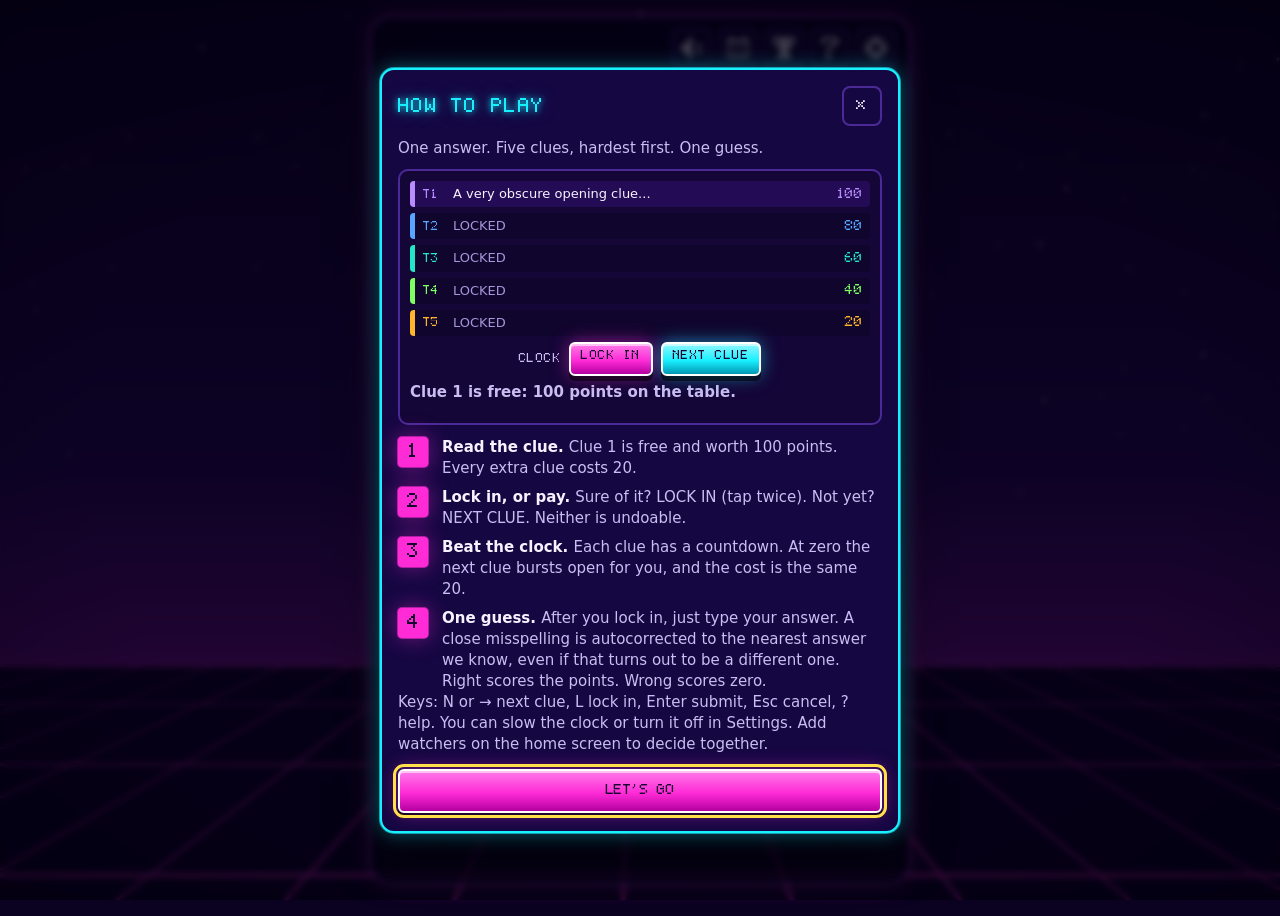
==== commit a17d80ea: "Update Beat the Reveal Co-Authored-By: Claude Opus 5.5 <noreply@anthropic.com> Claude-Session: https" ====
--- a/beat-the-reveal/index.html
+++ b/beat-the-reveal/index.html
@@ -3,7 +3,7 @@
 <head>
 <meta charset="utf-8">
 <meta name="viewport" content="width=device-width, initial-scale=1, viewport-fit=cover">
-<meta http-equiv="Content-Security-Policy" content="default-src 'none'; script-src 'sha256-zAnUpI9IP29RCYB+KAVD8nY0xAFD4Y+6q7etDt4X3U0='; style-src 'sha256-5sMBF+4aMguvdF6SyL2+n2wnfn53gm69bRjjcSisRbo='; img-src data:; font-src data:; connect-src 'none'; base-uri 'none'; form-action 'none'">
+<meta http-equiv="Content-Security-Policy" content="default-src 'none'; script-src 'sha256-Ny4YpQ09VSFfw+ZmL9iMEA538nQb7qq4OfpOFooMxog='; style-src 'sha256-scddC0x4qYz4vvgk8U/vidAoOtzXHk8iGCM9M5PUvuo='; img-src data:; font-src data:; connect-src 'none'; base-uri 'none'; form-action 'none'">
 <meta name="color-scheme" content="dark light">
 <meta name="theme-color" content="#0b0221">
 <meta name="description" content="Beat the Reveal: a daily trivia game. Five clues, one guess. Lock in now, or pay for one more clue?">
@@ -459,13 +459,9 @@
 .field input { width: 100%; font-size: 18px; padding: 15px 14px; min-height: 54px; border-radius: 8px; border: 2px solid var(--pink);
   background: var(--panel-solid); color: var(--text); box-shadow: var(--gl-pink-box); outline: none; }
 .field input:focus { border-color: var(--cyan); box-shadow: var(--gl-cyan-box); }
-.field input.ok { border-color: var(--green); }
-.sugg { list-style: none; margin: 6px 0 0; padding: 0; display: grid; gap: 4px; }
-.sugg li button { width: 100%; text-align: left; min-height: 44px; padding: 10px 12px; font-size: 16px; border: 2px solid var(--line);
-  background: var(--panel); border-radius: 6px; color: var(--text); }
-.sugg li button:hover, .sugg li button[aria-selected="true"] { border-color: var(--cyan); background: var(--panel2); box-shadow: var(--gl-cyan-box); }
-.sugg mark { background: none; color: var(--cyan); font-weight: 700; }
-.gmsg { min-height: 1.4em; font-size: 13px; color: var(--mute); text-align: left; margin: 0; }
+.gmsg { min-height: 1.5em; font-size: 14px; color: var(--mute); text-align: left; margin: 6px 0 0; }
+.gmsg.fix { color: var(--cyan); font-weight: 600; }
+.gmsg.warn { color: var(--orange); font-weight: 600; }
 .guess .gh .l { flex: 1; min-width: 0; font-size: 10px; }
 .guess .gh .p { flex: none; }
 .play.guessing .play-top { order: -3; }
@@ -860,7 +856,7 @@
   return p;
 }
 
-/* ---------- Answers: normalisation and autocomplete over the closed list ---------- */
+/* ---------- Answers: normalisation and the closed list ---------- */
 function norm(s) {
   s = String(s).normalize('NFD').replace(/[̀-ͯ]/g, '').toLowerCase();
   s = s.replace(/&/g, ' and ').replace(/[^a-z0-9]+/g, ' ').replace(/\s+/g, ' ').trim();
@@ -868,30 +864,72 @@
 }
 const ANSWERS = DATA.answers.map((a) => ({ id: a[0], text: a[1], primary: a[2] === 1, key: norm(a[1]) }));
 const KEYMAP = new Map();
-for (const a of ANSWERS) if (!KEYMAP.has(a.key)) KEYMAP.set(a.key, a);
+for (const a of ANSWERS) if (!KEYMAP.has(a.key) || (a.primary && !KEYMAP.get(a.key).primary)) KEYMAP.set(a.key, a);
 function exactEntry(text) {
   const k = norm(text);
   return k ? KEYMAP.get(k) || null : null;
 }
-function suggest(q, max) {
-  const k = norm(q);
-  if (k.length < 2) return [];
-  const best = new Map();
+/* ---------- Guessing: free typing, autocorrected to the closest answer we know ----------
+   There are no suggestions. Whatever you type is matched against the whole closed list (every puzzle's
+   answers and alternates plus decoys). The closest entry wins, and that entry is your guess, even when it
+   is not this puzzle's answer: "Odyhsey" becomes "Odyssey" whatever the puzzle is. The matcher never looks
+   at the puzzle's answer. If nothing is close, the guess stays as typed and counts as a miss. */
+
+// Optimal string alignment distance (insert, delete, substitute, swap two neighbours), giving up past `max`.
+function osa(a, b, max) {
+  const n = a.length, m = b.length;
+  if (Math.abs(n - m) > max) return max + 1;
+  let prev2 = null;
+  let prev = new Array(m + 1);
+  for (let j = 0; j <= m; j++) prev[j] = j;
+  for (let i = 1; i <= n; i++) {
+    const cur = new Array(m + 1);
+    cur[0] = i;
+    let rowMin = i;
+    for (let j = 1; j <= m; j++) {
+      const cost = a.charCodeAt(i - 1) === b.charCodeAt(j - 1) ? 0 : 1;
+      let v = Math.min(prev[j] + 1, cur[j - 1] + 1, prev[j - 1] + cost);
+      if (i > 1 && j > 1 && a.charCodeAt(i - 1) === b.charCodeAt(j - 2) && a.charCodeAt(i - 2) === b.charCodeAt(j - 1)) v = Math.min(v, prev2[j - 2] + 1);
+      cur[j] = v;
+      if (v < rowMin) rowMin = v;
+    }
+    if (rowMin > max) return max + 1;
+    prev2 = prev;
+    prev = cur;
+  }
+  return prev[m];
+}
+// How many edits still count as "a misspelling": about a quarter of the length, at least 1, at most 4.
+const fuzzLimit = (a, b) => clamp(Math.floor(Math.max(a.length, b.length) / 4), 1, 4);
+
+/* Returns null for empty text, otherwise { id, text, typed, fixed, none }.
+   id/text: the entry your guess became (id is null when nothing was close, text is then what you typed).
+   fixed: the text was autocorrected to a different spelling. */
+function resolveGuess(raw) {
+  const typed = String(raw).replace(/\s+/g, ' ').trim();
+  const k = norm(typed);
+  if (!k) return null;
+  const exact = KEYMAP.get(k);
+  if (exact) return { id: exact.id, text: exact.text, typed, fixed: false, none: false };
+  let best = null;
   for (const a of ANSWERS) {
-    let s = -1;
-    if (a.key.startsWith(k)) s = 0;
-    else if (a.key.indexOf(' ' + k) >= 0) s = 1;
-    else if (k.length >= 3 && a.key.indexOf(k) >= 0) s = 2;
-    if (s < 0) continue;
-    const cur = best.get(a.id);
-    const better = !cur || s < cur.s || (s === cur.s && a.primary && !cur.a.primary) ||
-      (s === cur.s && a.primary === cur.a.primary && a.text.length < cur.a.text.length);
-    if (better) best.set(a.id, { a, s });
-  }
-  return [...best.values()]
-    .sort((x, y) => x.s - y.s || x.a.key.length - y.a.key.length || (x.a.key < y.a.key ? -1 : 1))
-    .slice(0, max || 6)
-    .map((e) => e.a);
+    const lim = fuzzLimit(k, a.key);
+    if (Math.abs(a.key.length - k.length) > lim) continue;
+    const d = osa(k, a.key, lim);
+    if (d > lim) continue;
+    // closest wins; ties go to the proportionally closer one, then the primary spelling, then the shorter, then alphabetical
+    const rank = [d, d / Math.max(k.length, a.key.length), a.primary ? 0 : 1, a.key.length, a.key];
+    let better = !best;
+    if (best) {
+      for (let i = 0; i < rank.length; i++) {
+        if (rank[i] < best.rank[i]) { better = true; break; }
+        if (rank[i] > best.rank[i]) break;
+      }
+    }
+    if (better) best = { a, rank };
+  }
+  if (!best) return { id: null, text: typed, typed, fixed: false, none: true };
+  return { id: best.a.id, text: best.a.text, typed, fixed: true, none: false };
 }
 
 /* ---------- Storage ---------- */
@@ -1537,6 +1575,8 @@
     this.auto = !!r.auto;             // ended by the automatic lock at clue 5
     this.outcome = r.outcome || null; // correct | wrong | gave_up
     this.guessId = r.guessId || null;
+    this.gt = r.gt || '';             // the answer your guess became (or the text as typed, when nothing was close)
+    this.ty = r.ty || '';             // what you actually typed, only when it was autocorrected
     this.points = r.points || 0;
     this.near = !!r.near;             // wrong, but on the puzzle's "prompt" list
     this.ts = r.ts || 0;
@@ -1549,6 +1589,7 @@
     if (this.state === 'locked') o.auto = this.auto;
     if (this.state === 'done') {
       o.outcome = this.outcome; o.guessId = this.guessId; o.points = this.points;
+      o.gt = this.gt; o.ty = this.ty;
       o.auto = this.auto; o.near = this.near; o.ts = this.ts;
     }
     if (this.party) o.party = this.party;
@@ -1607,10 +1648,13 @@
     if (this.party) this.party.locks = this.party.locks.map((x) => (x == null ? this.k : x));
     this.finish('gave_up', null, false);
   }
-  guess(entry) {
-    const ok = entry.id === this.p.answer.id;
-    const near = !ok && (this.p.answer.promptIds || []).indexOf(entry.id) >= 0;
-    this.finish(ok ? 'correct' : 'wrong', entry.id, near);
+  /* res comes from resolveGuess(): the closest known answer to what was typed (id null if nothing was close). */
+  guess(res) {
+    const ok = res.id !== null && res.id === this.p.answer.id;
+    const near = !ok && res.id !== null && (this.p.answer.promptIds || []).indexOf(res.id) >= 0;
+    this.gt = res.text;
+    this.ty = res.fixed ? res.typed : '';
+    this.finish(ok ? 'correct' : 'wrong', res.id, near);
   }
   finish(outcome, guessId, near) {
     this.state = 'done';
@@ -2172,61 +2216,39 @@
   announce(n + (n === 1 ? ' watcher has' : ' watchers have') + ' locked in.');
 }
 
-/* ---------- Guess panel with autocomplete from the closed list ---------- */
+/* ---------- Guess panel: just type it. Close misspellings are autocorrected (see resolveGuess) ---------- */
 function makeGuessField(onChange, onEnter) {
-  const listId = 'sg' + (++modalSeq);
-  const input = h('input', { type: 'text', autocomplete: 'off', autocapitalize: 'off', autocorrect: 'off', spellcheck: 'false', role: 'combobox',
-    'aria-autocomplete': 'list', 'aria-expanded': 'false', 'aria-controls': listId, 'aria-label': 'Your answer', placeholder: 'Type your answer', maxlength: '60', enterkeyhint: 'go' });
-  const list = h('ul', { class: 'sugg', id: listId, role: 'listbox', 'aria-label': 'Suggestions' });
+  const input = h('input', { type: 'text', autocomplete: 'off', autocapitalize: 'off', autocorrect: 'off', spellcheck: 'false',
+    'aria-label': 'Your answer', placeholder: 'Type your answer', maxlength: '60', enterkeyhint: 'go' });
   const msg = h('p', { class: 'gmsg', role: 'status' });
-  const f = { items: [], active: -1, entry: null };
-  function highlight(text, q) {
-    const i = q ? text.toLowerCase().indexOf(q.trim().toLowerCase()) : -1;
-    if (i < 0) return [text];
-    return [text.slice(0, i), h('mark', { text: text.slice(i, i + q.trim().length) }), text.slice(i + q.trim().length)];
-  }
-  function render() {
-    list.replaceChildren();
-    f.items.forEach((a, i) => {
-      list.append(h('li', { role: 'presentation' },
-        h('button', { type: 'button', role: 'option', id: listId + '-' + i, 'aria-selected': String(i === f.active), tabindex: '-1', onclick: () => choose(a) }, highlight(a.text, input.value))));
-    });
-    input.setAttribute('aria-expanded', String(f.items.length > 0));
-    input.classList.toggle('ok', !!f.entry);
-    if (!input.value.trim()) msg.textContent = '';
-    else if (f.entry) msg.textContent = 'Locked and loaded. Hit submit.';
-    else msg.textContent = 'Pick an answer from the list.';
-  }
-  function choose(a) {
-    input.value = a.text;
-    f.entry = a;
-    f.items = [];
-    f.active = -1;
-    render();
-    onChange(a);
-    input.focus();
+  let timer = 0;
+  // A quiet note once you pause typing: only when autocorrect will change your text, or nothing is close. No options are listed.
+  function hint() {
+    const r = resolveGuess(input.value);
+    msg.className = 'gmsg';
+    msg.textContent = '';
+    if (!r) return;
+    if (r.fixed) { msg.textContent = 'Autocorrects to: ' + r.text; msg.classList.add('fix'); }
+    else if (r.none && norm(input.value).length >= 3) { msg.textContent = 'Nothing close to that. As typed, it will count as a miss.'; msg.classList.add('warn'); }
   }
   input.addEventListener('input', () => {
-    f.entry = exactEntry(input.value);
-    f.items = suggest(input.value, 6);
-    f.active = -1;
-    render();
-    onChange(f.entry);
+    onChange(!!norm(input.value));
+    clearTimeout(timer);
+    msg.className = 'gmsg';
+    msg.textContent = '';
+    timer = setTimeout(hint, 350);
   });
   input.addEventListener('keydown', (e) => {
-    if (e.key === 'ArrowDown' && f.items.length) { e.preventDefault(); f.active = (f.active + 1) % f.items.length; render(); }
-    else if (e.key === 'ArrowUp' && f.items.length) { e.preventDefault(); f.active = (f.active - 1 + f.items.length) % f.items.length; render(); }
-    else if (e.key === 'Enter') {
+    if (e.key === 'Enter') {
       e.preventDefault();
-      if (f.active >= 0 && f.items[f.active]) choose(f.items[f.active]);
-      else if (f.entry) onEnter(f.entry);
-    } else if (e.key === 'Escape' && f.items.length) { e.stopPropagation(); f.items = []; f.active = -1; render(); }
-    if (f.active >= 0) input.setAttribute('aria-activedescendant', listId + '-' + f.active); else input.removeAttribute('aria-activedescendant');
+      const r = resolveGuess(input.value);
+      if (r) onEnter(r);
+    }
   });
   return {
-    el: h('div', { class: 'field' }, input, list, msg), input,
-    get entry() { return f.entry; },
-    clear() { input.value = ''; f.entry = null; f.items = []; f.active = -1; render(); onChange(null); },
+    el: h('div', { class: 'field' }, input, msg), input,
+    resolve() { return resolveGuess(input.value); },
+    clear() { clearTimeout(timer); input.value = ''; msg.className = 'gmsg'; msg.textContent = ''; onChange(false); },
   };
 }
 
@@ -2244,13 +2266,16 @@
     h('div', { class: 'l px' }, who + 'LOCKED AT CLUE ' + k, h('br'), 'ONE GUESS. MAKE IT COUNT.'),
     h('div', { class: 'p px', 'aria-label': LADDER[k - 1] + ' points', text: String(LADDER[k - 1]) }));
   const submit = h('button', { class: 'btn', type: 'button', disabled: true, text: 'SUBMIT GUESS' });
-  const doSubmit = (entry) => {
-    if (!entry) return;
+  let submitted = false;
+  // res = what the typed text became after autocorrect (see resolveGuess)
+  const doSubmit = (res) => {
+    if (!res || submitted) return;
+    submitted = true;
     submit.disabled = true;
-    if (cfg.onSubmit) cfg.onSubmit(entry); else { cur.guess(entry); afterGuess(); }
+    if (cfg.onSubmit) cfg.onSubmit(res); else { cur.guess(res); afterGuess(); }
   };
-  const field = makeGuessField((e) => { submit.disabled = !e; }, doSubmit);
-  submit.addEventListener('click', () => doSubmit(field.entry));
+  const field = makeGuessField((hasText) => { submit.disabled = !hasText; }, doSubmit);
+  submit.addEventListener('click', () => doSubmit(field.resolve()));
   const giveUp = cfg.onGiveUp ? () => cfg.onGiveUp() : confirmGiveUp;
   c.append(h('div', { class: 'guess' }, head, field.el, submit, h('div', { class: 'under' }, h('button', { class: 'link', type: 'button', onclick: giveUp, text: 'Give up' }))));
   ui.field = field;
@@ -2264,6 +2289,8 @@
 const ANS_BY_ID = new Map();
 for (const a of ANSWERS) if (!ANS_BY_ID.has(a.id) || a.primary) ANS_BY_ID.set(a.id, a);
 const answerText = (id) => (ANS_BY_ID.get(id) || { text: '?' }).text;
+// The text a guess became after autocorrect (falls back to the list entry for older saved games).
+const guessText = (g) => g.gt || answerText(g.guessId);
 
 /* ---------- Starting ---------- */
 function startToday(n) {
@@ -2354,7 +2381,13 @@
   R.verdict = h('div', { class: 'verdict px ' + vCls, text: vText });
   R.score = h('div', { class: 'scoreline px' }, '+', h('b', { text: String(run.points) }), ' / 100');
   const quip = [h('p', { class: 'quip', text: quipFor(run) })];
-  if (run.outcome === 'wrong' && run.guessId) quip.push(h('p', { class: 'alts' }, 'You guessed: ', h('span', { class: 'sofar', text: answerText(run.guessId) })));
+  if (run.outcome === 'wrong' && (run.gt || run.guessId)) {
+    quip.push(run.ty
+      ? h('p', { class: 'alts' }, 'You typed “' + run.ty + '”, which autocorrected to ', h('span', { class: 'sofar', text: guessText(run) }))
+      : h('p', { class: 'alts' }, 'You guessed: ', h('span', { class: 'sofar', text: guessText(run) })));
+  } else if (run.outcome === 'correct' && run.ty) {
+    quip.push(h('p', { class: 'alts' }, 'You typed “' + run.ty + '”, autocorrected to ', h('span', { class: 'sofar', text: guessText(run) })));
+  }
   if (run.auto && run.mode !== 'replay') quip.push(h('p', { class: 'alts', text: 'Out of clues, out of time. Locked at 20.' }));
   if (run.mode === 'practice' && run.bank === 'd' && run.outcome === 'correct') {
     const onTime = DB.days[run.n] && DB.days[run.n].state === 'done' && DB.days[run.n].outcome === 'correct';
@@ -2439,21 +2472,22 @@
   Sfx.play('pass');
   showPrivacy(p.names[i], () => {
     const j = p.locks[i] != null ? p.locks[i] : cur.k;
-    const record = (outcome, guessId) => {
-      p.res.push({ name: p.names[i], k: j, guessId: guessId || null, outcome, points: outcome === 'correct' ? LADDER[j - 1] : 0 });
+    const record = (outcome, res) => {
+      p.res.push({ name: p.names[i], k: j, guessId: res ? res.id : null, gt: res ? res.text : '', ty: res && res.fixed ? res.typed : '',
+        outcome, points: outcome === 'correct' ? LADDER[j - 1] : 0 });
       cur.save();
       if (ui.field) ui.field.clear();
       partyNext();
     };
     showGuess({
       who: p.names[i], k: j,
-      onSubmit: (entry) => record(entry.id === cur.p.answer.id ? 'correct' : 'wrong', entry.id),
+      onSubmit: (res) => record(res.id !== null && res.id === cur.p.answer.id ? 'correct' : 'wrong', res),
       onGiveUp: () => confirmModal('FOLD?', p.names[i] + ' will score 0.', 'FOLD IT', 'KEEP PLAYING', () => record('gave_up', null), 'cyan'),
     });
   });
 }
 function partyRows(run) {
-  const rows = [{ name: 'DRIVER', k: run.k, outcome: run.outcome, points: run.points, guessId: run.guessId, driver: true }];
+  const rows = [{ name: 'DRIVER', k: run.k, outcome: run.outcome, points: run.points, guessId: run.guessId, gt: run.gt, driver: true }];
   run.party.res.forEach((r) => rows.push(r));
   return rows;
 }
@@ -2484,7 +2518,7 @@
     tbody.append(h('tr', { class: isWin ? 'win' : '' },
       h('td', { text: (isWin ? '★ ' : '') + (r.driver ? 'Driver' : r.name) }),
       h('td', { text: 'clue ' + r.k }),
-      h('td', { text: r.outcome === 'correct' ? answerText(r.guessId) : r.outcome === 'gave_up' ? 'Folded' : answerText(r.guessId) + ' ✗' }),
+      h('td', { text: r.outcome === 'correct' ? guessText(r) : r.outcome === 'gave_up' ? 'Folded' : guessText(r) + ' ✗' }),
       h('td', { class: 'pts', text: String(r.points) })));
   });
   const table = h('table', { class: 'ptable' }, h('thead', null, h('tr', null, h('th', { text: 'PLAYER' }), h('th', { text: 'LOCKED' }), h('th', { text: 'GUESS' }), h('th', { class: 'pts', text: 'PTS' }))), tbody);
@@ -2810,7 +2844,7 @@
         h('li', null, h('span', null, h('b', { text: 'Read the clue. ' }), 'Clue 1 is free and worth 100 points. Every extra clue costs 20.')),
         h('li', null, h('span', null, h('b', { text: 'Lock in, or pay. ' }), 'Sure of it? LOCK IN (tap twice). Not yet? NEXT CLUE. Neither is undoable.')),
         h('li', null, h('span', null, h('b', { text: 'Beat the clock. ' }), 'Each clue has a countdown. At zero the next clue bursts open for you, and the cost is the same 20.')),
-        h('li', null, h('span', null, h('b', { text: 'One guess. ' }), 'After you lock in, pick your answer from the list. Right scores the points. Wrong scores zero.'))),
+        h('li', null, h('span', null, h('b', { text: 'One guess. ' }), 'After you lock in, just type your answer. A close misspelling is autocorrected to the nearest answer we know, even if that turns out to be a different one. Right scores the points. Wrong scores zero.'))),
       h('p', { class: 'about-small', text: 'Keys: N or → next clue, L lock in, Enter submit, Esc cancel, ? help. You can slow the clock or turn it off in Settings. Add watchers on the home screen to decide together.' }),
     ],
     actions: [{ label: "LET'S GO" }],
@@ -3174,8 +3208,29 @@
   }
   ok('T10: share text never leaks answers or clues', !leak);
   // Answers
-  ok('answers: "everest" suggests Mount Everest', suggest('everest').some((a) => a.id === unseal(47).answer.id));
-  ok('answers: closed list rejects gibberish', exactEntry('zzqxj') === null);
+  ok('answers: gibberish is not in the closed list', exactEntry('zzqxj') === null);
+  // Autocorrect: free typing, snapped to the closest known answer (never to "the right one" on purpose)
+  const frank = unseal(2);                                   // Frankenstein
+  const odyId = exactEntry('The Odyssey').id;
+  const ody = resolveGuess('Odyhsey');
+  ok('autocorrect: "Odyhsey" becomes Odyssey', ody && ody.fixed && ody.id === odyId);
+  const fr = resolveGuess('Frankenstine');
+  ok('autocorrect: "Frankenstine" becomes Frankenstein', fr && fr.fixed && fr.id === frank.answer.id);
+  const onFrank = new Run(2, 'practice'); onFrank.begin(); onFrank.pay(false, 3000); onFrank.lock(false, 3000); onFrank.guess(resolveGuess('Odyhsey'));
+  ok('autocorrect: on the Frankenstein puzzle, "Odyhsey" is a wrong guess read as Odyssey', onFrank.outcome === 'wrong' && onFrank.gt === 'The Odyssey' && onFrank.ty === 'Odyhsey');
+  const onFrank2 = new Run(2, 'practice'); onFrank2.begin(); onFrank2.lock(false, 3000); onFrank2.guess(resolveGuess('Frankenstine'));
+  ok('autocorrect: "Frankenstine" scores as correct (100 at clue 1)', onFrank2.outcome === 'correct' && onFrank2.points === 100);
+  ok('autocorrect: swapped letters ("Zues") become Zeus', resolveGuess('Zues').id === exactEntry('Zeus').id);
+  ok('autocorrect: a typo in a longer title ("Mount Everst") is fixed', resolveGuess('Mount Everst').id === unseal(47).answer.id);
+  ok('autocorrect: "everest" matches Mount Everest exactly', resolveGuess('everest').id === unseal(47).answer.id && !resolveGuess('everest').fixed);
+  const none = resolveGuess('zzqxj');
+  ok('autocorrect: nothing close stays as typed and counts as a miss', none && none.none && none.id === null && none.text === 'zzqxj');
+  const missRun = new Run(2, 'practice'); missRun.begin(); missRun.lock(false, 1000); missRun.guess(none);
+  ok('autocorrect: a no-match guess scores zero', missRun.outcome === 'wrong' && missRun.points === 0);
+  ok('autocorrect: empty text is not a guess', resolveGuess('   ') === null);
+  let t0 = performance.now();
+  for (let i = 0; i < 20; i++) resolveGuess('Qwertyuiop asdfghjk');
+  ok('autocorrect is fast (under 40 ms per guess)', (performance.now() - t0) / 20 < 40);
   ok('answers: accents and punctuation normalise', norm('Pac-Man') === norm('pac man') && norm('Résumé') === 'resume');
   // Every puzzle answer resolves to a list entry
   let allMap = true;
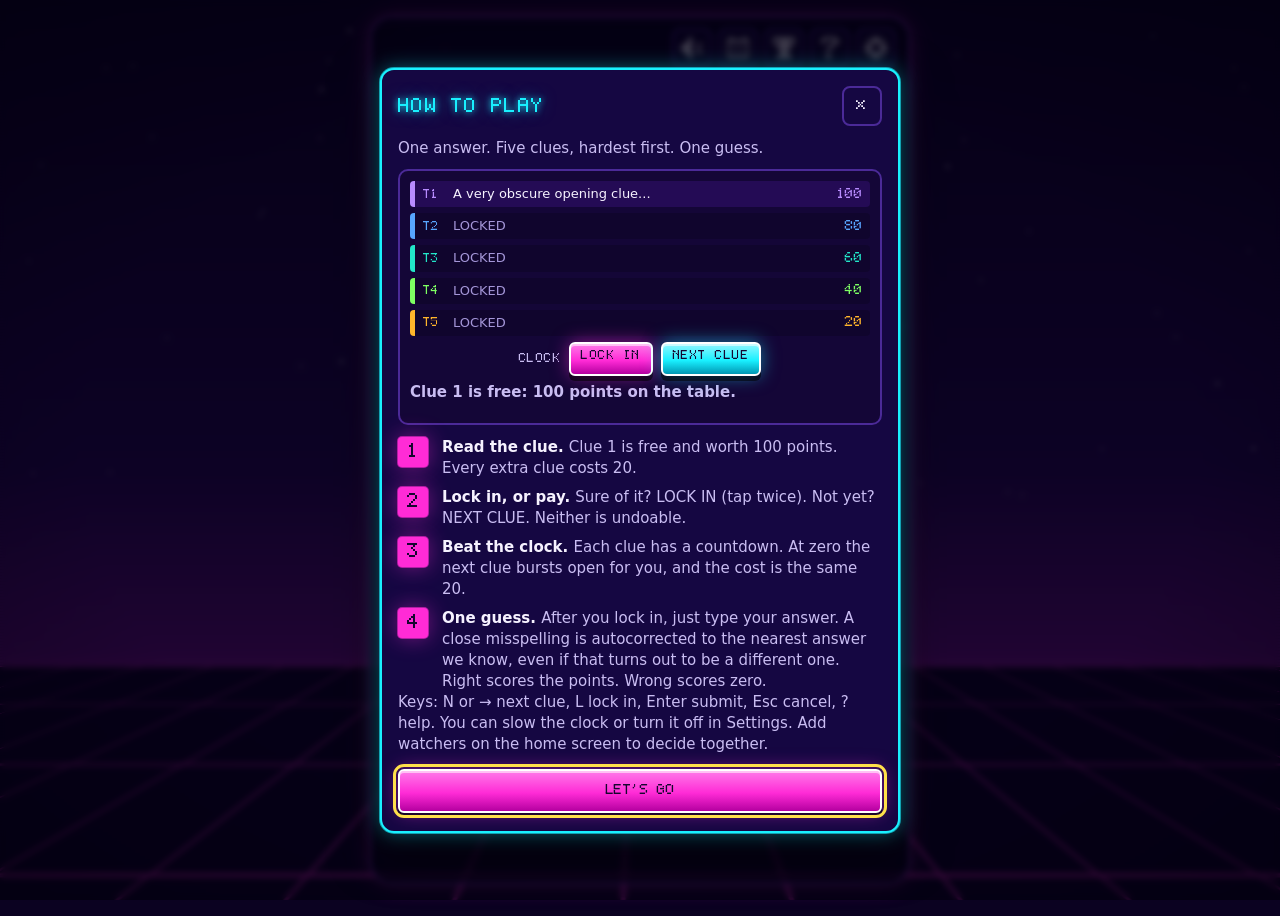
==== commit a8d2ca5a: "Update Beat the Reveal Co-Authored-By: Claude Opus 5.5 <noreply@anthropic.com> Claude-Session: https" ====
--- a/beat-the-reveal/index.html
+++ b/beat-the-reveal/index.html
@@ -3,7 +3,7 @@
 <head>
 <meta charset="utf-8">
 <meta name="viewport" content="width=device-width, initial-scale=1, viewport-fit=cover">
-<meta http-equiv="Content-Security-Policy" content="default-src 'none'; script-src 'sha256-Ny4YpQ09VSFfw+ZmL9iMEA538nQb7qq4OfpOFooMxog='; style-src 'sha256-scddC0x4qYz4vvgk8U/vidAoOtzXHk8iGCM9M5PUvuo='; img-src data:; font-src data:; connect-src 'none'; base-uri 'none'; form-action 'none'">
+<meta http-equiv="Content-Security-Policy" content="default-src 'none'; script-src 'sha256-taRDG5sLq6pEo64lqkTsDo07q6vK9UUGOmqBD/BRL+8='; style-src 'sha256-scddC0x4qYz4vvgk8U/vidAoOtzXHk8iGCM9M5PUvuo='; img-src data:; font-src data:; connect-src 'none'; base-uri 'none'; form-action 'none'">
 <meta name="color-scheme" content="dark light">
 <meta name="theme-color" content="#0b0221">
 <meta name="description" content="Beat the Reveal: a daily trivia game. Five clues, one guess. Lock in now, or pay for one more clue?">
@@ -695,6 +695,7 @@
 const LAUNCH = DATA.launch;
 const BANK_N = DATA.puzzles.length;
 const BANK_HASH = DATA.hash16;
+const TRY_URL = 'https://ameetgames.github.io/beat-the-reveal/';   // where a shared result points people
 const PRACTICE_N = (DATA.practice || []).length;      // undated Extras
 const ARCHIVE_N = (DATA.archive || []).length;        // dated Calendar archive (runs right up to launch)
 const ARCH = DATA.archiveStart || LAUNCH;
@@ -940,7 +941,7 @@
   try { coarse = matchMedia('(pointer: coarse)').matches; } catch (e) { /* ignore */ }
   return {
     v: 1,
-    settings: { theme: 'night', reduceMotion: false, highContrast: false, symbols: false, haptics: coarse, historyHint: true, timer: 'std', crt: true, sound: false },
+    settings: { theme: 'night', reduceMotion: false, highContrast: false, symbols: false, haptics: coarse, historyHint: true, timer: 'std', crt: true, sound: false, tryLink: true },
     days: {},
     practice: {},   // undated extra puzzles: { index: { o: outcome, p: points } }
     archive: {},    // dated Calendar archive puzzles: { index: { o: outcome, p: points } }
@@ -1716,7 +1717,12 @@
     return !!ok;
   } catch (e) { return false; }
 }
+/* Every share goes through here, so each one can end with a "Try it" line (Settings can turn it off). */
+function withTryLink(text) {
+  return DB.settings.tryLink === false ? text : text + '\n\nTry it: ' + TRY_URL;
+}
 async function doShare(text) {
+  text = withTryLink(text);
   let coarse = false;
   try { coarse = matchMedia('(pointer: coarse)').matches; } catch (e) { /* ignore */ }
   if (coarse && navigator.share) {
@@ -1787,7 +1793,8 @@
     timer: run.timer === 'rlx' ? 1 : run.timer === 'off' ? 2 : 0, auto: run.auto, dwell: run.dwell };
 }
 function replayLink(run) {
-  return location.href.split('#')[0] + '#w=' + encodeReplay(replayFromRun(run));
+  // Always the hosted copy, so the link opens for a friend even when you play from a file on your own computer.
+  return TRY_URL + '#w=' + encodeReplay(replayFromRun(run));
 }
 /* Playback schedule: each recorded dwell is clamped to 3 to 15 seconds. */
 function replaySchedule(r) {
@@ -2554,7 +2561,7 @@
     body: [
       h('p', { text: 'Send this link to a friend. They watch your run replay at your pace and decide when to lock in, racing the clock you faced. It has no answer in it, only numbers.' }),
       inp,
-      h('p', { class: 'about-small', text: 'Your friend needs this same version of the game. Opening the file from a different folder or device will not carry the link along.' }),
+      h('p', { class: 'about-small', text: 'The link opens the online copy of the game. If that copy is not the same version as yours, your friend will see a “different version” message instead of your run.' }),
     ],
     actions: [{ label: 'CLOSE', cls: 'ghost' }, { label: 'COPY LINK', close: false, onClick: async () => { if (await copyText(link)) toast('LINK COPIED!'); else { inp.focus(); inp.select(); } } }],
     focus: 'input',
@@ -2575,7 +2582,7 @@
     return true;
   }
   if (r.error === 'newer') {
-    openModal({ title: 'NEW VERSION', cls: 'cyan', body: [h('p', { text: 'This replay is from a newer version of the game. Update your copy and try the link again.' })], actions: [{ label: "OPEN TODAY'S PUZZLE" }] });
+    openModal({ title: 'NEW VERSION', cls: 'cyan', body: [h('p', { text: 'This replay was made with a different version of the game than this one. Refresh the page, or update your copy, and try the link again. If it still fails, ask your friend to resend it once both of you have the latest version.' })], actions: [{ label: "OPEN TODAY'S PUZZLE" }] });
     return true;
   }
   const meta = DATA.puzzles[r.n];
@@ -2724,6 +2731,7 @@
   body.push(sw('Reduce motion', 'Swaps animations for static cues', 'reduceMotion'));
   body.push(sw('High contrast', 'Plain black and white, all effects off', 'highContrast'));
   body.push(sw('Symbols instead of colors', 'Share results as [-][~][✓] text', 'symbols'));
+  body.push(sw('“Try it” link when sharing', 'Adds a link so friends can play too', 'tryLink'));
   body.push(sw('8-bit sound', 'Chiptune beeps and bloops', 'sound', () => { renderTop(); if (DB.settings.sound) { Sfx.ensure(); Sfx.play('start'); } }));
   body.push(sw('Haptics', 'Little buzzes on supported phones', 'haptics', () => haptic(20)));
   body.push(sw('History hint', 'Shows your hit rate for each lock-in clue', 'historyHint'));
@@ -3188,6 +3196,14 @@
   ok('replay round trip', dec.n === 7 && dec.lock === 3 && dec.outcome === 1 && dec.dwell[1] === 19);
   const flipped = code.slice(0, 5) + (code[5] === 'A' ? 'B' : 'A') + code.slice(6);
   ok('T9: flipped character is rejected', decodeReplay(flipped).error === 'damaged');
+  ok('invite link points at the hosted copy and round-trips', (function () {
+    const run = new Run(4, 'daily');
+    run.begin(); run.finish('wrong', 'zz');
+    const link = replayLink(run);
+    const m = /^(https:\/\/ameetgames\.github\.io\/beat-the-reveal\/)#w=([A-Za-z0-9_-]{16})$/.exec(link);
+    const back = m && decodeReplay(m[2]);
+    return !!back && !back.error && back.n === 4;
+  })());
   ok('replay with another bank hash says newer', (function () {
     const saved = DATA.hash16;
     // re-encode with a different hash by flipping the hash bits and recomputing the CRC
@@ -3207,6 +3223,21 @@
     run.p.clues.forEach((cl) => { if (s.indexOf(cl.toLowerCase().slice(0, 20)) >= 0) leak = true; });
   }
   ok('T10: share text never leaks answers or clues', !leak);
+  // "Try it" link: on by default, ends the shared text, can be switched off, and still leaks nothing
+  {
+    const was = DB.settings.tryLink;
+    const run = new Run(0, 'practice');
+    run.begin(); run.finish('wrong', 'zz');
+    DB.settings.tryLink = true;
+    const withLink = withTryLink(shareText(run));
+    DB.settings.tryLink = false;
+    const without = withTryLink(shareText(run));
+    DB.settings.tryLink = was;
+    let linkLeak = false;
+    for (let n = 0; n < BANK_N; n++) if (TRY_URL.toLowerCase().indexOf(unseal(n).answer.display.toLowerCase()) >= 0) linkLeak = true;
+    ok('Try it: link is added by default and ends the shared text', TRY_URL === 'https://ameetgames.github.io/beat-the-reveal/' && /\nTry it: https:\/\/ameetgames\.github\.io\/beat-the-reveal\/$/.test(withLink));
+    ok('Try it: the Settings switch removes it, and the link names no answer', without.indexOf('Try it') < 0 && without === shareText(run) && !linkLeak);
+  }
   // Answers
   ok('answers: gibberish is not in the closed list', exactEntry('zzqxj') === null);
   // Autocorrect: free typing, snapped to the closest known answer (never to "the right one" on purpose)
